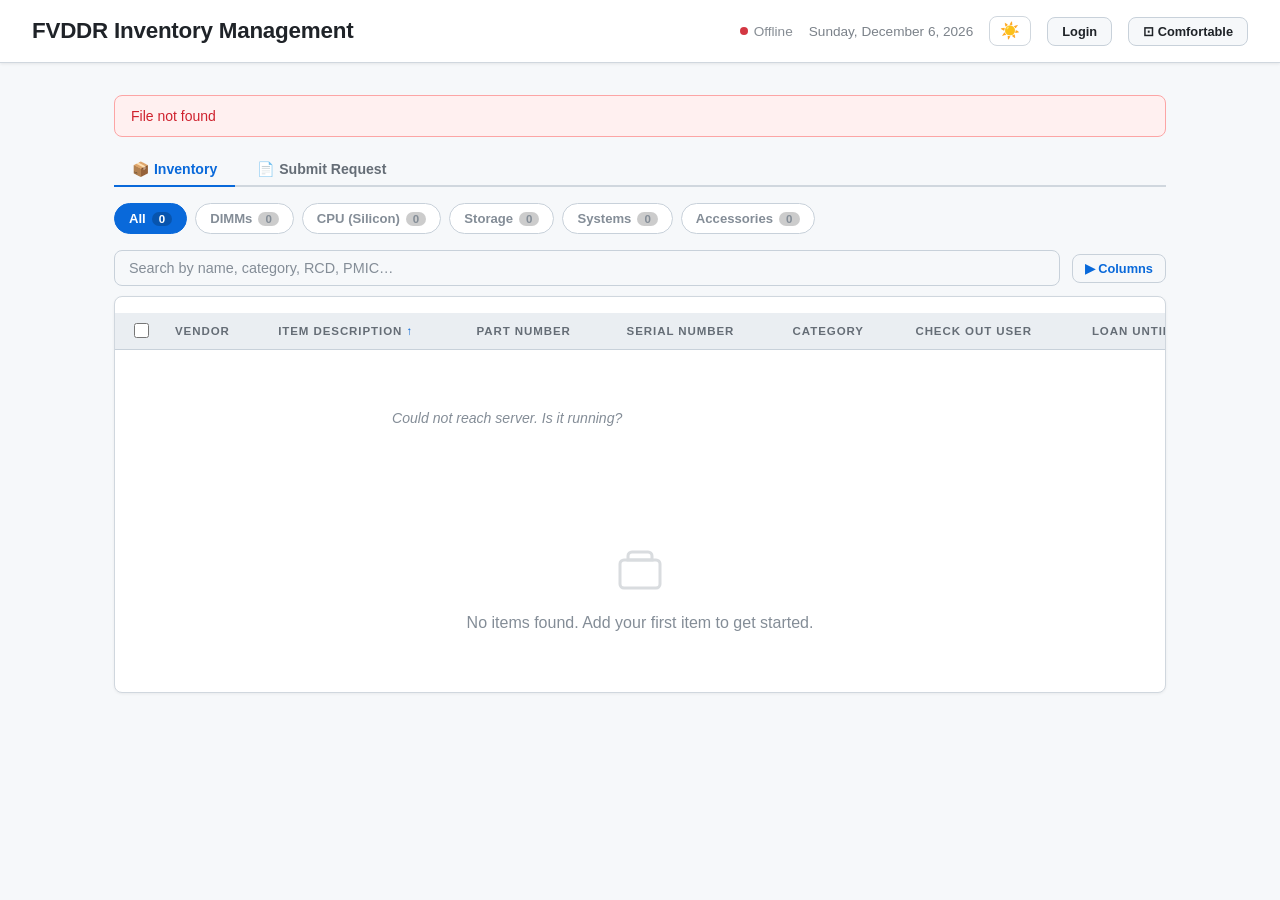
==== static/index.html @ cbd595f3 "Refuse stale writes instead of silently discarding the earlier edit PUT /api/items/{id} carries the " ====
<!DOCTYPE html>
<html lang="en">
<head>
  <meta charset="UTF-8" />
  <meta name="viewport" content="width=device-width, initial-scale=1.0" />
  <title>FVDDR Inventory Management</title>
  <script src="/xlsx.full.min.js"></script>
  <style>
    *, *::before, *::after { box-sizing: border-box; margin: 0; padding: 0; }

    :root {
      --bg: #f6f8fa;
      --bg2: #eaeef2;
      --surface: #ffffff;
      --surface2: #f6f8fa;
      --border: #d0d7de;
      --border2: #c8d1da;
      --primary: #0969da;
      --primary-hover: #0550ae;
      --primary-dim: rgba(9,105,218,0.08);
      --danger: #cf222e;
      --danger-hover: #a40e26;
      --text: #1f2328;
      --text-dim: #656d76;
      --muted: #848d97;
      --radius: 8px;
    }

    body {
      font-family: 'Segoe UI', -apple-system, BlinkMacSystemFont, sans-serif;
      background-color: var(--bg);
      color: var(--text);
      min-height: 100vh;
    }

    header {
      background: var(--surface);
      border-bottom: 1px solid var(--border);
      box-shadow: 0 1px 3px rgba(0,0,0,0.08);
      color: var(--text);
      padding: 16px 32px;
      display: flex;
      align-items: center;
      justify-content: space-between;
    }
    header h1 {
      font-size: 1.4rem; font-weight: 700; letter-spacing: -0.01em;
      color: var(--text);
    }
    .header-right { display: flex; align-items: center; gap: 16px; flex-wrap: wrap; }
    .header-right span { font-size: 0.85rem; opacity: 0.85; color: var(--text-dim); }

    #sync-indicator { display: flex; align-items: center; gap: 6px; font-size: 0.8rem; opacity: 0.9; }
    .dot { width: 8px; height: 8px; border-radius: 50%; background: var(--primary); flex-shrink: 0; }
    .dot.error   { background: var(--danger); }
    .dot.syncing { background: #d29922; animation: pulse 0.9s ease-in-out infinite; }
    @keyframes pulse { 0%,100%{opacity:1} 50%{opacity:0.3} }

    .admin-badge {
      background: var(--primary-dim);
      border: 1px solid var(--border2);
      color: var(--primary);
      border-radius: 999px;
      padding: 3px 10px;
      font-size: 0.75rem;
      font-weight: 600;
      letter-spacing: 0.04em;
    }

    .btn-header {
      background: var(--surface2);
      border: 1px solid var(--border2);
      color: var(--text);
      border-radius: var(--radius);
      padding: 6px 14px;
      font-size: 0.8rem;
      font-weight: 600;
      cursor: pointer;
      transition: background 0.15s;
    }
    .btn-header:hover { background: var(--border2); }

    main { max-width: 1100px; margin: 32px auto; padding: 0 24px; }

    .toolbar { display: flex; gap: 12px; margin-bottom: 10px; flex-wrap: wrap; align-items: center; }
    .toolbar-sel { display: none; gap: 10px; margin-bottom: 14px; flex-wrap: wrap; align-items: center; }
    .toolbar-sel.has-selection { display: flex; }
    .toolbar input[type="text"] {
      flex: 1; min-width: 180px; padding: 9px 14px;
      border: 1px solid var(--border2); border-radius: var(--radius);
      font-size: 0.9rem; background: var(--surface2); color: var(--text);
    }
    .toolbar input[type="text"]::placeholder { color: var(--muted); }
    .toolbar input[type="text"]:focus { outline: 2px solid var(--primary); border-color: transparent; }

    button {
      cursor: pointer; border: none; border-radius: var(--radius);
      font-size: 0.875rem; font-weight: 600; padding: 9px 18px;
      transition: background 0.15s, transform 0.1s, box-shadow 0.15s;
    }
    button:disabled { opacity: 0.4; cursor: not-allowed; }
    button:active:not(:disabled) { transform: scale(0.97); }
    .btn-primary { background: var(--primary); color: #fff; }
    .btn-primary:hover:not(:disabled) { background: var(--primary-hover); }
    .btn-danger { background: var(--danger); color: #fff; }
    .btn-danger:hover:not(:disabled) { background: var(--danger-hover); }
    .btn-ghost { background: transparent; color: var(--primary); border: 1px solid var(--border2); padding: 6px 12px; font-size: 0.8rem; }
    .btn-ghost:hover:not(:disabled) { background: var(--primary-dim); border-color: var(--primary); }
    .btn-ghost.danger { color: var(--danger); border-color: var(--border2); }
    .btn-ghost.danger:hover:not(:disabled) { background: rgba(207,34,46,0.06); border-color: var(--danger); }

    .card { background: var(--surface); border: 1px solid var(--border); border-radius: var(--radius); overflow: hidden; box-shadow: 0 1px 3px rgba(0,0,0,0.06); }
    .table-scroll { overflow-x: auto; will-change: scroll-position; }

    /* Top scrollbar mirror — lets users scroll horizontally without scrolling to the bottom */
    .scroll-mirror { overflow-x: auto; overflow-y: hidden; height: 14px; margin-bottom: 2px; }
    .scroll-mirror-inner { height: 1px; pointer-events: none; }

    /* Pagination bar */
    .pagination { display: flex; align-items: center; gap: 8px; padding: 10px 4px 2px;
      font-size: 0.82rem; color: var(--text-dim); flex-wrap: wrap; }
    .pagination button { background: var(--surface2); border: 1px solid var(--border2);
      color: var(--text); border-radius: 6px; padding: 4px 12px; cursor: pointer; font-size: 0.82rem; }
    .pagination button:hover:not(:disabled) { background: var(--primary); color: #fff; border-color: var(--primary); }
    .pagination button:disabled { opacity: 0.35; cursor: default; }
    .pagination .pg-info { flex: 1; text-align: center; }
    .page-size-sel { background: var(--surface2); border: 1px solid var(--border2);
      color: var(--text); border-radius: 6px; padding: 3px 6px; font-size: 0.82rem; cursor: pointer; }

    table { width: 100%; border-collapse: collapse; min-width: 1200px; }

    /* Sticky checkbox column */
    th.col-check, td.col-check { position: sticky; left: 0; z-index: 2; width: 44px; min-width: 44px; background: var(--bg2); }
    tbody td.col-check { background: var(--bg); z-index: 1; }

    /* Sticky Item Description column (always first data column) */
    th.col-sticky { position: sticky; left: 44px; z-index: 3; background: var(--bg2); box-shadow: 2px 0 6px rgba(0,0,0,0.25); }
    td.col-sticky  { position: sticky; left: 44px; z-index: 1; background: var(--bg);  box-shadow: 2px 0 4px rgba(0,0,0,0.12); }

    /* Keep sticky cells in sync with row hover + selection */
    tbody tr:hover td.col-check,
    tbody tr:hover td.col-sticky { background: var(--surface2); }
    tbody tr.row-selected td.col-check,
    tbody tr.row-selected td.col-sticky { background: rgba(56,189,248,0.07); }
    thead th {
      background: var(--bg2); padding: 12px 16px; text-align: left;
      font-size: 0.72rem; text-transform: uppercase; letter-spacing: 0.08em;
      color: var(--text-dim); border-bottom: 1px solid var(--border2);
      cursor: pointer; user-select: none; white-space: nowrap;
      position: sticky; top: 0; z-index: 2;
    }
    thead th:last-child { cursor: default; }
    thead th:hover:not(:last-child) { background: var(--surface2); color: var(--text); }
    thead th.col-draggable { cursor: grab; }
    thead th.col-dragging  { opacity: 0.4; background: var(--surface2); }
    thead th.col-drag-over { border-left: 2px solid var(--primary); }

    /* Column picker */
    .col-picker-wrap { position: relative; display: inline-block; }
    .col-picker-dropdown {
      display: none; position: absolute; right: 0; top: calc(100% + 4px);
      background: var(--surface); border: 1px solid var(--border); border-radius: var(--radius);
      box-shadow: 0 4px 16px rgba(0,0,0,0.12); z-index: 100; min-width: 200px; padding: 8px 0;
    }
    .col-picker-dropdown.open { display: block; }
    .col-picker-dropdown label {
      display: flex; align-items: center; gap: 8px; padding: 6px 16px;
      font-size: 0.83rem; cursor: pointer; color: var(--text); text-transform: none;
      letter-spacing: 0; font-weight: 400;
    }
    .col-picker-dropdown label:hover { background: var(--surface2); }
    .col-picker-dropdown .picker-divider { border-top: 1px solid var(--border); margin: 4px 0; }


    /* Compact row mode */
    body.compact-mode td { padding: 5px 16px; font-size: 0.82rem; }
    body.compact-mode thead th { padding: 8px 16px; }
    body.compact-mode .status-badge { padding: 1px 7px; font-size: 0.72rem; }

    /* Quick return button */
    .btn-return { font-size: 0.78rem; padding: 3px 9px; border-radius: 6px; border: 1px solid #16a34a;
      background: #f0fdf4; color: #16a34a; cursor: pointer; white-space: nowrap; }
    .btn-return:hover { background: #dcfce7; }
    /* Check Out button */
    .btn-checkout { font-size: 0.78rem; padding: 3px 9px; border-radius: 6px; border: 1px solid #0891b2;
      background: #ecfeff; color: #0891b2; cursor: pointer; white-space: nowrap; }
    .btn-checkout:hover { background: #cffafe; }
    thead th.sorted-asc::after  { content: ' ↑'; color: var(--primary); }
    thead th.sorted-desc::after { content: ' ↓'; color: var(--primary); }
    tbody tr { border-bottom: 1px solid var(--border2); transition: background 0.1s; }
    tbody tr:last-child { border-bottom: none; }
    tbody tr:hover { background: var(--surface2); }
    td { padding: 14px 16px; font-size: 0.88rem; vertical-align: middle; color: var(--text); }

    /* Slim alert bar (replaces balloon) */
    .reminder-section { margin-bottom: 16px; }
    .alert-bar {
      display: flex; align-items: center; justify-content: space-between; gap: 12px;
      padding: 9px 16px; border-radius: var(--radius); border: 1px solid;
      font-size: 0.85rem; flex-wrap: wrap;
    }
    .alert-bar-red    { background: #fff1f1; border-color: #fca5a5; color: #991b1b; }
    .alert-bar-yellow { background: #fffdf0; border-color: #fde68a; color: #92400e; }
    .alert-bar-blue   { background: #f0f8ff; border-color: #bae6fd; color: #0369a1; }
    .alert-bar-text { display: flex; align-items: center; gap: 8px; flex-wrap: wrap; }
    .alert-bar-chip {
      display: inline-block; padding: 2px 8px; border-radius: 999px;
      font-size: 0.75rem; font-weight: 700;
    }
    .chip-red    { background: #fee2e2; color: #991b1b; }
    .chip-yellow { background: #fef9c3; color: #854d0e; }
    .chip-blue   { background: #dbeafe; color: #1d4ed8; }
    .alert-bar-action {
      background: none; border: 1px solid currentColor; color: inherit;
      border-radius: var(--radius); padding: 4px 12px; font-size: 0.82rem;
      font-weight: 600; cursor: pointer; white-space: nowrap;
      transition: background 0.15s;
    }
    .alert-bar-action:hover { background: rgba(0,0,0,0.06); }
    body.dark .alert-bar-red    { background: rgba(248,81,73,0.1);  border-color: rgba(248,81,73,0.35);  color: #ff7b72; }
    body.dark .alert-bar-yellow { background: rgba(210,153,34,0.1); border-color: rgba(210,153,34,0.3);  color: #d29922; }
    body.dark .alert-bar-blue   { background: rgba(88,166,255,0.07); border-color: rgba(88,166,255,0.25); color: #79c0ff; }
    body.dark .chip-red    { background: rgba(248,81,73,0.2);   color: #ff7b72; }
    body.dark .chip-yellow { background: rgba(210,153,34,0.15); color: #d29922; }
    body.dark .chip-blue   { background: rgba(88,166,255,0.12); color: #79c0ff; }
    body.dark .alert-bar-action:hover { background: rgba(255,255,255,0.08); }

    /* Loan reminders (kept for reference, no longer rendered) */
    .reminder-card {
      border-radius: var(--radius);
      border: 1px solid;
      overflow: hidden;
      margin-bottom: 10px;
    }
    .reminder-card.overdue       { background: #fff8f8; border-color: #fca5a5; }
    .reminder-card.due-soon      { background: #fffdf0; border-color: #fde68a; }
    .reminder-card.long-checkout { background: #f0f8ff; border-color: #bae6fd; }
    .reminder-header {
      display: flex;
      align-items: center;
      justify-content: space-between;
      padding: 10px 14px;
      font-weight: 700;
      font-size: 0.85rem;
      gap: 8px;
    }
    .reminder-card.overdue       .reminder-header { color: #991b1b; }
    .reminder-card.due-soon      .reminder-header { color: #92400e; }
    .reminder-card.long-checkout .reminder-header { color: #0369a1; }
    .reminder-item {
      display: flex;
      align-items: center;
      gap: 14px;
      padding: 8px 14px;
      border-top: 1px solid rgba(0,0,0,0.06);
      font-size: 0.85rem;
      flex-wrap: wrap;
    }
    .reminder-item strong { flex: 0 0 auto; min-width: 140px; color: var(--text); }
    .reminder-meta { color: var(--text-dim); font-size: 0.78rem; }
    .reminder-dismiss {
      margin-left: auto;
      background: none;
      border: none;
      color: var(--muted);
      cursor: pointer;
      padding: 2px 6px;
      font-size: 1rem;
      line-height: 1;
      border-radius: 4px;
    }
    .reminder-dismiss:hover { background: rgba(0,0,0,0.06); }
    .reminder-email-btn {
      background: none; border: 1px solid var(--border); color: var(--primary);
      cursor: pointer; font-size: 0.9rem; padding: 2px 7px; border-radius: 4px;
      transition: background 0.15s;
    }
    .reminder-email-btn:hover { background: var(--primary-dim); }
    .reminder-email-btn.no-email { color: var(--muted); border-color: var(--border); cursor: default; }
    .reminder-email-btn.no-email:hover { background: none; }
    .reminder-bulk-row { display: flex; justify-content: flex-end; margin-bottom: 6px; min-height: 0; }
    .reminder-bulk-btn { font-size: 0.82rem; padding: 4px 12px; }
    .loans-toolbar { display: flex; align-items: center; gap: 8px; justify-content: flex-end; margin-bottom: 10px; flex-wrap: wrap; }
    .loans-table th.chk-col, .loans-table td.chk-col { width: 32px; padding: 4px 8px; text-align: center; }

    .due-badge {
      display: inline-block;
      padding: 2px 8px;
      border-radius: 999px;
      font-size: 0.72rem;
      font-weight: 700;
      white-space: nowrap;
    }
    .due-overdue { background: #fee2e2; color: #991b1b; }
    .due-today   { background: #fee2e2; color: #991b1b; }
    .due-soon    { background: #fef9c3; color: #854d0e; }
    .due-future  { background: var(--bg2); color: var(--text-dim); font-weight: 500; }

    .status-badge {
      display: inline-block;
      padding: 2px 8px;
      border-radius: 999px;
      font-size: 0.75rem;
      font-weight: 600;
      white-space: nowrap;
    }
    .status-available  { background: #dafbe1; color: #116329; }
    .status-checkedout { background: #fff8c5; color: #7d4e00; }

    .actions { display: flex; gap: 8px; }


    .error-banner {
      display: none;
      background: #fff0f0; border: 1px solid #fca5a5; color: #cf222e;
      padding: 12px 16px; border-radius: var(--radius); margin-bottom: 16px; font-size: 0.875rem;
    }
    .error-banner.show { display: block; }

    .loading-row td { text-align: center; padding: 60px; color: var(--muted); font-style: italic; }

    .empty-state { text-align: center; padding: 60px 20px; color: var(--muted); }
    .empty-state svg { margin-bottom: 16px; opacity: 0.3; }
    .empty-state p { font-size: 1rem; }

    /* Modals */
    .overlay { display: none; position: fixed; inset: 0; background: rgba(0,0,0,0.4); z-index: 100; align-items: center; justify-content: center; }
    .overlay.open { display: flex; }
    .modal {
      background: var(--surface); border: 1px solid var(--border); border-radius: 12px; padding: 20px 24px 16px;
      width: 100%; max-width: 520px;
      max-height: 90vh; overflow-y: auto;
      box-shadow: 0 8px 32px rgba(0,0,0,0.14);
      animation: pop 0.18s ease;
    }
    @keyframes pop { from { transform: scale(0.93); opacity: 0; } to { transform: scale(1); opacity: 1; } }
    .modal h2 { font-size: 1.05rem; font-weight: 700; margin-bottom: 14px; color: var(--text); }

    .form-row { margin-bottom: 10px; }
    .form-row label { display: block; font-size: 0.75rem; font-weight: 600; margin-bottom: 4px; color: var(--muted); text-transform: uppercase; letter-spacing: 0.06em; }
    .form-row input, .form-row textarea {
      width: 100%; padding: 6px 10px; border: 1px solid var(--border);
      border-radius: var(--radius); font-size: 0.88rem; color: var(--text);
      font-family: inherit; background: var(--surface);
    }
    .form-row input:focus, .form-row textarea:focus { outline: 2px solid var(--primary); border-color: transparent; }
    .form-row textarea { resize: vertical; min-height: 56px; }
    .form-row .field-error { font-size: 0.78rem; color: var(--danger); margin-top: 3px; display: none; }
    .form-row.has-error input { border-color: var(--danger); }
    .form-row.has-error .field-error { display: block; }

    .form-grid { display: grid; grid-template-columns: 1fr 1fr; gap: 10px; }
    .modal-footer { display: flex; justify-content: flex-end; gap: 10px; margin-top: 16px; }

    .login-modal { max-width: 360px; }
    .login-modal .login-icon { text-align: center; margin-bottom: 16px; opacity: 0.5; }
    #login-error { color: var(--danger); font-size: 0.85rem; margin-top: -8px; margin-bottom: 12px; min-height: 1.2em; }

    .toast {
      position: fixed; bottom: 24px; right: 24px;
      background: #1f2328; color: #f0f6fc;
      padding: 12px 20px; border-radius: var(--radius);
      font-size: 0.875rem; font-weight: 500;
      box-shadow: 0 4px 16px rgba(0,0,0,0.2);
      z-index: 200; opacity: 0; transform: translateY(10px);
      transition: opacity 0.2s, transform 0.2s; pointer-events: none;
    }
    .toast.show { opacity: 1; transform: translateY(0); }

    /* Import modal */
    .import-modal { max-width: 780px !important; }

    .drop-zone {
      border: 2px dashed var(--border2);
      border-radius: var(--radius);
      padding: 40px 24px;
      text-align: center;
      cursor: pointer;
      transition: border-color 0.15s, background 0.15s;
      background: var(--bg);
    }
    .drop-zone:hover, .drop-zone.dragover {
      border-color: var(--primary);
      background: var(--primary-dim);
    }
    .drop-zone svg { opacity: 0.35; margin-bottom: 12px; }
    .drop-zone p { color: var(--text-dim); font-size: 0.9rem; margin-bottom: 6px; }
    .drop-zone p.hint { font-size: 0.78rem; color: var(--muted); }
    .drop-zone label { color: var(--primary); font-weight: 600; cursor: pointer; text-decoration: underline; }
    .drop-zone input[type="file"] { display: none; }

    .mapping-chips {
      display: flex;
      flex-wrap: wrap;
      gap: 6px;
      margin: 14px 0 4px;
    }
    .chip {
      display: inline-flex;
      align-items: center;
      gap: 4px;
      padding: 3px 10px;
      border-radius: 999px;
      font-size: 0.75rem;
      font-weight: 600;
    }
    .chip-ok   { background: #dafbe1; color: #116329; }
    .chip-warn { background: #fff8c5; color: #7d4e00; }
    .chip-miss { background: #fee2e2; color: #991b1b; }

    .import-meta {
      display: flex;
      align-items: center;
      justify-content: space-between;
      margin-bottom: 12px;
      flex-wrap: wrap;
      gap: 8px;
    }
    .import-meta strong { font-size: 0.9rem; color: var(--text); }
    .import-meta button { font-size: 0.78rem; padding: 4px 10px; }

    .preview-scroll { overflow-x: auto; max-height: 280px; overflow-y: auto; border: 1px solid var(--border2); border-radius: var(--radius); }
    .preview-scroll table { font-size: 0.8rem; min-width: 560px; }
    .preview-scroll thead th { position: sticky; top: 0; background: var(--bg2); font-size: 0.7rem; padding: 8px 10px; }
    .preview-scroll tbody td { padding: 7px 10px; color: var(--text-dim); }
    .preview-scroll tbody tr:nth-child(even) { background: var(--bg2); }
    .cell-miss { color: var(--muted); font-style: italic; }

    .import-sheet-tabs {
      display: flex;
      gap: 4px;
      flex-wrap: wrap;
      margin-bottom: 14px;
    }
    .sheet-tab {
      padding: 5px 12px;
      border: 1px solid var(--border2);
      border-radius: 6px 6px 0 0;
      background: var(--surface);
      font-size: 0.8rem;
      cursor: pointer;
      color: var(--muted);
      font-weight: 600;
    }
    .sheet-tab.active { background: var(--primary); color: #fff; border-color: var(--primary); }

    .import-warn { font-size: 0.8rem; color: #92400e; background: #fffbeb; padding: 8px 12px; border-radius: var(--radius); margin-bottom: 10px; border: 1px solid #fde68a; }
    .import-err  { font-size: 0.8rem; color: #991b1b; background: #fff0f0; padding: 8px 12px; border-radius: var(--radius); margin-bottom: 10px; border: 1px solid #fca5a5; }

    .dup-warn-banner {
      display: flex; align-items: flex-start; gap: 10px; flex-wrap: wrap;
      font-size: 0.82rem; color: #92400e; background: #fffbeb;
      padding: 10px 14px; border-radius: var(--radius); margin-bottom: 10px;
      border: 1px solid #fde68a;
    }
    body.dark .dup-warn-banner { color: #d29922; background: rgba(210,153,34,0.1); border-color: rgba(210,153,34,0.3); }
    .dup-warn-banner .dup-actions { display: flex; gap: 8px; flex-wrap: wrap; margin-left: auto; }
    tr.dup-row td { background: #fffbeb !important; }
    tr.dup-row td:first-child::before { content: '⚠ '; color: #d97706; }
    body.dark tr.dup-row td { background: rgba(210,153,34,0.08) !important; }

    .item-dup-warn {
      font-size: 0.82rem; color: #92400e; background: #fffbeb;
      border: 1px solid #fde68a; border-radius: var(--radius);
      padding: 8px 12px; margin-bottom: 12px;
    }
    body.dark .item-dup-warn { color: #d29922; background: rgba(210,153,34,0.1); border-color: rgba(210,153,34,0.3); }

    /* View tabs (Inventory / Loans) */
    .view-tabs {
      display: flex; gap: 4px; margin-bottom: 16px; border-bottom: 2px solid var(--border);
    }
    .view-tab {
      padding: 8px 18px; font-size: 0.88rem; font-weight: 600; cursor: pointer;
      border: none; background: none; color: var(--text-dim); border-bottom: 2px solid transparent;
      margin-bottom: -2px; border-radius: 4px 4px 0 0; transition: color 0.15s;
    }
    .view-tab:hover { color: var(--text); background: var(--bg2); }
    .view-tab.active { color: var(--primary); border-bottom-color: var(--primary); background: none; }
    .view-tab .tab-badge {
      display: inline-block; margin-left: 6px; padding: 1px 7px;
      font-size: 0.72rem; font-weight: 700; border-radius: 999px;
      background: var(--primary); color: #fff; vertical-align: middle;
    }
    .view-tab .tab-badge.badge-red { background: #cf222e; }
    .view-tab .tab-badge.badge-yellow { background: #9a6700; }

    /* Loans view */
    .loans-view { display: none; }
    .loans-view.active { display: block; }
    .loans-group { margin-bottom: 20px; border-radius: var(--radius); border: 1px solid var(--border); overflow: hidden; box-shadow: 0 1px 3px rgba(0,0,0,0.06); }
    .loans-group-header {
      font-size: 0.82rem; font-weight: 700; padding: 10px 16px;
      display: flex; align-items: center; gap: 8px;
    }
    .loans-group.overdue  .loans-group-header { background: #fee2e2; color: #991b1b; border-bottom: 1px solid #fca5a5; }
    .loans-group.due-soon .loans-group-header { background: #fffdf0; color: #92400e; border-bottom: 1px solid #fde68a; }
    .loans-group.long-co  .loans-group-header { background: #f0f8ff; color: #0369a1; border-bottom: 1px solid #bae6fd; }
    .loans-scroll { overflow-x: auto; max-height: 320px; overflow-y: auto; }
    .loans-table { width: 100%; border-collapse: collapse; font-size: 0.85rem; min-width: 700px; }
    .loans-table th {
      background: var(--bg2); padding: 9px 14px; text-align: left;
      font-size: 0.74rem; font-weight: 600; color: var(--muted);
      text-transform: uppercase; letter-spacing: 0.05em;
      border-bottom: 1px solid var(--border); position: sticky; top: 0; z-index: 1;
    }
    .loans-table td { padding: 9px 14px; border-bottom: 1px solid var(--border2); color: var(--text); vertical-align: middle; }
    .loans-table tbody tr:last-child td { border-bottom: none; }
    .loans-table tbody tr:hover { background: var(--primary-dim); }
    .loans-empty { padding: 40px; text-align: center; color: var(--muted); font-size: 0.9rem; background: var(--surface); border-radius: var(--radius); border: 1px solid var(--border); }
    body.dark .loans-group.overdue  .loans-group-header { background: rgba(248,81,73,0.1);  color: #ff7b72; border-bottom-color: rgba(248,81,73,0.3); }
    body.dark .loans-group.due-soon .loans-group-header { background: rgba(210,153,34,0.1); color: #d29922; border-bottom-color: rgba(210,153,34,0.3); }
    body.dark .loans-group.long-co  .loans-group-header { background: rgba(88,166,255,0.07); color: #79c0ff; border-bottom-color: rgba(88,166,255,0.25); }

    /* Credentials view */
    .creds-view { display: none; }
    .creds-view.active { display: block; }
    .creds-layout { display: grid; grid-template-columns: 1fr 1fr; gap: 20px; max-width: 860px; }
    @media (max-width: 700px) { .creds-layout { grid-template-columns: 1fr; } }
    .creds-card { background: var(--surface); border: 1px solid var(--border); border-radius: var(--radius); padding: 20px 24px; box-shadow: 0 1px 3px rgba(0,0,0,0.06); }
    .creds-card h3 { font-size: 0.95rem; font-weight: 700; margin-bottom: 14px; color: var(--text); display: flex; align-items: center; gap: 8px; }
    .admin-user-row { display: flex; align-items: center; justify-content: space-between; padding: 7px 0; border-bottom: 1px solid var(--border2); font-size: 0.88rem; }
    .admin-user-row:last-child { border-bottom: none; }
    .admin-user-row .you-badge { font-size: 0.72rem; background: var(--primary-dim); color: var(--primary); padding: 1px 7px; border-radius: 999px; font-weight: 600; margin-left: 6px; }
    .creds-result { margin-top: 10px; padding: 8px 12px; border-radius: var(--radius); font-size: 0.85rem; display: none; }
    .creds-result.ok  { background: #dcfce7; color: #166534; border: 1px solid #86efac; }
    .creds-result.err { background: #fee2e2; color: #991b1b; border: 1px solid #fca5a5; }
    body.dark .creds-result.ok  { background: rgba(74,222,128,0.1); color: #4ade80; border-color: rgba(74,222,128,0.3); }
    body.dark .creds-result.err { background: rgba(248,81,73,0.1);  color: #ff7b72; border-color: rgba(248,81,73,0.3); }

    /* Bulk checkout view */
    .bulkco-view { display: none; }
    .bulkco-view.active { display: block; }
    .bulkco-layout { display: grid; grid-template-columns: 1fr 1fr; gap: 20px; max-width: 1100px; }
    @media (max-width: 760px) { .bulkco-layout { grid-template-columns: 1fr; } }
    .bulkco-card { background: var(--surface); border: 1px solid var(--border); border-radius: var(--radius); padding: 24px 28px; box-shadow: 0 1px 3px rgba(0,0,0,0.06); }
    .bulkco-card h3 { font-size: 0.95rem; font-weight: 700; margin-bottom: 6px; color: var(--text); display: flex; align-items: center; gap: 8px; }
    .bulkco-card .sub { font-size: 0.82rem; color: var(--text-dim); margin-bottom: 18px; }
    .bulkco-preview { margin-top: 14px; overflow-x: auto; max-height: 340px; overflow-y: auto; border: 1px solid var(--border); border-radius: var(--radius); }
    .bulkco-table { width: 100%; border-collapse: collapse; font-size: 0.82rem; min-width: 560px; }
    .bulkco-table th { background: var(--bg2); padding: 8px 12px; text-align: left; font-size: 0.72rem; font-weight: 600; color: var(--muted); text-transform: uppercase; letter-spacing: 0.05em; border-bottom: 1px solid var(--border); position: sticky; top: 0; z-index: 1; }
    .bulkco-table td { padding: 8px 12px; border-bottom: 1px solid var(--border2); vertical-align: middle; }
    .bulkco-table tbody tr:last-child td { border-bottom: none; }
    .bulkco-table tbody tr:hover { background: var(--surface2); }
    .bulkco-table .row-ok   { color: #166534; }
    .bulkco-table .row-warn { color: #92400e; }
    .bulkco-table .row-err  { color: var(--danger); }
    .bulkco-result { margin-top: 10px; padding: 8px 12px; border-radius: var(--radius); font-size: 0.85rem; display: none; }
    .bulkco-result.ok  { background: #dcfce7; color: #166534; border: 1px solid #86efac; display: block; }
    .bulkco-result.err { background: #fee2e2; color: #991b1b; border: 1px solid #fca5a5; display: block; }

    /* Submit view */
    .submit-view { display: none; }
    .submit-view.active { display: block; }
    .submit-card {
      background: var(--surface); border: 1px solid var(--border); border-radius: var(--radius);
      padding: 28px 32px; max-width: 560px; margin: 0 auto;
      box-shadow: 0 1px 3px rgba(0,0,0,0.06);
    }
    .submit-card h3 { font-size: 1rem; font-weight: 700; margin-bottom: 4px; color: var(--text); }
    .submit-card .submit-desc { font-size: 0.85rem; color: var(--text-dim); margin-bottom: 20px; }
    .submit-drop {
      border: 2px dashed var(--border2); border-radius: var(--radius); padding: 28px 16px;
      text-align: center; color: var(--muted); font-size: 0.88rem; cursor: pointer;
      transition: border-color 0.15s, background 0.15s; margin-bottom: 14px;
    }
    .submit-drop:hover, .submit-drop.drag-over { border-color: var(--primary); background: var(--primary-dim); color: var(--primary); }
    .submit-drop input[type=file] { display: none; }
    .submit-file-name { font-size: 0.82rem; color: var(--primary); margin-top: 6px; font-weight: 600; }
    .submit-result { margin-top: 14px; padding: 10px 14px; border-radius: var(--radius); font-size: 0.88rem; display: none; }
    .submit-result.ok  { background: #dcfce7; color: #166534; border: 1px solid #86efac; }
    .submit-result.err { background: #fee2e2; color: #991b1b; border: 1px solid #fca5a5; }
    body.dark .submit-result.ok  { background: rgba(74,222,128,0.1); color: #4ade80; border-color: rgba(74,222,128,0.3); }
    body.dark .submit-result.err { background: rgba(248,81,73,0.1);  color: #ff7b72; border-color: rgba(248,81,73,0.3); }

    /* Category filter bar */
    .filter-bar {
      display: flex;
      gap: 8px;
      flex-wrap: wrap;
      margin-bottom: 16px;
    }
    .filter-btn {
      display: flex;
      align-items: center;
      gap: 6px;
      padding: 7px 14px;
      border: 1.5px solid var(--border2);
      border-radius: 999px;
      background: var(--surface);
      color: var(--muted);
      font-size: 0.82rem;
      font-weight: 600;
      cursor: pointer;
      transition: border-color 0.15s, background 0.15s, color 0.15s, transform 0.1s;
      white-space: nowrap;
    }
    .filter-btn:hover { border-color: var(--primary); color: var(--primary); background: var(--primary-dim); }
    .filter-btn.active {
      background: var(--primary);
      border-color: var(--primary);
      color: #fff;
    }
    .filter-btn .filter-count {
      background: rgba(0,0,0,0.2);
      border-radius: 999px;
      padding: 1px 7px;
      font-size: 0.72rem;
      font-weight: 700;
    }
    .filter-btn.active .filter-count { background: rgba(0,0,0,0.2); }

    /* Checkbox column */
    .col-check { width: 36px; text-align: center; padding: 0 4px 0 12px !important; }
    .col-check input[type="checkbox"] { cursor: pointer; width: 15px; height: 15px; accent-color: var(--primary); }
    tbody tr.row-selected { background: #dbeafe !important; }

    /* Export button */
    .btn-export {
      background: #1a7f37; color: #fff;
      display: none; align-items: center; gap: 6px;
    }
    .btn-export.visible { display: inline-flex; }
    .btn-export:hover:not(:disabled) { background: #116329; }

    /* Delete-selected button */
    .btn-delete-sel {
      background: var(--danger); color: #fff;
      display: none; align-items: center; gap: 6px;
    }
    .btn-delete-sel.visible { display: inline-flex; }
    .btn-delete-sel:hover:not(:disabled) { background: var(--danger-hover); }

    /* Check Out selected button */
    .btn-checkout-sel {
      background: #0891b2; color: #fff;
      display: none; align-items: center; gap: 6px;
    }
    .btn-checkout-sel.visible { display: inline-flex; }
    .btn-checkout-sel:hover:not(:disabled) { background: #0e7490; }

    /* Check In selected button */
    .btn-checkin-sel {
      background: #16a34a; color: #fff;
      display: none; align-items: center; gap: 6px;
    }
    .btn-checkin-sel.visible { display: inline-flex; }
    .btn-checkin-sel:hover:not(:disabled) { background: #15803d; }

    /* Request Return button */
    .btn-return-req {
      background: #9333ea; color: #fff;
      display: none; align-items: center; gap: 6px;
    }
    .btn-return-req.visible { display: inline-flex; }
    .btn-return-req:hover:not(:disabled) { background: #7e22ce; }

    /* ── Dark mode overrides ───────────────────────────────────────────────── */
    body.dark {
      --bg: #0d1117;
      --bg2: #161b22;
      --surface: #21262d;
      --surface2: #2d333b;
      --border: #30363d;
      --border2: #3d444d;
      --primary: #58a6ff;
      --primary-hover: #388bfd;
      --primary-dim: rgba(88,166,255,0.1);
      --danger: #f85149;
      --danger-hover: #da3633;
      --text: #e6edf3;
      --text-dim: #8b949e;
      --muted: #6e7681;
    }
    body.dark .reminder-card.overdue       { background: rgba(248,81,73,0.08); border-color: rgba(248,81,73,0.35); }
    body.dark .reminder-card.due-soon      { background: rgba(210,153,34,0.07); border-color: rgba(210,153,34,0.3); }
    body.dark .reminder-card.long-checkout { background: rgba(88,166,255,0.06); border-color: rgba(88,166,255,0.25); }
    body.dark .reminder-card.overdue       .reminder-header { color: #ff7b72; }
    body.dark .reminder-card.due-soon      .reminder-header { color: #d29922; }
    body.dark .reminder-card.long-checkout .reminder-header { color: #79c0ff; }
    body.dark .reminder-item { border-top-color: rgba(255,255,255,0.05); }
    body.dark .reminder-dismiss:hover { background: rgba(255,255,255,0.06); }
    body.dark .reminder-email-btn:hover { background: var(--primary-dim); }
    body.dark .due-overdue { background: rgba(248,81,73,0.15); color: #ff7b72; }
    body.dark .due-today   { background: rgba(248,81,73,0.15); color: #ff7b72; }
    body.dark .due-soon    { background: rgba(210,153,34,0.14); color: #d29922; }
    body.dark .due-future  { background: var(--surface2); color: var(--text-dim); }
    body.dark .status-available  { background: rgba(63,185,80,0.12); color: #3fb950; }
    body.dark .status-checkedout { background: rgba(210,153,34,0.12); color: #d29922; }
    body.dark .error-banner { background: rgba(248,81,73,0.1); border-color: rgba(248,81,73,0.35); color: #ff7b72; }
    body.dark .toast { background: var(--surface2); color: var(--text); }
    body.dark .chip-ok   { background: rgba(63,185,80,0.12); color: #3fb950; }
    body.dark .chip-warn { background: rgba(210,153,34,0.14); color: #d29922; }
    body.dark .chip-miss { background: rgba(248,81,73,0.14); color: #ff7b72; }
    body.dark .import-warn { color: #d29922; background: rgba(210,153,34,0.1); border-color: rgba(210,153,34,0.25); }
    body.dark .import-err  { color: #ff7b72; background: rgba(248,81,73,0.1); border-color: rgba(248,81,73,0.25); }
    body.dark .btn-export { background: #238636; }
    body.dark .btn-export:hover:not(:disabled) { background: #2ea043; }
    body.dark tbody tr.row-selected { background: rgba(88,166,255,0.1) !important; }
    body.dark .overlay { background: rgba(0,0,0,0.65); }
    body.dark .modal { box-shadow: 0 8px 32px rgba(0,0,0,0.5); }

    /* Theme toggle button */
    .btn-theme {
      background: transparent;
      border: 1px solid var(--border);
      color: var(--text-dim);
      border-radius: var(--radius);
      padding: 6px 10px;
      font-size: 1rem;
      line-height: 1;
      cursor: pointer;
      transition: background 0.15s, border-color 0.15s;
      display: flex; align-items: center;
    }
    .btn-theme:hover { background: var(--bg2); color: var(--text); border-color: var(--border2); }

    @media (max-width: 600px) {
      header { padding: 14px 16px; }
      main { margin: 16px auto; padding: 0 12px; }
      .form-grid { grid-template-columns: 1fr; }
      thead th:nth-child(3), td:nth-child(3) { display: none; }
      .filter-bar { gap: 6px; }
      .filter-btn { padding: 6px 10px; font-size: 0.78rem; }
    }
  </style>
</head>
<body>

<header>
  <h1>FVDDR Inventory Management</h1>
  <div class="header-right">
    <div id="sync-indicator">
      <div class="dot" id="sync-dot"></div>
      <span id="sync-text">Connected</span>
    </div>
    <span id="header-date"></span>
    <span class="admin-badge" id="admin-badge" style="display:none">Admin</span>
    <button class="btn-theme" id="theme-btn" onclick="toggleTheme()" title="Toggle light/dark mode">☀️</button>
    <button class="btn-header" id="auth-btn" onclick="handleAuthBtn()">Login</button>
    <button class="btn-header" id="density-btn" onclick="toggleDensity()" title="Toggle row density">&#9723; Comfortable</button>
  </div>
</header>

<main>

  <div class="error-banner" id="error-banner"></div>
  <div class="reminder-section" id="reminder-section"></div>

  <!-- View tabs -->
  <div class="view-tabs">
    <button class="view-tab active" id="tab-inventory" onclick="switchView('inventory')">&#128230; Inventory</button>
    <button class="view-tab" id="tab-loans" onclick="switchView('loans')" style="display:none">&#128197; Loans <span class="tab-badge" id="loans-badge" style="display:none">0</span></button>
    <button class="view-tab" id="tab-bulkco" onclick="switchView('bulkco')" style="display:none">&#128260; Bulk Check In/Out</button>
    <button class="view-tab" id="tab-submit" onclick="switchView('submit')">&#128196; Submit Request</button>
    <button class="view-tab" id="tab-creds" onclick="switchView('creds')" style="display:none">&#128274; Credentials</button>
  </div>

  <!-- Loans view -->
  <div class="loans-view" id="loans-view">
    <div class="loans-toolbar" id="loans-toolbar" style="display:none">
      <button id="loan-remind-sel-btn" class="btn-ghost reminder-bulk-btn" onclick="sendReminderSelected()" style="display:none">
        &#9993; Send Reminder to Selected (<span id="loan-sel-count">0</span>)
      </button>
      <button class="btn-ghost reminder-bulk-btn" onclick="sendBulkReminders()">&#9993; Send Reminder to All</button>
    </div>
    <div id="loans-content"></div>
  </div>

  <!-- Bulk Check In / Check Out view -->
  <div class="bulkco-view" id="bulkco-view">
    <div class="bulkco-layout">

      <!-- Left: template download + upload -->
      <div class="bulkco-card">
        <h3>&#128462; Step 1 — Download Template</h3>
        <p class="sub">Fill in the Excel template below, then upload it in Step 2. Use <strong>check_out</strong>, <strong>check_in</strong>, or <strong>change_user</strong> in the Action column — <strong>change_user</strong> reassigns an already-checked-out item to a different user without checking it in first. Location and Tray / Comment are optional — fill them in to update an item's location or tray alongside the check-in/out action; leave blank to keep them unchanged. One sheet per category. This is a separate, smaller template than the Import template — it will not work if you upload an Import file here, since it has no Action column.</p>
        <a href="/api/bulk-template" download="bulk_checkinout_template.xlsx"
           class="btn-primary" style="display:inline-flex;align-items:center;gap:6px;margin-bottom:18px;text-decoration:none">
          &#11015; Download Check In/Out Template (.xlsx)
        </a>

        <h3>&#11014; Step 2 — Upload Filled Template</h3>
        <p class="sub">Upload the completed file. Items are matched by Serial Number, then Part Number.</p>
        <div id="bulkco-drop-zone" class="drop-zone"
          ondragover="event.preventDefault();this.classList.add('dragover')"
          ondragleave="this.classList.remove('dragover')"
          ondrop="onBulkCoFileDrop(event)">
          <p>Drag &amp; drop your filled template here</p>
          <p>or <label style="color:var(--primary);cursor:pointer;text-decoration:underline">browse files<input type="file" id="bulkco-file-input" accept=".xlsx,.xls,.csv" onchange="onBulkCoFileSelect(event)" style="display:none" /></label></p>
          <p class="hint">.xlsx (recommended) &middot; .xls &middot; .csv</p>
        </div>
        <div class="bulkco-result" id="bulkco-result"></div>
      </div>

      <!-- Right: preview + apply -->
      <div class="bulkco-card">
        <h3>&#128269; Step 3 — Preview &amp; Apply</h3>
        <p class="sub" id="bulkco-preview-sub">Upload a file to preview matched items here.</p>
        <div id="bulkco-preview-wrap" style="display:none">
          <div class="bulkco-preview">
            <table class="bulkco-table">
              <thead><tr>
                <th>Action</th><th>Item (matched)</th><th>Location</th><th>Tray</th><th>User</th><th>Date</th><th>Loan Until</th><th>Status</th>
              </tr></thead>
              <tbody id="bulkco-preview-body"></tbody>
            </table>
          </div>
          <div style="display:flex;justify-content:flex-end;gap:10px;margin-top:14px">
            <button class="btn-ghost" onclick="resetBulkCo()">&#10005; Clear</button>
            <button class="btn-primary" id="bulkco-apply-btn" onclick="applyBulkCo()">&#10003; Apply All</button>
          </div>
        </div>
      </div>

    </div>
  </div>

  <!-- Credentials view -->
  <div class="creds-view" id="creds-view">
    <div class="creds-layout">

      <!-- Admin accounts list — superadmin only -->
      <div class="creds-card" id="superadmin-section" style="display:none">
        <h3>&#128100; Admin Accounts</h3>
        <div id="admin-user-list"><em style="color:var(--muted);font-size:0.85rem">Loading…</em></div>
        <hr style="margin:16px 0;border:none;border-top:1px solid var(--border)">
        <h3>&#10133; Add Admin</h3>
        <div class="form-row">
          <label>Username</label>
          <input type="text" id="new-admin-username" placeholder="e.g. alice" autocomplete="off" />
        </div>
        <div class="form-row">
          <label>Password <span style="font-weight:400;text-transform:none;letter-spacing:0;color:var(--muted)">(min 6 chars)</span></label>
          <input type="password" id="new-admin-password" placeholder="••••••••" autocomplete="new-password" />
        </div>
        <div class="creds-result" id="add-admin-result"></div>
        <div style="display:flex;justify-content:flex-end;margin-top:10px">
          <button class="btn-primary" onclick="doAddAdmin()">Add Admin</button>
        </div>
      </div>

      <!-- Change own username & password — all admins -->
      <div class="creds-card">
        <h3>&#128100; My Account</h3>
        <p style="font-size:0.82rem;color:var(--text-dim);margin-bottom:14px">Logged in as: <strong id="creds-current-user">—</strong></p>

        <div id="change-username-section">
          <h4 style="margin:0 0 10px;font-size:0.85rem;text-transform:uppercase;letter-spacing:.05em;color:var(--text-dim)">Change Username</h4>
          <div class="form-row">
            <label>New Username</label>
            <input type="text" id="cu-new-username" placeholder="New username" autocomplete="off" />
          </div>
          <div class="form-row">
            <label>Current Password <span style="font-weight:400;text-transform:none;letter-spacing:0;color:var(--muted)">(to confirm)</span></label>
            <input type="password" id="cu-current-password" placeholder="••••••••" autocomplete="current-password" />
          </div>
          <div class="creds-result" id="cu-result"></div>
          <div style="display:flex;justify-content:flex-end;margin-top:10px">
            <button class="btn-primary" onclick="doChangeUsername()">Update Username</button>
          </div>
          <hr style="margin:16px 0;border:none;border-top:1px solid var(--border)">
        </div>

        <div id="change-password-section">
          <h4 style="margin:0 0 10px;font-size:0.85rem;text-transform:uppercase;letter-spacing:.05em;color:var(--text-dim)">Change Password</h4>
          <div class="form-row">
            <label>Current Password</label>
            <input type="password" id="cp-current" placeholder="••••••••" autocomplete="current-password" />
          </div>
          <div class="form-row">
            <label>New Password <span style="font-weight:400;text-transform:none;letter-spacing:0;color:var(--muted)">(min 6 chars)</span></label>
            <input type="password" id="cp-new" placeholder="••••••••" autocomplete="new-password" />
          </div>
          <div class="form-row">
            <label>Confirm New Password</label>
            <input type="password" id="cp-confirm" placeholder="••••••••" autocomplete="new-password" />
          </div>
          <div class="creds-result" id="cp-result"></div>
          <div style="display:flex;justify-content:flex-end;margin-top:10px">
            <button class="btn-primary" onclick="doChangePassword()">Update Password</button>
          </div>
        </div>
      </div>

    </div>
  </div>

  <!-- Submit view -->
  <div class="submit-view" id="submit-view">
    <div class="submit-card">
      <h3>Submit Inventory Addition Request</h3>
      <p class="submit-desc">Fill in your details, attach your inventory file (Excel or CSV), and submit. The admin will review and add the items to the system.</p>
      <div class="form-row">
        <label>Your Name *</label>
        <input type="text" id="sub-name" placeholder="e.g. John Doe" />
      </div>
      <div class="form-row">
        <label>Your Email *</label>
        <input type="email" id="sub-email" placeholder="e.g. john@amd.com" />
      </div>
      <div class="form-row">
        <label>Notes <span style="font-weight:400;text-transform:none;letter-spacing:0;color:var(--muted)">(optional)</span></label>
        <textarea id="sub-notes" placeholder="Any additional context for the admin…"></textarea>
      </div>
      <div class="form-row">
        <label>Attach File * <span style="font-weight:400;text-transform:none;letter-spacing:0;color:var(--muted)">.csv, .xlsx, .xls</span></label>
        <a href="/api/template" download="inventory_template.xlsx"
           style="display:inline-flex;align-items:center;gap:6px;margin-bottom:8px;padding:7px 14px;
                  background:var(--primary-dim,#e8f0fe);color:var(--primary,#1a6bc4);border-radius:8px;
                  font-size:0.82rem;font-weight:600;text-decoration:none;width:fit-content">
          &#11015; Download Template &nbsp;<span style="font-weight:400;opacity:.7">(fill this in before uploading)</span>
        </a>
        <div class="submit-drop" id="sub-drop" onclick="document.getElementById('sub-file').click()"
             ondragover="event.preventDefault();this.classList.add('drag-over')"
             ondragleave="this.classList.remove('drag-over')"
             ondrop="handleSubDrop(event)">
          &#128193; Click to choose file or drag &amp; drop here
          <input type="file" id="sub-file" accept=".csv,.xlsx,.xls" onchange="onSubFileChange(this)" />
        </div>
        <div class="submit-file-name" id="sub-file-name"></div>
      </div>
      <div class="submit-result" id="sub-result"></div>
      <div style="display:flex;justify-content:flex-end;margin-top:16px">
        <button class="btn-primary" id="sub-btn" onclick="doSubmitRequest()">&#128228; Submit Request</button>
      </div>
    </div>
  </div>

  <!-- Inventory view wrapper -->
  <div id="inventory-view">

  <!-- Category filter bar -->
  <div class="filter-bar" id="filter-bar">
    <button class="filter-btn active" data-cat="All" onclick="setFilter('All')">
      All <span class="filter-count" id="fc-All">0</span>
    </button>
    <button class="filter-btn" data-cat="DIMMs" onclick="setFilter('DIMMs')">
      DIMMs <span class="filter-count" id="fc-DIMMs">0</span>
    </button>
    <button class="filter-btn" data-cat="CPU (Silicon)" onclick="setFilter('CPU (Silicon)')">
      CPU (Silicon) <span class="filter-count" id="fc-CPU (Silicon)">0</span>
    </button>
    <button class="filter-btn" data-cat="Storage" onclick="setFilter('Storage')">
      Storage <span class="filter-count" id="fc-Storage">0</span>
    </button>
    <button class="filter-btn" data-cat="Systems" onclick="setFilter('Systems')">
      Systems <span class="filter-count" id="fc-Systems">0</span>
    </button>
    <button class="filter-btn" data-cat="Accessories" onclick="setFilter('Accessories')">
      Accessories <span class="filter-count" id="fc-Accessories">0</span>
    </button>
  </div>

  <div class="toolbar">
    <input type="text" id="search" placeholder="Search by name, category, RCD, PMIC…" oninput="_resetPage();renderTable()" />
    <button class="btn-primary" id="add-btn" onclick="openModal()" style="display:none">+ Add Item</button>
    <button class="btn-ghost" id="import-btn-toolbar" onclick="openImportModal()" style="display:none">&#11014; Import File</button>
    <button class="btn-ghost" id="export-all-btn" onclick="exportAllXlsx()" style="display:none">&#11015; Export All</button>
    <button class="btn-ghost" id="bulk-lookup-btn" onclick="bulkLookupRcdPmic()" style="display:none" title="Auto-fill RCD &amp; PMIC for all DIMMs with a Part Number">&#128269; Lookup RCD/PMIC</button>
    <span id="bulk-lookup-status" style="font-size:0.8rem;color:var(--primary);display:none"></span>
    <div class="col-picker-wrap">
      <button class="btn-ghost" onclick="toggleColPicker(event)">&#9654; Columns</button>
      <div class="col-picker-dropdown" id="col-picker-dropdown"></div>
    </div>
  </div>
  <div class="toolbar-sel" id="toolbar-sel">
    <button class="btn-export" id="export-btn" onclick="exportSelectedXlsx()">&#11015; Export Selected (<span id="export-count">0</span>)</button>
    <button class="btn-checkout-sel" id="checkout-sel-btn" onclick="openCheckoutBatch()">&#128722; Check Out Selected (<span id="checkout-sel-count">0</span>)</button>
    <button class="btn-checkin-sel" id="checkin-sel-btn" onclick="checkInSelected()">&#8626; Check In Selected (<span id="checkin-sel-count">0</span>)</button>
    <button class="btn-return-req" id="return-req-btn" onclick="openReturnRequestModal()">&#9993; Request Return (<span id="return-req-count">0</span>)</button>
    <button class="btn-delete-sel" id="delete-sel-btn" onclick="deleteSelected()">&#128465; Delete Selected (<span id="delete-sel-count">0</span>)</button>
    <span id="select-all-banner" style="display:none;font-size:0.85rem;color:var(--text-dim)">
      <span id="select-all-msg"></span>
      &nbsp;<a href="#" id="select-all-link" onclick="selectAllFiltered();return false;" style="color:var(--primary);font-weight:600;text-decoration:underline"></a>
      &nbsp;|&nbsp;<a href="#" onclick="clearAllSelection();return false;" style="color:var(--muted);text-decoration:underline">Clear selection</a>
    </span>
  </div>

  <div class="card">
    <div class="scroll-mirror" id="scroll-mirror"><div class="scroll-mirror-inner" id="scroll-mirror-inner"></div></div>
    <div class="table-scroll" id="table-scroll">
    <table id="main-table">
      <thead id="table-head"><tr><th>Loading…</th></tr></thead>
      <tbody id="table-body">
        <tr class="loading-row"><td colspan="10">Loading inventory…</td></tr>
      </tbody>
    </table>
    </div><!-- .table-scroll -->
    <div id="empty-state" class="empty-state" style="display:none">
      <svg width="48" height="48" viewBox="0 0 24 24" fill="none" stroke="currentColor" stroke-width="1.5">
        <path d="M20 7H4a2 2 0 0 0-2 2v10a2 2 0 0 0 2 2h16a2 2 0 0 0 2-2V9a2 2 0 0 0-2-2z"/>
        <path d="M16 3H8a2 2 0 0 0-2 2v2h12V5a2 2 0 0 0-2-2z"/>
      </svg>
      <p>No items found. Add your first item to get started.</p>
    </div>
    <div class="pagination" id="pagination" style="display:none">
      <button id="pg-first" onclick="goPage(0)" title="First page">&#171;</button>
      <button id="pg-prev"  onclick="goPage(currentPage-1)">&#8249; Prev</button>
      <span class="pg-info" id="pg-info"></span>
      <button id="pg-next"  onclick="goPage(currentPage+1)">Next &#8250;</button>
      <button id="pg-last"  onclick="goPage(_totalPages-1)" title="Last page">&#187;</button>
      <select class="page-size-sel" onchange="setPageSize(+this.value)" id="pg-size-sel" title="Rows per page">
        <option value="50">50 / page</option>
        <option value="100" selected>100 / page</option>
        <option value="200">200 / page</option>
        <option value="500">500 / page</option>
      </select>
    </div>
  </div><!-- end .card -->
  </div><!-- end #inventory-view -->
</main>

<!-- Login Modal -->
<div class="overlay" id="login-overlay">
  <div class="modal login-modal">
    <div class="login-icon">
      <svg width="40" height="40" viewBox="0 0 24 24" fill="none" stroke="currentColor" stroke-width="1.5">
        <circle cx="12" cy="8" r="4"/><path d="M4 20c0-4 3.6-7 8-7s8 3 8 7"/>
      </svg>
    </div>
    <h2 style="text-align:center;margin-bottom:8px">Admin Login</h2>
    <p style="text-align:center;color:var(--muted);font-size:0.85rem;margin-bottom:20px">Only admins can modify inventory</p>
    <div id="login-error"></div>
    <div class="form-row">
      <label>Username</label>
      <input type="text" id="l-username" autocomplete="username" placeholder="admin" />
    </div>
    <div class="form-row">
      <label>Password</label>
      <input type="password" id="l-password" autocomplete="current-password" placeholder="••••••••" />
    </div>
    <div class="modal-footer">
      <button class="btn-ghost" onclick="closeLoginModal()">Cancel</button>
      <button class="btn-primary" id="login-btn" onclick="doLogin()">Login</button>
    </div>
  </div>
</div>

<!-- Add / Edit Modal -->
<div class="overlay" id="modal-overlay">
  <div class="modal">
    <h2 id="modal-title">Add Item</h2>
    <div class="form-grid">
      <div class="form-row">
        <label>Vendor</label>
        <input type="text" id="f-vendor" placeholder="e.g. Samsung, Micron, AMD" oninput="autoFillFromName()" />
      </div>
      <div class="form-row" id="row-name">
        <label>Item Description *</label>
        <input type="text" id="f-name" placeholder="e.g. Samsung DDR5-4800" oninput="autoFillFromName()" />
        <div class="field-error">Item Description is required.</div>
      </div>
    </div>
    <div class="form-grid">
      <div class="form-row">
        <label>Part Number</label>
        <div style="display:flex;gap:6px;align-items:center">
          <input type="text" id="f-part-number" placeholder="e.g. PN-D5-16G-4800" oninput="autoFillFromName()" onblur="lookupRcdPmic()" style="flex:1" />
          <button type="button" id="pn-lookup-btn" onclick="lookupRcdPmic()" title="Look up RCD & PMIC from ddrmpn.amd.com"
            style="padding:4px 10px;font-size:0.8rem;white-space:nowrap;border:1px solid var(--border);background:var(--bg);border-radius:var(--radius);cursor:pointer;color:var(--primary)">
            &#128269; Lookup
          </button>
          <span id="pn-lookup-status" style="font-size:0.75rem;color:var(--muted);white-space:nowrap"></span>
        </div>
      </div>
      <div class="form-row">
        <label>Serial Number</label>
        <input type="text" id="f-serial-number" placeholder="e.g. SN-SAM-0001" />
      </div>
      <div class="form-row">
        <label>Category</label>
        <input type="text" id="f-category" placeholder="e.g. DIMMs" list="category-list" oninput="autoFillFromName()" />
        <datalist id="category-list"></datalist>
      </div>
    </div>
    <div class="form-grid">
      <div class="form-row">
        <label>Rank <span style="font-weight:400;text-transform:none;letter-spacing:0;color:var(--muted)">(auto for DIMMs — e.g. 1Rx4, 2Rx4, 2Rx8, 4Rx4, 4Rx8)</span></label>
        <input type="text" id="f-rank" placeholder="e.g. 2Rx4" oninput="autoFillDensity()" />
      </div>
      <div class="form-row">
        <label>Speed <span style="font-weight:400;text-transform:none;letter-spacing:0;color:var(--muted)">(auto)</span></label>
        <input type="text" id="f-speed" placeholder="e.g. 4800 MT/s" />
      </div>
      <div class="form-row">
        <label>Capacity <span style="font-weight:400;text-transform:none;letter-spacing:0;color:var(--muted)">(auto)</span></label>
        <input type="text" id="f-capacity" placeholder="e.g. 64 GB" oninput="autoFillDensity()" />
      </div>
      <div class="form-row">
        <label>Density <span style="font-weight:400;text-transform:none;letter-spacing:0;color:var(--muted)">(auto from rank + capacity)</span></label>
        <input type="text" id="f-density" placeholder="e.g. 16Gbits, 24Gbits, 32Gbits, 3DS" />
      </div>
      <div class="form-row">
        <label>DIMM Type <span style="font-weight:400;text-transform:none;letter-spacing:0;color:var(--muted)">(ES = Engineering Sample, CS = Commercial Sample)</span></label>
        <input type="text" id="f-dimm-type" list="dimm-type-options" placeholder="ES or CS" style="text-transform:uppercase" />
        <datalist id="dimm-type-options">
          <option value="ES">Engineering Sample</option>
          <option value="CS">Commercial Sample</option>
        </datalist>
      </div>
      <div class="form-row">
        <label>RCD <span style="font-weight:400;text-transform:none;letter-spacing:0;color:var(--muted)">(Registering Clock Driver)</span></label>
        <input type="text" id="f-rcd" placeholder="e.g. MTC RCD01" />
      </div>
      <div class="form-row">
        <label>PMIC <span style="font-weight:400;text-transform:none;letter-spacing:0;color:var(--muted)">(Power Management IC)</span></label>
        <input type="text" id="f-pmic" placeholder="e.g. MPS9343" />
      </div>
    </div>
    <div class="form-grid">
      <div class="form-row" id="field-location" style="display:none">
        <label>Location</label>
        <input type="text" id="f-location" placeholder="e.g. Shelf A1" />
      </div>
      <div class="form-row" id="field-tray" style="display:none">
        <label>Tray / Comment</label>
        <input type="text" id="f-tray" placeholder="e.g. Tray 1, Slot B" />
      </div>
    </div>
    <div class="form-grid">
      <div class="form-row">
        <label>Team</label>
        <input type="text" id="f-team" placeholder="e.g. Lab Team A" />
      </div>
      <div class="form-row">
        <label>Owner</label>
        <input type="text" id="f-owner" placeholder="e.g. Alice" />
      </div>
    </div>
    <div class="form-grid" id="field-checkout-user-group">
      <div class="form-row">
        <label>Check Out User</label>
        <input type="text" id="f-checkout-user" placeholder="e.g. John Doe" />
      </div>
      <div class="form-row">
        <label>Check Out Email <span style="font-weight:400;text-transform:none;letter-spacing:0;color:var(--muted)">(for reminders)</span></label>
        <input type="email" id="f-checkout-email" placeholder="e.g. john@example.com" />
      </div>
    </div>
    <div class="form-grid" id="field-checkout-date-group">
      <div class="form-row">
        <label>Check Out Date <span style="font-weight:400;text-transform:none;letter-spacing:0;color:var(--muted)">(optional)</span></label>
        <input type="date" id="f-checkout-date" />
      </div>
      <div class="form-row">
        <label>Loan Until <span style="font-weight:400;text-transform:none;letter-spacing:0;color:var(--muted)">(optional)</span></label>
        <input type="date" id="f-loan-until" />
      </div>
    </div>
    <div class="form-row">
      <label>Notes</label>
      <textarea id="f-notes" placeholder="Optional notes…"></textarea>
    </div>
    <div id="item-dup-warn" class="item-dup-warn" style="display:none"></div>
    <div class="modal-footer">
      <button class="btn-ghost" onclick="closeModal()">Cancel</button>
      <button class="btn-primary" id="save-btn" onclick="saveItem()">Save</button>
    </div>
  </div>
</div>

<!-- Import CSV Modal -->
<div class="overlay" id="import-overlay">
  <div class="modal import-modal">
    <h2>Import from CSV</h2>

    <!-- Step 1: file drop -->
    <div id="import-step-1">
      <div class="drop-zone" id="drop-zone"
           ondragover="event.preventDefault();this.classList.add('dragover')"
           ondragleave="this.classList.remove('dragover')"
           ondrop="onFileDrop(event)">
        <svg width="44" height="44" viewBox="0 0 24 24" fill="none" stroke="currentColor" stroke-width="1.4">
          <path d="M14 2H6a2 2 0 0 0-2 2v16a2 2 0 0 0 2 2h12a2 2 0 0 0 2-2V8z"/>
          <polyline points="14 2 14 8 20 8"/>
          <line x1="12" y1="18" x2="12" y2="12"/><polyline points="9 15 12 12 15 15"/>
        </svg>
        <p><strong>Drag &amp; drop</strong> a CSV file here</p>
        <p>or <label>browse files<input type="file" id="excel-file-input" accept=".csv,.xlsx,.xls" onchange="onFileSelect(event)" /></label></p>
        <p class="hint">Preferred: .xlsx &middot; Also supported: .xls &middot; .csv</p>
      </div>
      <div style="display:flex;align-items:center;justify-content:space-between;flex-wrap:wrap;gap:10px;margin-top:14px">
        <p style="font-size:0.8rem;color:var(--muted);flex:1;min-width:200px">
          Expected columns (any order, header row required):<br>
          <strong>Item Description *</strong>, Part Number, Serial Number, Rank, Speed, Capacity, <strong>Category</strong>, Location, Team, Owner, Check Out User, Check Out Date, Loan Until, Notes.<br>
          Multiple sheets supported — sheet name used as category fallback.
        </p>
        <a href="/api/template" download="inventory_template.xlsx"
           style="display:inline-flex;align-items:center;gap:6px;padding:8px 16px;
                  background:var(--primary-dim);color:var(--primary);border-radius:8px;font-size:0.82rem;
                  font-weight:600;text-decoration:none;white-space:nowrap;border:1.5px solid var(--border2);
                  transition:background 0.15s"
           onmouseover="this.style.background='var(--bg2)'"
           onmouseout="this.style.background='var(--primary-dim)'">
          &#11015; Download Template
        </a>
      </div>
    </div>

    <!-- Step 2: preview -->
    <div id="import-step-2" style="display:none">
      <div id="import-msg"></div>
      <div id="import-lookup-status" style="font-size:0.8rem;color:var(--primary);margin-bottom:6px;min-height:1.2em"></div>

      <!-- Sheet tabs (shown only when multiple sheets) -->
      <div class="import-sheet-tabs" id="sheet-tabs"></div>

      <div class="import-meta">
        <strong><span id="preview-count">0</span> rows ready to import</strong>
        <button class="btn-ghost" onclick="resetImport()">← Change file</button>
      </div>

      <p style="font-size:0.78rem;color:var(--muted);margin-bottom:8px">Column mapping detected:</p>
      <div class="mapping-chips" id="mapping-chips"></div>

      <div id="dup-warn-banner" style="display:none"></div>

      <div class="preview-scroll" style="margin-top:12px">
        <table>
          <thead>
            <tr>
              <th>#</th><th>Item Description</th><th>Part No.</th><th>Serial No.</th>
              <th>Rank</th><th>Speed</th><th>Capacity</th><th>Density</th>
              <th>Category</th><th>Location</th><th>Tray / Comment</th><th>Team</th><th>Owner</th><th>Check Out User</th><th>Check Out Date</th><th>Loan Until</th><th>Notes</th>
            </tr>
          </thead>
          <tbody id="preview-tbody"></tbody>
        </table>
      </div>
      <p id="preview-more" style="font-size:0.78rem;color:var(--muted);margin-top:6px;text-align:right"></p>
    </div>

    <div class="modal-footer">
      <button class="btn-ghost" onclick="closeImportModal()">Cancel</button>
      <button class="btn-primary" id="do-import-btn" onclick="doImport()" style="display:none">Import</button>
    </div>
  </div>
</div>

<!-- Delete confirmation modal -->
<div class="overlay" id="checkout-overlay">
  <div class="modal" style="max-width:500px;padding:0;overflow:hidden">
    <!-- Header accent -->
    <div style="background:linear-gradient(135deg,#0891b2,#0e7490);padding:20px 24px 16px;color:#fff">
      <div style="display:flex;align-items:center;gap:10px;margin-bottom:6px">
        <span style="font-size:1.3rem">&#128722;</span>
        <h2 style="margin:0;font-size:1.1rem;font-weight:700;color:#fff">Check Out Item</h2>
      </div>
      <p id="checkout-modal-subtitle" style="margin:0;font-size:0.8rem;opacity:0.85;word-break:break-word;line-height:1.4"></p>
    </div>
    <!-- Body -->
    <div style="padding:20px 24px">
      <!-- Borrower section -->
      <p style="font-size:0.72rem;font-weight:700;letter-spacing:0.07em;color:var(--muted);text-transform:uppercase;margin-bottom:10px">Borrower</p>
      <div style="display:grid;grid-template-columns:1fr 1fr;gap:10px;margin-bottom:18px">
        <div>
          <label style="display:block;font-size:0.8rem;font-weight:600;margin-bottom:4px;color:var(--text)">Name <span style="color:var(--danger)">*</span></label>
          <input type="text" id="co-user" placeholder="e.g. John Doe" style="width:100%" />
        </div>
        <div>
          <label style="display:block;font-size:0.8rem;font-weight:600;margin-bottom:4px;color:var(--text)">Email <span style="color:var(--danger)">*</span></label>
          <input type="email" id="co-email" placeholder="e.g. john@amd.com" style="width:100%" />
          <div style="font-size:0.72rem;color:var(--muted);margin-top:3px">Needed to send loan reminders and return requests.</div>
        </div>
      </div>
      <!-- Dates section -->
      <p style="font-size:0.72rem;font-weight:700;letter-spacing:0.07em;color:var(--muted);text-transform:uppercase;margin-bottom:10px">Dates</p>
      <div style="display:grid;grid-template-columns:1fr 1fr;gap:10px;margin-bottom:18px">
        <div>
          <label style="display:block;font-size:0.8rem;font-weight:600;margin-bottom:4px;color:var(--text)">Check Out Date <span style="color:var(--danger)">*</span></label>
          <input type="date" id="co-date" style="width:100%" />
        </div>
        <div>
          <label style="display:block;font-size:0.8rem;font-weight:600;margin-bottom:4px;color:var(--text)">Loan Until <span style="color:var(--muted);font-weight:400">(optional)</span></label>
          <input type="date" id="co-loan-until" style="width:100%" />
        </div>
      </div>
      <!-- Notes section -->
      <p style="font-size:0.72rem;font-weight:700;letter-spacing:0.07em;color:var(--muted);text-transform:uppercase;margin-bottom:10px">Notes <span style="font-weight:400;text-transform:none;font-size:0.72rem">(optional)</span></p>
      <textarea id="co-notes" rows="3" placeholder="e.g. Loaned for stress test in Lab B" style="width:100%;resize:vertical;min-height:64px"></textarea>
    </div>
    <!-- Footer -->
    <div style="padding:14px 24px;border-top:1px solid var(--border);background:var(--surface2);display:flex;justify-content:flex-end;gap:10px">
      <button class="btn-ghost" onclick="closeCheckoutModal()">Cancel</button>
      <button class="btn-primary" onclick="doCheckout()" style="background:#0891b2;border-color:#0891b2">&#10003; Confirm Check Out</button>
    </div>
  </div>
</div>

<div class="overlay" id="delete-overlay">
  <div class="modal" style="max-width:360px">
    <h2>Delete Item</h2>
    <p style="margin:12px 0 24px;color:var(--muted);font-size:0.9rem">
      Are you sure you want to delete <strong id="delete-name"></strong>? This cannot be undone.
    </p>
    <div class="modal-footer">
      <button class="btn-ghost" onclick="closeDeleteModal()">Cancel</button>
      <button class="btn-danger" id="confirm-delete-btn" onclick="confirmDelete()">Delete</button>
    </div>
  </div>
</div>

<!-- Return Request Modal -->
<div class="overlay" id="return-req-overlay">
  <div class="modal" style="max-width:540px;padding:0;overflow:hidden">
    <div style="background:linear-gradient(135deg,#9333ea,#7e22ce);padding:20px 24px 16px;color:#fff">
      <div style="display:flex;align-items:center;gap:10px;margin-bottom:6px">
        <span style="font-size:1.3rem">&#9993;</span>
        <h2 style="margin:0;font-size:1.1rem;font-weight:700;color:#fff">Request Return</h2>
      </div>
      <p style="margin:0;font-size:0.8rem;opacity:0.85;line-height:1.4">Send a return request email to the checkout user(s) for the selected items.</p>
    </div>
    <div style="padding:20px 24px">
      <!-- Items summary -->
      <p style="font-size:0.72rem;font-weight:700;letter-spacing:0.07em;color:var(--muted);text-transform:uppercase;margin-bottom:8px">Selected items to request return</p>
      <div id="rr-items-list" style="font-size:0.85rem;max-height:160px;overflow-y:auto;border:1px solid var(--border);border-radius:6px;padding:8px 12px;background:var(--surface2);margin-bottom:16px"></div>

      <!-- Recipients -->
      <p style="font-size:0.72rem;font-weight:700;letter-spacing:0.07em;color:var(--muted);text-transform:uppercase;margin-bottom:8px">Recipients</p>
      <div id="rr-recipients" style="font-size:0.85rem;margin-bottom:16px;color:var(--text-dim)"></div>

      <!-- CC -->
      <div style="margin-bottom:16px">
        <label style="display:block;font-size:0.8rem;font-weight:600;margin-bottom:4px;color:var(--text)">CC <span style="font-weight:400;color:var(--muted)">(optional — separate multiple emails with commas)</span></label>
        <input type="text" id="rr-cc" placeholder="e.g. manager@amd.com, team@amd.com" style="width:100%" />
      </div>

      <!-- Optional message -->
      <div>
        <label style="display:block;font-size:0.8rem;font-weight:600;margin-bottom:4px;color:var(--text)">Additional message <span style="font-weight:400;color:var(--muted)">(optional)</span></label>
        <textarea id="rr-message" rows="3" placeholder="e.g. We need these items back by end of this week for an upcoming test." style="width:100%;resize:vertical;min-height:64px"></textarea>
      </div>
    </div>
    <div style="padding:14px 24px;border-top:1px solid var(--border);background:var(--surface2);display:flex;justify-content:flex-end;gap:10px">
      <button class="btn-ghost" onclick="closeReturnRequestModal()">Cancel</button>
      <button class="btn-primary" id="rr-send-btn" onclick="submitReturnRequest()" style="background:#9333ea">&#9993; Send Request</button>
    </div>
  </div>
</div>

<div class="toast" id="toast"></div>

<script>
  // ── theme ──────────────────────────────────────────────────────────────────
  (function () {
    if (localStorage.getItem('inv_theme') === 'dark') document.body.classList.add('dark');
  })();

  function toggleTheme() {
    const isDark = document.body.classList.toggle('dark');
    localStorage.setItem('inv_theme', isDark ? 'dark' : 'light');
    document.getElementById('theme-btn').textContent = isDark ? '🌙' : '☀️';
  }

  document.addEventListener('DOMContentLoaded', () => {
    const btn = document.getElementById('theme-btn');
    if (btn) btn.textContent = document.body.classList.contains('dark') ? '🌙' : '☀️';
  });

  // ── state ──────────────────────────────────────────────────────────────────
  let items    = [];
  let filtered = [];   // kept in sync by renderTable(); used by select-all-filtered logic
  let editingId = null;
  let deletingId = null;
  let sortKey = 'name';
  let sortDir = 1;
  let activeFilter = 'All';
  let currentPage = 0;
  let pageSize = 100;
  let _totalPages = 1;
  let isAdmin = false;
  let isSuperAdmin = false;
  let userRole = '';
  let adminUsername = '';
  let authToken = sessionStorage.getItem('inv_token') || null;

  // ── row density ────────────────────────────────────────────────────────────
  let isCompact = localStorage.getItem('inv_compact') === 'true';

  function applyDensity() {
    document.body.classList.toggle('compact-mode', isCompact);
    document.getElementById('density-btn').textContent = isCompact ? '⊟ Compact' : '⊡ Comfortable';
  }

  function toggleDensity() {
    isCompact = !isCompact;
    localStorage.setItem('inv_compact', isCompact);
    applyDensity();
  }

  // ── column picker config ───────────────────────────────────────────────────
  const COLUMNS = [
    { key: 'vendor',        label: 'Vendor',          defaultOn: true,  adminOnly: false, sortable: true  },
    { key: 'name',          label: 'Item Description', defaultOn: true,  adminOnly: false, sortable: true,  always: true },
    { key: 'part_number',   label: 'Part Number',      defaultOn: true,  adminOnly: false, sortable: true  },
    { key: 'serial_number', label: 'Serial Number',    defaultOn: true,  adminOnly: false, sortable: true  },
    { key: 'rank',          label: 'Rank',             defaultOn: false, adminOnly: false, sortable: true  },
    { key: 'speed',         label: 'Speed',            defaultOn: false, adminOnly: false, sortable: true  },
    { key: 'capacity',      label: 'Capacity',         defaultOn: false, adminOnly: false, sortable: true  },
    { key: 'density',       label: 'Density',          defaultOn: false, adminOnly: false, sortable: true  },
    { key: 'dimm_type',    label: 'DIMM Type',        defaultOn: false, adminOnly: false, sortable: true  },
    { key: 'rcd',          label: 'RCD',              defaultOn: false, adminOnly: false, sortable: true  },
    { key: 'pmic',         label: 'PMIC',             defaultOn: false, adminOnly: false, sortable: true  },
    { key: 'category',      label: 'Category',         defaultOn: true,  adminOnly: false, sortable: true  },
    { key: 'location',      label: 'Location',         defaultOn: false, adminOnly: true,  sortable: true  },
    { key: 'tray',          label: 'Tray / Comment',   defaultOn: false, adminOnly: true,  sortable: true  },
    { key: 'team',          label: 'Team',             defaultOn: false, adminOnly: false, sortable: true  },
    { key: 'owner',         label: 'Owner',            defaultOn: false, adminOnly: false, sortable: true  },
    { key: 'checkout_user', label: 'Check Out User',   defaultOn: true,  adminOnly: false, sortable: true  },
    { key: 'checkout_date', label: 'Check Out Date',   defaultOn: false, adminOnly: false, sortable: true  },
    { key: 'loan_until',    label: 'Loan Until',       defaultOn: true,  adminOnly: false, sortable: true  },
    { key: 'modified_by',   label: 'Modified By',      defaultOn: true,  adminOnly: true,  sortable: false },
  ];

  function _defaultVisibleCols() {
    return new Set(COLUMNS.filter(c => c.defaultOn && (!c.adminOnly || isAdmin)).map(c => c.key));
  }

  function _loadVisibleCols() {
    try {
      const saved = JSON.parse(localStorage.getItem('inv_visible_cols_v2') || 'null');
      if (Array.isArray(saved)) return new Set(saved);
    } catch {}
    return _defaultVisibleCols();
  }

  let visibleCols = _loadVisibleCols();

  function _saveVisibleCols() {
    localStorage.setItem('inv_visible_cols_v2', JSON.stringify([...visibleCols]));
  }

  function buildColPicker() {
    const dropdown = document.getElementById('col-picker-dropdown');
    const cols = COLUMNS.filter(c => !c.adminOnly || isAdmin);
    dropdown.innerHTML = cols.map(c => `
      <label>
        <input type="checkbox" ${c.always ? 'disabled checked' : (visibleCols.has(c.key) ? 'checked' : '')}
               onchange="toggleCol('${c.key}', this.checked)">
        ${c.label}${c.always ? ' <span style="font-size:0.72rem;color:var(--muted)">(always)</span>' : ''}
      </label>
    `).join('') + `
      <div class="picker-divider"></div>
      <label style="cursor:pointer;color:var(--primary)" onclick="resetColPicker()">↺ Reset to defaults</label>`;
  }

  function toggleColPicker(e) {
    e.stopPropagation();
    const d = document.getElementById('col-picker-dropdown');
    buildColPicker();
    d.classList.toggle('open');
  }

  document.addEventListener('click', (e) => {
    if (!e.target.closest('.col-picker-wrap')) {
      document.getElementById('col-picker-dropdown')?.classList.remove('open');
    }
  });

  function toggleCol(key, on) {
    if (on) visibleCols.add(key); else visibleCols.delete(key);
    _saveVisibleCols();
    renderTable();
  }

  function resetColPicker() {
    visibleCols = _defaultVisibleCols();
    _saveVisibleCols();
    colOrder = COLUMNS.map(c => c.key);
    _saveColOrder();
    buildColPicker();
    renderTable();
  }

  // ── column drag-to-reorder ─────────────────────────────────────────────────
  // Order is stored as an array of column keys in localStorage.
  // Only the subset of visible + permitted columns is rendered; drag reorders within that subset.

  function _defaultColOrder() { return COLUMNS.map(c => c.key); }

  function _loadColOrder() {
    try {
      const saved = JSON.parse(localStorage.getItem('inv_col_order_v1') || 'null');
      if (Array.isArray(saved)) {
        // Merge: keep saved order for known keys, append any new keys at the end.
        const known = new Set(COLUMNS.map(c => c.key));
        const ordered = saved.filter(k => known.has(k));
        COLUMNS.forEach(c => { if (!ordered.includes(c.key)) ordered.push(c.key); });
        return ordered;
      }
    } catch {}
    return _defaultColOrder();
  }

  function _saveColOrder() {
    localStorage.setItem('inv_col_order_v1', JSON.stringify(colOrder));
  }

  let colOrder = _loadColOrder();

  let _dragSrcKey = null;

  function _onColDragStart(e, key) {
    _dragSrcKey = key;
    e.dataTransfer.effectAllowed = 'move';
    e.currentTarget.classList.add('col-dragging');
  }

  function _onColDragOver(e, key) {
    if (key === _dragSrcKey) return;
    e.preventDefault();
    e.dataTransfer.dropEffect = 'move';
    document.querySelectorAll('thead th.col-drag-over').forEach(el => el.classList.remove('col-drag-over'));
    e.currentTarget.classList.add('col-drag-over');
  }

  function _onColDragLeave(e) {
    e.currentTarget.classList.remove('col-drag-over');
  }

  function _onColDrop(e, key) {
    e.preventDefault();
    document.querySelectorAll('thead th.col-drag-over, thead th.col-dragging')
      .forEach(el => el.classList.remove('col-drag-over', 'col-dragging'));
    if (!_dragSrcKey || _dragSrcKey === key) return;
    const src = colOrder.indexOf(_dragSrcKey);
    const dst = colOrder.indexOf(key);
    if (src === -1 || dst === -1) return;
    colOrder.splice(src, 1);
    colOrder.splice(dst, 0, _dragSrcKey);
    _saveColOrder();
    renderTable();
  }

  function _onColDragEnd(e) {
    _dragSrcKey = null;
    document.querySelectorAll('thead th.col-drag-over, thead th.col-dragging')
      .forEach(el => el.classList.remove('col-drag-over', 'col-dragging'));
  }

  // ── auto-extraction ────────────────────────────────────────────────────────

  // Lookup table from JEDEC spec: Rank + Capacity → Density
  const DENSITY_TABLE = {
    '1Rx8': { 16: '16Gbits', 24: '24Gbits' },
    '1Rx4': { 32: '16Gbits', 48: '24Gbits' },
    '2Rx8': { 32: '16Gbits', 48: '24Gbits' },
    '2Rx4': { 64: '16Gbits', 96: '24Gbits', 128: '32Gbits', 256: '3DS' },
    '4Rx4': { 192: '24Gbits' },
    '4Rx8': { 64: '16Gbits', 128: '32Gbits' },
  };

  function normalizeRank(rank) {
    // Extract and normalize rank from anywhere in the string (2rx4, 2RX4, "2Rx4 RDIMM" → "2Rx4")
    const m = (rank || '').match(/(\d+)[Rr][Xx](\d+)/);
    return m ? `${m[1]}Rx${m[2]}` : (rank || '').trim();
  }

  function autoDensity(rank, capacity) {
    const r  = normalizeRank(rank);
    const cm = (capacity || '').match(/(\d+\.?\d*)\s*(GB|TB|MB)/i);
    if (!r || !cm) return '';
    const gb = Math.round(parseFloat(cm[1]) *
      (cm[2].toUpperCase() === 'TB' ? 1024 : cm[2].toUpperCase() === 'MB' ? 1 / 1024 : 1));
    return (DENSITY_TABLE[r] && DENSITY_TABLE[r][gb]) || '';
  }

  // ── RCD/PMIC PN cache (localStorage, 24-hour TTL) ─────────────────────────
  const _PN_CACHE_KEY = 'inv_pn_rcdpmic_cache';
  const _PN_CACHE_TTL = 24 * 60 * 60 * 1000;

  function _pnCacheGet(pn) {
    try {
      const store = JSON.parse(localStorage.getItem(_PN_CACHE_KEY) || '{}');
      const entry = store[pn];
      if (entry && (Date.now() - entry.ts) < _PN_CACHE_TTL) return entry.data;
    } catch {}
    return null;
  }

  function _pnCacheSet(pn, data) {
    try {
      const store = JSON.parse(localStorage.getItem(_PN_CACHE_KEY) || '{}');
      store[pn] = { ts: Date.now(), data };
      // Evict expired entries to keep storage lean
      for (const k of Object.keys(store)) {
        if (Date.now() - store[k].ts >= _PN_CACHE_TTL) delete store[k];
      }
      localStorage.setItem(_PN_CACHE_KEY, JSON.stringify(store));
    } catch {}
  }

  function _pnCacheClear() {
    localStorage.removeItem(_PN_CACHE_KEY);
  }

  async function _fetchRcdPmic(pn, forceRefresh = false) {
    if (!forceRefresh) {
      const cached = _pnCacheGet(pn);
      if (cached !== null) return cached;
    }
    try {
      const d = await apiFetch(`/api/lookup-pn/${encodeURIComponent(pn)}`);
      const result = { rcd: d.rcd || '', pmic: d.pmic || '' };
      _pnCacheSet(pn, result);
      return result;
    } catch {
      return null;  // network/decode error — don't cache, allow retry next time
    }
  }

  // overwrite=false (background auto-fill): only blank columns are filled.
  // overwrite=true  (manual Lookup button): decoder values replace what is stored.
  async function _applyRcdPmicToItems(dimsWithPN, lookupResults, overwrite = false) {
    if (!isAdmin) return 0;

    // Send part numbers, not rows: the decoder answers per PN, and the server
    // updates every row sharing it inside one transaction. Only PNs that would
    // actually change something are included, so a repeat run sends nothing.
    const updates = {};
    for (const item of dimsWithPN) {
      const pn  = item.part_number.trim();
      const hit = lookupResults[pn];
      if (!hit) continue;
      const changesRcd  = hit.rcd  && (overwrite ? hit.rcd  !== item.rcd  : !item.rcd);
      const changesPmic = hit.pmic && (overwrite ? hit.pmic !== item.pmic : !item.pmic);
      if (changesRcd || changesPmic) {
        updates[pn] = { rcd: hit.rcd || '', pmic: hit.pmic || '' };
      }
    }
    if (Object.keys(updates).length === 0) return 0;

    let res;
    try {
      res = await apiFetch('/api/items/bulk-rcd-pmic', {
        method: 'POST',
        body: JSON.stringify({ updates, overwrite }),
      });
    } catch {
      return 0;  // apiFetch already surfaced the error
    }

    // Mirror the server's rule locally so the table updates straight away; the
    // next poll replaces these rows with the authoritative copy.
    for (const item of dimsWithPN) {
      const hit = updates[item.part_number.trim()];
      if (!hit) continue;
      if (hit.rcd  && (overwrite || !item.rcd))  item.rcd  = hit.rcd;
      if (hit.pmic && (overwrite || !item.pmic)) item.pmic = hit.pmic;
    }
    return res?.updated || 0;
  }

  // Auto-run on page load — silently fills missing RCD/PMIC using cache + decoder
  // Only runs for admin users; skips items that already have both rcd and pmic
  let _autoLookupRunning = false;
  async function autoLookupRcdPmic() {
    if (!isAdmin || _autoLookupRunning) return;
    _autoLookupRunning = true;
    try {
      await _autoLookupRcdPmic();
    } finally {
      _autoLookupRunning = false;
    }
  }

  // The 30s poll calls autoLookupRcdPmic on every change, including the one this
  // makes, so the guard above keeps two runs from overlapping.
  async function _autoLookupRcdPmic() {
    const dimsWithPN = items.filter(i =>
      i.part_number && i.category?.toLowerCase().includes('dimm') && (!i.rcd || !i.pmic)
    );
    if (dimsWithPN.length === 0) return;

    const uniquePNs = [...new Set(dimsWithPN.map(i => i.part_number.trim()))];
    const lookupResults = {};
    await Promise.allSettled(uniquePNs.map(async pn => {
      const result = await _fetchRcdPmic(pn, false);
      if (result?.rcd || result?.pmic) lookupResults[pn] = result;
    }));

    const updated = await _applyRcdPmicToItems(dimsWithPN, lookupResults);
    if (updated > 0) renderTable();
  }

  // Manual button — force-refresh all PNs bypassing the cache
  async function bulkLookupRcdPmic() {
    const btn      = document.getElementById('bulk-lookup-btn');
    const statusEl = document.getElementById('bulk-lookup-status');

    const dimsWithPN = items.filter(i =>
      i.part_number && i.category?.toLowerCase().includes('dimm')
    );
    if (dimsWithPN.length === 0) {
      statusEl.style.display = '';
      statusEl.textContent = 'No DIMMs with a Part Number found.';
      setTimeout(() => { statusEl.style.display = 'none'; }, 3000);
      return;
    }

    btn.disabled = true;
    statusEl.style.display = '';
    const uniquePNs = [...new Set(dimsWithPN.map(i => i.part_number.trim()))];
    statusEl.textContent = `Looking up ${uniquePNs.length} unique part number(s)…`;

    _pnCacheClear();  // force fresh fetch from decoder
    const lookupResults = {};
    await Promise.allSettled(uniquePNs.map(async pn => {
      const result = await _fetchRcdPmic(pn, true);
      if (result?.rcd || result?.pmic) lookupResults[pn] = result;
    }));

    if (Object.keys(lookupResults).length === 0) {
      statusEl.textContent = 'No RCD/PMIC data returned — decoder may not have info for these PNs.';
      btn.disabled = false;
      setTimeout(() => { statusEl.style.display = 'none'; }, 5000);
      return;
    }

    const updated = await _applyRcdPmicToItems(dimsWithPN, lookupResults, true);
    renderTable();
    statusEl.textContent = updated > 0
      ? `✓ Updated ${updated} item(s) across ${Object.keys(lookupResults).length} part number(s)`
      : 'All matching items already up to date.';
    btn.disabled = false;
    setTimeout(() => { statusEl.style.display = 'none'; }, 5000);
  }

  async function _batchLookupRcdPmic() {
    // Collect unique part numbers across all import sheets that are missing rcd or pmic
    const pnSet = new Set();
    for (const sheet of importSheets) {
      for (const row of sheet.rows) {
        const item = rowToItem(row, sheet.colMap, sheet.name);
        if (item.part_number && (!item.rcd || !item.pmic)) pnSet.add(item.part_number.trim());
      }
    }
    if (pnSet.size === 0) return;

    const statusEl = document.getElementById('import-lookup-status');
    if (statusEl) statusEl.textContent = `Looking up RCD/PMIC for ${pnSet.size} part number(s)…`;

    const cache = {};
    await Promise.allSettled([...pnSet].map(async pn => {
      try {
        const d = await apiFetch(`/api/lookup-pn/${encodeURIComponent(pn)}`);
        if (d.rcd || d.pmic) cache[pn] = d;
      } catch { /* skip on error */ }
    }));

    if (Object.keys(cache).length === 0) {
      if (statusEl) statusEl.textContent = '';
      return;
    }

    // Inject rcd/pmic back into each sheet's rows via colMap patching
    for (const sheet of importSheets) {
      for (const row of sheet.rows) {
        const item = rowToItem(row, sheet.colMap, sheet.name);
        const hit  = cache[item.part_number?.trim()];
        if (!hit) continue;
        // Inject into the row array using the colMap indices, or append synthetic columns
        if (hit.rcd && !item.rcd) {
          if (sheet.colMap.rcd !== undefined) row[sheet.colMap.rcd] = hit.rcd;
          else { sheet.colMap.rcd = row.length; row.push(hit.rcd); }
        }
        if (hit.pmic && !item.pmic) {
          if (sheet.colMap.pmic !== undefined) row[sheet.colMap.pmic] = hit.pmic;
          else { sheet.colMap.pmic = row.length; row.push(hit.pmic); }
        }
      }
    }
    renderImportPreview();
    if (statusEl) statusEl.textContent = `✓ RCD/PMIC filled from decoder`;
  }

  let _pnLookupTimer = null;
  async function lookupRcdPmic() {
    const pn  = (document.getElementById('f-part-number')?.value || '').trim();
    const status = document.getElementById('pn-lookup-status');
    if (!pn) { if (status) status.textContent = ''; return; }
    if (status) status.textContent = 'Looking up…';
    try {
      const data = await apiFetch(`/api/lookup-pn/${encodeURIComponent(pn)}`);
      let filled = [];
      const rcdEl  = document.getElementById('f-rcd');
      const pmicEl = document.getElementById('f-pmic');
      if (rcdEl  && !rcdEl.value  && data.rcd)  { rcdEl.value  = data.rcd;  filled.push('RCD');  }
      if (pmicEl && !pmicEl.value && data.pmic)  { pmicEl.value = data.pmic; filled.push('PMIC'); }
      if (status) {
        if (filled.length)            status.textContent = `✓ ${filled.join(' & ')} filled`;
        else if (data.rcd || data.pmic) status.textContent = 'Already filled';
        else                          status.textContent = 'No RCD/PMIC data';
      }
    } catch (e) {
      if (status) status.textContent = e.message?.includes('404') ? 'PN not found' : 'Lookup failed';
    }
  }

  function autoFillDensity() {
    const rank = document.getElementById('f-rank').value;
    const cap  = document.getElementById('f-capacity').value;
    const d    = autoDensity(rank, cap);
    if (d) document.getElementById('f-density').value = d;
  }

  function autoExtract(name, category) {
    const n   = (name     || '').trim();
    const cat = (category || '').trim().toLowerCase();
    const out = { rank: '', speed: '', capacity: '' };

    // Rank: DIMMs only, exact xRx notation (1Rx4, 2Rx4, 2Rx8, 4Rx4, 4Rx8)
    if (cat === 'dimms') {
      const rm = n.match(/\b([124]Rx[48])\b/i);
      if (rm) out.rank = normalizeRank(rm[1]);
    }

    // Speed: DDR rate or explicit MT/s / MHz
    const sm = n.match(/(?:LP)?DDR\d[L]?[-\s](\d{3,5})/i)
             || n.match(/(\d{3,5})\s*MT\/s/i)
             || n.match(/(\d{3,5})\s*MHz/i);
    if (sm) out.speed = sm[1] + ' MT/s';

    // Capacity: numeric + TB/GB/MB
    const cm = n.match(/(\d+\.?\d*)\s*(TB|GB|MB)\b/i);
    if (cm) out.capacity = cm[1] + ' ' + cm[2].toUpperCase();

    return out;
  }

  // ── Speed extraction from Part Number ────────────────────────────────────────
  // Priority: Samsung suffix → Micron RC/SC code → SK Hynix suffix → generic digits

  const SAMSUNG_SPEED = {
    // DDR5
    'CQK': '4800 MT/s', 'DAK': '5600 MT/s', 'CWB': '5200 MT/s',
    // DDR4
    'CF8': '3200 MT/s', 'CWE': '3200 MT/s', 'CVF': '3200 MT/s',
    'CGJ': '2666 MT/s', 'CHA': '2933 MT/s', 'CHB': '2933 MT/s',
  };

  const HYNIX_DDR4_SPEED = {
    'TF': '2133 MT/s', 'UH': '2400 MT/s', 'VK': '2666 MT/s',
    'XN': '3200 MT/s', 'XR': '3200 MT/s', 'XM': '3200 MT/s',
  };

  function extractSpeedFromPN(pn, vendor) {
    if (!pn) return '';
    const p = pn.trim().toUpperCase();
    const v = (vendor || '').trim().toUpperCase();

    // ── Samsung ────────────────────────────────────────────────────────────
    // PN starts with M3xx (e.g. M321, M386, M393)
    // Speed encoded in first 3 chars of last dash-segment: CQK=4800, DAK=5600 …
    if (v.includes('SAMSUNG') || /^M3[2689]/.test(p)) {
      const seg = p.split('-').pop().slice(0, 3);
      if (SAMSUNG_SPEED[seg]) return SAMSUNG_SPEED[seg];
    }

    // ── Micron ─────────────────────────────────────────────────────────────
    // PN starts with MT (e.g. MTC, MTA, MTF)
    // Speed encoded as RC\d\d or SC\d\d → digits × 100 MT/s (RC48 → 4800)
    if (v.includes('MICRON') || /^MT[ACF]?/.test(p)) {
      const m = p.match(/[RS]C(\d{2})/);
      if (m) return (parseInt(m[1]) * 100) + ' MT/s';
    }

    // ── SK Hynix ───────────────────────────────────────────────────────────
    // PN starts with HM (e.g. HMA, HMAG, HMCG)
    if (v.includes('HYNIX') || v.includes('SK H') || /^HM[AC]/.test(p)) {
      // DDR4: speed in 2-char suffix after last dash (e.g. HMA82GR7AFR8N-UH)
      const segs = p.split('-');
      if (segs.length > 1) {
        const sfx = segs[segs.length - 1].slice(0, 2);
        if (HYNIX_DDR4_SPEED[sfx]) return HYNIX_DDR4_SPEED[sfx];
      }
      // DDR5 (HMCG / HMAG): speed letter at index 10
      // Format: HM(2)+type(1)+G(1)+density(2)+width(1)+rank(1)+org(1)+module(1)+speed(1)…
      // e.g. HMCG94MEBRA107N → index 10 = 'A' (4800 MT/s)
      if (/^HM[CA]G/.test(p) && p.length > 10) {
        const speedChar = p[10];
        const d5 = { 'A': '4800 MT/s', 'B': '5600 MT/s', 'C': '6400 MT/s' };
        if (d5[speedChar]) return d5[speedChar];
      }
    }

    // ── Generic fallback ───────────────────────────────────────────────────
    // Explicit speed digits anywhere in PN (e.g. "4800", "DDR5-5600")
    const gm = p.match(/\b(2133|2400|2666|2933|3200|4800|5200|5600|6400)\b/);
    if (gm) return gm[1] + ' MT/s';

    return '';
  }

  // ── Vendor detection from Part Number ────────────────────────────────────────
  const PN_VENDOR_RULES = [
    // Server / ECC DRAM
    { test: /^M3[2689]/,        vendor: 'Samsung'   },  // M321, M386, M393, M391
    { test: /^MDRR/,            vendor: 'Samsung'   },
    { test: /^MDRM/,            vendor: 'Samsung'   },
    { test: /^MDDRX/,           vendor: 'Samsung'   },
    { test: /^MT[ACFH]/,        vendor: 'Micron'    },  // MTC, MTA, MTF, MTH
    { test: /^HM[ACT]/,         vendor: 'SK Hynix'  },  // HMA, HMC, HMCG, HMT
    // Consumer / workstation
    { test: /^KSM/,             vendor: 'Kingston'  },  // Kingston server
    { test: /^KVR/,             vendor: 'Kingston'  },  // Kingston value
    { test: /^KF[4-9]/,         vendor: 'Kingston'  },  // Kingston Fury
    { test: /^CT/,              vendor: 'Crucial'   },  // Crucial (Micron brand)
    { test: /^CM[KLRSTWX]/,     vendor: 'Corsair'   },  // CMK, CMW, CMS…
    { test: /^F[45]-/,          vendor: 'G.Skill'   },  // F4-xxxx, F5-xxxx
    { test: /^AD[4-9]/,         vendor: 'ADATA'     },  // AD4, AD5
    { test: /^AX[4-9]/,         vendor: 'ADATA'     },  // AX4 XPG
    { test: /^BL[0-9]/,         vendor: 'Crucial'   },  // Ballistix
    { test: /^HMAA/,            vendor: 'SK Hynix'  },  // SK Hynix DDR4 3200
    { test: /^TR[4-9]/,         vendor: 'TeamGroup' },
    { test: /^TF[4-9]/,         vendor: 'TeamGroup' },
  ];

  function detectVendorFromPN(pn) {
    if (!pn) return '';
    const p = pn.trim().toUpperCase();
    for (const rule of PN_VENDOR_RULES) {
      if (rule.test.test(p)) return rule.vendor;
    }
    return '';
  }

  function autoFillFromName() {
    const name   = document.getElementById('f-name').value;
    const cat    = document.getElementById('f-category').value;
    const pn     = document.getElementById('f-part-number').value;
    const vendorEl = document.getElementById('f-vendor');
    // Auto-detect vendor from PN only if vendor field is empty
    if (!vendorEl.value) {
      const detectedVendor = detectVendorFromPN(pn);
      if (detectedVendor) vendorEl.value = detectedVendor;
    }
    const vendor = vendorEl.value;
    const ex     = autoExtract(name, cat);
    const pnSpeed = extractSpeedFromPN(pn, vendor);
    // Only auto-fill if the field is currently empty
    if (!document.getElementById('f-rank').value)     document.getElementById('f-rank').value     = ex.rank;
    if (!document.getElementById('f-speed').value)    document.getElementById('f-speed').value    = pnSpeed || ex.speed;
    if (!document.getElementById('f-capacity').value) document.getElementById('f-capacity').value = ex.capacity;
    autoFillDensity();
  }

  // ── API ────────────────────────────────────────────────────────────────────
  const API = '/api/items';

  function setSyncing(state) {
    const dot  = document.getElementById('sync-dot');
    const text = document.getElementById('sync-text');
    dot.className = 'dot' + (state === 'syncing' ? ' syncing' : state === 'error' ? ' error' : '');
    text.textContent = state === 'syncing' ? 'Saving…' : state === 'error' ? 'Offline' : 'Connected';
  }

  function showError(msg) {
    const b = document.getElementById('error-banner');
    b.textContent = msg;
    b.classList.add('show');
  }
  function clearError() {
    document.getElementById('error-banner').classList.remove('show');
  }

  // FastAPI's `detail` is a plain string for our own HTTPExceptions, but an array
  // of {loc, msg} objects when a Pydantic validator rejects a field, and an object
  // for the batch-import report. Without this, all three render as "[object Object]".
  function formatApiError(detail, fallback = 'Request failed') {
    if (!detail) return fallback;
    if (typeof detail === 'string') return detail;

    if (Array.isArray(detail)) {
      const FIELD_LABELS = {
        name: 'Item Description', checkout_email: 'Check Out Email',
        checkout_date: 'Check Out Date', loan_until: 'Loan Until',
        category: 'Category', checkout_user: 'Check Out User',
      };
      return detail.map(e => {
        // loc is ["body", "<field>"], or just ["body"] for whole-model checks
        const field = Array.isArray(e.loc) ? e.loc.filter(p => p !== 'body').pop() : null;
        const msg   = String(e.msg || '').replace(/^Value error,\s*/, '');
        const label = field ? (FIELD_LABELS[field] || field) : null;
        return label && !msg.startsWith(label) ? `${label}: ${msg}` : msg;
      }).join('\n');
    }

    if (detail.message) {
      const rows = (detail.rows || []).map(r => `  row ${r.row}: ${r.name}`).join('\n');
      return detail.message + (rows ? `\n${rows}` : '') + (detail.truncated ? '\n  …and more' : '');
    }
    return fallback;
  }

  // A PUT carries the caller's whole copy of a row, so the server has to know
  // which version that copy came from. Without the header, two admins editing
  // different fields of the same item silently overwrite one another — the
  // second save wins and the first change vanishes with no warning.
  function putItem(itemOrId, body) {
    const id   = typeof itemOrId === 'string' ? itemOrId : itemOrId.id;
    const prev = typeof itemOrId === 'string' ? items.find(i => i.id === id) : itemOrId;
    const headers = prev?.updatedAt ? { 'X-Expected-Updated-At': prev.updatedAt } : {};
    return apiFetch(`${API}/${id}`, { method: 'PUT', headers, body: JSON.stringify(body) })
      .catch(err => {
        // 409: someone else saved first. Pull their version in straight away so
        // the table stops showing the copy that was just rejected.
        if (err.status === 409) loadItems(true);
        throw err;
      });
  }

  async function apiFetch(url, opts = {}) {
    setSyncing('syncing');
    const headers = { 'Content-Type': 'application/json', ...(opts.headers || {}) };
    if (authToken) headers['Authorization'] = `Bearer ${authToken}`;
    try {
      const res = await fetch(url, { ...opts, headers });
      if (res.status === 401) {
        // Token expired or revoked — force logout
        setAdmin(false, null);
        throw new Error('Session expired. Please log in again.');
      }
      if (!res.ok) {
        const err = await res.json().catch(() => ({ detail: res.statusText }));
        const error = new Error(formatApiError(err.detail, res.statusText));
        error.status = res.status;   // callers branch on 409 (edit conflict)
        throw error;
      }
      setSyncing('ok');
      clearError();
      return res.status === 204 ? null : res.json();
    } catch (e) {
      setSyncing('error');
      showError(e.message);
      throw e;
    }
  }

  // ── auth ───────────────────────────────────────────────────────────────────
  function setAdmin(admin, token, username = '', superAdmin = false, role = 'admin') {
    isAdmin = admin;
    isSuperAdmin = admin && superAdmin;
    userRole = admin ? role : '';
    adminUsername = username;
    authToken = token;
    if (token) sessionStorage.setItem('inv_token', token);
    else        sessionStorage.removeItem('inv_token');

    const badge = document.getElementById('admin-badge');
    badge.style.display  = admin ? '' : 'none';
    badge.textContent    = role === 'developer' ? 'Developer' : 'Admin';
    badge.style.background = role === 'developer' ? '#6f42c1' : '';
    document.getElementById('auth-btn').textContent               = admin ? 'Logout' : 'Login';
    document.getElementById('add-btn').style.display              = admin ? '' : 'none';
    document.getElementById('import-btn-toolbar').style.display   = admin ? '' : 'none';
    document.getElementById('export-all-btn').style.display        = admin ? '' : 'none';
    document.getElementById('bulk-lookup-btn').style.display       = admin ? '' : 'none';
    document.getElementById('tab-loans').style.display            = admin ? '' : 'none';
    document.getElementById('tab-bulkco').style.display           = admin ? '' : 'none';
    document.getElementById('tab-creds').style.display            = admin ? '' : 'none';
    document.getElementById('tab-submit').style.display           = admin ? 'none' : '';
    document.getElementById('field-location').style.display            = admin ? '' : 'none';
    document.getElementById('field-tray').style.display                = admin ? '' : 'none';
    document.getElementById('superadmin-section').style.display      = isSuperAdmin ? '' : 'none';
    document.getElementById('loans-toolbar').style.display           = isSuperAdmin ? '' : 'none';
    // Username stays fixed for superadmin and developer: both are matched by name
    // against .env. The password is rotatable for every account, including the
    // developer — it used to be compiled into server.py and could not be changed.
    document.getElementById('change-username-section').style.display  = (isSuperAdmin || role === 'developer') ? 'none' : '';
    document.getElementById('change-password-section').style.display  = '';
    if (admin) document.getElementById('creds-current-user').textContent = username;
    if (admin  && currentView === 'submit') switchView('inventory');
    if (!admin && (currentView === 'loans' || currentView === 'creds' || currentView === 'bulkco')) switchView('inventory');
    renderTable();
    checkReminders();
  }

  async function checkSession() {
    if (!authToken) { setAdmin(false, null); return; }
    try {
      const res = await fetch('/api/me', { headers: { Authorization: `Bearer ${authToken}` } });
      const data = await res.json();
      setAdmin(data.authenticated, data.authenticated ? authToken : null, data.username || '', data.is_superadmin || false, data.role || 'admin');
    } catch {
      setAdmin(false, null);
    }
  }

  function handleAuthBtn() {
    if (isAdmin) doLogout();
    else         openLoginModal();
  }

  function openLoginModal() {
    document.getElementById('l-username').value = '';
    document.getElementById('l-password').value = '';
    document.getElementById('login-error').textContent = '';
    document.getElementById('login-overlay').classList.add('open');
    document.getElementById('l-username').focus();
  }
  function closeLoginModal() {
    document.getElementById('login-overlay').classList.remove('open');
  }

  async function doLogin() {
    const username = document.getElementById('l-username').value.trim();
    const password = document.getElementById('l-password').value;
    const errEl    = document.getElementById('login-error');
    const btn      = document.getElementById('login-btn');

    if (!username || !password) { errEl.textContent = 'Enter username and password.'; return; }

    btn.disabled = true;
    btn.textContent = 'Logging in…';
    errEl.textContent = '';

    try {
      const data = await fetch('/api/login', {
        method: 'POST',
        headers: { 'Content-Type': 'application/json' },
        body: JSON.stringify({ username, password }),
      });
      if (!data.ok) {
        const err = await data.json().catch(() => ({}));
        errEl.textContent = err.detail || 'Invalid credentials.';
        return;
      }
      const { token, username: loggedInAs, is_superadmin, role } = await data.json();
      setAdmin(true, token, loggedInAs, is_superadmin, role);
      closeLoginModal();
      showToast(`Logged in as ${loggedInAs}.`);
    } catch (e) {
      console.error('Login error:', e);
      errEl.textContent = e?.message || 'Could not reach server.';
    } finally {
      btn.disabled = false;
      btn.textContent = 'Login';
    }
  }

  async function doLogout() {
    try {
      await fetch('/api/logout', {
        method: 'POST',
        headers: { Authorization: `Bearer ${authToken}` },
      });
    } catch { /* ignore */ }
    setAdmin(false, null);
    showToast('Logged out.');
  }

  // ── data loading ───────────────────────────────────────────────────────────
  async function loadItems(force = false) {
    try {
      const fresh = await apiFetch(API);
      // Skip re-render on background polls if nothing changed (avoids visible flicker)
      const changed = force
        || fresh.length !== items.length
        || JSON.stringify(fresh.map(i => i.updatedAt + i.id)) !==
           JSON.stringify(items.map(i => i.updatedAt + i.id));
      items = fresh;
      if (changed) { renderTable(); checkReminders(); autoLookupRcdPmic(); }
    } catch {
      document.getElementById('table-body').innerHTML =
        '<tr class="loading-row"><td colspan="6">Could not reach server. Is it running?</td></tr>';
    }
  }

  setInterval(() => loadItems(false), 30_000);

  // ── rendering ──────────────────────────────────────────────────────────────
  function esc(str) {
    if (!str) return '';
    return String(str)
      .replace(/&/g, '&amp;').replace(/</g, '&lt;').replace(/>/g, '&gt;').replace(/"/g, '&quot;');
  }

  function sortBy(key) {
    if (sortKey === key) sortDir *= -1;
    else { sortKey = key; sortDir = 1; }
    _resetPage();
    renderTable();
  }

  const CATEGORIES = ['All', 'DIMMs', 'CPU (Silicon)', 'Storage', 'Systems', 'Accessories'];

  function setFilter(cat) {
    activeFilter = cat;
    document.querySelectorAll('.filter-btn').forEach(btn => {
      btn.classList.toggle('active', btn.dataset.cat === cat);
    });
    _resetPage();
    renderTable();
  }

  function updateFilterCounts() {
    CATEGORIES.forEach(cat => {
      const el = document.getElementById('fc-' + cat);
      if (!el) return;
      el.textContent = cat === 'All'
        ? items.length
        : items.filter(i => (i.category || '') === cat).length;
    });
  }

  function renderTable() {
    const q = document.getElementById('search').value.toLowerCase().trim();
    filtered = [...items];

    if (activeFilter !== 'All') filtered = filtered.filter(i => (i.category || '') === activeFilter);
    if (q) {
      filtered = filtered.filter(i =>
        (i.vendor        || '').toLowerCase().includes(q) ||
        i.name.toLowerCase().includes(q) ||
        (i.part_number   || '').toLowerCase().includes(q) ||
        (i.serial_number || '').toLowerCase().includes(q) ||
        (i.category      || '').toLowerCase().includes(q) ||
        (i.location      || '').toLowerCase().includes(q) ||
        (i.tray          || '').toLowerCase().includes(q) ||
        (i.team          || '').toLowerCase().includes(q) ||
        (i.owner         || '').toLowerCase().includes(q) ||
        (i.checkout_user || '').toLowerCase().includes(q) ||
        (i.rcd           || '').toLowerCase().includes(q) ||
        (i.pmic          || '').toLowerCase().includes(q)
      );
    }

    filtered.sort((a, b) => {
      const av = (a[sortKey] ?? '').toString().toLowerCase();
      const bv = (b[sortKey] ?? '').toString().toLowerCase();
      if (!isNaN(av) && !isNaN(bv)) return (parseFloat(av) - parseFloat(bv)) * sortDir;
      return av.localeCompare(bv) * sortDir;
    });

    // ── pagination ────────────────────────────────────────────────────────────
    _totalPages = Math.max(1, Math.ceil(filtered.length / pageSize));
    if (currentPage >= _totalPages) currentPage = _totalPages - 1;
    const pageStart = currentPage * pageSize;
    const pageItems = filtered.slice(pageStart, pageStart + pageSize);
    _renderPagination(filtered.length, pageStart);

    // ── visible column list (sorted by user-defined colOrder) ───────────────
    const visibleSet = new Set(
      COLUMNS.filter(c => (!c.adminOnly || isAdmin) && (c.always || visibleCols.has(c.key))).map(c => c.key)
    );
    const colMap = Object.fromEntries(COLUMNS.map(c => [c.key, c]));
    const cols = colOrder.filter(k => visibleSet.has(k)).map(k => colMap[k]);

    // ── render thead (with drag-to-reorder handles) ──────────────────────────
    document.getElementById('table-head').innerHTML = `<tr>
      <th class="col-check"><input type="checkbox" id="select-all-chk" onclick="toggleSelectAll(this)" title="Select all visible" /></th>
      ${cols.map(c => `<th
        class="col-draggable ${c.key === 'name' ? 'col-sticky' : ''} ${c.key === sortKey ? (sortDir === 1 ? 'sorted-asc' : 'sorted-desc') : ''}"
        draggable="true"
        ondragstart="_onColDragStart(event,'${c.key}')"
        ondragover="_onColDragOver(event,'${c.key}')"
        ondragleave="_onColDragLeave(event)"
        ondrop="_onColDrop(event,'${c.key}')"
        ondragend="_onColDragEnd(event)"
        ${c.sortable ? `onclick="sortBy('${c.key}')"` : 'style="cursor:grab"'}
        title="Drag to reorder · ${c.sortable ? 'Click to sort' : ''}"
        >${c.label}</th>`).join('')}
      <th style="cursor:default">Actions</th>
    </tr>`;

    // ── render tbody ─────────────────────────────────────────────────────────
    const tbody = document.getElementById('table-body');
    const empty = document.getElementById('empty-state');

    if (filtered.length === 0) {
      tbody.innerHTML = '';
      empty.style.display = 'block';
    } else {
      empty.style.display = 'none';
      tbody.innerHTML = pageItems.map(item => {
        const ex      = autoExtract(item.name, item.category);
        const vendor  = item.vendor   || detectVendorFromPN(item.part_number);
        const rank    = item.rank     || ex.rank;
        const speed   = item.speed    || extractSpeedFromPN(item.part_number, vendor) || ex.speed;
        const cap     = item.capacity || ex.capacity;
        const density = item.density  || autoDensity(rank, cap);
        const dash    = '<span style="color:var(--muted)">—</span>';

        const cellFor = (key) => {
          switch (key) {
            case 'vendor':        return esc(vendor) || dash;
            case 'name':          return `<strong>${esc(item.name)}</strong>${item.notes ? `<br><small style="color:var(--muted);font-style:italic">${esc(item.notes.slice(0,60))}${item.notes.length>60?'…':''}</small>` : ''}`;
            case 'part_number':   return esc(item.part_number)   || dash;
            case 'serial_number': return esc(item.serial_number) || dash;
            case 'rank':          return rank    ? esc(rank)    : dash;
            case 'speed':         return speed   ? esc(speed)   : dash;
            case 'capacity':      return cap     ? esc(cap)     : dash;
            case 'density':       return density ? esc(density) : dash;
            case 'dimm_type': {
              const dt = (item.dimm_type || '').trim().toUpperCase();
              if (dt === 'ES') return '<span class="status-badge" style="background:#d29922;color:#fff">ES</span>';
              if (dt === 'CS') return '<span class="status-badge" style="background:#1a7f37;color:#fff">CS</span>';
              return dt ? esc(dt) : dash;
            }
            case 'rcd':           return esc(item.rcd)  || dash;
            case 'pmic':          return esc(item.pmic) || dash;
            case 'category':      return esc(item.category) || dash;
            case 'location':      return esc(item.location)  || dash;
            case 'tray':          return esc(item.tray)      || dash;
            case 'team':          return esc(item.team)      || dash;
            case 'owner':         return esc(item.owner)     || dash;
            case 'checkout_user': return item.checkout_user
              ? `<span class="status-badge status-checkedout">${esc(item.checkout_user)}</span>`
              : '<span class="status-badge status-available">Available</span>';
            case 'checkout_date': return esc(item.checkout_date) || dash;
            case 'loan_until': {
              const d = getEffectiveLoanDate(item);
              if (!d) return dash;
              const days = daysUntil(d);
              if (days < 0)   return `<span class="due-badge due-overdue">${esc(d)} (overdue)</span>`;
              if (days === 0) return `<span class="due-badge due-today">${esc(d)} (today)</span>`;
              if (days <= 2)  return `<span class="due-badge due-soon">${esc(d)} (${days}d)</span>`;
              return `<span class="due-badge due-future">${esc(d)}</span>`;
            }
            case 'modified_by':   return item.modified_by ? `<span style="font-size:0.8rem;color:var(--primary)">${esc(item.modified_by)}</span>` : dash;
            default:              return dash;
          }
        };

        return `
        <tr class="${selectedIds.has(item.id) ? 'row-selected' : ''}">
          <td class="col-check"><input type="checkbox" ${selectedIds.has(item.id) ? 'checked' : ''} onclick="toggleSelect('${item.id}', this)" /></td>
          ${cols.map(c => `<td${c.key === 'name' ? ' class="col-sticky"' : ''}>${cellFor(c.key)}</td>`).join('')}
          <td>
            <div class="actions">
              ${isAdmin ? `
                ${item.checkout_user
                  ? `<button class="btn-return" onclick="doQuickReturn('${item.id}')">&#8626; Check In</button>`
                  : `<button class="btn-checkout" onclick="openCheckoutModal('${item.id}')">&#128722; Check Out</button>`}
                <button class="btn-ghost" onclick="openModal('${item.id}')">Edit</button>
                <button class="btn-ghost danger" onclick="openDeleteModal('${item.id}')">Delete</button>
              ` : '<span style="color:var(--muted);font-size:0.8rem">View only</span>'}
            </div>
          </td>
        </tr>`;
      }).join('');
    }

    updateStats();
    updateCategoryList();
    updateSelectionUI(filtered);
    _syncScrollMirror();
  }

  // ── pagination helpers ─────────────────────────────────────────────────────
  function goPage(n) {
    currentPage = Math.max(0, Math.min(n, _totalPages - 1));
    renderTable();
    document.getElementById('table-scroll')?.scrollTo({ top: 0 });
  }

  function setPageSize(n) {
    pageSize = n;
    currentPage = 0;
    renderTable();
  }

  function _renderPagination(total, pageStart) {
    const bar = document.getElementById('pagination');
    if (total === 0) { bar.style.display = 'none'; return; }
    bar.style.display = 'flex';
    const end = Math.min(pageStart + pageSize, total);
    document.getElementById('pg-info').textContent =
      `${pageStart + 1}–${end} of ${total} item${total !== 1 ? 's' : ''}`;
    document.getElementById('pg-first').disabled = currentPage === 0;
    document.getElementById('pg-prev').disabled  = currentPage === 0;
    document.getElementById('pg-next').disabled  = currentPage >= _totalPages - 1;
    document.getElementById('pg-last').disabled  = currentPage >= _totalPages - 1;
    document.getElementById('pg-size-sel').value = String(pageSize);
  }

  // Reset to page 0 when the user changes search/filter/sort; also clear cross-page selection
  function _resetPage() {
    currentPage = 0;
    if (allFilteredSelected) { allFilteredSelected = false; selectedIds.clear(); }
  }

  // ── top scrollbar mirror (passive + rAF for smooth sync) ──────────────────
  (function _initScrollMirror() {
    const mirror      = document.getElementById('scroll-mirror');
    const tableScroll = document.getElementById('table-scroll');
    let _rafPending = false;
    mirror.addEventListener('scroll', () => {
      if (_rafPending) return;
      _rafPending = true;
      requestAnimationFrame(() => {
        tableScroll.scrollLeft = mirror.scrollLeft;
        _rafPending = false;
      });
    }, { passive: true });
    tableScroll.addEventListener('scroll', () => {
      if (_rafPending) return;
      _rafPending = true;
      requestAnimationFrame(() => {
        mirror.scrollLeft = tableScroll.scrollLeft;
        _rafPending = false;
      });
    }, { passive: true });
  })();

  function _syncScrollMirror() {
    const inner = document.getElementById('scroll-mirror-inner');
    const table = document.getElementById('main-table');
    if (inner && table) inner.style.width = table.scrollWidth + 'px';
  }

  async function doQuickReturn(id) {
    const item = items.find(i => i.id === id);
    if (!item || !confirm(`Return "${item.name}" from ${item.checkout_user}?`)) return;
    try {
      const body = { ...item };
      body.checkout_user  = '';
      body.checkout_email = '';
      body.checkout_date  = '';
      body.loan_until     = '';
      delete body.id; delete body.createdAt; delete body.updatedAt; delete body.modified_by;
      const updated = await putItem(item, body);
      items[items.findIndex(i => i.id === id)] = updated;
      renderTable();
      showToast(`"${item.name}" returned successfully.`);
    } catch { /* error shown in banner */ }
  }

  async function checkInSelected() {
    const pool = allFilteredSelected ? filtered.map(i => i.id) : [...selectedIds];
    const ids = pool.filter(id => { const it = items.find(i => i.id === id); return it && !!it.checkout_user; });
    if (ids.length === 0) return;
    const names = ids.map(id => items.find(i => i.id === id)?.name).filter(Boolean);
    const msg = ids.length === 1
      ? `Check in "${names[0]}"?`
      : `Check in ${ids.length} items?\n\n${names.join('\n')}`;
    if (!confirm(msg)) return;
    try {
      for (const id of ids) {
        const item = items.find(i => i.id === id);
        if (!item) continue;
        const body = { ...item };
        body.checkout_user  = '';
        body.checkout_email = '';
        body.checkout_date  = '';
        body.loan_until     = '';
        delete body.id; delete body.createdAt; delete body.updatedAt; delete body.modified_by;
        const updated = await putItem(item, body);
        items[items.findIndex(i => i.id === id)] = updated;
      }
      selectedIds.clear();
      allFilteredSelected = false;
      renderTable();
      showToast(ids.length === 1 ? `"${names[0]}" checked in.` : `${ids.length} items checked in.`);
    } catch { /* error shown in banner */ }
  }

  let checkoutTargetIds = [];

  function _openCheckoutModal(ids) {
    checkoutTargetIds = ids;
    const today = new Date().toISOString().slice(0, 10);
    if (ids.length === 1) {
      const item = items.find(i => i.id === ids[0]);
      document.getElementById('checkout-modal-subtitle').textContent = item?.name || '';
    } else {
      const names = ids.map(id => items.find(i => i.id === id)?.name).filter(Boolean);
      document.getElementById('checkout-modal-subtitle').textContent = `${ids.length} items: ${names.join(', ')}`;
    }
    document.getElementById('co-user').value       = '';
    document.getElementById('co-email').value      = '';
    document.getElementById('co-date').value       = today;
    document.getElementById('co-loan-until').value = '';
    document.getElementById('co-notes').value      = '';
    document.getElementById('checkout-overlay').classList.add('open');
    document.getElementById('co-user').focus();
  }

  function openCheckoutModal(id) { _openCheckoutModal([id]); }

  function openCheckoutBatch() {
    const pool = allFilteredSelected ? filtered.map(i => i.id) : [...selectedIds];
    const ids = pool.filter(id => { const it = items.find(i => i.id === id); return it && !it.checkout_user; });
    if (ids.length === 0) return;
    _openCheckoutModal(ids);
  }

  function closeCheckoutModal() {
    document.getElementById('checkout-overlay').classList.remove('open');
    checkoutTargetIds = [];
  }

  async function doCheckout() {
    if (checkoutTargetIds.length === 0) return;

    const user  = document.getElementById('co-user').value.trim();
    const date  = document.getElementById('co-date').value.trim();
    const email = document.getElementById('co-email').value.trim();
    if (!user) { alert('Check Out User is required.'); return; }
    if (!date) { alert('Check Out Date is required.'); return; }
    // Mirrors the server rule, so the user is told here rather than via a 422.
    if (!email) {
      alert('Check Out Email is required.\n\nWithout an address, loan reminders and return requests cannot reach the borrower.');
      return;
    }
    if (!/^[^@\s]+@[^@\s]+\.[A-Za-z]{2,}$/.test(email)) {
      alert(`"${email}" is not a valid email address.`);
      return;
    }

    const loanUntil = document.getElementById('co-loan-until').value.trim();
    const notes     = document.getElementById('co-notes').value.trim();

    try {
      for (const id of checkoutTargetIds) {
        const item = items.find(i => i.id === id);
        if (!item) continue;
        const body = { ...item };
        body.checkout_user  = user;
        body.checkout_email = email;
        body.checkout_date  = date;
        body.loan_until     = loanUntil;
        body.notes          = notes;
        delete body.id; delete body.createdAt; delete body.updatedAt; delete body.modified_by;
        const updated = await putItem(item, body);
        items[items.findIndex(i => i.id === id)] = updated;
      }
      const count     = checkoutTargetIds.length;
      const firstName = count === 1 ? (items.find(i => i.id === checkoutTargetIds[0])?.name || 'Item') : null;
      closeCheckoutModal();
      renderTable();
      showToast(count === 1 ? `"${firstName}" checked out to ${user}.` : `${count} items checked out to ${user}.`);
      // Send checkout confirmation email (best-effort, non-blocking)
      if (email) {
        apiFetch('/api/items/notify-checkout', { method: 'POST', body: JSON.stringify({ ids: checkoutTargetIds.slice() }) })
          .then(r => { if (r.sent > 0) showToast(`Checkout confirmation sent to ${email}.`); })
          .catch(() => {});
      }
    } catch { /* error shown in banner */ }
  }

  // ── Bulk Check In / Check Out ──────────────────────────────────────────────

  let bulkCoRows = []; // parsed & matched rows ready to apply

  function onBulkCoFileSelect(e) { handleBulkCoFile(e.target.files[0]); }
  function onBulkCoFileDrop(e) {
    e.preventDefault();
    document.getElementById('bulkco-drop-zone').classList.remove('dragover');
    handleBulkCoFile(e.dataTransfer.files[0]);
  }

  async function handleBulkCoFile(file) {
    if (!file) return;
    const ext = file.name.split('.').pop().toLowerCase();
    if (!['xlsx','xls','csv'].includes(ext)) { alert('Select an .xlsx, .xls, or .csv file.'); return; }
    setResult('bulkco-result', '', '');
    try {
      const sheets = await parseWorkbook(file);
      if (!sheets.length) { setResult('bulkco-result', 'No data rows found in the file.', 'err'); return; }
      const sheet = sheets[0];
      // If the template has an instruction row, serverRowsToSheet picks it as the header.
      // Detect this by checking whether the detected header contains any column we recognize
      // at all (action, serial, or part) — if not, treat the first data row as the real header.
      // NOTE: a file with no 'action' column (e.g. the plain Import template) still has
      // 'serial'/'part' headers, so it must NOT trigger this fallback — otherwise real
      // headers get discarded and the first data row is mistaken for the header, breaking
      // column detection for every row.
      let hdr  = sheet.headers;
      let rows = sheet.rows;
      const normHdr = hdr.map(h => h.toLowerCase().replace(/[^a-z0-9]/g,''));
      const looksLikeRealHeader = normHdr.some(h => h.includes('action') || h.includes('serial') || h.includes('part'));
      if (!looksLikeRealHeader && rows.length > 0) {
        hdr  = rows[0].map(String);
        rows = rows.slice(1).filter(r => r.some(c => String(c).trim() !== ''));
      }
      // The Action column's own value (e.g. "change_user") can contain words like "user" —
      // exclude the Action column index from every other lookup so it's never mistaken
      // for the Check Out User / Email / etc. column.
      const iAction  = hdr.findIndex(h => h.toLowerCase().replace(/[^a-z0-9]/g,'').includes('action'));
      const ci = name => hdr.findIndex((h, idx) => idx !== iAction && h.toLowerCase().replace(/[^a-z0-9]/g,'').includes(name));
      const iSerial   = ci('serial');
      const iPart     = ci('part');
      const iLocation = ci('location');
      const iTray     = ci('tray');
      const iUser     = ci('user');
      const iEmail    = ci('email');
      const iDate     = hdr.findIndex((h, idx) => { if (idx === iAction) return false; const n = h.toLowerCase().replace(/[^a-z0-9]/g,''); return n.includes('checkoutdate') || n.includes('checkoutdat'); });
      const iLoan     = hdr.findIndex((h, idx) => idx !== iAction && h.toLowerCase().includes('loan'));
      const iNotes    = ci('notes');
      const get = (row, idx) => idx >= 0 ? String(row[idx] ?? '').trim() : '';

      bulkCoRows = rows.map((row, i) => {
        const action = get(row, iAction).toLowerCase().replace(/[\s_-]/g,'');
        const serial = get(row, iSerial);
        const part   = get(row, iPart);
        // Check 'change user' first — its normalized text ("changecheckoutuser") contains
        // "checkout", so it would otherwise be misdetected as a check_out action.
        const isChangeUser = action.includes('changeuser') || action.includes('changecheckout') || action.includes('reassign');
        const isCheckOut = !isChangeUser && (action.includes('checkout') || action === 'out');
        const isCheckIn  = !isChangeUser && (action.includes('checkin')  || action === 'in');
        // match inventory item
        let matched = null;
        if (serial) matched = items.find(it => it.serial_number && it.serial_number.trim().toLowerCase() === serial.toLowerCase());
        if (!matched && part) matched = items.find(it => it.part_number && it.part_number.trim().toLowerCase() === part.toLowerCase());
        // A row that names a borrower must carry a usable address: the server
        // refuses it otherwise, and catching it here shows the admin every bad
        // row at once instead of one failed request per item.
        const rowEmail   = get(row, iEmail);
        const namesUser  = isCheckOut || isChangeUser;
        const emailOk    = /^[^@\s]+@[^@\s]+\.[A-Za-z]{2,}$/.test(rowEmail);

        let status, statusClass, ready;
        if (!isCheckOut && !isCheckIn && !isChangeUser) { status = 'Unknown action';       statusClass = 'row-err';  ready = false; }
        else if (!matched)                              { status = 'Item not found';        statusClass = 'row-err';  ready = false; }
        else if (isCheckIn     && !matched.checkout_user){ status = 'Not checked out';       statusClass = 'row-warn'; ready = false; }
        else if (isChangeUser  && !matched.checkout_user){ status = 'Not checked out — nothing to change'; statusClass = 'row-warn'; ready = false; }
        else if (isCheckOut    && matched.checkout_user) { status = 'Already checked out — use Change Checkout User'; statusClass = 'row-warn'; ready = false; }
        else if (namesUser && !rowEmail)                 { status = 'Missing Check Out Email'; statusClass = 'row-err'; ready = false; }
        else if (namesUser && !emailOk)                  { status = `Invalid email: ${rowEmail}`; statusClass = 'row-err'; ready = false; }
        else if (isChangeUser  && matched.checkout_user) { status = `Change user from ${matched.checkout_user}`; statusClass = 'row-ok'; ready = true; }
        else                                              { status = 'Ready';                 statusClass = 'row-ok';  ready = true; }
        return {
          action: isCheckOut ? 'check_out' : isCheckIn ? 'check_in' : isChangeUser ? 'change_user' : 'unknown',
          serial, part, matched,
          location:  get(row, iLocation),
          tray:      get(row, iTray),
          user:      get(row, iUser),
          email:     get(row, iEmail),
          date:      get(row, iDate),
          loanUntil: get(row, iLoan),
          notes:     get(row, iNotes),
          status, statusClass, ready,
        };
      }).filter(r => r.action !== 'unknown' || r.serial || r.part); // skip truly blank rows

      renderBulkCoPreview();
    } catch (e) {
      setResult('bulkco-result', 'Could not read file: ' + (e.message || e), 'err');
    }
  }

  function renderBulkCoPreview() {
    if (!bulkCoRows.length) {
      document.getElementById('bulkco-preview-wrap').style.display = 'none';
      document.getElementById('bulkco-preview-sub').textContent = 'No rows found.';
      return;
    }
    const ready = bulkCoRows.filter(r => r.ready).length;
    document.getElementById('bulkco-preview-sub').textContent =
      `${bulkCoRows.length} row(s) parsed — ${ready} ready to apply, ${bulkCoRows.length - ready} skipped.`;
    document.getElementById('bulkco-preview-body').innerHTML = bulkCoRows.map(r => `
      <tr>
        <td><span class="status-badge ${r.action === 'check_in' ? 'status-available' : 'status-checkedout'}">${r.action === 'check_out' ? 'Check Out' : r.action === 'change_user' ? 'Change User' : 'Check In'}</span></td>
        <td style="max-width:180px;overflow:hidden;text-overflow:ellipsis;white-space:nowrap" title="${esc(r.matched?.name || '')}">${esc(r.matched?.name || r.serial || r.part || '—')}</td>
        <td>${esc(r.location || '—')}</td>
        <td>${esc(r.tray || '—')}</td>
        <td>${esc(r.user || '—')}</td>
        <td>${esc(r.date || '—')}</td>
        <td>${esc(r.loanUntil || '—')}</td>
        <td class="${r.statusClass}">${esc(r.status)}</td>
      </tr>`).join('');
    document.getElementById('bulkco-preview-wrap').style.display = '';
    document.getElementById('bulkco-apply-btn').disabled = ready === 0;
  }

  async function applyBulkCo() {
    const toApply = bulkCoRows.filter(r => r.ready);
    if (!toApply.length) return;
    const btn = document.getElementById('bulkco-apply-btn');
    btn.disabled = true;
    btn.textContent = 'Applying…';
    let ok = 0, fail = 0;
    for (const r of toApply) {
      try {
        const item = r.matched;
        const body = { ...item };
        if (r.action === 'check_out' || r.action === 'change_user') {
          body.checkout_user  = r.user;
          body.checkout_email = r.email;
          body.checkout_date  = r.date;
          body.loan_until     = r.loanUntil;
          body.notes          = r.notes;
        } else {
          body.checkout_user  = '';
          body.checkout_email = '';
          body.checkout_date  = '';
          body.loan_until     = '';
        }
        // Location / Tray are optional metadata edits — only overwrite when the
        // uploaded row actually provided a value, so a blank cell doesn't wipe
        // the item's existing location/tray.
        if (r.location) body.location = r.location;
        if (r.tray)     body.tray     = r.tray;
        delete body.id; delete body.createdAt; delete body.updatedAt; delete body.modified_by;
        const updated = await putItem(item, body);
        items[items.findIndex(i => i.id === item.id)] = updated;
        ok++;
      } catch { fail++; }
    }
    await loadItems(true);
    resetBulkCo();
    setResult('bulkco-result', `Done — ${ok} applied${fail ? ', ' + fail + ' failed' : ''}.`, ok > 0 ? 'ok' : 'err');
    btn.disabled = false;
    btn.textContent = '✓ Apply All';
    // Send checkout confirmation emails for check_out rows that have an email address
    const checkoutIds = toApply
      .filter(r => (r.action === 'check_out' || r.action === 'change_user') && r.email && r.ready)
      .map(r => r.matched.id);
    if (checkoutIds.length) {
      apiFetch('/api/items/notify-checkout', { method: 'POST', body: JSON.stringify({ ids: checkoutIds }) })
        .catch(() => {});
    }
  }

  function resetBulkCo() {
    bulkCoRows = [];
    document.getElementById('bulkco-file-input').value = '';
    document.getElementById('bulkco-preview-wrap').style.display = 'none';
    document.getElementById('bulkco-preview-sub').textContent = 'Upload a file to preview matched items here.';
  }

  function setResult(id, msg, type) {
    const el = document.getElementById(id);
    el.textContent = msg;
    el.className = 'bulkco-result' + (type ? ' ' + type : '');
  }

  function updateStats() {
    updateFilterCounts();
  }

  function updateCategoryList() {
    // Fixed categories always available in the dropdown; append any custom ones too
    const custom = [...new Set(items.map(i => i.category).filter(c => c && !CATEGORIES.includes(c)))];
    const all = [...CATEGORIES.slice(1), ...custom];
    document.getElementById('category-list').innerHTML = all.map(c => `<option value="${esc(c)}">`).join('');
  }

  // ── item modal ─────────────────────────────────────────────────────────────
  function openModal(id) {
    editingId = id || null;
    const item = id ? items.find(i => i.id === id) : null;
    document.getElementById('modal-title').textContent  = item ? 'Edit Item' : 'Add Item';
    document.getElementById('f-vendor').value          = item?.vendor        || '';
    document.getElementById('f-name').value           = item?.name          || '';
    document.getElementById('f-part-number').value    = item?.part_number   || '';
    document.getElementById('f-serial-number').value  = item?.serial_number || '';
    document.getElementById('f-rank').value           = item?.rank          || '';
    document.getElementById('f-speed').value          = item?.speed         || '';
    document.getElementById('f-capacity').value       = item?.capacity      || '';
    document.getElementById('f-density').value        = item?.density       || '';
    document.getElementById('f-dimm-type').value      = item?.dimm_type     || '';
    document.getElementById('f-rcd').value            = item?.rcd           || '';
    document.getElementById('f-pmic').value           = item?.pmic          || '';
    document.getElementById('f-category').value       = item?.category      || (activeFilter !== 'All' ? activeFilter : '');
    document.getElementById('f-location').value       = item?.location      || '';
    document.getElementById('f-tray').value           = item?.tray          || '';
    document.getElementById('f-team').value           = item?.team          || '';
    document.getElementById('f-owner').value          = item?.owner         || '';
    document.getElementById('f-checkout-user').value  = item?.checkout_user  || '';
    document.getElementById('f-checkout-email').value = item?.checkout_email || '';
    document.getElementById('f-checkout-date').value  = item?.checkout_date  || '';
    document.getElementById('f-loan-until').value     = item?.loan_until     || '';
    document.getElementById('f-notes').value          = item?.notes         || '';
    document.getElementById('row-name').classList.remove('has-error');
    document.getElementById('modal-overlay').classList.add('open');
    document.getElementById('f-name').focus();
  }

  function closeModal() {
    document.getElementById('modal-overlay').classList.remove('open');
    document.getElementById('item-dup-warn').style.display = 'none';
    editingId = null;
  }

  async function saveItem(force = false) {
    const name = document.getElementById('f-name').value.trim();

    document.getElementById('row-name').classList.toggle('has-error', !name);
    if (!name) return;

    const body = {
      vendor:        document.getElementById('f-vendor').value.trim(),
      name,
      part_number:   document.getElementById('f-part-number').value.trim(),
      serial_number: document.getElementById('f-serial-number').value.trim(),
      rank:          document.getElementById('f-rank').value.trim(),
      speed:         document.getElementById('f-speed').value.trim(),
      capacity:      document.getElementById('f-capacity').value.trim(),
      density:       document.getElementById('f-density').value.trim(),
      dimm_type:     document.getElementById('f-dimm-type').value.trim().toUpperCase(),
      rcd:           document.getElementById('f-rcd').value.trim(),
      pmic:          document.getElementById('f-pmic').value.trim(),
      category:      document.getElementById('f-category').value.trim(),
      location:      document.getElementById('f-location').value.trim(),
      tray:          document.getElementById('f-tray').value.trim(),
      team:          document.getElementById('f-team').value.trim(),
      owner:         document.getElementById('f-owner').value.trim(),
      checkout_user:  document.getElementById('f-checkout-user').value.trim(),
      checkout_email: document.getElementById('f-checkout-email').value.trim(),
      checkout_date:  document.getElementById('f-checkout-date').value.trim(),
      loan_until:     document.getElementById('f-loan-until').value.trim(),
      notes:         document.getElementById('f-notes').value.trim(),
    };

    // Duplicate check (serial number, or name+part number when no SN)
    if (!force) {
      const dup = findDuplicate(body, items, editingId);
      if (dup) {
        const warnEl = document.getElementById('item-dup-warn');
        warnEl.innerHTML =
          `⚠ Possible duplicate matched by <strong>${dup.by}</strong>: ` +
          `<strong>${esc(dup.item.name)}</strong>` +
          (dup.item.serial_number ? ` (SN: ${esc(dup.item.serial_number)})` : '') +
          (dup.item.location ? `, Location: ${esc(dup.item.location)}` : '') + `.<br>` +
          `<span style="display:inline-flex;gap:8px;margin-top:8px">` +
          `<button class="btn-ghost" style="font-size:0.8rem;padding:4px 12px" onclick="saveItem(true)">Add Anyway</button>` +
          `<button class="btn-ghost danger" style="font-size:0.8rem;padding:4px 12px" onclick="document.getElementById('item-dup-warn').style.display='none'">Cancel</button>` +
          `</span>`;
        warnEl.style.display = '';
        return;
      }
    }
    document.getElementById('item-dup-warn').style.display = 'none';

    const btn = document.getElementById('save-btn');
    btn.disabled = true; btn.textContent = 'Saving…';
    try {
      if (editingId) {
        const updated = await putItem(editingId, body);
        items[items.findIndex(i => i.id === editingId)] = updated;
        showToast('Item updated.');
      } else {
        const created = await apiFetch(API, { method: 'POST', body: JSON.stringify(body) });
        items.unshift(created);
        showToast('Item added.');
      }
      closeModal();
      renderTable();
    } catch { /* error shown in banner */ }
    finally { btn.disabled = false; btn.textContent = 'Save'; }
  }

  // ── delete modal ───────────────────────────────────────────────────────────
  function openDeleteModal(id) {
    deletingId = id;
    document.getElementById('delete-name').textContent = items.find(i => i.id === id)?.name || 'this item';
    document.getElementById('delete-overlay').classList.add('open');
  }
  function closeDeleteModal() {
    document.getElementById('delete-overlay').classList.remove('open');
    deletingId = null;
  }
  async function confirmDelete() {
    const btn = document.getElementById('confirm-delete-btn');
    btn.disabled = true;
    try {
      await apiFetch(`${API}/${deletingId}`, { method: 'DELETE' });
      items = items.filter(i => i.id !== deletingId);
      closeDeleteModal();
      renderTable();
      showToast('Item deleted.');
    } catch { /* error shown in banner */ }
    finally { btn.disabled = false; }
  }

  // ── toast ──────────────────────────────────────────────────────────────────
  let toastTimer;
  function showToast(msg) {
    const t = document.getElementById('toast');
    t.textContent = msg;
    t.classList.add('show');
    clearTimeout(toastTimer);
    toastTimer = setTimeout(() => t.classList.remove('show'), 2600);
  }

  // ── Excel import ───────────────────────────────────────────────────────────

  const COL_ALIASES = {
    vendor:        ['vendor','manufacturer','brand','make','supplier','mfr','mfg'],
    name:          ['name','item','item name','item description','product','product name','description','component','title'],
    part_number:   ['part number','part no','part#','part id','pn','mpn','model','model number','item number','item no','upc'],
    serial_number: ['serial number','serial no','serial#','serial id','sn','s/n','serialno','serialnumber'],
    rank:          ['rank','dimm rank','memory rank'],
    speed:         ['speed','frequency','data rate','transfer rate','mhz','mt/s'],
    capacity:      ['capacity','size','memory size','storage size','cap'],
    density:       ['density','die density','gbits','die size'],
    dimm_type:     ['dimm type','dimmtype','sample type','es cs','es/cs','engineering sample','commercial sample'],
    rcd:           ['rcd','registering clock driver','register clock driver','reg clk'],
    pmic:          ['pmic','power management ic','power management','power ic'],
    category:      ['category','type','group','class','section','department','dept'],
    location:      ['location','loc','bin','shelf','warehouse','storage','storage location','position'],
    tray:          ['tray','tray comment','tray / comment','slot','tray number','tray no','tray id','drawer','compartment','comment'],
    team:          ['team','group','squad','division','department','dept','lab','lab team'],
    owner:         ['owner','owned by','owner name','asset owner','responsible'],
    checkout_user: ['check out user','checkout user','checked out by','checked out to','borrowed by','issued to','checkout','checked out','borrower'],
    checkout_email:['check out email','checkout email','borrower email','borrower e mail'],
    checkout_date: ['check out date','checkout date','check out date yyyy mm dd','date checked out','issue date','borrow date','borrowed on','checkout on'],
    loan_until:    ['loan until','loan until yyyy mm dd','loan end date','loan date','due date','return date','return by','due back','loan end','borrow until','return on'],
    notes:         ['notes','note','remark','remarks','comment','comments','memo','info','additional info'],
  };

  let importSheets = [];
  let activeSheetIdx = 0;

  function detectColMap(headers) {
    const norm = headers.map(h => (h ?? '').toString().toLowerCase().trim()
      .replace(/[*()]+/g, '')          // strip *, (, )
      .replace(/[\s_\-\/]+/g, ' ')     // normalise spaces, _, -, /
      .trim());
    const map = {};
    for (const [field, aliases] of Object.entries(COL_ALIASES)) {
      let idx = norm.findIndex(h => aliases.includes(h));
      if (idx === -1) idx = norm.findIndex(h => h && aliases.some(a => h.includes(a) || a.includes(h)));
      if (idx !== -1) map[field] = idx;
    }
    return map;
  }

  function serverRowsToSheet(name, rows) {
    // rows[0] is the header row as returned by /api/parse-file
    if (rows.length < 2) return null;
    const hIdx   = rows.findIndex(r => r.some(c => c.trim() !== ''));
    if (hIdx === -1) return null;
    const headers = rows[hIdx].map(String);
    const colMap  = detectColMap(headers);
    const data    = rows.slice(hIdx + 1).filter(r => r.some(c => c.trim() !== ''));
    return { name, headers, colMap, rows: data };
  }

  async function parseWorkbook(file) {
    const fd = new FormData();
    fd.append('file', file);
    // Admin-only endpoint — send the bearer token. FormData sets its own
    // Content-Type boundary, so don't go through apiFetch here.
    const res = await fetch('/api/parse-file', {
      method: 'POST',
      headers: authToken ? { 'Authorization': `Bearer ${authToken}` } : {},
      body: fd,
    });
    if (!res.ok) {
      const text = await res.text();
      let detail = `Server error (${res.status})`;
      try { detail = JSON.parse(text).detail || text; } catch { detail = text || detail; }
      throw new Error(detail);
    }
    const { sheets } = await res.json();
    return sheets
      .map(s => serverRowsToSheet(s.name, s.rows))
      .filter(Boolean);
  }

  // Map fuzzy category names to canonical CATEGORIES values (case-insensitive).
  const _CAT_NORM = Object.fromEntries(
    CATEGORIES.filter(c => c !== 'All').map(c => [c.toLowerCase().replace(/[\s()]+/g, ''), c])
  );
  // strict=true: return '' if raw doesn't match a known category (used for sheet-name fallback)
  // strict=false: return raw value unchanged if no canonical match (used for explicit Category column)
  function normalizeCategory(raw, strict = false) {
    if (!raw) return '';
    const key = raw.trim().toLowerCase().replace(/[\s()]+/g, '');
    return _CAT_NORM[key] || (strict ? '' : raw.trim());
  }

  function rowToItem(row, colMap, sheetName) {
    const get = field => {
      const idx = colMap[field];
      return idx !== undefined ? (row[idx] ?? '') : '';
    };
    const name     = String(get('name')).trim();
    const explicitCat = get('category');
    // If an explicit Category column exists and has a value, normalize it (keep custom values).
    // If no Category column, use sheet name ONLY if it matches a known canonical category.
    // This prevents location-named sheets (e.g. "L6-L12-03 (TOP)") from being stored as category.
    const category = explicitCat !== ''
      ? normalizeCategory(String(explicitCat).trim())
      : (colMap.category === undefined ? normalizeCategory(sheetName, true) : '');
    const ex = autoExtract(name, category);
    return {
      vendor:        String(get('vendor')).trim() || detectVendorFromPN(String(get('part_number')).trim()),
      name,
      part_number:   String(get('part_number')).trim(),
      serial_number: String(get('serial_number')).trim(),
      rank:          String(get('rank')).trim()     || ex.rank,
      speed:         String(get('speed')).trim()    || extractSpeedFromPN(String(get('part_number')).trim(), String(get('vendor')).trim()) || ex.speed,
      capacity:      String(get('capacity')).trim() || ex.capacity,
      density:       String(get('density')).trim()  || autoDensity(String(get('rank')).trim() || ex.rank, String(get('capacity')).trim() || ex.capacity),
      category,
      location:      String(get('location')).trim(),
      tray:          String(get('tray')).trim(),
      team:          String(get('team')).trim(),
      owner:         String(get('owner')).trim(),
      checkout_user:  String(get('checkout_user')).trim(),
      checkout_email: String(get('checkout_email')).trim(),
      checkout_date:  String(get('checkout_date')).trim(),
      loan_until:     String(get('loan_until')).trim(),
      notes:         String(get('notes')).trim(),
    };
  }

  // Returns { item: existingItem, by: 'serial number'|'name + part number'|'name' }
  // or null if no duplicate found. excludeId skips the item being edited.
  function findDuplicate(candidate, existingItems, excludeId = null) {
    const sn   = (candidate.serial_number || '').trim().toLowerCase();
    const name = (candidate.name || '').trim().toLowerCase();
    const pn   = (candidate.part_number  || '').trim().toLowerCase();
    for (const ex of existingItems) {
      if (excludeId && ex.id === excludeId) continue;
      if (sn) {
        if ((ex.serial_number || '').trim().toLowerCase() === sn)
          return { item: ex, by: 'serial number' };
      } else {
        const exName = (ex.name || '').trim().toLowerCase();
        const exPN   = (ex.part_number || '').trim().toLowerCase();
        if (exName !== name) continue;
        if (pn || exPN) {
          if (pn === exPN) return { item: ex, by: 'name + part number' };
        } else {
          return { item: ex, by: 'name' };
        }
      }
    }
    return null;
  }

  function getAllImportItems() {
    const all = [];
    for (const sheet of importSheets) {
      for (const row of sheet.rows) {
        const item = rowToItem(row, sheet.colMap, sheet.name);
        if (item.name) all.push(item);
      }
    }
    return all;
  }

  function renderImportPreview() {
    const sheet = importSheets[activeSheetIdx];
    const { colMap, rows, name } = sheet;

    const fields = { vendor:'Vendor', name:'Item Description', part_number:'Part Number', serial_number:'Serial Number', rank:'Rank', speed:'Speed', capacity:'Capacity', density:'Density', category:'Category', location:'Location', tray:'Tray / Comment', team:'Team', owner:'Owner', checkout_user:'Check Out User', checkout_date:'Check Out Date', loan_until:'Loan Until', notes:'Notes' };
    document.getElementById('mapping-chips').innerHTML = Object.entries(fields).map(([k, label]) => {
      if (colMap[k] !== undefined)
        return `<span class="chip chip-ok">&#10003; ${label} &rarr; col ${colMap[k]+1}</span>`;
      const required = k === 'name' || k === 'qty';
      return `<span class="chip ${required ? 'chip-miss' : 'chip-warn'}">${required ? '&#10007;' : '&#9675;'} ${label} not found</span>`;
    }).join('');

    const tabsEl = document.getElementById('sheet-tabs');
    tabsEl.innerHTML = importSheets.length > 1
      ? importSheets.map((s, i) =>
          `<button class="sheet-tab ${i === activeSheetIdx ? 'active' : ''}" onclick="switchSheet(${i})">${esc(s.name)} (${s.rows.length})</button>`
        ).join('')
      : '';

    const allImportItems = getAllImportItems();
    const totalItems = allImportItems.length;
    document.getElementById('preview-count').textContent = totalItems;

    const msgEl = document.getElementById('import-msg');
    msgEl.innerHTML = colMap.name === undefined
      ? `<div class="import-err">&#9888; No "Item Description" column found in sheet "${esc(name)}". Rows from this sheet will be skipped.</div>`
      : '';

    // Find duplicates against existing inventory (by SN, or name+part number if no SN)
    const dupMap = new Map(); // rowIndex → { item, by }
    for (let ri = 0; ri < allImportItems.length; ri++) {
      const dup = findDuplicate(allImportItems[ri], items);
      if (dup) dupMap.set(ri, dup);
    }

    const bannerEl = document.getElementById('dup-warn-banner');
    if (dupMap.size > 0) {
      bannerEl.className = 'dup-warn-banner';
      bannerEl.innerHTML =
        `⚠ <span><strong>${dupMap.size}</strong> row${dupMap.size > 1 ? 's match' : ' matches'} an existing inventory item ` +
        `(by serial number, name, or part number). Highlighted below.</span>` +
        `<span class="dup-actions">` +
        `<button class="btn-ghost" style="font-size:0.8rem;padding:4px 12px" onclick="doImport(true)">Skip duplicates</button>` +
        `<button class="btn-primary" style="font-size:0.8rem;padding:4px 12px" onclick="doImport(false)">Import all</button>` +
        `</span>`;
      bannerEl.style.display = '';
    } else {
      bannerEl.style.display = 'none';
    }

    // Build a set of global row indices that are dupes (across all sheets, for preview row alignment)
    // For the preview we only show the current sheet's rows, so compute per-sheet indices
    const preview = rows.slice(0, 20);
    // Map allImportItems index → dupMap (allImportItems is built across all sheets)
    // Recompute just for current sheet rows for the preview highlight
    document.getElementById('preview-tbody').innerHTML = preview.map((row, i) => {
      const item = rowToItem(row, colMap, name);
      const c = v => v ? esc(String(v)) : '<span class="cell-miss">&mdash;</span>';
      const dup = findDuplicate(item, items);
      return `<tr class="${dup ? 'dup-row' : ''}" title="${dup ? 'Duplicate matched by ' + dup.by : ''}">
        <td style="color:var(--muted)">${i+1}</td>
        <td><strong>${c(item.name)}</strong></td>
        <td>${c(item.part_number)}</td>
        <td>${c(item.serial_number)}</td>
        <td>${c(item.rank)}</td>
        <td>${c(item.speed)}</td>
        <td>${c(item.capacity)}</td>
        <td>${c(item.density)}</td>
        <td>${c(item.category)}</td>
        <td>${c(item.location)}</td>
        <td>${c(item.team)}</td>
        <td>${c(item.owner)}</td>
        <td>${c(item.checkout_user)}</td>
        <td>${c(item.checkout_date)}</td>
        <td>${c(item.loan_until)}</td>
        <td style="max-width:140px;overflow:hidden;text-overflow:ellipsis;white-space:nowrap">${c(item.notes)}</td>
      </tr>`;
    }).join('');

    const more = rows.length - 20;
    document.getElementById('preview-more').textContent = more > 0 ? `... and ${more} more row(s) not shown` : '';

    const importBtn = document.getElementById('do-import-btn');
    if (dupMap.size > 0) {
      importBtn.style.display = 'none';   // banner buttons handle import when dupes exist
    } else {
      importBtn.textContent = `Import ${totalItems} item${totalItems !== 1 ? 's' : ''}`;
      importBtn.style.display = totalItems > 0 ? '' : 'none';
    }
  }

  function switchSheet(idx) { activeSheetIdx = idx; renderImportPreview(); }

  function openImportModal() {
    resetImport();
    document.getElementById('import-overlay').classList.add('open');
  }
  function closeImportModal() {
    document.getElementById('import-overlay').classList.remove('open');
  }
  function resetImport() {
    importSheets = [];
    activeSheetIdx = 0;
    document.getElementById('import-step-1').style.display = '';
    document.getElementById('import-step-2').style.display = 'none';
    document.getElementById('do-import-btn').style.display = 'none';
    document.getElementById('excel-file-input').value = '';
  }

  async function handleFile(file) {
    if (!file) return;
    const ext = file.name.split('.').pop().toLowerCase();
    if (!['xlsx','xls','csv'].includes(ext)) { alert('Select an .xlsx, .xls, or .csv file.'); return; }
    try {
      importSheets = await parseWorkbook(file);
      if (importSheets.length === 0) { alert('No data rows found in the file.'); return; }
      activeSheetIdx = 0;
      document.getElementById('import-step-1').style.display = 'none';
      document.getElementById('import-step-2').style.display = '';
      renderImportPreview();
      // Background RCD/PMIC lookup for rows that have a part number but no RCD/PMIC
      _batchLookupRcdPmic();
    } catch (e) {
      alert('Could not read file: ' + (e.message || e));
    }
  }

  function onFileSelect(e) { handleFile(e.target.files[0]); }
  function onFileDrop(e) {
    e.preventDefault();
    document.getElementById('drop-zone').classList.remove('dragover');
    handleFile(e.dataTransfer.files[0]);
  }

  async function doImport(skipDupes = false) {
    let allItems = getAllImportItems();
    if (skipDupes) {
      allItems = allItems.filter(i => !findDuplicate(i, items));
    }
    if (allItems.length === 0) { showToast('Nothing new to import — all rows were duplicates.'); closeImportModal(); return; }
    const btn = document.getElementById('do-import-btn');
    btn.disabled = true;
    document.getElementById('dup-warn-banner').querySelectorAll('button').forEach(b => b.disabled = true);
    try {
      const result = await apiFetch('/api/items/batch', {
        method: 'POST',
        body: JSON.stringify({ items: allItems }),
      });
      await loadItems(true);
      closeImportModal();
      showToast(`Imported ${result.imported} item${result.imported !== 1 ? 's' : ''} successfully.`);
    } catch { /* error shown in banner */ }
    finally {
      btn.disabled = false;
      document.getElementById('dup-warn-banner').querySelectorAll('button').forEach(b => b.disabled = false);
    }
  }

  // ── selection & export ────────────────────────────────────────────────────

  let selectedIds        = new Set();
  let selectedLoanIds    = new Set();
  let allFilteredSelected = false;  // true when user opted to select ALL filtered rows, not just current page

  function toggleSelect(id, chk) {
    if (chk.checked) selectedIds.add(id);
    else             selectedIds.delete(id);
    chk.closest('tr').classList.toggle('row-selected', chk.checked);
    // recompute select-all state without re-rendering the whole table
    const allChks = document.querySelectorAll('#table-body input[type="checkbox"]');
    const checked = [...allChks].filter(c => c.checked).length;
    const allChk  = document.getElementById('select-all-chk');
    if (allChk) {
      allChk.checked       = checked === allChks.length && allChks.length > 0;
      allChk.indeterminate = checked > 0 && checked < allChks.length;
    }
    updateSelectionUI();
  }

  function toggleSelectAll(chk) {
    allFilteredSelected = false;
    document.querySelectorAll('#table-body input[type="checkbox"]').forEach(c => {
      c.checked = chk.checked;
      const row = c.closest('tr');
      const m = c.getAttribute('onclick')?.match(/'([a-f0-9\-]+)'/);
      if (!m) return;
      if (chk.checked) { selectedIds.add(m[1]);    row.classList.add('row-selected'); }
      else             { selectedIds.delete(m[1]); row.classList.remove('row-selected'); }
    });
    updateSelectionUI();
  }

  function selectAllFiltered() {
    allFilteredSelected = true;
    filtered.forEach(i => selectedIds.add(i.id));
    updateSelectionUI();
  }

  function clearAllSelection() {
    allFilteredSelected = false;
    selectedIds.clear();
    document.querySelectorAll('#table-body input[type="checkbox"]').forEach(c => c.checked = false);
    const allChk = document.getElementById('select-all-chk');
    if (allChk) allChk.checked = false;
    document.querySelectorAll('#table-body tr').forEach(r => r.classList.remove('row-selected'));
    updateSelectionUI();
  }

  function updateSelectionUI(visibleItems) {
    const count = selectedIds.size;
    document.getElementById('export-count').textContent = count;
    document.getElementById('export-btn').classList.toggle('visible', count > 0);
    document.getElementById('delete-sel-count').textContent = count;
    document.getElementById('delete-sel-btn').classList.toggle('visible', count > 0 && isAdmin);
    const availableForCheckout = [...selectedIds].filter(id => { const it = items.find(i => i.id === id); return it && !it.checkout_user; }).length;
    document.getElementById('checkout-sel-count').textContent = availableForCheckout;
    document.getElementById('checkout-sel-btn').classList.toggle('visible', availableForCheckout > 0 && isAdmin);
    const availableForCheckin = [...selectedIds].filter(id => { const it = items.find(i => i.id === id); return it && !!it.checkout_user; }).length;
    document.getElementById('checkin-sel-count').textContent = availableForCheckin;
    document.getElementById('checkin-sel-btn').classList.toggle('visible', availableForCheckin > 0 && isAdmin);
    const availableForReturn = [...selectedIds].filter(id => { const it = items.find(i => i.id === id); return it && !!it.checkout_user && !!(it.checkout_email||'').trim(); }).length;
    document.getElementById('return-req-count').textContent = availableForReturn;
    document.getElementById('return-req-btn').classList.toggle('visible', availableForReturn > 0 && isSuperAdmin);
    document.getElementById('toolbar-sel').classList.toggle('has-selection', count > 0);

    // sync select-all checkbox
    const allChks = document.querySelectorAll('#table-body input[type="checkbox"]');
    const checked = [...allChks].filter(c => c.checked).length;
    const allChk  = document.getElementById('select-all-chk');
    if (allChk) {
      allChk.checked       = allChks.length > 0 && checked === allChks.length;
      allChk.indeterminate = checked > 0 && checked < allChks.length;
    }

    // "select all N filtered items" banner
    const banner   = document.getElementById('select-all-banner');
    const bannerMsg  = document.getElementById('select-all-msg');
    const bannerLink = document.getElementById('select-all-link');
    const pageCount  = allChks.length;
    const totalFiltered = filtered.length;
    if (allFilteredSelected) {
      bannerMsg.textContent  = `All ${totalFiltered} items are selected.`;
      bannerLink.textContent = '';
      bannerLink.style.display = 'none';
      banner.style.display = 'inline';
    } else if (count > 0 && count === pageCount && totalFiltered > pageCount) {
      bannerMsg.textContent    = `All ${pageCount} items on this page are selected.`;
      bannerLink.textContent   = `Select all ${totalFiltered} items`;
      bannerLink.style.display = '';
      banner.style.display = 'inline';
    } else {
      banner.style.display = 'none';
    }
  }

  function exportSelected() {
    const toExport = items.filter(i => selectedIds.has(i.id));
    if (toExport.length === 0) return;

    const headers = [
      'Vendor','Item Description','Part Number','Serial Number','Rank','Speed',
      'Capacity','Density','Category','Location','Tray / Comment','Team','Owner',
      'Check Out User','Check Out Date','Loan Until','Notes',
    ];

    const escape = v => {
      const s = String(v ?? '');
      return (s.includes(',') || s.includes('"') || s.includes('\n'))
        ? `"${s.replace(/"/g, '""')}"` : s;
    };

    const dataRows = toExport.map(i => {
      const ex   = autoExtract(i.name, i.category);
      const rank = i.rank     || ex.rank;
      const cap  = i.capacity || ex.capacity;
      return [
        i.vendor, i.name, i.part_number, i.serial_number,
        rank, i.speed || ex.speed, cap,
        i.density || autoDensity(rank, cap),
        i.category, i.location, i.tray, i.team, i.owner,
        i.checkout_user, i.checkout_date, i.loan_until, i.notes,
      ];
    });

    const csv = [headers, ...dataRows].map(r => r.map(escape).join(',')).join('\r\n');
    const blob = new Blob(['﻿' + csv], { type: 'text/csv;charset=utf-8;' });
    const url  = URL.createObjectURL(blob);
    const a    = document.createElement('a');
    a.href = url;
    a.download = `inventory_export_${new Date().toISOString().slice(0,10)}.csv`;
    a.click();
    URL.revokeObjectURL(url);
    showToast(`Exported ${toExport.length} item${toExport.length !== 1 ? 's' : ''}.`);
  }

  async function _doExportXlsx(ids) {
    try {
      const isSelected = ids && ids.length > 0;
      const params = isSelected
        ? '?' + ids.map(id => `ids=${encodeURIComponent(id)}`).join('&')
        : '';
      const headers = {};
      if (authToken) headers['Authorization'] = `Bearer ${authToken}`;
      const res = await fetch('/api/export' + params, { headers });
      if (!res.ok) {
        const err = await res.json().catch(() => ({}));
        showToast('Export failed: ' + (err.detail || res.statusText), true);
        return;
      }
      const blob     = await res.blob();
      const url      = URL.createObjectURL(blob);
      const a        = document.createElement('a');
      const suffix   = ids && ids.length ? '_selected' : '_all';
      a.href         = url;
      a.download     = `inventory_export${suffix}_${new Date().toISOString().slice(0,10)}.xlsx`;
      a.click();
      URL.revokeObjectURL(url);
      const n = ids ? ids.length : items.length;
      showToast(`Exported ${n} item${n !== 1 ? 's' : ''} as XLSX.`);
    } catch (e) {
      showToast('Export failed: ' + e.message, true);
    }
  }

  function exportAllXlsx()      { _doExportXlsx(null); }
  function exportSelectedXlsx() { _doExportXlsx(allFilteredSelected ? filtered.map(i => i.id) : [...selectedIds]); }

  async function deleteSelected() {
    const ids = allFilteredSelected ? filtered.map(i => i.id) : [...selectedIds];
    if (ids.length === 0) return;
    if (!confirm(`Delete ${ids.length} selected item${ids.length !== 1 ? 's' : ''}? This cannot be undone.`)) return;

    const btn = document.getElementById('delete-sel-btn');
    btn.disabled = true;

    try {
      const result = await apiFetch('/api/items/batch-delete', {
        method: 'POST',
        body: JSON.stringify({ ids }),
      });
      items = items.filter(i => !ids.includes(i.id));
      selectedIds.clear();
      allFilteredSelected = false;
      renderTable();
      showToast(`Deleted ${result.deleted} item${result.deleted !== 1 ? 's' : ''}.`);
    } catch {
      // error shown in banner
    } finally {
      btn.disabled = false;
    }
  }

  // ── loan-until reminders ───────────────────────────────────────────────────

  function getEffectiveLoanDate(item) {
    return item.loan_until || null;
  }

  function daysUntil(dateStr) {
    const today = new Date();
    today.setHours(0, 0, 0, 0);
    const due = new Date(dateStr + 'T00:00:00');
    return Math.round((due - today) / 86_400_000);
  }

  function monthsSince(dateStr) {
    const start = new Date(dateStr + 'T00:00:00');
    const today = new Date();
    today.setHours(0, 0, 0, 0);
    return (today.getFullYear() - start.getFullYear()) * 12 + (today.getMonth() - start.getMonth());
  }

  let dismissedReminders = new Set(JSON.parse(sessionStorage.getItem('inv_dismissed') || '[]'));

  function saveDismissed() {
    sessionStorage.setItem('inv_dismissed', JSON.stringify([...dismissedReminders]));
  }

  // ── view switching ─────────────────────────────────────────────────────────
  let currentView = 'inventory';

  function switchView(view) {
    currentView = view;
    document.getElementById('inventory-view').style.display = view === 'inventory' ? '' : 'none';
    document.getElementById('loans-view').classList.toggle('active', view === 'loans');
    document.getElementById('bulkco-view').classList.toggle('active', view === 'bulkco');
    document.getElementById('submit-view').classList.toggle('active', view === 'submit');
    document.getElementById('creds-view').classList.toggle('active', view === 'creds');
    document.getElementById('tab-inventory').classList.toggle('active', view === 'inventory');
    document.getElementById('tab-loans').classList.toggle('active', view === 'loans');
    document.getElementById('tab-bulkco').classList.toggle('active', view === 'bulkco');
    document.getElementById('tab-submit').classList.toggle('active', view === 'submit');
    document.getElementById('tab-creds').classList.toggle('active', view === 'creds');
    if (view === 'loans') renderLoansView();
    if (view === 'creds' && isSuperAdmin) loadAdminUsers();
  }

  // ── credentials management ────────────────────────────────────────────────
  async function loadAdminUsers() {
    const list = document.getElementById('admin-user-list');
    try {
      const users = await apiFetch('/api/admin/users');
      if (!users.length) { list.innerHTML = '<em style="color:var(--muted);font-size:0.85rem">No accounts found.</em>'; return; }
      list.innerHTML = users.map(u => `
        <div class="admin-user-row">
          <span>&#128100; ${esc(u.username)}${u.username === adminUsername ? '<span class="you-badge">you</span>' : ''}</span>
          ${u.username !== adminUsername
            ? `<button class="btn-ghost" style="padding:2px 10px;font-size:0.78rem;color:var(--danger);border-color:var(--danger)"
                onclick="doRemoveAdmin('${esc(u.username)}')">Remove</button>`
            : ''}
        </div>`).join('');
    } catch { list.innerHTML = '<em style="color:var(--danger);font-size:0.85rem">Failed to load accounts.</em>'; }
  }

  async function doAddAdmin() {
    const username = document.getElementById('new-admin-username').value.trim();
    const password = document.getElementById('new-admin-password').value;
    const res_el   = document.getElementById('add-admin-result');
    res_el.style.display = 'none';
    if (!username || !password) { showCredsResult(res_el, 'err', 'Username and password are required.'); return; }
    try {
      await apiFetch('/api/admin/users', { method: 'POST', body: JSON.stringify({ username, password }) });
      showCredsResult(res_el, 'ok', `✔ Admin '${username}' added successfully.`);
      document.getElementById('new-admin-username').value = '';
      document.getElementById('new-admin-password').value = '';
      loadAdminUsers();
    } catch { /* error shown in banner */ }
  }

  async function doRemoveAdmin(username) {
    if (!confirm(`Remove admin account '${username}'? This cannot be undone.`)) return;
    try {
      await apiFetch(`/api/admin/users/${encodeURIComponent(username)}`, { method: 'DELETE' });
      showToast(`Admin '${username}' removed.`);
      loadAdminUsers();
    } catch { /* error shown in banner */ }
  }

  async function doChangePassword() {
    const current  = document.getElementById('cp-current').value;
    const newPw    = document.getElementById('cp-new').value;
    const confirm  = document.getElementById('cp-confirm').value;
    const res_el   = document.getElementById('cp-result');
    res_el.style.display = 'none';
    if (!current || !newPw) { showCredsResult(res_el, 'err', 'All fields are required.'); return; }
    if (newPw !== confirm)  { showCredsResult(res_el, 'err', 'New passwords do not match.'); return; }
    if (newPw.length < 6)  { showCredsResult(res_el, 'err', 'New password must be at least 6 characters.'); return; }
    try {
      await apiFetch('/api/admin/change-password', { method: 'POST', body: JSON.stringify({ current_password: current, new_password: newPw }) });
      showCredsResult(res_el, 'ok', '✔ Password changed successfully.');
      document.getElementById('cp-current').value = '';
      document.getElementById('cp-new').value     = '';
      document.getElementById('cp-confirm').value = '';
    } catch { /* error shown in banner */ }
  }

  async function doChangeUsername() {
    const newUsername = document.getElementById('cu-new-username').value.trim();
    const currentPw   = document.getElementById('cu-current-password').value;
    const res_el      = document.getElementById('cu-result');
    res_el.style.display = 'none';
    if (!newUsername || !currentPw) { showCredsResult(res_el, 'err', 'All fields are required.'); return; }
    try {
      const data = await apiFetch('/api/admin/change-username', { method: 'POST', body: JSON.stringify({ current_password: currentPw, new_username: newUsername }) });
      adminUsername = data.username;
      document.getElementById('creds-current-user').textContent = data.username;
      document.getElementById('cu-new-username').value    = '';
      document.getElementById('cu-current-password').value = '';
      showCredsResult(res_el, 'ok', `✔ Username changed to '${data.username}'.`);
      showToast(`Username updated to '${data.username}'.`);
    } catch { /* error shown in banner */ }
  }

  function showCredsResult(el, type, msg) {
    el.className = 'creds-result ' + type;
    el.textContent = msg;
    el.style.display = '';
  }

  // ── submit request ─────────────────────────────────────────────────────────
  let _subFile = null;

  function onSubFileChange(input) {
    _subFile = input.files[0] || null;
    document.getElementById('sub-file-name').textContent = _subFile ? '📄 ' + _subFile.name : '';
    document.getElementById('sub-drop').classList.remove('drag-over');
  }

  function handleSubDrop(e) {
    e.preventDefault();
    document.getElementById('sub-drop').classList.remove('drag-over');
    const f = e.dataTransfer.files[0];
    if (!f) return;
    _subFile = f;
    document.getElementById('sub-file-name').textContent = '📄 ' + f.name;
  }

  async function doSubmitRequest() {
    const name  = document.getElementById('sub-name').value.trim();
    const email = document.getElementById('sub-email').value.trim();
    const notes = document.getElementById('sub-notes').value.trim();
    const result = document.getElementById('sub-result');

    result.style.display = 'none';
    if (!name || !email) { showSubResult('err', 'Please enter your name and email.'); return; }
    if (!_subFile)        { showSubResult('err', 'Please attach a file before submitting.'); return; }

    const btn = document.getElementById('sub-btn');
    btn.disabled = true; btn.textContent = 'Sending…';

    const fd = new FormData();
    fd.append('submitter_name',  name);
    fd.append('submitter_email', email);
    fd.append('notes',           notes);
    fd.append('file',            _subFile, _subFile.name);

    try {
      const res = await fetch('/api/submit-request', { method: 'POST', body: fd });
      if (!res.ok) {
        const err = await res.json().catch(() => ({ detail: 'Unknown error' }));
        showSubResult('err', err.detail || 'Submission failed.');
      } else {
        showSubResult('ok', '✔ Your request has been submitted and is awaiting admin approval.');
        showToast('📨 Request submitted — awaiting admin approval!');
        document.getElementById('sub-name').value  = '';
        document.getElementById('sub-email').value = '';
        document.getElementById('sub-notes').value = '';
        document.getElementById('sub-file-name').textContent = '';
        document.getElementById('sub-file').value = '';
        _subFile = null;
      }
    } catch (e) {
      showSubResult('err', 'Network error: ' + e.message);
    } finally {
      btn.disabled = false; btn.textContent = '📨 Submit Request';
    }
  }

  function showSubResult(type, msg) {
    const el = document.getElementById('sub-result');
    el.className = 'submit-result ' + type;
    el.textContent = msg;
    el.style.display = '';
  }

  function renderLoansView() {
    const container = document.getElementById('loans-content');
    const overdue      = [];
    const dueSoon      = [];
    const longCheckout = [];

    for (const item of items) {
      if (!item.checkout_user) continue;
      const d = getEffectiveLoanDate(item);
      if (d) {
        const days = daysUntil(d);
        if (days < 0)       overdue.push({ item, days, date: d });
        else if (days <= 7) dueSoon.push({ item, days, date: d });
      } else if (item.checkout_date) {
        const months = monthsSince(item.checkout_date);
        if (months >= 2) longCheckout.push({ item, months });
      }
    }

    const total = overdue.length + dueSoon.length + longCheckout.length;

    if (total === 0) {
      container.innerHTML = `<div class="loans-empty">&#10003; No items are overdue or approaching their loan date.</div>`;
      return;
    }

    const makeRows = (list) => list.map(({ item, days, date, months }) => {
      const dueCell = date
        ? (days < 0  ? `<span class="due-badge due-overdue">${esc(date)} (${Math.abs(days)}d overdue)</span>`
          : days === 0 ? `<span class="due-badge due-today">${esc(date)} (today)</span>`
          : `<span class="due-badge due-soon">${esc(date)} (${days}d left)</span>`)
        : `<span class="due-badge due-future">${months} month${months!==1?'s':''} checked out</span>`;
      const chkCol = isSuperAdmin
        ? `<td class="chk-col"><input type="checkbox" class="loan-chk" data-id="${item.id}" onchange="updateLoanSelection()"></td>`
        : '';
      return `<tr>
        ${chkCol}
        <td>${esc(item.name)}</td>
        <td>${esc(item.serial_number || '—')}</td>
        <td>${esc(item.checkout_user || '—')}</td>
        <td>${esc(item.checkout_email || '—')}</td>
        <td>${dueCell}</td>
        <td style="white-space:nowrap">
            ${isSuperAdmin ? `<button class="reminder-email-btn${(item.checkout_email||'').trim() ? '' : ' no-email'}"
              onclick="sendReminder('${item.id}')"
              title="${(item.checkout_email||'').trim() ? 'Send reminder to ' + esc(item.checkout_email) : 'No email — edit item to add one'}">&#9993; Send Reminder</button>` : ''}
            ${isAdmin ? `<button class="btn-ghost" style="padding:3px 10px;font-size:0.8rem;margin-left:4px" onclick="openModal('${item.id}')">&#9998; Edit</button>` : ''}
          </td>
      </tr>`;
    }).join('');

    const tableWrap = (rows, groupKey) => {
      const selAllTh = isSuperAdmin
        ? `<th class="chk-col"><input type="checkbox" title="Select all" onchange="toggleLoanGroupAll(this,'${groupKey}')"></th>`
        : '';
      return `<div class="loans-scroll"><table class="loans-table"><thead><tr>
        ${selAllTh}<th>Item</th><th>Serial Number</th><th>Check Out User</th>
        <th>Email</th><th>Status</th><th>Actions</th>
      </tr></thead><tbody data-group="${groupKey}">${rows}</tbody></table></div>`;
    };

    selectedLoanIds.clear();
    updateLoanSelectionUI();

    let html = '';

    if (overdue.length) {
      html += `<div class="loans-group overdue">
        <div class="loans-group-header">&#9888; ${overdue.length} loan${overdue.length!==1?'s':''} overdue</div>
        ${tableWrap(makeRows(overdue), 'overdue')}</div>`;
    }
    if (dueSoon.length) {
      html += `<div class="loans-group due-soon">
        <div class="loans-group-header">&#9201; ${dueSoon.length} loan${dueSoon.length!==1?'s':''} due within 7 days</div>
        ${tableWrap(makeRows(dueSoon), 'duesoon')}</div>`;
    }
    if (longCheckout.length) {
      html += `<div class="loans-group long-co">
        <div class="loans-group-header">&#128337; ${longCheckout.length} item${longCheckout.length!==1?'s':''} checked out 2+ months (no due date)</div>
        ${tableWrap(makeRows(longCheckout), 'longco')}</div>`;
    }

    container.innerHTML = html;
  }

  function dismissReminder(key) {
    dismissedReminders.add(key);
    saveDismissed();
    checkReminders();
  }

  function checkReminders() {
    const sec = document.getElementById('reminder-section');
    if (!isAdmin) { sec.innerHTML = ''; return; }

    const overdue       = [];
    const dueSoon       = [];
    const longCheckout  = [];

    for (const item of items) {
      const d = getEffectiveLoanDate(item);

      // Loan-until reminders
      if (d && !dismissedReminders.has('loan:' + item.id)) {
        const days = daysUntil(d);
        if (days < 0)       overdue.push({ item, days, date: d, key: 'loan:' + item.id });
        else if (days <= 2) dueSoon.push({ item, days, date: d, key: 'loan:' + item.id });
      }

      // Long-checkout reminders (checked out 2+ months, only when no due date is set —
      // matches the Loans view / tab badge, which treat a set loan_until as authoritative).
      if (!d && !dismissedReminders.has('checkout:' + item.id) && item.checkout_user && item.checkout_date) {
        const months = monthsSince(item.checkout_date);
        if (months >= 2) longCheckout.push({ item, months, key: 'checkout:' + item.id });
      }
    }

    renderReminders(overdue, dueSoon, longCheckout);

    // Update loans tab badge (counts all checked-out items regardless of dismiss state)
    let loanTotal = 0;
    for (const item of items) {
      if (!item.checkout_user) continue;
      const d = getEffectiveLoanDate(item);
      if (d && daysUntil(d) <= 7) { loanTotal++; continue; }
      if (!d && item.checkout_date && monthsSince(item.checkout_date) >= 2) loanTotal++;
    }
    const badge = document.getElementById('loans-badge');
    if (loanTotal > 0) {
      badge.textContent = loanTotal;
      badge.style.display = '';
      badge.className = 'tab-badge' + (overdue.length > 0 ? ' badge-red' : ' badge-yellow');
    } else {
      badge.style.display = 'none';
    }

    if (currentView === 'loans') renderLoansView();
  }

  function renderReminders(overdue, dueSoon, longCheckout) {
    const sec = document.getElementById('reminder-section');
    const total = overdue.length + dueSoon.length + longCheckout.length;
    if (total === 0) { sec.innerHTML = ''; return; }

    const parts = [];
    if (overdue.length)      parts.push(`<span class="alert-bar-chip chip-red">&#9888; ${overdue.length} overdue</span>`);
    if (dueSoon.length)      parts.push(`<span class="alert-bar-chip chip-yellow">&#9201; ${dueSoon.length} due soon</span>`);
    if (longCheckout.length) parts.push(`<span class="alert-bar-chip chip-blue">&#128337; ${longCheckout.length} long checkout</span>`);

    sec.innerHTML = `
      <div class="alert-bar${overdue.length ? ' alert-bar-red' : dueSoon.length ? ' alert-bar-yellow' : ' alert-bar-blue'}">
        <span class="alert-bar-text">&#128197; ${total} loan${total !== 1 ? 's' : ''} need${total === 1 ? 's' : ''} attention &nbsp; ${parts.join(' ')}</span>
        <button class="alert-bar-action" onclick="switchView('loans')">View Loans &#8594;</button>
      </div>`;
  }

  function updateLoanSelection() {
    selectedLoanIds.clear();
    document.querySelectorAll('.loan-chk:checked').forEach(chk => selectedLoanIds.add(chk.dataset.id));
    updateLoanSelectionUI();
  }

  function updateLoanSelectionUI() {
    const count = selectedLoanIds.size;
    const btn   = document.getElementById('loan-remind-sel-btn');
    if (btn) {
      document.getElementById('loan-sel-count').textContent = count;
      btn.style.display = count > 0 ? '' : 'none';
    }
  }

  function toggleLoanGroupAll(masterChk, groupKey) {
    const tbody = document.querySelector(`tbody[data-group="${groupKey}"]`);
    if (!tbody) return;
    tbody.querySelectorAll('.loan-chk').forEach(chk => { chk.checked = masterChk.checked; });
    updateLoanSelection();
  }

  async function sendReminderSelected() {
    if (!isSuperAdmin || selectedLoanIds.size === 0) return;
    const ids = [...selectedLoanIds];
    if (!confirm(`Send reminder emails for ${ids.length} selected item${ids.length !== 1 ? 's' : ''}?`)) return;
    try {
      const data = await apiFetch('/api/reminders/send-bulk', {
        method: 'POST',
        body: JSON.stringify({ message: '', ids }),
      });
      const sentLines = data.sent.map(s => `  ${s.user} (${s.to}) — ${s.items.join(', ')}`).join('\n') || '  none';
      const skipPart  = data.skipped_no_email.length ? `\n\nSkipped (no email): ${data.skipped_no_email.join(', ')}` : '';
      const errPart   = data.errors.length ? `\n\nFailed:\n${data.errors.map(e => `  ${e.user}: ${e.error}`).join('\n')}` : '';
      alert(`Sent ${data.sent.length} email${data.sent.length !== 1 ? 's' : ''}:\n${sentLines}${skipPart}${errPart}`);
    } catch (e) {
      // error already shown by apiFetch
    }
  }

  async function sendReminder(itemId) {
    if (!isSuperAdmin) return;
    try {
      const data = await apiFetch(`/api/items/${itemId}/send-reminder`, {
        method: 'POST',
        body: JSON.stringify({ message: '' }),
      });
      alert(`Reminder sent to ${data.to}`);
    } catch (e) {
      // error already shown in the error banner by apiFetch
    }
  }

  async function sendBulkReminders() {
    if (!isSuperAdmin) return;
    if (!confirm('Send email reminders to all checked-out users who have an email address?')) return;
    try {
      const data = await apiFetch('/api/reminders/send-bulk', {
        method: 'POST',
        body: JSON.stringify({ message: '' }),
      });
      const sentLines = data.sent.map(s => `  ${s.user} (${s.to}) — ${s.items.length} item${s.items.length !== 1 ? 's' : ''}: ${s.items.join(', ')}`).join('\n') || '  none';
      const errPart  = data.errors.length ? `\n\nFailed (${data.errors.length}):\n${data.errors.map(e => `  ${e.user} (${e.to}): ${e.error}`).join('\n')}` : '';
      alert(`Sent ${data.sent.length} email${data.sent.length !== 1 ? 's' : ''}:\n${sentLines}${errPart}`);
    } catch (e) {
      // error already shown in the error banner by apiFetch
    }
  }

  // ── return request modal ───────────────────────────────────────────────────

  function openReturnRequestModal() {
    if (!isSuperAdmin) return;
    const checkedOut = [...selectedIds]
      .map(id => items.find(i => i.id === id))
      .filter(it => it && it.checkout_user && (it.checkout_email || '').trim());
    if (checkedOut.length === 0) return;

    // Build items list HTML
    const listEl = document.getElementById('rr-items-list');
    listEl.innerHTML = checkedOut.map(it => {
      const sn  = it.serial_number ? ` <span style="color:var(--muted);font-size:0.8em">S/N: ${esc(it.serial_number)}</span>` : '';
      const pn  = it.part_number  ? ` <span style="color:var(--muted);font-size:0.8em">PN: ${esc(it.part_number)}</span>` : '';
      const due = it.loan_until   ? ` <span style="color:var(--muted);font-size:0.8em">Due: ${esc(it.loan_until)}</span>` : '';
      return `<div style="padding:4px 0;border-bottom:1px solid var(--border2);line-height:1.5"><strong>${esc(it.name)}</strong>${sn}${pn}${due}</div>`;
    }).join('');

    // Build recipients summary
    const byEmail = {};
    checkedOut.forEach(it => {
      const email = it.checkout_email.trim().toLowerCase();
      if (!byEmail[email]) byEmail[email] = { user: it.checkout_user, email: it.checkout_email.trim(), count: 0 };
      byEmail[email].count++;
    });
    const recpEl = document.getElementById('rr-recipients');
    recpEl.innerHTML = Object.values(byEmail).map(r =>
      `<span style="display:inline-flex;align-items:center;gap:6px;background:var(--surface2);border:1px solid var(--border2);border-radius:999px;padding:3px 10px;margin:2px;font-size:0.82rem">
        <strong>${esc(r.user)}</strong> &lt;${esc(r.email)}&gt;${r.count > 1 ? ` — ${r.count} items` : ''}
      </span>`
    ).join('');

    document.getElementById('rr-cc').value = '';
    document.getElementById('rr-message').value = '';
    document.getElementById('return-req-overlay').style.display = 'flex';
  }

  function closeReturnRequestModal() {
    document.getElementById('return-req-overlay').style.display = 'none';
  }

  async function submitReturnRequest() {
    if (!isSuperAdmin) return;
    const checkedOut = [...selectedIds]
      .map(id => items.find(i => i.id === id))
      .filter(it => it && it.checkout_user && (it.checkout_email || '').trim());
    if (checkedOut.length === 0) return;

    const ccRaw = document.getElementById('rr-cc').value.trim();
    const cc    = ccRaw ? ccRaw.split(',').map(s => s.trim()).filter(Boolean) : [];
    const message = document.getElementById('rr-message').value.trim();
    const ids   = checkedOut.map(it => it.id);

    const btn = document.getElementById('rr-send-btn');
    btn.disabled = true;
    btn.textContent = 'Sending…';

    try {
      const data = await apiFetch('/api/items/request-return', {
        method: 'POST',
        body: JSON.stringify({ ids, cc, message }),
      });
      closeReturnRequestModal();
      const sentLines = data.sent.map(s => `  ${s.user} (${s.to}) — ${s.items.join(', ')}`).join('\n') || '  none';
      const skipPart  = data.skipped_no_email.length ? `\n\nSkipped (no email): ${data.skipped_no_email.join(', ')}` : '';
      const errPart   = data.errors.length ? `\n\nFailed (${data.errors.length}):\n${data.errors.map(e => `  ${e.user} (${e.to}): ${e.error}`).join('\n')}` : '';
      alert(`Return request sent to ${data.sent.length} recipient${data.sent.length !== 1 ? 's' : ''}:\n${sentLines}${skipPart}${errPart}`);
    } catch (e) {
      // error already shown by apiFetch
    } finally {
      btn.disabled = false;
      btn.textContent = '✉ Send Request';
    }
  }

  // ── keyboard / overlay close ───────────────────────────────────────────────
  document.getElementById('login-overlay').addEventListener('click',  e => { if (e.target === e.currentTarget) closeLoginModal(); });
  document.getElementById('modal-overlay').addEventListener('click',  e => { if (e.target === e.currentTarget) closeModal(); });
  document.getElementById('delete-overlay').addEventListener('click', e => { if (e.target === e.currentTarget) closeDeleteModal(); });
  document.getElementById('import-overlay').addEventListener('click', e => { if (e.target === e.currentTarget) closeImportModal(); });
  document.getElementById('checkout-overlay').addEventListener('click', e => { if (e.target === e.currentTarget) closeCheckoutModal(); });
  document.getElementById('return-req-overlay').addEventListener('click', e => { if (e.target === e.currentTarget) closeReturnRequestModal(); });
  document.addEventListener('keydown', e => {
    if (e.key === 'Escape') { closeModal(); closeDeleteModal(); closeLoginModal(); closeImportModal(); closeCheckoutModal(); closeReturnRequestModal(); }
  });
  document.getElementById('login-overlay').addEventListener('keydown', e => {
    if (e.key === 'Enter') doLogin();
  });
  document.getElementById('modal-overlay').addEventListener('keydown', e => {
    if (e.key === 'Enter' && e.target.tagName !== 'TEXTAREA') saveItem();
  });

  // ── init ───────────────────────────────────────────────────────────────────
  document.getElementById('header-date').textContent = new Date().toLocaleDateString(undefined, {
    weekday: 'long', year: 'numeric', month: 'long', day: 'numeric',
  });

  checkSession().then(() => { loadItems(true); applyDensity(); });
</script>
</body>
</html>
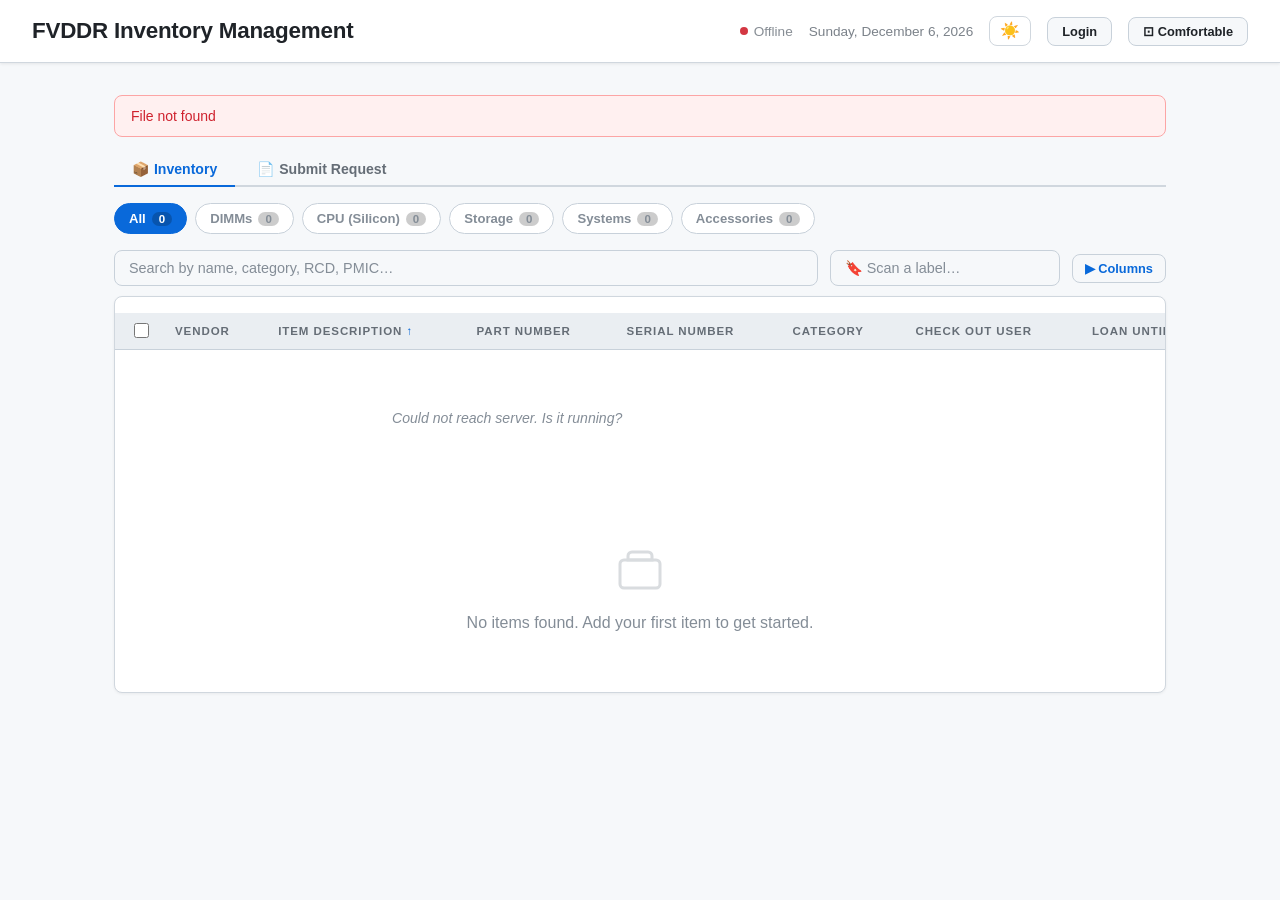
==== commit 1066ac43: "Add scanner support, fix unit-aware sorting, debounce search Scanning: the app had no notion of barc" ====
--- a/static/index.html
+++ b/static/index.html
@@ -953,7 +953,12 @@
   </div>
 
   <div class="toolbar">
-    <input type="text" id="search" placeholder="Search by name, category, RCD, PMIC…" oninput="_resetPage();renderTable()" />
+    <input type="text" id="search" placeholder="Search by name, category, RCD, PMIC…" oninput="onSearchInput()" />
+    <input type="text" id="scan" placeholder="&#128278; Scan a label…" autocomplete="off"
+           onkeydown="if(event.key==='Enter'){event.preventDefault();onScan();}"
+           title="Put the cursor here and scan a DIMM label. Works with a bare serial or a full (L)…(S)…(P)… barcode."
+           style="max-width:230px" />
+    <span id="scan-status" style="font-size:0.8rem;display:none"></span>
     <button class="btn-primary" id="add-btn" onclick="openModal()" style="display:none">+ Add Item</button>
     <button class="btn-ghost" id="import-btn-toolbar" onclick="openImportModal()" style="display:none">&#11014; Import File</button>
     <button class="btn-ghost" id="export-all-btn" onclick="exportAllXlsx()" style="display:none">&#11015; Export All</button>
@@ -1551,6 +1556,113 @@
     '4Rx8': { 64: '16Gbits', 128: '32Gbits' },
   };
 
+  // ── barcode handling ────────────────────────────────────────────────────────
+  //
+  // DIMM labels carry a 2D barcode in the form
+  //   (L)96GB 4Rx8 PC5-128/64B-MC1-1312-XT(S)80AD0125181289006B(P)HMCGM8AHJMB869N
+  // where (L) is the label text, (S) the serial and (P) the part number. Some
+  // scanners render the literal "(C)" country segment as the © character.
+  //
+  // 97% of stored serial_number values are a whole barcode like this rather than
+  // the serial alone, so matching has to look inside the string: a tech scanning
+  // a bare serial would otherwise never find the row, and matching would fall
+  // through to part number — which hundreds of DIMMs share.
+
+  function parseBarcode(code) {
+    const raw = String(code || '').trim();
+    if (!raw) return null;
+    const seg = id => {
+      const m = raw.match(new RegExp(`\\(${id}\\)(.*?)(?=\\((?:L|S|P|C)\\)|©|$)`, 'i'));
+      return m ? m[1].trim() : '';
+    };
+    const serial = seg('S');
+    if (!serial) return null;
+    return { raw, serial, partNumber: seg('P'), label: seg('L') };
+  }
+
+  // The serial an item is really identified by, whether it is stored bare or
+  // wrapped in a full barcode.
+  function itemSerial(item) {
+    const raw = String(item?.serial_number || '').trim();
+    return (parseBarcode(raw)?.serial || raw).toLowerCase();
+  }
+
+  // Scanned text matches an item if either side is a bare serial and the other
+  // is a barcode containing it, or the two are simply equal.
+  function serialMatches(item, scanned) {
+    const target = String(scanned || '').trim().toLowerCase();
+    if (!target) return false;
+    const stored = String(item?.serial_number || '').trim().toLowerCase();
+    if (!stored) return false;
+    if (stored === target) return true;
+    const scannedSerial = parseBarcode(target)?.serial?.toLowerCase() || target;
+    return itemSerial(item) === scannedSerial;
+  }
+
+  function findItemByScan(code) {
+    const parsed  = parseBarcode(code);
+    const scanned = String(code || '').trim();
+    if (!scanned) return null;
+    const hits = items.filter(i => serialMatches(i, scanned));
+    if (hits.length) return { item: hits[0], ambiguous: hits.length > 1, by: 'serial number' };
+    // Fall back to part number only when the scan carried no serial at all,
+    // and only when it identifies exactly one item.
+    const pn = (parsed?.partNumber || scanned).trim().toLowerCase();
+    const byPn = items.filter(i => (i.part_number || '').trim().toLowerCase() === pn);
+    if (byPn.length === 1) return { item: byPn[0], ambiguous: false, by: 'part number' };
+    if (byPn.length > 1)   return { item: null, ambiguous: true, by: 'part number', count: byPn.length };
+    return null;
+  }
+
+  // A scan adds the item to the existing selection, so the Check Out / Check In
+  // buttons that already appear for selected rows do the rest. Scanning a tray
+  // of DIMMs one after another builds the batch, then one click acts on all of
+  // them — which is how the bench actually works.
+  let _scannedCount = 0;
+
+  function onScan() {
+    const input = document.getElementById('scan');
+    const code  = input.value.trim();
+    input.value = '';
+    input.focus();                    // stay ready for the next scan
+    if (!code) return;
+
+    const hit = findItemByScan(code);
+    if (!hit || !hit.item) {
+      const many = hit && hit.ambiguous;
+      setScanStatus(
+        many ? `${hit.count} items share that part number — scan the serial instead`
+             : `No item matches ${code.length > 28 ? code.slice(0, 28) + '…' : code}`,
+        'err');
+      return;
+    }
+    if (selectedIds.has(hit.item.id)) {
+      setScanStatus(`Already scanned: ${hit.item.name}`, 'warn');
+      return;
+    }
+
+    selectedIds.add(hit.item.id);
+    _scannedCount++;
+    renderTable();
+    updateSelectionUI();
+    const viaPart = hit.by === 'part number' ? ' (matched on part number)' : '';
+    setScanStatus(`✓ ${hit.item.name}${viaPart} — ${_scannedCount} scanned`, 'ok');
+  }
+
+  function setScanStatus(text, kind) {
+    const el = document.getElementById('scan-status');
+    if (!el) return;
+    el.textContent = text;
+    el.style.display = '';
+    el.style.color = kind === 'err' ? 'var(--danger)'
+                   : kind === 'warn' ? 'var(--warn, #d29922)'
+                   : 'var(--primary)';
+    clearTimeout(el._t);
+    el._t = setTimeout(() => { el.style.display = 'none'; }, 6000);
+  }
+
+  function resetScanCount() { _scannedCount = 0; }
+
   function normalizeRank(rank) {
     // Extract and normalize rank from anywhere in the string (2rx4, 2RX4, "2Rx4 RDIMM" → "2Rx4")
     const m = (rank || '').match(/(\d+)[Rr][Xx](\d+)/);
@@ -1648,6 +1760,7 @@
       if (!hit) continue;
       if (hit.rcd  && (overwrite || !item.rcd))  item.rcd  = hit.rcd;
       if (hit.pmic && (overwrite || !item.pmic)) item.pmic = hit.pmic;
+      delete item._blob;   // RCD/PMIC are searchable; drop the stale index
     }
     return res?.updated || 0;
   }
@@ -2002,7 +2115,9 @@
     const id   = typeof itemOrId === 'string' ? itemOrId : itemOrId.id;
     const prev = typeof itemOrId === 'string' ? items.find(i => i.id === id) : itemOrId;
     const headers = prev?.updatedAt ? { 'X-Expected-Updated-At': prev.updatedAt } : {};
-    return apiFetch(`${API}/${id}`, { method: 'PUT', headers, body: JSON.stringify(body) })
+    const payload = { ...body };
+    delete payload._blob;   // cached search index, not a field of the item
+    return apiFetch(`${API}/${id}`, { method: 'PUT', headers, body: JSON.stringify(payload) })
       .catch(err => {
         // 409: someone else saved first. Pull their version in straight away so
         // the table stops showing the copy that was just rejected.
@@ -2205,34 +2320,61 @@
     });
   }
 
+  const _SEARCH_FIELDS = ['vendor','name','part_number','serial_number','category',
+                          'location','tray','team','owner','checkout_user','rcd','pmic'];
+
+  // One lowercased string per item, built once and cached on the item. The
+  // filter used to call .toLowerCase() on twelve fields of every item on every
+  // keystroke — about 117,000 string operations per character typed.
+  function searchBlob(item) {
+    if (item._blob === undefined) {
+      item._blob = _SEARCH_FIELDS.map(f => item[f] || '').join(' ').toLowerCase();
+    }
+    return item._blob;
+  }
+
+  // Values like "64 GB", "1 TB" and "4800 MT/s" are numbers with a unit, but a
+  // plain string sort puts "128 GB" before "32 GB" and "1 TB" before both.
+  // Compare the magnitude when both sides carry one, and fall back to text.
+  const _UNIT_SCALE = { kb: 1e-6, mb: 1e-3, gb: 1, tb: 1e3, pb: 1e6,
+                        gbits: 1, gbit: 1, mt: 1, 'mt/s': 1, mhz: 1 };
+
+  function magnitude(value) {
+    const s = String(value ?? '').trim().toLowerCase();
+    if (!s) return null;
+    const m = s.match(/^([0-9]*\.?[0-9]+)\s*([a-z/]*)/);
+    if (!m) return null;
+    const scale = m[2] ? (_UNIT_SCALE[m[2]] ?? 1) : 1;
+    return parseFloat(m[1]) * scale;
+  }
+
+  function compareValues(a, b) {
+    const av = String(a ?? '').trim();
+    const bv = String(b ?? '').trim();
+    if (!av && !bv) return 0;
+    if (!av) return 1;            // blanks sort last, whichever direction
+    if (!bv) return -1;
+    const an = magnitude(av), bn = magnitude(bv);
+    if (an !== null && bn !== null && an !== bn) return an - bn;
+    return av.toLowerCase().localeCompare(bv.toLowerCase());
+  }
+
+  // Scanner input arrives as a keystroke burst, and a 9.7k-row re-render on
+  // every character is wasted work; wait for a pause instead.
+  let _searchTimer = null;
+  function onSearchInput() {
+    clearTimeout(_searchTimer);
+    _searchTimer = setTimeout(() => { _resetPage(); renderTable(); }, 150);
+  }
+
   function renderTable() {
     const q = document.getElementById('search').value.toLowerCase().trim();
     filtered = [...items];
 
     if (activeFilter !== 'All') filtered = filtered.filter(i => (i.category || '') === activeFilter);
-    if (q) {
-      filtered = filtered.filter(i =>
-        (i.vendor        || '').toLowerCase().includes(q) ||
-        i.name.toLowerCase().includes(q) ||
-        (i.part_number   || '').toLowerCase().includes(q) ||
-        (i.serial_number || '').toLowerCase().includes(q) ||
-        (i.category      || '').toLowerCase().includes(q) ||
-        (i.location      || '').toLowerCase().includes(q) ||
-        (i.tray          || '').toLowerCase().includes(q) ||
-        (i.team          || '').toLowerCase().includes(q) ||
-        (i.owner         || '').toLowerCase().includes(q) ||
-        (i.checkout_user || '').toLowerCase().includes(q) ||
-        (i.rcd           || '').toLowerCase().includes(q) ||
-        (i.pmic          || '').toLowerCase().includes(q)
-      );
-    }
-
-    filtered.sort((a, b) => {
-      const av = (a[sortKey] ?? '').toString().toLowerCase();
-      const bv = (b[sortKey] ?? '').toString().toLowerCase();
-      if (!isNaN(av) && !isNaN(bv)) return (parseFloat(av) - parseFloat(bv)) * sortDir;
-      return av.localeCompare(bv) * sortDir;
-    });
+    if (q) filtered = filtered.filter(i => searchBlob(i).includes(q));
+
+    filtered.sort((a, b) => compareValues(a[sortKey], b[sortKey]) * sortDir);
 
     // ── pagination ────────────────────────────────────────────────────────────
     _totalPages = Math.max(1, Math.ceil(filtered.length / pageSize));
@@ -2452,6 +2594,7 @@
       }
       selectedIds.clear();
       allFilteredSelected = false;
+      resetScanCount();
       renderTable();
       showToast(ids.length === 1 ? `"${names[0]}" checked in.` : `${ids.length} items checked in.`);
     } catch { /* error shown in banner */ }
@@ -2603,7 +2746,9 @@
         const isCheckIn  = !isChangeUser && (action.includes('checkin')  || action === 'in');
         // match inventory item
         let matched = null;
-        if (serial) matched = items.find(it => it.serial_number && it.serial_number.trim().toLowerCase() === serial.toLowerCase());
+        // serialMatches looks inside a stored barcode, so a sheet carrying bare
+        // serials matches rows whose serial_number is a full (L)…(S)…(P)… scan.
+        if (serial) matched = items.find(it => serialMatches(it, serial));
         if (!matched && part) matched = items.find(it => it.part_number && it.part_number.trim().toLowerCase() === part.toLowerCase());
         // A row that names a borrower must carry a usable address: the server
         // refuses it otherwise, and catching it here shows the admin every bad
@@ -3010,7 +3155,9 @@
     for (const ex of existingItems) {
       if (excludeId && ex.id === excludeId) continue;
       if (sn) {
-        if ((ex.serial_number || '').trim().toLowerCase() === sn)
+        // Compare by serial, not by whole string: the same unit scanned bare on
+        // one import and as a full barcode on another is still one unit.
+        if (serialMatches(ex, sn))
           return { item: ex, by: 'serial number' };
       } else {
         const exName = (ex.name || '').trim().toLowerCase();
@@ -3238,6 +3385,7 @@
   function clearAllSelection() {
     allFilteredSelected = false;
     selectedIds.clear();
+    resetScanCount();
     document.querySelectorAll('#table-body input[type="checkbox"]').forEach(c => c.checked = false);
     const allChk = document.getElementById('select-all-chk');
     if (allChk) allChk.checked = false;
@@ -3380,6 +3528,7 @@
       items = items.filter(i => !ids.includes(i.id));
       selectedIds.clear();
       allFilteredSelected = false;
+      resetScanCount();
       renderTable();
       showToast(`Deleted ${result.deleted} item${result.deleted !== 1 ? 's' : ''}.`);
     } catch {
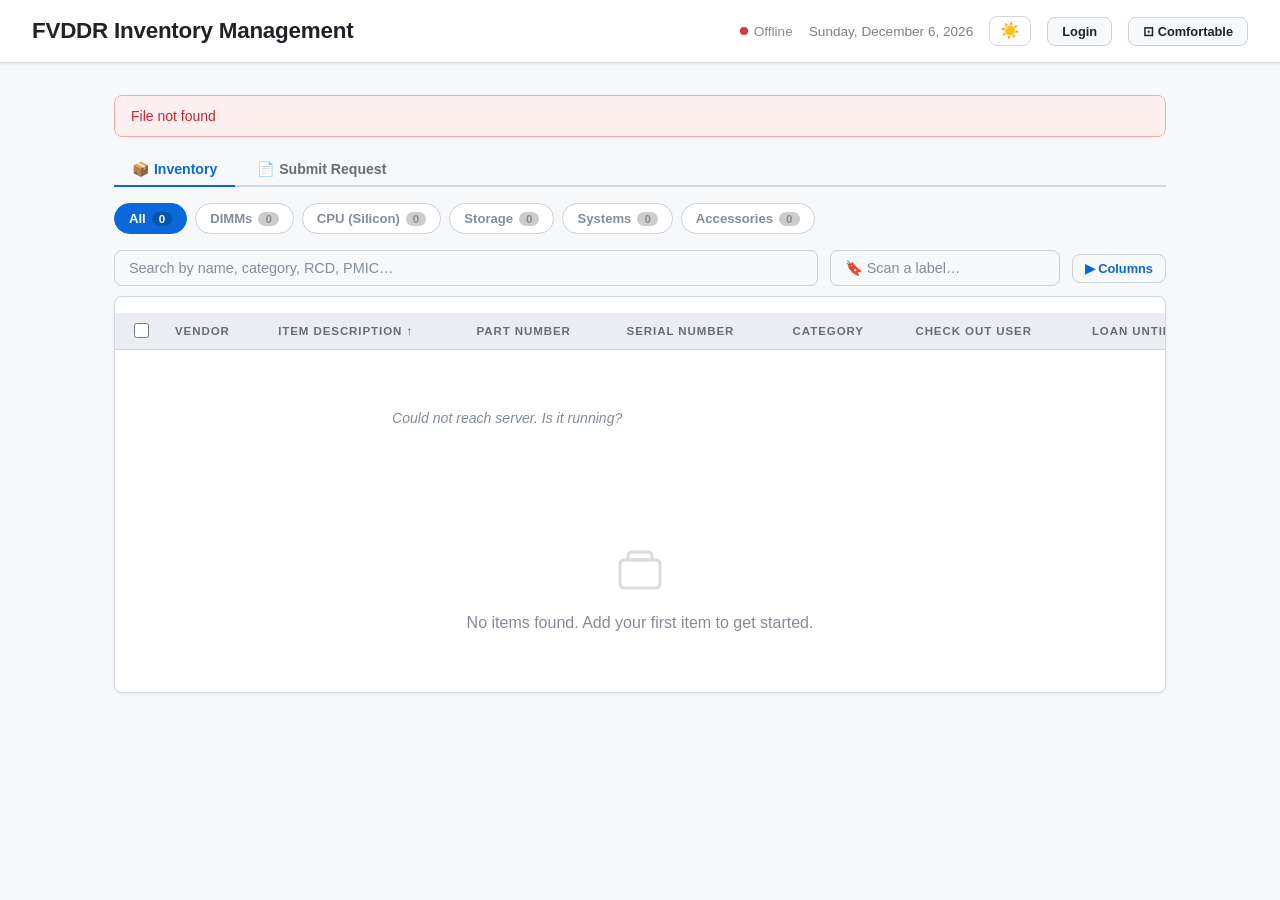
==== commit 6ebe72ae: "Add a Reports view for questions the UI could not answer The app had five views and no aggregation, " ====
--- a/static/index.html
+++ b/static/index.html
@@ -488,6 +488,43 @@
     /* Loans view */
     .loans-view { display: none; }
     .loans-view.active { display: block; }
+
+    /* ── reports ── */
+    .report-stats {
+      display: grid; grid-template-columns: repeat(auto-fit, minmax(150px, 1fr));
+      gap: 12px; margin-bottom: 22px;
+    }
+    .report-stat {
+      display: flex; flex-direction: column; gap: 2px; padding: 14px 16px;
+      border: 1px solid var(--border); border-radius: var(--radius);
+      background: var(--surface);
+    }
+    .report-stat-value {
+      font-size: 1.6rem; font-weight: 700; line-height: 1.1;
+      font-variant-numeric: tabular-nums;
+    }
+    .report-stat-label {
+      font-size: 0.72rem; font-weight: 600; letter-spacing: 0.06em;
+      text-transform: uppercase; color: var(--muted);
+    }
+    .report-card {
+      margin-bottom: 20px; padding: 16px 18px;
+      border: 1px solid var(--border); border-radius: var(--radius);
+      background: var(--surface);
+    }
+    .report-card h3 { font-size: 0.95rem; margin: 0 0 2px; }
+    .report-note { font-size: 0.8rem; color: var(--muted); margin: 0 0 10px; }
+    .report-table { width: 100%; border-collapse: collapse; font-size: 0.86rem; }
+    .report-table th {
+      text-align: left; font-size: 0.72rem; font-weight: 700;
+      letter-spacing: 0.05em; text-transform: uppercase; color: var(--muted);
+      padding: 6px 10px 6px 0; border-bottom: 1px solid var(--border);
+      white-space: nowrap;
+    }
+    .report-table td {
+      padding: 6px 10px 6px 0; border-bottom: 1px solid var(--border2);
+    }
+    .report-table tbody tr:last-child td { border-bottom: none; }
     .loans-group { margin-bottom: 20px; border-radius: var(--radius); border: 1px solid var(--border); overflow: hidden; box-shadow: 0 1px 3px rgba(0,0,0,0.06); }
     .loans-group-header {
       font-size: 0.82rem; font-weight: 700; padding: 10px 16px;
@@ -752,6 +789,7 @@
     <button class="view-tab active" id="tab-inventory" onclick="switchView('inventory')">&#128230; Inventory</button>
     <button class="view-tab" id="tab-loans" onclick="switchView('loans')" style="display:none">&#128197; Loans <span class="tab-badge" id="loans-badge" style="display:none">0</span></button>
     <button class="view-tab" id="tab-bulkco" onclick="switchView('bulkco')" style="display:none">&#128260; Bulk Check In/Out</button>
+    <button class="view-tab" id="tab-reports" onclick="switchView('reports')" style="display:none">&#128202; Reports</button>
     <button class="view-tab" id="tab-submit" onclick="switchView('submit')">&#128196; Submit Request</button>
     <button class="view-tab" id="tab-creds" onclick="switchView('creds')" style="display:none">&#128274; Credentials</button>
   </div>
@@ -768,6 +806,10 @@
   </div>
 
   <!-- Bulk Check In / Check Out view -->
+  <div class="loans-view" id="reports-view">
+    <div id="reports-body"><div class="loading-row">Loading…</div></div>
+  </div>
+
   <div class="bulkco-view" id="bulkco-view">
     <div class="bulkco-layout">
 
@@ -2174,6 +2216,7 @@
     document.getElementById('bulk-lookup-btn').style.display       = admin ? '' : 'none';
     document.getElementById('tab-loans').style.display            = admin ? '' : 'none';
     document.getElementById('tab-bulkco').style.display           = admin ? '' : 'none';
+    document.getElementById('tab-reports').style.display          = admin ? '' : 'none';
     document.getElementById('tab-creds').style.display            = admin ? '' : 'none';
     document.getElementById('tab-submit').style.display           = admin ? 'none' : '';
     document.getElementById('field-location').style.display            = admin ? '' : 'none';
@@ -3567,19 +3610,148 @@
   // ── view switching ─────────────────────────────────────────────────────────
   let currentView = 'inventory';
 
+  // ── reports ─────────────────────────────────────────────────────────────────
+  //
+  // Counts come from GROUP BY in SQLite rather than from the item array the
+  // browser already holds: these are whole-table questions, and computing them
+  // here would mean the client could only ever report on the page it has.
+
+  const _GAP_LABELS = {
+    no_location:            'Items with no location recorded',
+    no_part_number:         'Items with no part number',
+    no_serial:              'Items with no serial number',
+    dimms_without_rcd:      'DIMMs with no RCD vendor',
+    dimms_without_speed:    'DIMMs with no speed',
+    checkout_without_email: 'Check-outs with no email (cannot be reminded)',
+    checkout_without_date:  'Check-outs with no start date',
+    checkout_without_due:   'Check-outs with no due date (never show as overdue)',
+  };
+
+  function _reportTable(headers, rows, emptyText) {
+    if (!rows.length) return `<p style="color:var(--muted);font-size:0.86rem">${esc(emptyText)}</p>`;
+    return `<table class="report-table">
+      <thead><tr>${headers.map((h, n) =>
+        `<th${n ? ' style="text-align:right"' : ''}>${esc(h)}</th>`).join('')}</tr></thead>
+      <tbody>${rows.map(cells => `<tr>${cells.map((c, n) =>
+        `<td${n ? ' style="text-align:right;font-variant-numeric:tabular-nums"' : ''}>${c}</td>`
+      ).join('')}</tr>`).join('')}</tbody></table>`;
+  }
+
+  function _reportCard(title, inner, note) {
+    return `<section class="report-card">
+      <h3>${esc(title)}</h3>
+      ${note ? `<p class="report-note">${esc(note)}</p>` : ''}
+      ${inner}
+    </section>`;
+  }
+
+  async function renderReportsView() {
+    const el = document.getElementById('reports-body');
+    el.innerHTML = '<div class="loading-row">Loading…</div>';
+    let d;
+    try {
+      d = await apiFetch('/api/reports/summary');
+    } catch (e) {
+      el.innerHTML = `<p style="color:var(--danger)">Could not load reports: ${esc(e.message)}</p>`;
+      return;
+    }
+
+    const t = d.totals;
+    const pct = n => t.items ? `${(100 * n / t.items).toFixed(1)}%` : '—';
+
+    const headline = `<div class="report-stats">
+      ${[['Items', t.items], ['Available', t.available],
+         ['Checked out', t.checked_out], ['Distinct part numbers', t.part_numbers]]
+        .map(([label, value]) => `<div class="report-stat">
+            <span class="report-stat-value">${value.toLocaleString()}</span>
+            <span class="report-stat-label">${esc(label)}</span>
+          </div>`).join('')}
+    </div>`;
+
+    const byCategory = _reportTable(
+      ['Category', 'Total', 'Available', 'Checked out', '% of stock'],
+      d.by_category.map(c => [esc(c.category || '(none)'), c.total, c.available,
+                              c.checked_out, pct(c.total)]),
+      'No items.');
+
+    const byTeam = _reportTable(
+      ['Team', 'Total', 'Checked out'],
+      d.by_team.map(t2 => [esc(t2.team), t2.total, t2.checked_out]),
+      'No teams recorded.');
+
+    const borrowers = _reportTable(
+      ['Borrower', 'Items', 'Contactable', 'Earliest check-out'],
+      d.borrowers.map(b => [
+        esc(b.checkout_user),
+        b.items,
+        b.without_email === b.items ? '<span style="color:var(--danger)">none</span>'
+          : b.without_email ? `${b.items - b.without_email} of ${b.items}` : 'all',
+        esc(b.since || '—'),
+      ]),
+      'Nothing is checked out.');
+
+    const lowStock = _reportTable(
+      ['Part number', 'Example item', 'Available', 'Total'],
+      d.low_stock.map(s => [
+        esc(s.part_number),
+        esc((s.example_name || '').slice(0, 46)),
+        s.available === 0 ? '<span style="color:var(--danger)">0</span>' : s.available,
+        s.total,
+      ]),
+      `Nothing at or below ${d.low_stock_threshold} available.`);
+
+    const mostHeld = _reportTable(
+      ['Part number', 'Example item', 'Total', 'Available'],
+      d.most_held.map(s => [esc(s.part_number),
+                            esc((s.example_name || '').slice(0, 46)), s.total, s.available]),
+      'No part numbers recorded.');
+
+    const overdue = _reportTable(
+      ['Item', 'Borrower', 'Due', 'Email'],
+      d.overdue.map(o => [esc(o.name), esc(o.checkout_user),
+                          `<span style="color:var(--danger)">${esc(o.loan_until)}</span>`,
+                          esc(o.checkout_email || '—')]),
+      'Nothing is past its due date.');
+
+    const gaps = _reportTable(
+      ['Gap', 'Rows'],
+      Object.entries(d.gaps).map(([k, v]) => [
+        esc(_GAP_LABELS[k] || k),
+        v > 0 ? `<strong>${v.toLocaleString()}</strong>` : '0',
+      ]),
+      'No gaps.');
+
+    el.innerHTML = headline
+      + _reportCard('By category', byCategory)
+      + _reportCard('Who has what', borrowers,
+          'A borrower with no email cannot be sent a reminder or a return request.')
+      + _reportCard(`Low stock — ${d.low_stock_threshold} or fewer available`, lowStock,
+          'Part numbers most likely to block someone who needs one today.')
+      + _reportCard('Overdue', overdue)
+      + _reportCard('By team', byTeam)
+      + _reportCard('Largest holdings', mostHeld)
+      + _reportCard('Data gaps', gaps,
+          'Each row is a count of items missing something the system needs to be useful.')
+      + `<p style="color:var(--muted);font-size:0.78rem;margin-top:18px">
+           Generated ${esc(new Date(d.generated_at).toLocaleString())}</p>`;
+  }
+
   function switchView(view) {
     currentView = view;
     document.getElementById('inventory-view').style.display = view === 'inventory' ? '' : 'none';
     document.getElementById('loans-view').classList.toggle('active', view === 'loans');
     document.getElementById('bulkco-view').classList.toggle('active', view === 'bulkco');
+    document.getElementById('reports-view').classList.toggle('active', view === 'reports');
     document.getElementById('submit-view').classList.toggle('active', view === 'submit');
     document.getElementById('creds-view').classList.toggle('active', view === 'creds');
     document.getElementById('tab-inventory').classList.toggle('active', view === 'inventory');
     document.getElementById('tab-loans').classList.toggle('active', view === 'loans');
     document.getElementById('tab-bulkco').classList.toggle('active', view === 'bulkco');
+    document.getElementById('tab-reports').classList.toggle('active', view === 'reports');
     document.getElementById('tab-submit').classList.toggle('active', view === 'submit');
     document.getElementById('tab-creds').classList.toggle('active', view === 'creds');
     if (view === 'loans') renderLoansView();
+    if (view === 'reports') renderReportsView();
     if (view === 'creds' && isSuperAdmin) loadAdminUsers();
   }
 
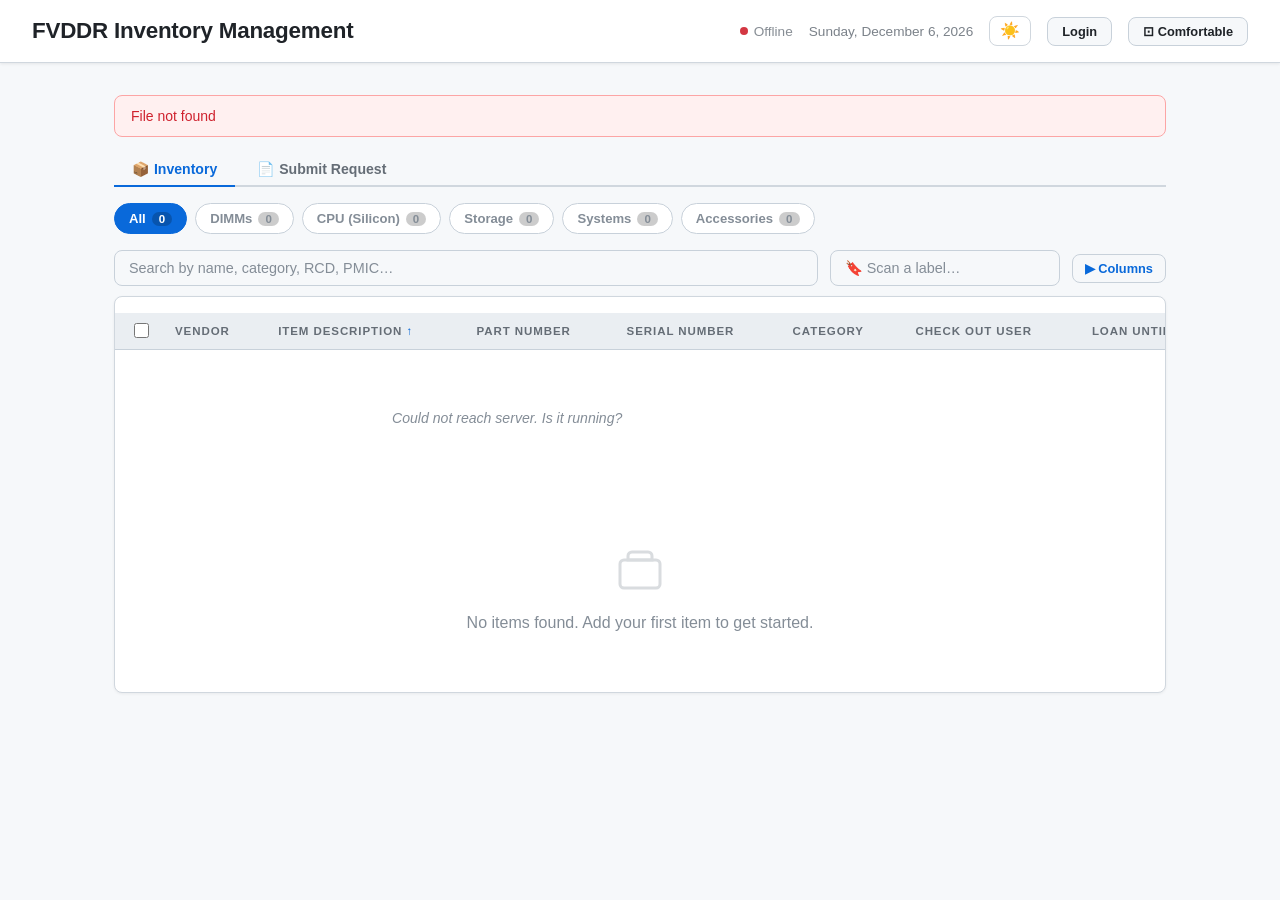
==== commit c65e7ed8: "Add a DIMM Decoder tab and close the open decoder proxy /api/lookup-pn already returned the decoder'" ====
--- a/static/index.html
+++ b/static/index.html
@@ -306,6 +306,8 @@
     }
     .status-available  { background: #dafbe1; color: #116329; }
     .status-checkedout { background: #fff8c5; color: #7d4e00; }
+    .status-bad        { background: #ffebe9; color: #a40e26; border: 1px solid #ff818266; }
+    .status-suspect    { background: #fff1e5; color: #8a4b00; border: 1px solid #f59e0b55; }
 
     .actions { display: flex; gap: 8px; }
 
@@ -525,6 +527,13 @@
       padding: 6px 10px 6px 0; border-bottom: 1px solid var(--border2);
     }
     .report-table tbody tr:last-child td { border-bottom: none; }
+
+    .decoder-bar { display: flex; gap: 8px; align-items: center; margin-bottom: 10px; }
+    .decoder-bar input {
+      flex: 1; max-width: 420px; font-family: var(--mono, ui-monospace, monospace);
+    }
+    .decoder-table td:first-child { width: 190px; }
+    .decoder-table td:nth-child(2) { font-family: var(--mono, ui-monospace, monospace); }
     .loans-group { margin-bottom: 20px; border-radius: var(--radius); border: 1px solid var(--border); overflow: hidden; box-shadow: 0 1px 3px rgba(0,0,0,0.06); }
     .loans-group-header {
       font-size: 0.82rem; font-weight: 700; padding: 10px 16px;
@@ -665,6 +674,12 @@
       background: var(--danger); color: #fff;
       display: none; align-items: center; gap: 6px;
     }
+    .btn-mark-bad, .btn-mark-suspect, .btn-mark-good {
+      display: none; align-items: center; gap: 6px; color: #fff;
+    }
+    .btn-mark-bad     { background: #a40e26; }
+    .btn-mark-suspect { background: #b45309; }
+    .btn-mark-good    { background: #1a7f37; }
     .btn-delete-sel.visible { display: inline-flex; }
     .btn-delete-sel:hover:not(:disabled) { background: var(--danger-hover); }
 
@@ -724,6 +739,8 @@
     body.dark .due-future  { background: var(--surface2); color: var(--text-dim); }
     body.dark .status-available  { background: rgba(63,185,80,0.12); color: #3fb950; }
     body.dark .status-checkedout { background: rgba(210,153,34,0.12); color: #d29922; }
+    body.dark .status-bad        { background: rgba(248,81,73,0.14);  color: #ff7b72; border-color: #f8514955; }
+    body.dark .status-suspect    { background: rgba(210,153,34,0.14); color: #e3b341; border-color: #d2992255; }
     body.dark .error-banner { background: rgba(248,81,73,0.1); border-color: rgba(248,81,73,0.35); color: #ff7b72; }
     body.dark .toast { background: var(--surface2); color: var(--text); }
     body.dark .chip-ok   { background: rgba(63,185,80,0.12); color: #3fb950; }
@@ -790,6 +807,7 @@
     <button class="view-tab" id="tab-loans" onclick="switchView('loans')" style="display:none">&#128197; Loans <span class="tab-badge" id="loans-badge" style="display:none">0</span></button>
     <button class="view-tab" id="tab-bulkco" onclick="switchView('bulkco')" style="display:none">&#128260; Bulk Check In/Out</button>
     <button class="view-tab" id="tab-reports" onclick="switchView('reports')" style="display:none">&#128202; Reports</button>
+    <button class="view-tab" id="tab-decoder" onclick="switchView('decoder')" style="display:none">&#128269; DIMM Decoder</button>
     <button class="view-tab" id="tab-submit" onclick="switchView('submit')">&#128196; Submit Request</button>
     <button class="view-tab" id="tab-creds" onclick="switchView('creds')" style="display:none">&#128274; Credentials</button>
   </div>
@@ -806,6 +824,20 @@
   </div>
 
   <!-- Bulk Check In / Check Out view -->
+  <div class="loans-view" id="decoder-view">
+    <div class="decoder-bar">
+      <input type="text" id="decoder-pn" autocomplete="off" spellcheck="false"
+             placeholder="Part number, or scan a label…"
+             onkeydown="if(event.key==='Enter'){event.preventDefault();runDecoder();}" />
+      <button class="btn-primary" onclick="runDecoder()">Decode</button>
+      <button class="btn-ghost" onclick="clearDecoder()">Clear</button>
+    </div>
+    <p class="report-note" style="margin-top:-6px">
+      Queries ddrmpn.amd.com directly. A full 2D barcode works too &mdash; the part number is taken from it.
+    </p>
+    <div id="decoder-result"></div>
+  </div>
+
   <div class="loans-view" id="reports-view">
     <div id="reports-body"><div class="loading-row">Loading…</div></div>
   </div>
@@ -1016,6 +1048,9 @@
     <button class="btn-checkout-sel" id="checkout-sel-btn" onclick="openCheckoutBatch()">&#128722; Check Out Selected (<span id="checkout-sel-count">0</span>)</button>
     <button class="btn-checkin-sel" id="checkin-sel-btn" onclick="checkInSelected()">&#8626; Check In Selected (<span id="checkin-sel-count">0</span>)</button>
     <button class="btn-return-req" id="return-req-btn" onclick="openReturnRequestModal()">&#9993; Request Return (<span id="return-req-count">0</span>)</button>
+    <button class="btn-mark-bad" id="mark-bad-btn" onclick="markSelectedCondition('Bad')" title="Record these as faulty, with a reason">&#9888; Mark Bad (<span id="mark-bad-count">0</span>)</button>
+    <button class="btn-mark-suspect" id="mark-suspect-btn" onclick="markSelectedCondition('Suspect')" title="Failed once, needs retesting">&#10068; Mark Suspect (<span id="mark-suspect-count">0</span>)</button>
+    <button class="btn-mark-good" id="mark-good-btn" onclick="markSelectedCondition('Good')" title="Clear the fault flag">&#10003; Mark Good (<span id="mark-good-count">0</span>)</button>
     <button class="btn-delete-sel" id="delete-sel-btn" onclick="deleteSelected()">&#128465; Delete Selected (<span id="delete-sel-count">0</span>)</button>
     <span id="select-all-banner" style="display:none;font-size:0.85rem;color:var(--text-dim)">
       <span id="select-all-msg"></span>
@@ -1195,6 +1230,20 @@
         <input type="date" id="f-loan-until" />
       </div>
     </div>
+    <div class="form-grid">
+      <div class="form-row">
+        <label>Condition</label>
+        <select id="f-condition" onchange="onConditionChange()">
+          <option value="Good">Good</option>
+          <option value="Suspect">Suspect — failed once, needs retesting</option>
+          <option value="Bad">Bad — confirmed faulty</option>
+        </select>
+      </div>
+      <div class="form-row" id="f-condition-note-row" style="display:none">
+        <label>What is wrong <span style="color:var(--danger)">*</span></label>
+        <input type="text" id="f-condition-note" placeholder="e.g. failed MemTest at 4800, bank 3" />
+      </div>
+    </div>
     <div class="form-row">
       <label>Notes</label>
       <textarea id="f-notes" placeholder="Optional notes…"></textarea>
@@ -1454,6 +1503,7 @@
     { key: 'tray',          label: 'Tray / Comment',   defaultOn: false, adminOnly: true,  sortable: true  },
     { key: 'team',          label: 'Team',             defaultOn: false, adminOnly: false, sortable: true  },
     { key: 'owner',         label: 'Owner',            defaultOn: false, adminOnly: false, sortable: true  },
+    { key: 'condition',     label: 'Condition',        defaultOn: false, adminOnly: false, sortable: true  },
     { key: 'checkout_user', label: 'Check Out User',   defaultOn: true,  adminOnly: false, sortable: true  },
     { key: 'checkout_date', label: 'Check Out Date',   defaultOn: false, adminOnly: false, sortable: true  },
     { key: 'loan_until',    label: 'Loan Until',       defaultOn: true,  adminOnly: false, sortable: true  },
@@ -1619,7 +1669,10 @@
     };
     const serial = seg('S');
     if (!serial) return null;
-    return { raw, serial, partNumber: seg('P'), label: seg('L') };
+    // The (L) description segment is deliberately not returned — nothing reads
+    // it. L stays in the lookahead above so a following (L) still terminates a
+    // segment, whatever order the scanner emits them in.
+    return { raw, serial, partNumber: seg('P') };
   }
 
   // The serial an item is really identified by, whether it is stored bare or
@@ -1704,6 +1757,72 @@
   }
 
   function resetScanCount() { _scannedCount = 0; }
+
+  // ── condition ───────────────────────────────────────────────────────────────
+  //
+  // Good / Suspect / Bad, independent of check-out state. A blank value means
+  // Good, so the rows that predate the column need no backfill.
+
+  // The reason field only matters for a fault, so it appears only then — and the
+  // server rejects a Bad/Suspect item that has no reason, so it is not optional.
+  function onConditionChange() {
+    const value = document.getElementById('f-condition')?.value || 'Good';
+    const row   = document.getElementById('f-condition-note-row');
+    if (row) row.style.display = value === 'Good' ? 'none' : '';
+  }
+
+  function itemCondition(item) {
+    const c = String(item?.condition || '').trim();
+    return c || 'Good';
+  }
+
+  function isFaulty(item) { return itemCondition(item) === 'Bad'; }
+
+  function conditionBadge(item) {
+    const c = itemCondition(item);
+    if (c === 'Good') return '';
+    const cls  = c === 'Bad' ? 'status-bad' : 'status-suspect';
+    const why  = String(item.condition_note || '').trim();
+    const when = item.updatedAt ? new Date(item.updatedAt).toLocaleDateString() : '';
+    const tip  = [why, item.modified_by ? `marked by ${item.modified_by}` : '', when]
+                   .filter(Boolean).join(' · ');
+    return `<span class="status-badge ${cls}" title="${esc(tip || c)}">${esc(c.toUpperCase())}</span>`;
+  }
+
+  // Admin action from the selection bar: scan or tick the faulty items, then
+  // record what is wrong with them in one go.
+  async function markSelectedCondition(condition) {
+    const ids = allFilteredSelected ? filtered.map(i => i.id) : [...selectedIds];
+    if (!ids.length || !isAdmin) return;
+
+    let note = '';
+    if (condition !== 'Good') {
+      note = (prompt(
+        `Marking ${ids.length} item(s) as ${condition}.\n\n` +
+        `What is wrong with ${ids.length === 1 ? 'it' : 'them'}? ` +
+        `(e.g. "failed MemTest at 4800, bank 3")`, '') || '').trim();
+      if (!note) return;   // cancelled, or no reason given — the reason is the point
+    } else if (!confirm(`Clear the fault flag on ${ids.length} item(s)?`)) {
+      return;
+    }
+
+    let changed = 0;
+    for (const id of ids) {
+      const item = items.find(i => i.id === id);
+      if (!item || (itemCondition(item) === condition &&
+                    (item.condition_note || '') === note)) continue;
+      const body = { ...item, condition, condition_note: note };
+      delete body.id; delete body.createdAt; delete body.updatedAt; delete body.modified_by;
+      try {
+        const updated = await putItem(item, body);
+        items[items.findIndex(i => i.id === id)] = updated;
+        changed++;
+      } catch { /* apiFetch already surfaced it; keep going through the batch */ }
+    }
+    renderTable();
+    updateSelectionUI();
+    showToast(`${changed} item(s) marked ${condition}.`);
+  }
 
   function normalizeRank(rank) {
     // Extract and normalize rank from anywhere in the string (2rx4, 2RX4, "2Rx4 RDIMM" → "2Rx4")
@@ -2217,6 +2336,7 @@
     document.getElementById('tab-loans').style.display            = admin ? '' : 'none';
     document.getElementById('tab-bulkco').style.display           = admin ? '' : 'none';
     document.getElementById('tab-reports').style.display          = admin ? '' : 'none';
+    document.getElementById('tab-decoder').style.display          = admin ? '' : 'none';
     document.getElementById('tab-creds').style.display            = admin ? '' : 'none';
     document.getElementById('tab-submit').style.display           = admin ? 'none' : '';
     document.getElementById('field-location').style.display            = admin ? '' : 'none';
@@ -2364,7 +2484,8 @@
   }
 
   const _SEARCH_FIELDS = ['vendor','name','part_number','serial_number','category',
-                          'location','tray','team','owner','checkout_user','rcd','pmic'];
+                          'location','tray','team','owner','checkout_user','rcd','pmic',
+                          'condition','condition_note'];
 
   // One lowercased string per item, built once and cached on the item. The
   // filter used to call .toLowerCase() on twelve fields of every item on every
@@ -2491,9 +2612,17 @@
             case 'tray':          return esc(item.tray)      || dash;
             case 'team':          return esc(item.team)      || dash;
             case 'owner':         return esc(item.owner)     || dash;
-            case 'checkout_user': return item.checkout_user
-              ? `<span class="status-badge status-checkedout">${esc(item.checkout_user)}</span>`
-              : '<span class="status-badge status-available">Available</span>';
+            case 'condition':     return conditionBadge(item) || dash;
+            case 'checkout_user': {
+              // Condition rides alongside the check-out state rather than
+              // replacing it: a faulty item is often one somebody is holding,
+              // and hiding either half loses the useful half.
+              const held = item.checkout_user
+                ? `<span class="status-badge status-checkedout">${esc(item.checkout_user)}</span>`
+                : '<span class="status-badge status-available">Available</span>';
+              const fault = conditionBadge(item);
+              return fault ? `${held} ${fault}` : held;
+            }
             case 'checkout_date': return esc(item.checkout_date) || dash;
             case 'loan_until': {
               const d = getEffectiveLoanDate(item);
@@ -2694,6 +2823,20 @@
     if (!/^[^@\s]+@[^@\s]+\.[A-Za-z]{2,}$/.test(email)) {
       alert(`"${email}" is not a valid email address.`);
       return;
+    }
+
+    // Warn, don't block: checking out a known-bad part to reproduce a failure
+    // is normal validation work. The point is that nobody does it by accident.
+    const faulty = checkoutTargetIds
+      .map(id => items.find(i => i.id === id))
+      .filter(it => it && isFaulty(it));
+    if (faulty.length) {
+      const list = faulty.slice(0, 5)
+        .map(it => `  • ${it.name}${it.condition_note ? ` — ${it.condition_note}` : ''}`)
+        .join('\n');
+      const more = faulty.length > 5 ? `\n  …and ${faulty.length - 5} more` : '';
+      if (!confirm(`${faulty.length} of these items ${faulty.length === 1 ? 'is' : 'are'} `
+                 + `marked BAD:\n\n${list}${more}\n\nCheck out anyway?`)) return;
     }
 
     const loanUntil = document.getElementById('co-loan-until').value.trim();
@@ -2952,6 +3095,9 @@
     document.getElementById('f-checkout-email').value = item?.checkout_email || '';
     document.getElementById('f-checkout-date').value  = item?.checkout_date  || '';
     document.getElementById('f-loan-until').value     = item?.loan_until     || '';
+    document.getElementById('f-condition').value      = itemCondition(item || {});
+    document.getElementById('f-condition-note').value = item?.condition_note || '';
+    onConditionChange();
     document.getElementById('f-notes').value          = item?.notes         || '';
     document.getElementById('row-name').classList.remove('has-error');
     document.getElementById('modal-overlay').classList.add('open');
@@ -2991,6 +3137,8 @@
       checkout_email: document.getElementById('f-checkout-email').value.trim(),
       checkout_date:  document.getElementById('f-checkout-date').value.trim(),
       loan_until:     document.getElementById('f-loan-until').value.trim(),
+      condition:      document.getElementById('f-condition').value,
+      condition_note: document.getElementById('f-condition-note').value.trim(),
       notes:         document.getElementById('f-notes').value.trim(),
     };
 
@@ -3086,6 +3234,8 @@
     owner:         ['owner','owned by','owner name','asset owner','responsible'],
     checkout_user: ['check out user','checkout user','checked out by','checked out to','borrowed by','issued to','checkout','checked out','borrower'],
     checkout_email:['check out email','checkout email','borrower email','borrower e mail'],
+    condition:     ['condition','state','health','status'],
+    condition_note:['condition note','fault','fault note','failure','failure reason','defect'],
     checkout_date: ['check out date','checkout date','check out date yyyy mm dd','date checked out','issue date','borrow date','borrowed on','checkout on'],
     loan_until:    ['loan until','loan until yyyy mm dd','loan end date','loan date','due date','return date','return by','due back','loan end','borrow until','return on'],
     notes:         ['notes','note','remark','remarks','comment','comments','memo','info','additional info'],
@@ -3185,6 +3335,8 @@
       checkout_email: String(get('checkout_email')).trim(),
       checkout_date:  String(get('checkout_date')).trim(),
       loan_until:     String(get('loan_until')).trim(),
+      condition:      String(get('condition')).trim(),
+      condition_note: String(get('condition_note')).trim(),
       notes:         String(get('notes')).trim(),
     };
   }
@@ -3451,6 +3603,17 @@
     const availableForReturn = [...selectedIds].filter(id => { const it = items.find(i => i.id === id); return it && !!it.checkout_user && !!(it.checkout_email||'').trim(); }).length;
     document.getElementById('return-req-count').textContent = availableForReturn;
     document.getElementById('return-req-btn').classList.toggle('visible', availableForReturn > 0 && isSuperAdmin);
+    // Fault actions: offer whichever transitions the selection can actually make.
+    const selected   = [...selectedIds].map(id => items.find(i => i.id === id)).filter(Boolean);
+    const notBad     = selected.filter(i => itemCondition(i) !== 'Bad').length;
+    const notSuspect = selected.filter(i => itemCondition(i) !== 'Suspect').length;
+    const flagged    = selected.filter(i => itemCondition(i) !== 'Good').length;
+    document.getElementById('mark-bad-count').textContent = notBad;
+    document.getElementById('mark-bad-btn').classList.toggle('visible', notBad > 0 && isAdmin);
+    document.getElementById('mark-suspect-count').textContent = notSuspect;
+    document.getElementById('mark-suspect-btn').classList.toggle('visible', notSuspect > 0 && isAdmin);
+    document.getElementById('mark-good-count').textContent = flagged;
+    document.getElementById('mark-good-btn').classList.toggle('visible', flagged > 0 && isAdmin);
     document.getElementById('toolbar-sel').classList.toggle('has-selection', count > 0);
 
     // sync select-all checkbox
@@ -3657,11 +3820,11 @@
     }
 
     const t = d.totals;
-    const pct = n => t.items ? `${(100 * n / t.items).toFixed(1)}%` : '—';
 
     const headline = `<div class="report-stats">
       ${[['Items', t.items], ['Available', t.available],
-         ['Checked out', t.checked_out], ['Distinct part numbers', t.part_numbers]]
+         ['Checked out', t.checked_out], ['Bad', t.bad ?? 0],
+         ['Suspect', t.suspect ?? 0], ['Distinct part numbers', t.part_numbers]]
         .map(([label, value]) => `<div class="report-stat">
             <span class="report-stat-value">${value.toLocaleString()}</span>
             <span class="report-stat-label">${esc(label)}</span>
@@ -3669,10 +3832,43 @@
     </div>`;
 
     const byCategory = _reportTable(
-      ['Category', 'Total', 'Available', 'Checked out', '% of stock'],
-      d.by_category.map(c => [esc(c.category || '(none)'), c.total, c.available,
-                              c.checked_out, pct(c.total)]),
+      ['Category', 'Total', 'Available', 'Checked out', 'Bad', 'Suspect'],
+      d.by_category.map(c => [
+        esc(c.category || '(none)'), c.total, c.available, c.checked_out,
+        c.bad ? `<span style="color:var(--danger)">${c.bad}</span>` : '0',
+        c.suspect || '0',
+      ]),
       'No items.');
+
+    const faultsByPart = _reportTable(
+      ['Part number', 'Example item', 'Bad', 'Suspect', 'Of total', 'Failure rate'],
+      (d.faults_by_part || []).map(f => [
+        esc(f.part_number), esc((f.example_name || '').slice(0, 40)),
+        `<span style="color:var(--danger)">${f.bad}</span>`, f.suspect, f.total,
+        f.total ? `${(100 * f.bad / f.total).toFixed(1)}%` : '—',
+      ]),
+      'Nothing has been marked Bad or Suspect yet.');
+
+    const faultsByVendor = _reportTable(
+      ['Vendor', 'Bad', 'Suspect', 'Of total', 'Failure rate'],
+      (d.faults_by_vendor || []).map(f => [
+        esc(f.vendor), `<span style="color:var(--danger)">${f.bad}</span>`,
+        f.suspect, f.total,
+        f.total ? `${(100 * f.bad / f.total).toFixed(2)}%` : '—',
+      ]),
+      'No faults recorded.');
+
+    const faulty = _reportTable(
+      ['Item', 'Condition', 'What is wrong', 'Marked by'],
+      (d.faulty || []).map(f => [
+        esc(f.name),
+        f.condition === 'Bad'
+          ? '<span class="status-badge status-bad">BAD</span>'
+          : '<span class="status-badge status-suspect">SUSPECT</span>',
+        esc(f.condition_note || '—'),
+        esc(f.modified_by || '—'),
+      ]),
+      'Nothing is flagged.');
 
     const byTeam = _reportTable(
       ['Team', 'Total', 'Checked out'],
@@ -3728,6 +3924,11 @@
       + _reportCard(`Low stock — ${d.low_stock_threshold} or fewer available`, lowStock,
           'Part numbers most likely to block someone who needs one today.')
       + _reportCard('Overdue', overdue)
+      + _reportCard('Faulty items', faulty,
+          'Availability counts and low-stock figures already exclude these.')
+      + _reportCard('Failures by part number', faultsByPart,
+          'A part number failing repeatedly is worth raising with the vendor.')
+      + _reportCard('Failures by vendor', faultsByVendor)
       + _reportCard('By team', byTeam)
       + _reportCard('Largest holdings', mostHeld)
       + _reportCard('Data gaps', gaps,
@@ -3736,22 +3937,150 @@
            Generated ${esc(new Date(d.generated_at).toLocaleString())}</p>`;
   }
 
+  // ── DIMM decoder ────────────────────────────────────────────────────────────
+  //
+  // Everything here already came back from /api/lookup-pn; the rest of the app
+  // reads two of its sixteen fields and discards the others. Displaying the lot
+  // saves a trip to ddrmpn.amd.com, and comparing it against what we store
+  // turns the lookup into a spot-check — which matters, because stored speed
+  // disagrees with the decoder on every DIMM in the table.
+
+  // Decoder field -> the inventory column it should agree with, and how to
+  // compare them. 'number' compares magnitude so "12800" matches "12800 MT/s";
+  // 'exact' does not, because 2Rx8 and 2Rx4 share a magnitude of 2.
+  const _DECODER_TO_FIELD = {
+    'DIMM Speed':   { field: 'speed',    mode: 'number' },
+    'DIMM Density': { field: 'capacity', mode: 'number' },
+    'DRAM Density': { field: 'density',  mode: 'number' },
+    'DIMM Config':  { field: 'rank',     mode: 'exact'  },
+    'RCD Vendor':   { field: 'rcd',      mode: 'exact'  },
+    'PMIC Vendor':  { field: 'pmic',     mode: 'exact'  },
+  };
+  const _FIELD_LABELS_INV = {
+    speed: 'Speed', rank: 'Rank', capacity: 'Capacity',
+    density: 'Density', rcd: 'RCD', pmic: 'PMIC',
+  };
+  // Shown first, in this order; anything else the decoder returns follows.
+  const _DECODER_ORDER = [
+    'Part Number', 'Manufacturer', 'DIMM Info', 'Memory Technology',
+    'DIMM Type', 'DIMM Speed', 'DIMM Config', 'DIMM Rank', 'DRAM Width',
+    'DIMM Density', 'DRAM Density', 'Dimm Width', 'CAS Latency',
+    'DRAM Die Rev', 'RCD Vendor', 'PMIC Vendor', 'DB Map',
+    'Pin', 'Sales Type', 'JEDEC PCB rev', 'Extra info',
+  ];
+
+  // True when the decoder and the stored column agree, or when there is nothing
+  // stored to disagree with.
+  function decoderAgrees(decoded, stored, mode) {
+    const norm = v => String(v ?? '').toLowerCase().replace(/[^a-z0-9]/g, '');
+    const x = norm(decoded), y = norm(stored);
+    if (!x || !y) return true;
+    if (x === y) return true;
+    if (mode === 'number') {
+      const a = magnitude(decoded), b = magnitude(stored);
+      return a !== null && b !== null && a === b;
+    }
+    return false;
+  }
+
+  // The decoder's value for a field, and whether it contradicts what we store.
+  function _decoderMismatch(raw, key, sample) {
+    const map = _DECODER_TO_FIELD[key];
+    if (!map || !sample) return null;
+    const value = String(raw[key] ?? '');
+    if (/^(WARNING!|ERROR!)/i.test(value)) return null;
+    const stored = String(sample[map.field] ?? '').trim();
+    if (!stored) return null;
+    return decoderAgrees(value, stored, map.mode)
+      ? { field: map.field, stored, differs: false }
+      : { field: map.field, stored, differs: true };
+  }
+
+  function clearDecoder() {
+    document.getElementById('decoder-result').innerHTML = '';
+    const input = document.getElementById('decoder-pn');
+    input.value = '';
+    input.focus();
+  }
+
+  async function runDecoder() {
+    const input = document.getElementById('decoder-pn');
+    const out   = document.getElementById('decoder-result');
+    const typed = input.value.trim();
+    if (!typed) { out.innerHTML = ''; return; }
+
+    // A scanned label carries the part number in its (P) segment.
+    const pn = parseBarcode(typed)?.partNumber || typed;
+    out.innerHTML = `<div class="loading-row">Decoding ${esc(pn)}…</div>`;
+
+    let data;
+    try {
+      data = await apiFetch(`/api/lookup-pn/${encodeURIComponent(pn)}`);
+    } catch (e) {
+      out.innerHTML = _reportCard('Not decoded',
+        `<p style="color:var(--danger);margin:0">${esc(e.message)}</p>`,
+        `ddrmpn.amd.com was asked for "${pn}".`);
+      return;
+    }
+
+    const raw  = data.raw || {};
+    const keys = [..._DECODER_ORDER.filter(k => k in raw),
+                  ...Object.keys(raw).filter(k => !_DECODER_ORDER.includes(k))];
+
+    // What we hold for this part number, for the comparison below.
+    const mine = items.filter(i => (i.part_number || '').trim().toLowerCase() === pn.toLowerCase());
+    const sample = mine[0];
+
+    const rows = keys.map(k => {
+      const value = String(raw[k] ?? '');
+      const warn  = /^(WARNING!|ERROR!)/i.test(value);
+      const cmp   = _decoderMismatch(raw, k, sample);
+      return `<tr>
+        <td style="white-space:nowrap;color:var(--muted)">${esc(k)}</td>
+        <td><strong${warn ? ' style="color:var(--danger);font-weight:500"' : ''}>${esc(value) || '—'}</strong></td>
+        <td style="text-align:right">${
+          cmp && cmp.differs
+            ? `<span class="status-badge status-suspect" title="The ${esc(_FIELD_LABELS_INV[cmp.field] || cmp.field)} column on your ${mine.length} matching item(s)">inventory says ${esc(cmp.stored)}</span>`
+            : cmp ? '<span style="color:var(--muted);font-size:0.8rem">matches inventory</span>' : ''
+        }</td>
+      </tr>`;
+    }).join('');
+
+    const mismatches = keys.filter(k => _decoderMismatch(raw, k, sample)?.differs);
+
+    const held = mine.length
+      ? `You hold <strong>${mine.length}</strong> item(s) with this part number.`
+         + (mismatches.length
+             ? ` <span style="color:var(--danger)">${mismatches.length} field(s) disagree with what is stored.</span>`
+             : ' Everything comparable matches.')
+      : 'No items in this inventory carry this part number.';
+
+    out.innerHTML =
+      _reportCard(raw['Part Number'] || pn,
+        `<table class="report-table decoder-table"><tbody>${rows}</tbody></table>`,
+        raw['DIMM Info'] || '')
+      + _reportCard('Against your inventory', `<p style="margin:0">${held}</p>`);
+  }
+
   function switchView(view) {
     currentView = view;
     document.getElementById('inventory-view').style.display = view === 'inventory' ? '' : 'none';
     document.getElementById('loans-view').classList.toggle('active', view === 'loans');
     document.getElementById('bulkco-view').classList.toggle('active', view === 'bulkco');
     document.getElementById('reports-view').classList.toggle('active', view === 'reports');
+    document.getElementById('decoder-view').classList.toggle('active', view === 'decoder');
     document.getElementById('submit-view').classList.toggle('active', view === 'submit');
     document.getElementById('creds-view').classList.toggle('active', view === 'creds');
     document.getElementById('tab-inventory').classList.toggle('active', view === 'inventory');
     document.getElementById('tab-loans').classList.toggle('active', view === 'loans');
     document.getElementById('tab-bulkco').classList.toggle('active', view === 'bulkco');
     document.getElementById('tab-reports').classList.toggle('active', view === 'reports');
+    document.getElementById('tab-decoder').classList.toggle('active', view === 'decoder');
     document.getElementById('tab-submit').classList.toggle('active', view === 'submit');
     document.getElementById('tab-creds').classList.toggle('active', view === 'creds');
     if (view === 'loans') renderLoansView();
     if (view === 'reports') renderReportsView();
+    if (view === 'decoder') setTimeout(() => document.getElementById('decoder-pn')?.focus(), 0);
     if (view === 'creds' && isSuperAdmin) loadAdminUsers();
   }
 
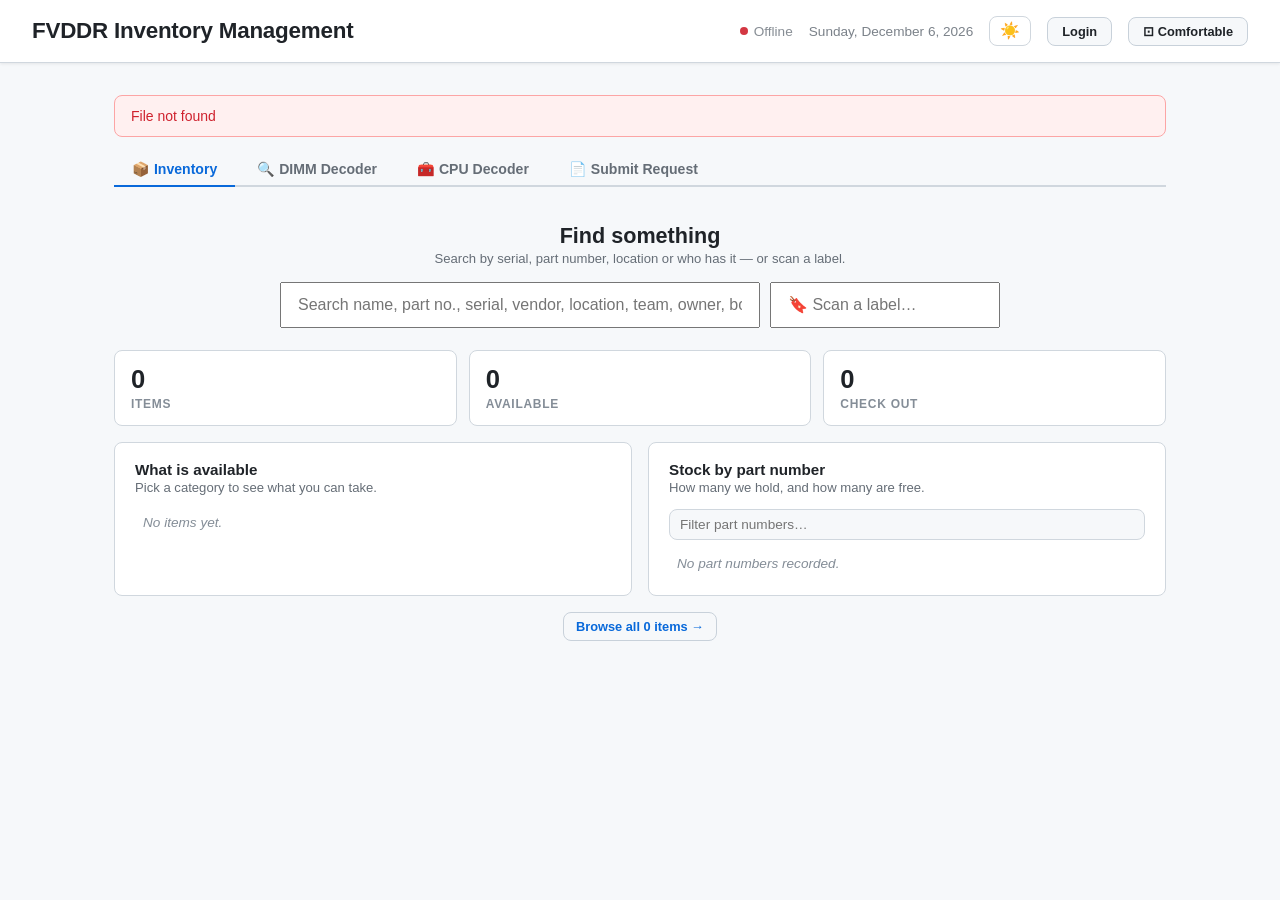
==== commit 5d1f16e5: "Add CPU/DIMM audit scanning, condition tracking, landing page, and decoder tabs Accumulated work fro" ====
--- a/static/index.html
+++ b/static/index.html
@@ -134,8 +134,11 @@
     tbody td.col-check { background: var(--bg); z-index: 1; }
 
     /* Sticky Item Description column (always first data column) */
-    th.col-sticky { position: sticky; left: 44px; z-index: 3; background: var(--bg2); box-shadow: 2px 0 6px rgba(0,0,0,0.25); }
-    td.col-sticky  { position: sticky; left: 44px; z-index: 1; background: var(--bg);  box-shadow: 2px 0 4px rgba(0,0,0,0.12); }
+    /* Offsets past the checkbox column — which a viewer does not get, so the
+       distance has to follow the column rather than assume it. Hardcoding 44px
+       left a blank strip pinned to the left edge of a read-only table. */
+    th.col-sticky { position: sticky; left: var(--sticky-left, 44px); z-index: 3; background: var(--bg2); box-shadow: 2px 0 6px rgba(0,0,0,0.25); }
+    td.col-sticky  { position: sticky; left: var(--sticky-left, 44px); z-index: 1; background: var(--bg);  box-shadow: 2px 0 4px rgba(0,0,0,0.12); }
 
     /* Keep sticky cells in sync with row hover + selection */
     tbody tr:hover td.col-check,
@@ -152,6 +155,11 @@
     thead th:last-child { cursor: default; }
     thead th:hover:not(:last-child) { background: var(--surface2); color: var(--text); }
     thead th.col-draggable { cursor: grab; }
+    /* A sortable header is clicked far more often than it is dragged, and a
+       grab cursor told everyone to do the rarer thing. Dragging still works —
+       the cursor switches to grabbing once a drag is actually under way. */
+    thead th.col-sortable { cursor: pointer; }
+    thead th.col-draggable:active { cursor: grabbing; }
     thead th.col-dragging  { opacity: 0.4; background: var(--surface2); }
     thead th.col-drag-over { border-left: 2px solid var(--primary); }
 
@@ -316,6 +324,10 @@
       display: none;
       background: #fff0f0; border: 1px solid #fca5a5; color: #cf222e;
       padding: 12px 16px; border-radius: var(--radius); margin-bottom: 16px; font-size: 0.875rem;
+      /* A row-by-row import rejection is a list. Without this the newlines
+         collapse and 47 findings render as one unreadable paragraph. */
+      white-space: pre-wrap;
+      max-height: 40vh; overflow-y: auto;
     }
     .error-banner.show { display: block; }
 
@@ -516,7 +528,10 @@
     }
     .report-card h3 { font-size: 0.95rem; margin: 0 0 2px; }
     .report-note { font-size: 0.8rem; color: var(--muted); margin: 0 0 10px; }
-    .report-table { width: 100%; border-collapse: collapse; font-size: 0.86rem; }
+    /* min-width:0 opts out of the 1200px floor the global `table` rule sets for
+       the inventory grid. Without it a report table keeps that floor and spills
+       past the right edge of its own card whenever the card is narrower. */
+    .report-table { width: 100%; min-width: 0; border-collapse: collapse; font-size: 0.86rem; }
     .report-table th {
       text-align: left; font-size: 0.72rem; font-weight: 700;
       letter-spacing: 0.05em; text-transform: uppercase; color: var(--muted);
@@ -527,6 +542,31 @@
       padding: 6px 10px 6px 0; border-bottom: 1px solid var(--border2);
     }
     .report-table tbody tr:last-child td { border-bottom: none; }
+
+    /* Borrower rows expand to show the part numbers and items they hold. */
+    .report-table tr.expandable { cursor: pointer; }
+    .report-table tr.expandable:hover td { background: var(--surface2); }
+    .report-caret {
+      display: inline-block; width: 11px; color: var(--muted);
+      transition: transform 0.12s ease;
+    }
+    .report-table tr.expandable.open .report-caret { transform: rotate(90deg); }
+    .report-detail > td { padding: 0 0 12px; }
+    /* min-width:0 opts out of the 1200px floor the global `table` rule sets for
+       the inventory grid. Nested inside a report cell that floor would force the
+       surrounding table wider than its card. */
+    .report-subtable { width: 100%; min-width: 0; border-collapse: collapse; font-size: 0.8rem; }
+    .report-subtable th {
+      text-align: left; font-size: 0.68rem; font-weight: 700; letter-spacing: 0.05em;
+      text-transform: uppercase; color: var(--muted); padding: 4px 10px 4px 0;
+      white-space: nowrap;
+    }
+    .report-subtable td { padding: 4px 10px 4px 0; vertical-align: top; }
+    .report-subtable tr.report-pn td {
+      padding-top: 10px; font-weight: 700;
+      font-family: var(--mono, ui-monospace, monospace);
+    }
+    .report-missing { color: var(--danger); }
 
     .decoder-bar { display: flex; gap: 8px; align-items: center; margin-bottom: 10px; }
     .decoder-bar input {
@@ -574,26 +614,87 @@
     body.dark .creds-result.ok  { background: rgba(74,222,128,0.1); color: #4ade80; border-color: rgba(74,222,128,0.3); }
     body.dark .creds-result.err { background: rgba(248,81,73,0.1);  color: #ff7b72; border-color: rgba(248,81,73,0.3); }
 
-    /* Bulk checkout view */
-    .bulkco-view { display: none; }
-    .bulkco-view.active { display: block; }
-    .bulkco-layout { display: grid; grid-template-columns: 1fr 1fr; gap: 20px; max-width: 1100px; }
-    @media (max-width: 760px) { .bulkco-layout { grid-template-columns: 1fr; } }
-    .bulkco-card { background: var(--surface); border: 1px solid var(--border); border-radius: var(--radius); padding: 24px 28px; box-shadow: 0 1px 3px rgba(0,0,0,0.06); }
-    .bulkco-card h3 { font-size: 0.95rem; font-weight: 700; margin-bottom: 6px; color: var(--text); display: flex; align-items: center; gap: 8px; }
-    .bulkco-card .sub { font-size: 0.82rem; color: var(--text-dim); margin-bottom: 18px; }
-    .bulkco-preview { margin-top: 14px; overflow-x: auto; max-height: 340px; overflow-y: auto; border: 1px solid var(--border); border-radius: var(--radius); }
-    .bulkco-table { width: 100%; border-collapse: collapse; font-size: 0.82rem; min-width: 560px; }
-    .bulkco-table th { background: var(--bg2); padding: 8px 12px; text-align: left; font-size: 0.72rem; font-weight: 600; color: var(--muted); text-transform: uppercase; letter-spacing: 0.05em; border-bottom: 1px solid var(--border); position: sticky; top: 0; z-index: 1; }
-    .bulkco-table td { padding: 8px 12px; border-bottom: 1px solid var(--border2); vertical-align: middle; }
-    .bulkco-table tbody tr:last-child td { border-bottom: none; }
-    .bulkco-table tbody tr:hover { background: var(--surface2); }
-    .bulkco-table .row-ok   { color: #166534; }
-    .bulkco-table .row-warn { color: #92400e; }
-    .bulkco-table .row-err  { color: var(--danger); }
-    .bulkco-result { margin-top: 10px; padding: 8px 12px; border-radius: var(--radius); font-size: 0.85rem; display: none; }
-    .bulkco-result.ok  { background: #dcfce7; color: #166534; border: 1px solid #86efac; display: block; }
-    .bulkco-result.err { background: #fee2e2; color: #991b1b; border: 1px solid #fca5a5; display: block; }
+    /* Landing page — shown to viewers until something narrows the view */
+    .landing-hero { text-align: center; padding: 10px 0 22px; }
+    .landing-hero h2 { font-size: 1.35rem; font-weight: 700; margin-bottom: 2px; }
+    .landing-hero .landing-sub { margin-bottom: 16px; }
+    /* #search-group lives in the toolbar normally and is moved here; .hero is
+       what turns it from a toolbar row into the thing the page is built around. */
+    #search-group { display: contents; }
+    #search-group.hero { display: flex; gap: 10px; justify-content: center;
+                         max-width: 720px; margin: 0 auto; }
+    #search-group.hero #search { flex: 1; font-size: 1rem; padding: 12px 16px; }
+    #search-group.hero #scan { font-size: 1rem; padding: 12px 16px; max-width: 240px; }
+
+    .landing-tiles { display: grid; grid-template-columns: repeat(3, 1fr); gap: 12px; margin-bottom: 16px; }
+    @media (max-width: 760px) { .landing-tiles { grid-template-columns: repeat(2, 1fr); } }
+    /* Read-only: no pointer, no hover lift. Nothing here is a button, so
+       nothing here should look like one. */
+    .landing-tile { background: var(--surface); border: 1px solid var(--border); border-radius: var(--radius);
+                    padding: 14px 16px; text-align: left; }
+    .landing-tile-value { display: block; font-size: 1.6rem; font-weight: 700; line-height: 1.1; }
+    .landing-tile-label { display: block; font-size: 0.75rem; font-weight: 600; letter-spacing: 0.06em;
+                          text-transform: uppercase; color: var(--muted); margin-top: 4px; }
+    .landing-grid { display: grid; grid-template-columns: 1fr 1fr; gap: 16px; }
+    @media (max-width: 900px) { .landing-grid { grid-template-columns: 1fr; } }
+    .landing-card { background: var(--surface); border: 1px solid var(--border); border-radius: var(--radius); padding: 18px 20px; }
+    .landing-card h3 { font-size: 0.95rem; font-weight: 700; margin-bottom: 2px; }
+    .landing-card h4 { font-size: 0.75rem; font-weight: 600; letter-spacing: 0.06em; text-transform: uppercase;
+                       color: var(--muted); margin: 16px 0 8px; }
+    .landing-sub { font-size: 0.82rem; color: var(--text-dim); margin-bottom: 14px; }
+    .landing-card input { width: 100%; padding: 7px 10px; margin-bottom: 10px; border: 1px solid var(--border);
+                          border-radius: var(--radius); background: var(--bg); color: var(--text); font-size: 0.85rem; }
+    /* One row per category or part number: label, counts, whole row clickable */
+    .landing-row { display: flex; align-items: baseline; gap: 10px; padding: 7px 8px; border-radius: var(--radius);
+                   cursor: pointer; font-size: 0.86rem; }
+    .landing-row:hover { background: var(--surface2); }
+    .landing-row-label { flex: 1; overflow: hidden; text-overflow: ellipsis; white-space: nowrap; }
+    .landing-row-free { font-weight: 700; color: #166534; white-space: nowrap; }
+    body.dark .landing-row-free { color: #4ade80; }
+    .landing-row-total { color: var(--muted); font-size: 0.8rem; white-space: nowrap; }
+    /* Caret opens the breakdown; the row behind it filters to the category. */
+    .landing-caret { border: none; background: none; color: var(--muted); cursor: pointer;
+                     font-size: 0.65rem; line-height: 1; padding: 2px 4px; margin-left: -4px;
+                     transition: transform 0.12s; }
+    .landing-caret:hover { color: var(--primary); }
+    .landing-caret.open { transform: rotate(90deg); }
+    .landing-detail { margin: 2px 0 8px 22px; border-left: 2px solid var(--border2); padding-left: 8px; }
+    .landing-subrow { font-size: 0.82rem; padding: 5px 8px; }
+    .landing-subrow .landing-row-label { color: var(--text-dim); }
+
+    .landing-chips { display: flex; flex-wrap: wrap; gap: 6px; }
+    .landing-chip { border: 1px solid var(--border2); background: var(--bg2); border-radius: 999px;
+                    padding: 4px 11px; font-size: 0.8rem; cursor: pointer; white-space: nowrap; }
+    .landing-chip:hover { border-color: var(--primary); color: var(--primary); }
+    .landing-chip b { font-weight: 700; }
+    .landing-foot { margin-top: 16px; text-align: center; }
+    .landing-empty { color: var(--muted); font-size: 0.85rem; font-style: italic; padding: 6px 8px; }
+
+    /* Pills showing what is currently narrowing the table */
+    .active-filters { display: flex; flex-wrap: wrap; gap: 6px; align-items: center; margin-bottom: 10px; }
+    .active-filter { display: inline-flex; align-items: center; gap: 6px; background: var(--primary-dim);
+                     color: var(--primary); border: 1px solid var(--border2); border-radius: 999px;
+                     padding: 3px 6px 3px 11px; font-size: 0.8rem; font-weight: 600; }
+    .active-filter button { border: none; background: none; color: inherit; cursor: pointer;
+                            font-size: 1rem; line-height: 1; padding: 0 4px; opacity: 0.7; }
+    .active-filter button:hover { opacity: 1; }
+
+    /* Action rows (check in/out/change user) inside the import preview */
+    .action-preview { margin-top: 10px; overflow-x: auto; max-height: 300px; overflow-y: auto; border: 1px solid var(--border); border-radius: var(--radius); }
+    .action-table { width: 100%; border-collapse: collapse; font-size: 0.82rem; min-width: 560px; }
+    .action-table th { background: var(--bg2); padding: 8px 12px; text-align: left; font-size: 0.72rem; font-weight: 600; color: var(--muted); text-transform: uppercase; letter-spacing: 0.05em; border-bottom: 1px solid var(--border); position: sticky; top: 0; z-index: 1; }
+    .action-table td { padding: 8px 12px; border-bottom: 1px solid var(--border2); vertical-align: middle; }
+    .action-table tbody tr:last-child td { border-bottom: none; }
+    .action-table tbody tr:hover { background: var(--surface2); }
+    .action-table .row-ok   { color: #166534; }
+    .action-table .row-warn { color: #92400e; }
+    .action-table .row-err  { color: var(--danger); }
+    .import-result { margin-top: 10px; padding: 8px 12px; border-radius: var(--radius); font-size: 0.85rem; display: none; }
+    .import-result.ok  { background: #dcfce7; color: #166534; border: 1px solid #86efac; display: block; }
+    .import-result.err { background: #fee2e2; color: #991b1b; border: 1px solid #fca5a5; display: block; }
+    /* Opt out of the confirmation mail when loading a historical backlog. */
+    .import-email-opt { display: flex; align-items: center; gap: 8px; margin-top: 12px; font-size: 0.82rem; color: var(--text-dim); }
+    .import-email-opt input { width: 15px; height: 15px; accent-color: var(--primary); cursor: pointer; }
 
     /* Submit view */
     .submit-view { display: none; }
@@ -773,7 +874,11 @@
       header { padding: 14px 16px; }
       main { margin: 16px auto; padding: 0 12px; }
       .form-grid { grid-template-columns: 1fr; }
-      thead th:nth-child(3), td:nth-child(3) { display: none; }
+      /* Drop a column from the inventory grid on a phone — scoped to that one
+         table. Unscoped it hit every table on the page, including the decoder
+         and report results, where the third column is the answer itself: on a
+         narrow screen the CPU decoder's Serial Number simply vanished. */
+      #main-table thead th:nth-child(3), #main-table td:nth-child(3) { display: none; }
       .filter-bar { gap: 6px; }
       .filter-btn { padding: 6px 10px; font-size: 0.78rem; }
     }
@@ -805,9 +910,9 @@
   <div class="view-tabs">
     <button class="view-tab active" id="tab-inventory" onclick="switchView('inventory')">&#128230; Inventory</button>
     <button class="view-tab" id="tab-loans" onclick="switchView('loans')" style="display:none">&#128197; Loans <span class="tab-badge" id="loans-badge" style="display:none">0</span></button>
-    <button class="view-tab" id="tab-bulkco" onclick="switchView('bulkco')" style="display:none">&#128260; Bulk Check In/Out</button>
     <button class="view-tab" id="tab-reports" onclick="switchView('reports')" style="display:none">&#128202; Reports</button>
     <button class="view-tab" id="tab-decoder" onclick="switchView('decoder')" style="display:none">&#128269; DIMM Decoder</button>
+    <button class="view-tab" id="tab-cpu" onclick="switchView('cpu')" style="display:none">&#129520; CPU Decoder</button>
     <button class="view-tab" id="tab-submit" onclick="switchView('submit')">&#128196; Submit Request</button>
     <button class="view-tab" id="tab-creds" onclick="switchView('creds')" style="display:none">&#128274; Credentials</button>
   </div>
@@ -823,7 +928,7 @@
     <div id="loans-content"></div>
   </div>
 
-  <!-- Bulk Check In / Check Out view -->
+  <!-- DIMM part-number decoder view -->
   <div class="loans-view" id="decoder-view">
     <div class="decoder-bar">
       <input type="text" id="decoder-pn" autocomplete="off" spellcheck="false"
@@ -836,58 +941,97 @@
       Queries ddrmpn.amd.com directly. A full 2D barcode works too &mdash; the part number is taken from it.
     </p>
     <div id="decoder-result"></div>
+
+    <!-- The whole job in one field: name the system, get its DIMM info. -->
+    <div id="dimm-sut-panel" style="margin-top:22px;padding-top:18px;border-top:1px solid var(--border)">
+      <div class="decoder-bar">
+        <input type="text" id="dimm-sut-host" autocomplete="off" spellcheck="false"
+               placeholder="System name, e.g. seagull-0112" style="max-width:380px"
+               onkeydown="if(event.key==='Enter'){event.preventDefault();readSutDimms();}" />
+        <button class="btn-primary" onclick="readSutDimms()">Get DIMM Info</button>
+        <button class="btn-ghost" onclick="clearDimmDecoder()">Clear</button>
+      </div>
+      <p class="report-note" style="margin-top:-6px">
+        Auto-grabs the system's OS IP (its BMC's Redfish API, falling back to a console login if
+        that finds nothing), SSHes into the OS, and runs <code>dmidecode</code> there. Credentials
+        come from the server — never typed here.
+      </p>
+    </div>
+
+    <div id="dimm-sut-result"></div>
+    <div id="dimm-audit-status" style="font-size:0.82rem;color:var(--primary);margin:4px 0 10px;min-height:1.2em"></div>
+
+    <!-- Admin-only: the whole system list, on demand rather than waiting for
+         its scheduled time. Reading one system above is open to the lab;
+         batching all of them and writing the result is the part that is gated. -->
+    <div id="dimm-scan-trigger" style="display:none;margin-top:10px">
+      <button class="btn-ghost" id="dimm-scan-btn" onclick="runDimmScanNow()">
+        &#128270; Run nightly DIMM audit scan now
+      </button>
+      <span style="font-size:0.78rem;color:var(--muted);margin-left:8px">
+        Reads every system in the CSV this normally runs against on its own schedule — can take a few minutes.
+      </span>
+      <div id="dimm-scan-run-status" style="font-size:0.85rem;margin-top:8px;min-height:1.2em"></div>
+      <div id="dimm-scan-last-run" style="margin-top:10px;font-size:0.85rem"></div>
+    </div>
+  </div>
+
+  <div class="loans-view" id="cpu-view">
+    <!-- The whole job in one field: name the system, get its CPU serial number. -->
+    <div id="cpu-sut-panel">
+      <div class="decoder-bar">
+        <input type="text" id="cpu-sut-host" autocomplete="off" spellcheck="false"
+               placeholder="System name, e.g. seagull-0112" style="max-width:380px"
+               onkeydown="if(event.key==='Enter'){event.preventDefault();readSutPpin();}" />
+        <button class="btn-primary" onclick="readSutPpin()">Get CPU Serial Number</button>
+        <button class="btn-ghost" onclick="clearCpuDecoder()">Clear</button>
+      </div>
+      <p class="report-note" style="margin-top:-6px">
+        SSHes to the system's BMC, runs <code>apml_tool --showppinfuse</code> on every socket
+        it answers for, and converts the PPIN fuse to the CPU serial number.
+        Credentials come from BMC_USER / BMC_PASSWORD on the server.
+      </p>
+    </div>
+
+    <div id="cpu-audit-status" style="font-size:0.82rem;color:var(--primary);margin:-4px 0 10px;min-height:1.2em"></div>
+
+    <!-- Admin-only: the whole system list, on demand rather than waiting for
+         00:30. Reading one system above is open to the lab; batching all of
+         them and writing the result is the part that is gated. -->
+    <div id="audit-scan-trigger" style="display:none;margin-bottom:16px">
+      <button class="btn-ghost" id="audit-scan-btn" onclick="runAuditScanNow()">
+        &#128270; Run nightly audit scan now
+      </button>
+      <span style="font-size:0.78rem;color:var(--muted);margin-left:8px">
+        Reads every system in the CSV this normally runs against at 00:30 — can take a few minutes.
+      </span>
+      <div id="audit-scan-run-status" style="font-size:0.85rem;margin-top:8px;min-height:1.2em"></div>
+      <div id="audit-scan-last-run" style="margin-top:10px;font-size:0.85rem"></div>
+    </div>
+
+    <div id="cpu-result"></div>
+
+    <details id="cpu-manual" style="margin-top:18px">
+      <summary style="cursor:pointer;font-size:0.85rem;color:var(--muted)">
+        Decode a PPIN you already have
+      </summary>
+      <div class="decoder-bar" style="align-items:flex-start;margin-top:10px">
+        <textarea id="cpu-ppin" rows="3" spellcheck="false"
+                  placeholder="PPIN, or paste the whole apml_tool output…"
+                  style="flex:1;max-width:620px;font-family:var(--mono,ui-monospace,monospace);
+                         padding:8px 10px;border:1px solid var(--border);border-radius:var(--radius);
+                         background:var(--surface);color:var(--text);resize:vertical"></textarea>
+        <button class="btn-primary" onclick="runCpuDecoder()">Decode</button>
+      </div>
+      <p class="report-note" style="margin-top:-6px">
+        Converts a PPIN fuse to its serial number without touching the system.
+        Paste one PPIN or a whole <code>apml_tool &lt;socket&gt; --showppinfuse</code> dump.
+      </p>
+    </details>
   </div>
 
   <div class="loans-view" id="reports-view">
     <div id="reports-body"><div class="loading-row">Loading…</div></div>
-  </div>
-
-  <div class="bulkco-view" id="bulkco-view">
-    <div class="bulkco-layout">
-
-      <!-- Left: template download + upload -->
-      <div class="bulkco-card">
-        <h3>&#128462; Step 1 — Download Template</h3>
-        <p class="sub">Fill in the Excel template below, then upload it in Step 2. Use <strong>check_out</strong>, <strong>check_in</strong>, or <strong>change_user</strong> in the Action column — <strong>change_user</strong> reassigns an already-checked-out item to a different user without checking it in first. Location and Tray / Comment are optional — fill them in to update an item's location or tray alongside the check-in/out action; leave blank to keep them unchanged. One sheet per category. This is a separate, smaller template than the Import template — it will not work if you upload an Import file here, since it has no Action column.</p>
-        <a href="/api/bulk-template" download="bulk_checkinout_template.xlsx"
-           class="btn-primary" style="display:inline-flex;align-items:center;gap:6px;margin-bottom:18px;text-decoration:none">
-          &#11015; Download Check In/Out Template (.xlsx)
-        </a>
-
-        <h3>&#11014; Step 2 — Upload Filled Template</h3>
-        <p class="sub">Upload the completed file. Items are matched by Serial Number, then Part Number.</p>
-        <div id="bulkco-drop-zone" class="drop-zone"
-          ondragover="event.preventDefault();this.classList.add('dragover')"
-          ondragleave="this.classList.remove('dragover')"
-          ondrop="onBulkCoFileDrop(event)">
-          <p>Drag &amp; drop your filled template here</p>
-          <p>or <label style="color:var(--primary);cursor:pointer;text-decoration:underline">browse files<input type="file" id="bulkco-file-input" accept=".xlsx,.xls,.csv" onchange="onBulkCoFileSelect(event)" style="display:none" /></label></p>
-          <p class="hint">.xlsx (recommended) &middot; .xls &middot; .csv</p>
-        </div>
-        <div class="bulkco-result" id="bulkco-result"></div>
-      </div>
-
-      <!-- Right: preview + apply -->
-      <div class="bulkco-card">
-        <h3>&#128269; Step 3 — Preview &amp; Apply</h3>
-        <p class="sub" id="bulkco-preview-sub">Upload a file to preview matched items here.</p>
-        <div id="bulkco-preview-wrap" style="display:none">
-          <div class="bulkco-preview">
-            <table class="bulkco-table">
-              <thead><tr>
-                <th>Action</th><th>Item (matched)</th><th>Location</th><th>Tray</th><th>User</th><th>Date</th><th>Loan Until</th><th>Status</th>
-              </tr></thead>
-              <tbody id="bulkco-preview-body"></tbody>
-            </table>
-          </div>
-          <div style="display:flex;justify-content:flex-end;gap:10px;margin-top:14px">
-            <button class="btn-ghost" onclick="resetBulkCo()">&#10005; Clear</button>
-            <button class="btn-primary" id="bulkco-apply-btn" onclick="applyBulkCo()">&#10003; Apply All</button>
-          </div>
-        </div>
-      </div>
-
-    </div>
   </div>
 
   <!-- Credentials view -->
@@ -1026,17 +1170,24 @@
     </button>
   </div>
 
-  <div class="toolbar">
-    <input type="text" id="search" placeholder="Search by name, category, RCD, PMIC…" oninput="onSearchInput()" />
-    <input type="text" id="scan" placeholder="&#128278; Scan a label…" autocomplete="off"
-           onkeydown="if(event.key==='Enter'){event.preventDefault();onScan();}"
-           title="Put the cursor here and scan a DIMM label. Works with a bare serial or a full (L)…(S)…(P)… barcode."
-           style="max-width:230px" />
-    <span id="scan-status" style="font-size:0.8rem;display:none"></span>
+  <div class="toolbar" id="toolbar">
+    <!-- Grouped so the landing page can take the whole lot in one move, rather
+         than relocating three elements and hoping they land back in order. -->
+    <div id="search-group">
+      <input type="text" id="search" oninput="onSearchInput()"
+             placeholder="Search name, part no., serial, vendor, location, team, owner, borrower…"
+             title="Searches item description, part number, serial number, vendor, category, location, tray, team, owner, borrower, RCD, PMIC and condition." />
+      <span id="result-count" style="font-size:0.8rem;color:var(--muted);white-space:nowrap"></span>
+      <input type="text" id="scan" placeholder="&#128278; Scan a label…" autocomplete="off"
+             onkeydown="if(event.key==='Enter'){event.preventDefault();onScan();}"
+             title="Put the cursor here and scan a DIMM label. Works with a bare serial or a full (L)…(S)…(P)… barcode."
+             style="max-width:230px" />
+      <span id="scan-status" style="font-size:0.8rem;display:none"></span>
+    </div>
     <button class="btn-primary" id="add-btn" onclick="openModal()" style="display:none">+ Add Item</button>
     <button class="btn-ghost" id="import-btn-toolbar" onclick="openImportModal()" style="display:none">&#11014; Import File</button>
     <button class="btn-ghost" id="export-all-btn" onclick="exportAllXlsx()" style="display:none">&#11015; Export All</button>
-    <button class="btn-ghost" id="bulk-lookup-btn" onclick="bulkLookupRcdPmic()" style="display:none" title="Auto-fill RCD &amp; PMIC for all DIMMs with a Part Number">&#128269; Lookup RCD/PMIC</button>
+    <button class="btn-ghost" id="bulk-lookup-btn" onclick="bulkLookupRcdPmic()" style="display:none" title="Refresh RCD, PMIC and Speed from ddrmpn.amd.com for every DIMM with a Part Number — stored values are replaced">&#128269; Refresh from decoder</button>
     <span id="bulk-lookup-status" style="font-size:0.8rem;color:var(--primary);display:none"></span>
     <div class="col-picker-wrap">
       <button class="btn-ghost" onclick="toggleColPicker(event)">&#9654; Columns</button>
@@ -1059,7 +1210,51 @@
     </span>
   </div>
 
-  <div class="card">
+  <!-- What is currently narrowing the table, and how to drop it. Without this a
+       filtered view just looks like a smaller inventory. -->
+  <div class="active-filters" id="active-filters" style="display:none"></div>
+
+  <!-- Landing page — viewers only, and only until something narrows the view.
+       Admins keep the table up front, where their bulk workflows start. -->
+  <div id="landing-view" style="display:none">
+    <!-- #search-group is moved in here while the landing is up, so there is one
+         search box in the page rather than two sharing state badly. -->
+    <div class="landing-hero" id="landing-hero">
+      <h2>Find something</h2>
+      <p class="landing-sub">Search by serial, part number, location or who has it — or scan a label.</p>
+    </div>
+
+    <div class="landing-tiles" id="landing-tiles"></div>
+
+    <div class="landing-grid">
+      <section class="landing-card">
+        <h3>What is available</h3>
+        <p class="landing-sub" id="landing-avail-sub">Pick a category to see what you can take.</p>
+        <div id="landing-availability"></div>
+        <!-- Off by default — see SHOW_LOCATION_FACET. -->
+        <div id="landing-location-section" style="display:none">
+          <h4>By location</h4>
+          <div class="landing-chips" id="landing-locations"></div>
+        </div>
+      </section>
+
+      <section class="landing-card">
+        <h3>Stock by part number</h3>
+        <p class="landing-sub">How many we hold, and how many are free.</p>
+        <input type="text" id="landing-pn-filter" placeholder="Filter part numbers…"
+               autocomplete="off" oninput="renderLandingStock()" />
+        <div id="landing-stock"></div>
+      </section>
+    </div>
+
+    <div class="landing-foot">
+      <button class="btn-ghost" onclick="browseAllItems()">
+        Browse all <span id="landing-total">0</span> items &rarr;
+      </button>
+    </div>
+  </div>
+
+  <div class="card" id="table-card">
     <div class="scroll-mirror" id="scroll-mirror"><div class="scroll-mirror-inner" id="scroll-mirror-inner"></div></div>
     <div class="table-scroll" id="table-scroll">
     <table id="main-table">
@@ -1074,7 +1269,9 @@
         <path d="M20 7H4a2 2 0 0 0-2 2v10a2 2 0 0 0 2 2h16a2 2 0 0 0 2-2V9a2 2 0 0 0-2-2z"/>
         <path d="M16 3H8a2 2 0 0 0-2 2v2h12V5a2 2 0 0 0-2-2z"/>
       </svg>
-      <p>No items found. Add your first item to get started.</p>
+      <p id="empty-state-msg">No items found. Add your first item to get started.</p>
+      <button class="btn-ghost" id="empty-state-clear" onclick="clearSearchAndFilter()"
+              style="display:none;margin-top:4px">Clear search and filters</button>
     </div>
     <div class="pagination" id="pagination" style="display:none">
       <button id="pg-first" onclick="goPage(0)" title="First page">&#171;</button>
@@ -1259,7 +1456,7 @@
 <!-- Import CSV Modal -->
 <div class="overlay" id="import-overlay">
   <div class="modal import-modal">
-    <h2>Import from CSV</h2>
+    <h2>Import</h2>
 
     <!-- Step 1: file drop -->
     <div id="import-step-1">
@@ -1272,15 +1469,26 @@
           <polyline points="14 2 14 8 20 8"/>
           <line x1="12" y1="18" x2="12" y2="12"/><polyline points="9 15 12 12 15 15"/>
         </svg>
-        <p><strong>Drag &amp; drop</strong> a CSV file here</p>
+        <p><strong>Drag &amp; drop</strong> a spreadsheet here</p>
         <p>or <label>browse files<input type="file" id="excel-file-input" accept=".csv,.xlsx,.xls" onchange="onFileSelect(event)" /></label></p>
         <p class="hint">Preferred: .xlsx &middot; Also supported: .xls &middot; .csv</p>
       </div>
       <div style="display:flex;align-items:center;justify-content:space-between;flex-wrap:wrap;gap:10px;margin-top:14px">
         <p style="font-size:0.8rem;color:var(--muted);flex:1;min-width:200px">
           Expected columns (any order, header row required):<br>
-          <strong>Item Description *</strong>, Part Number, Serial Number, Rank, Speed, Capacity, <strong>Category</strong>, Location, Team, Owner, Check Out User, Check Out Date, Loan Until, Notes.<br>
-          Multiple sheets supported — sheet name used as category fallback.
+          <strong>Item Description *</strong>, Part Number, Serial Number, Rank, Speed, Capacity, <strong>Category</strong>, Location, Team, Owner, Check Out User, Check Out Email, Check Out Date, Loan Until, Notes.<br>
+          Check Out Email is optional on a new row, but a loan imported without one cannot be sent a reminder or a return request &mdash; Reports lists them.<br>
+          Multiple sheets supported — sheet name used as category fallback.<br>
+          <br>
+          <strong>One file does everything.</strong> A row with a <strong>blank Action</strong> adds a new item.
+          Put <strong>check_out</strong>, <strong>check_in</strong> or <strong>change_user</strong> in the Action
+          column to act on an item already in the inventory &mdash; <strong>change_user</strong> reassigns a loan
+          without checking it in first. Those rows are matched by Serial Number, then Part Number, and
+          <strong>must</strong> carry a Check Out Email when they name a borrower.
+          Location and Tray / Comment are optional on an Action row: fill them in to move the item at the same
+          time, leave them blank to keep what is stored.<br>
+          <strong>Returning a batch?</strong> Filter the inventory, export it, type <strong>check_in</strong>
+          down the Action column and upload that file here &mdash; an export carries the same columns.
         </p>
         <a href="/api/template" download="inventory_template.xlsx"
            style="display:inline-flex;align-items:center;gap:6px;padding:8px 16px;
@@ -1297,13 +1505,12 @@
     <!-- Step 2: preview -->
     <div id="import-step-2" style="display:none">
       <div id="import-msg"></div>
-      <div id="import-lookup-status" style="font-size:0.8rem;color:var(--primary);margin-bottom:6px;min-height:1.2em"></div>
 
       <!-- Sheet tabs (shown only when multiple sheets) -->
       <div class="import-sheet-tabs" id="sheet-tabs"></div>
 
       <div class="import-meta">
-        <strong><span id="preview-count">0</span> rows ready to import</strong>
+        <strong id="preview-summary"><span id="preview-count">0</span> rows ready to import</strong>
         <button class="btn-ghost" onclick="resetImport()">← Change file</button>
       </div>
 
@@ -1312,19 +1519,44 @@
 
       <div id="dup-warn-banner" style="display:none"></div>
 
-      <div class="preview-scroll" style="margin-top:12px">
-        <table>
-          <thead>
-            <tr>
-              <th>#</th><th>Item Description</th><th>Part No.</th><th>Serial No.</th>
-              <th>Rank</th><th>Speed</th><th>Capacity</th><th>Density</th>
-              <th>Category</th><th>Location</th><th>Tray / Comment</th><th>Team</th><th>Owner</th><th>Check Out User</th><th>Check Out Date</th><th>Loan Until</th><th>Notes</th>
-            </tr>
-          </thead>
-          <tbody id="preview-tbody"></tbody>
-        </table>
+      <!-- New items: rows with a blank Action -->
+      <div id="new-items-section">
+        <div class="preview-scroll" style="margin-top:12px">
+          <table>
+            <thead>
+              <tr>
+                <th>#</th><th>Item Description</th><th>Part No.</th><th>Serial No.</th>
+                <th>Rank</th><th>Speed</th><th>Capacity</th><th>Density</th>
+                <th>Category</th><th>Location</th><th>Tray / Comment</th><th>Team</th><th>Owner</th><th>Check Out User</th><th>Check Out Date</th><th>Loan Until</th><th>Notes</th>
+              </tr>
+            </thead>
+            <tbody id="preview-tbody"></tbody>
+          </table>
+        </div>
+        <p id="preview-more" style="font-size:0.78rem;color:var(--muted);margin-top:6px;text-align:right"></p>
       </div>
-      <p id="preview-more" style="font-size:0.78rem;color:var(--muted);margin-top:6px;text-align:right"></p>
+
+      <!-- Action rows: check_out / check_in / change_user, matched against inventory -->
+      <div id="action-rows-section" style="display:none;margin-top:16px">
+        <p style="font-size:0.78rem;color:var(--muted);margin-bottom:4px">
+          <strong id="action-rows-heading"></strong>
+        </p>
+        <div class="action-preview">
+          <table class="action-table">
+            <thead><tr>
+              <th>Action</th><th>Sheet</th><th>Item (matched)</th><th>Location</th><th>Tray</th><th>User</th><th>Date</th><th>Loan Until</th><th>Status</th>
+            </tr></thead>
+            <tbody id="action-rows-body"></tbody>
+          </table>
+        </div>
+        <p id="action-rows-more" style="font-size:0.78rem;color:var(--muted);margin-top:6px;text-align:right"></p>
+        <label class="import-email-opt" id="import-email-opt" style="display:none">
+          <input type="checkbox" id="import-send-email" checked />
+          <span id="import-email-label"></span>
+        </label>
+      </div>
+
+      <div class="import-result" id="import-result"></div>
     </div>
 
     <div class="modal-footer">
@@ -1397,6 +1629,20 @@
   </div>
 </div>
 
+<!-- Audit History Modal — the trail behind one item's Audit cell -->
+<div class="overlay" id="audit-history-overlay">
+  <div class="modal" style="max-width:480px">
+    <h2 id="audit-history-title">Audit History</h2>
+    <p class="report-note" style="margin:-4px 0 14px">
+      Every night a scan has seen this item, newest first.
+    </p>
+    <div id="audit-history-body"></div>
+    <div class="modal-footer">
+      <button class="btn-ghost" onclick="closeAuditHistory()">Close</button>
+    </div>
+  </div>
+</div>
+
 <!-- Return Request Modal -->
 <div class="overlay" id="return-req-overlay">
   <div class="modal" style="max-width:540px;padding:0;overflow:hidden">
@@ -1462,6 +1708,24 @@
   let sortKey = 'name';
   let sortDir = 1;
   let activeFilter = 'All';
+  // Facets the landing page sets. Kept as their own state rather than stuffed
+  // into the search box: a chip means "location IS L6-L12-03", where a search
+  // for the same text would also match anything that merely mentions it.
+  let activeLocation = '';
+  let activePart     = '';
+  // One line of a category breakdown: { label, match: {field: value, ...} }.
+  let activeDetail   = null;
+
+  // Grouping by location is only as good as the Location column, and right now
+  // that column is doing two jobs: the same shelf is spelled several ways
+  // ("office locker : 6B-060" and "Office Locker: 6B-060" are 153 items that do
+  // not group), and some rows hold a note rather than a place ("need to return
+  // to AVL", 35 items). The facet worked; what it grouped on did not read like
+  // a list of locations, so it is off until the column is tidied.
+  //
+  // Flip to true to bring the By location chips back — everything behind them
+  // is still here and still wired up.
+  const SHOW_LOCATION_FACET = false;
   let currentPage = 0;
   let pageSize = 100;
   let _totalPages = 1;
@@ -1500,6 +1764,9 @@
     { key: 'pmic',         label: 'PMIC',             defaultOn: false, adminOnly: false, sortable: true  },
     { key: 'category',      label: 'Category',         defaultOn: true,  adminOnly: false, sortable: true  },
     { key: 'location',      label: 'Location',         defaultOn: false, adminOnly: true,  sortable: true  },
+    // Where a CPU was last actually seen, written by a SUT scan. Sits beside
+    // Location because the two disagreeing is the thing worth noticing.
+    { key: 'audit',         label: 'Audit',            defaultOn: false, adminOnly: true,  sortable: true  },
     { key: 'tray',          label: 'Tray / Comment',   defaultOn: false, adminOnly: true,  sortable: true  },
     { key: 'team',          label: 'Team',             defaultOn: false, adminOnly: false, sortable: true  },
     { key: 'owner',         label: 'Owner',            defaultOn: false, adminOnly: false, sortable: true  },
@@ -1840,14 +2107,26 @@
   }
 
   // ── RCD/PMIC PN cache (localStorage, 24-hour TTL) ─────────────────────────
-  const _PN_CACHE_KEY = 'inv_pn_rcdpmic_cache';
+  // v2: entries now carry speed as well. The old key is left behind rather than
+  // migrated — a v1 entry has no speed, and reading it would quietly skip the
+  // one column this cache exists to fill.
+  const _PN_CACHE_KEY = 'inv_pn_decoder_cache_v2';
   const _PN_CACHE_TTL = 24 * 60 * 60 * 1000;
+
+  // Every field an entry must carry to be usable. An entry written before a
+  // field was added is treated as a miss and re-fetched: reading it would
+  // silently skip the new column, which is exactly how adding speed, and then
+  // dimm_type, each appeared to do nothing until the cache aged out.
+  const _PN_CACHE_FIELDS = ['rcd', 'pmic', 'speed', 'dimm_type'];
 
   function _pnCacheGet(pn) {
     try {
       const store = JSON.parse(localStorage.getItem(_PN_CACHE_KEY) || '{}');
       const entry = store[pn];
-      if (entry && (Date.now() - entry.ts) < _PN_CACHE_TTL) return entry.data;
+      if (entry && (Date.now() - entry.ts) < _PN_CACHE_TTL
+          && entry.data && _PN_CACHE_FIELDS.every(f => f in entry.data)) {
+        return entry.data;
+      }
     } catch {}
     return null;
   }
@@ -1868,14 +2147,30 @@
     localStorage.removeItem(_PN_CACHE_KEY);
   }
 
+  // The decoder's own key for the rated speed, and the unit the column uses.
+  // Both mirror the server (_speed_with_units) so a locally patched row reads
+  // the same as the one the next poll brings back.
+  function _decoderSpeed(raw) {
+    return String((raw || {})['DIMM Speed'] || '').trim();
+  }
+
+  function _speedWithUnits(value) {
+    const text = String(value || '').trim();
+    return /^\d+$/.test(text) ? `${text} MT/s` : text;
+  }
+
   async function _fetchRcdPmic(pn, forceRefresh = false) {
     if (!forceRefresh) {
       const cached = _pnCacheGet(pn);
       if (cached !== null) return cached;
     }
     try {
-      const d = await apiFetch(`/api/lookup-pn/${encodeURIComponent(pn)}`);
-      const result = { rcd: d.rcd || '', pmic: d.pmic || '' };
+      const d = await apiFetch(`/api/lookup-pn/${encodeURIComponent(pn)}`, { quiet: true });
+      // The decoder derives speed from the part number too, and the stored
+      // column disagreed with it on every DIMM — carry it through the same path.
+      const result = { rcd: d.rcd || '', pmic: d.pmic || '',
+                       speed: _decoderSpeed(d.raw),
+                       dimm_type: String((d.raw || {})['DIMM Type'] || '').trim() };
       _pnCacheSet(pn, result);
       return result;
     } catch {
@@ -1896,10 +2191,20 @@
       const pn  = item.part_number.trim();
       const hit = lookupResults[pn];
       if (!hit) continue;
-      const changesRcd  = hit.rcd  && (overwrite ? hit.rcd  !== item.rcd  : !item.rcd);
-      const changesPmic = hit.pmic && (overwrite ? hit.pmic !== item.pmic : !item.pmic);
-      if (changesRcd || changesPmic) {
-        updates[pn] = { rcd: hit.rcd || '', pmic: hit.pmic || '' };
+      const changesRcd   = hit.rcd   && (overwrite ? hit.rcd  !== item.rcd  : !item.rcd);
+      const changesPmic  = hit.pmic  && (overwrite ? hit.pmic !== item.pmic : !item.pmic);
+      // Compared by magnitude: "12800" and "12800 MT/s" are the same speed, and
+      // a repeat run should send nothing.
+      const changesSpeed = hit.speed && (overwrite
+        ? !decoderAgrees(hit.speed, item.speed, 'number')
+        : !item.speed);
+      // MRDIMM / RDIMM, which the import never filled: blank on all 9,737 rows.
+      const changesType = hit.dimm_type && (overwrite
+        ? !decoderAgrees(hit.dimm_type, item.dimm_type, 'exact')
+        : !item.dimm_type);
+      if (changesRcd || changesPmic || changesSpeed || changesType) {
+        updates[pn] = { rcd: hit.rcd || '', pmic: hit.pmic || '',
+                        speed: hit.speed || '', dimm_type: hit.dimm_type || '' };
       }
     }
     if (Object.keys(updates).length === 0) return 0;
@@ -1919,23 +2224,35 @@
     for (const item of dimsWithPN) {
       const hit = updates[item.part_number.trim()];
       if (!hit) continue;
-      if (hit.rcd  && (overwrite || !item.rcd))  item.rcd  = hit.rcd;
-      if (hit.pmic && (overwrite || !item.pmic)) item.pmic = hit.pmic;
+      if (hit.rcd   && (overwrite || !item.rcd))   item.rcd   = hit.rcd;
+      if (hit.pmic  && (overwrite || !item.pmic))  item.pmic  = hit.pmic;
+      if (hit.speed && (overwrite || !item.speed)) item.speed = _speedWithUnits(hit.speed);
+      if (hit.dimm_type && (overwrite || !item.dimm_type)) item.dimm_type = hit.dimm_type;
       delete item._blob;   // RCD/PMIC are searchable; drop the stale index
     }
     return res?.updated || 0;
   }
 
-  // Auto-run on page load — silently fills missing RCD/PMIC using cache + decoder
-  // Only runs for admin users; skips items that already have both rcd and pmic
+  // Silently fills missing RCD/PMIC from cache + decoder, for admins only.
+  //
+  // This used to fire on every poll that saw a change, which on an active
+  // inventory meant a decoder sweep every 30 seconds. It is a slow, outbound,
+  // best-effort enrichment of data that is not urgent — nothing in the UI waits
+  // on it — so it runs on a half-hour cadence instead, plus once straight after
+  // an import, which is when a batch of items with no RCD/PMIC actually arrives.
+  // Pass force to mean "something just changed that is worth a sweep now".
+  const _AUTO_LOOKUP_INTERVAL = 30 * 60 * 1000;
   let _autoLookupRunning = false;
-  async function autoLookupRcdPmic() {
+  let _autoLookupLastRun = 0;
+  async function autoLookupRcdPmic(force = false) {
     if (!isAdmin || _autoLookupRunning) return;
+    if (!force && Date.now() - _autoLookupLastRun < _AUTO_LOOKUP_INTERVAL) return;
     _autoLookupRunning = true;
     try {
       await _autoLookupRcdPmic();
     } finally {
       _autoLookupRunning = false;
+      _autoLookupLastRun = Date.now();
     }
   }
 
@@ -1943,7 +2260,8 @@
   // makes, so the guard above keeps two runs from overlapping.
   async function _autoLookupRcdPmic() {
     const dimsWithPN = items.filter(i =>
-      i.part_number && i.category?.toLowerCase().includes('dimm') && (!i.rcd || !i.pmic)
+      i.part_number && i.category?.toLowerCase().includes('dimm')
+      && (!i.rcd || !i.pmic || !i.speed || !i.dimm_type)
     );
     if (dimsWithPN.length === 0) return;
 
@@ -1951,7 +2269,7 @@
     const lookupResults = {};
     await Promise.allSettled(uniquePNs.map(async pn => {
       const result = await _fetchRcdPmic(pn, false);
-      if (result?.rcd || result?.pmic) lookupResults[pn] = result;
+      if (result?.rcd || result?.pmic || result?.speed || result?.dimm_type) lookupResults[pn] = result;
     }));
 
     const updated = await _applyRcdPmicToItems(dimsWithPN, lookupResults);
@@ -1977,16 +2295,18 @@
     statusEl.style.display = '';
     const uniquePNs = [...new Set(dimsWithPN.map(i => i.part_number.trim()))];
     statusEl.textContent = `Looking up ${uniquePNs.length} unique part number(s)…`;
+    let failed = 0;   // a lookup that errors is skipped; say so rather than hide it
 
     _pnCacheClear();  // force fresh fetch from decoder
     const lookupResults = {};
     await Promise.allSettled(uniquePNs.map(async pn => {
       const result = await _fetchRcdPmic(pn, true);
-      if (result?.rcd || result?.pmic) lookupResults[pn] = result;
+      if (result === null) failed++;
+      else if (result.rcd || result.pmic || result.speed || result.dimm_type) lookupResults[pn] = result;
     }));
 
     if (Object.keys(lookupResults).length === 0) {
-      statusEl.textContent = 'No RCD/PMIC data returned — decoder may not have info for these PNs.';
+      statusEl.textContent = 'Nothing returned — the decoder may not know these part numbers.';
       btn.disabled = false;
       setTimeout(() => { statusEl.style.display = 'none'; }, 5000);
       return;
@@ -1994,60 +2314,25 @@
 
     const updated = await _applyRcdPmicToItems(dimsWithPN, lookupResults, true);
     renderTable();
-    statusEl.textContent = updated > 0
+    const note = failed ? ` — ${failed} part number(s) could not be looked up, try again` : '';
+    statusEl.textContent = (updated > 0
       ? `✓ Updated ${updated} item(s) across ${Object.keys(lookupResults).length} part number(s)`
-      : 'All matching items already up to date.';
+      : 'All matching items already up to date.') + note;
     btn.disabled = false;
     setTimeout(() => { statusEl.style.display = 'none'; }, 5000);
   }
 
-  async function _batchLookupRcdPmic() {
-    // Collect unique part numbers across all import sheets that are missing rcd or pmic
-    const pnSet = new Set();
-    for (const sheet of importSheets) {
-      for (const row of sheet.rows) {
-        const item = rowToItem(row, sheet.colMap, sheet.name);
-        if (item.part_number && (!item.rcd || !item.pmic)) pnSet.add(item.part_number.trim());
-      }
-    }
-    if (pnSet.size === 0) return;
-
-    const statusEl = document.getElementById('import-lookup-status');
-    if (statusEl) statusEl.textContent = `Looking up RCD/PMIC for ${pnSet.size} part number(s)…`;
-
-    const cache = {};
-    await Promise.allSettled([...pnSet].map(async pn => {
-      try {
-        const d = await apiFetch(`/api/lookup-pn/${encodeURIComponent(pn)}`);
-        if (d.rcd || d.pmic) cache[pn] = d;
-      } catch { /* skip on error */ }
-    }));
-
-    if (Object.keys(cache).length === 0) {
-      if (statusEl) statusEl.textContent = '';
-      return;
-    }
-
-    // Inject rcd/pmic back into each sheet's rows via colMap patching
-    for (const sheet of importSheets) {
-      for (const row of sheet.rows) {
-        const item = rowToItem(row, sheet.colMap, sheet.name);
-        const hit  = cache[item.part_number?.trim()];
-        if (!hit) continue;
-        // Inject into the row array using the colMap indices, or append synthetic columns
-        if (hit.rcd && !item.rcd) {
-          if (sheet.colMap.rcd !== undefined) row[sheet.colMap.rcd] = hit.rcd;
-          else { sheet.colMap.rcd = row.length; row.push(hit.rcd); }
-        }
-        if (hit.pmic && !item.pmic) {
-          if (sheet.colMap.pmic !== undefined) row[sheet.colMap.pmic] = hit.pmic;
-          else { sheet.colMap.pmic = row.length; row.push(hit.pmic); }
-        }
-      }
-    }
-    renderImportPreview();
-    if (statusEl) statusEl.textContent = `✓ RCD/PMIC filled from decoder`;
-  }
+  // The import preview used to run its own decoder sweep over the uploaded
+  // sheets before showing anything — one request per distinct part number, all
+  // released at once (495 of them on a whole-inventory file), while the admin
+  // waited on a preview that had nothing to do with RCD/PMIC. It also walked
+  // every row twice through rowToItem to do it.
+  //
+  // The enrichment is worth having, just not there: autoLookupRcdPmic below
+  // does the same job against the stored inventory, where the results are
+  // persisted once instead of patched into a throwaway sheet. It runs after an
+  // import lands and on a timer, so the preview appears immediately and newly
+  // imported DIMMs still fill in on their own.
 
   let _pnLookupTimer = null;
   async function lookupRcdPmic() {
@@ -2056,7 +2341,7 @@
     if (!pn) { if (status) status.textContent = ''; return; }
     if (status) status.textContent = 'Looking up…';
     try {
-      const data = await apiFetch(`/api/lookup-pn/${encodeURIComponent(pn)}`);
+      const data = await apiFetch(`/api/lookup-pn/${encodeURIComponent(pn)}`, { quiet: true });
       let filled = [];
       const rcdEl  = document.getElementById('f-rcd');
       const pmicEl = document.getElementById('f-pmic');
@@ -2242,7 +2527,10 @@
   // FastAPI's `detail` is a plain string for our own HTTPExceptions, but an array
   // of {loc, msg} objects when a Pydantic validator rejects a field, and an object
   // for the batch-import report. Without this, all three render as "[object Object]".
-  function formatApiError(detail, fallback = 'Request failed') {
+  // *rowLabels*, when given, is parallel to the items a batch request sent, and
+  // turns the numeric index Pydantic reports back into something an importer can
+  // find in their spreadsheet.
+  function formatApiError(detail, fallback = 'Request failed', rowLabels = []) {
     if (!detail) return fallback;
     if (typeof detail === 'string') return detail;
 
@@ -2252,18 +2540,47 @@
         checkout_date: 'Check Out Date', loan_until: 'Loan Until',
         category: 'Category', checkout_user: 'Check Out User',
       };
-      return detail.map(e => {
-        // loc is ["body", "<field>"], or just ["body"] for whole-model checks
-        const field = Array.isArray(e.loc) ? e.loc.filter(p => p !== 'body').pop() : null;
+      // loc is ["body", "<field>"] for a single item, ["body", "items", <n>,
+      // "<field>"] for a batch, or just ["body"] for a whole-model check. One
+      // bad column produces the same message once per row, so group by message
+      // and list the rows under it: the reader needs to know *which* rows to
+      // fix, and reading the sentence 47 times does not tell them.
+      const groups = new Map();
+      for (const e of detail) {
+        const loc   = Array.isArray(e.loc) ? e.loc : [];
+        const idx   = loc.find(p => typeof p === 'number');
+        const field = loc.filter(p => typeof p === 'string' && p !== 'body' && p !== 'items').pop();
         const msg   = String(e.msg || '').replace(/^Value error,\s*/, '');
         const label = field ? (FIELD_LABELS[field] || field) : null;
-        return label && !msg.startsWith(label) ? `${label}: ${msg}` : msg;
+        const text  = label && !msg.startsWith(label) ? `${label}: ${msg}` : msg;
+        if (!groups.has(text)) groups.set(text, []);
+        if (idx !== undefined) groups.get(text).push(rowLabels[idx] || `row ${idx + 1}`);
+      }
+      return [...groups].map(([text, where]) => {
+        if (!where.length) return text;
+        const shown = where.slice(0, 10).map(w => `    ${w}`).join('\n');
+        const more  = where.length > 10 ? `\n    …and ${where.length - 10} more` : '';
+        return `${text}\n  ${where.length} row(s):\n${shown}${more}`;
+      }).join('\n\n');
+    }
+
+    if (detail.message) {
+      // Group by reason, as the validation branch above does. Listing the rows
+      // without it is what an admin saw when a sheet named one item a dozen
+      // times: fifty-seven product names, the same three words repeated, and
+      // nothing anywhere saying what was wrong with them.
+      const groups = new Map();
+      for (const r of (detail.rows || [])) {
+        const text = r.error || 'Could not be applied';
+        if (!groups.has(text)) groups.set(text, []);
+        groups.get(text).push(r.name ? `row ${r.row}: ${r.name}` : `row ${r.row}`);
+      }
+      const body = [...groups].map(([text, where]) => {
+        const shown = where.slice(0, 8).map(w => `    ${w}`).join('\n');
+        const more  = where.length > 8 ? `\n    …and ${where.length - 8} more` : '';
+        return `  ${text}\n${shown}${more}`;
       }).join('\n');
-    }
-
-    if (detail.message) {
-      const rows = (detail.rows || []).map(r => `  row ${r.row}: ${r.name}`).join('\n');
-      return detail.message + (rows ? `\n${rows}` : '') + (detail.truncated ? '\n  …and more' : '');
+      return detail.message + (body ? `\n${body}` : '') + (detail.truncated ? '\n  …and more' : '');
     }
     return fallback;
   }
@@ -2289,27 +2606,46 @@
 
   async function apiFetch(url, opts = {}) {
     setSyncing('syncing');
+    // rowLabels / etag / withResponse are ours, not fetch's — keep them out of
+    // the request init.
+    const { rowLabels, etag, withResponse, ...fetchOpts } = opts;
     const headers = { 'Content-Type': 'application/json', ...(opts.headers || {}) };
     if (authToken) headers['Authorization'] = `Bearer ${authToken}`;
+    if (etag) headers['If-None-Match'] = etag;
     try {
-      const res = await fetch(url, { ...opts, headers });
+      const res = await fetch(url, { ...fetchOpts, headers });
       if (res.status === 401) {
         // Token expired or revoked — force logout
         setAdmin(false, null);
         throw new Error('Session expired. Please log in again.');
       }
+      // 304 is a success: the caller's cached copy is still current. It carries
+      // no body, so it must be answered before the !res.ok check below — fetch
+      // counts anything outside 200-299 as not ok.
+      if (res.status === 304) {
+        setSyncing('ok');
+        clearError();
+        return withResponse ? { notModified: true, data: null, etag } : null;
+      }
       if (!res.ok) {
         const err = await res.json().catch(() => ({ detail: res.statusText }));
-        const error = new Error(formatApiError(err.detail, res.statusText));
+        const error = new Error(formatApiError(err.detail, res.statusText, rowLabels || []));
         error.status = res.status;   // callers branch on 409 (edit conflict)
         throw error;
       }
       setSyncing('ok');
       clearError();
-      return res.status === 204 ? null : res.json();
+      const data = res.status === 204 ? null : await res.json();
+      return withResponse
+        ? { notModified: false, data, etag: res.headers.get('ETag') }
+        : data;
     } catch (e) {
       setSyncing('error');
-      showError(e.message);
+      // quiet: the caller handles this failure itself. A decoder sweep asks
+      // about every part number in the table, and one the decoder dislikes
+      // should not raise a page-wide banner over the 116 that were fine — it
+      // is counted in the sweep's own status line instead.
+      if (!opts.quiet) showError(e.message);
       throw e;
     }
   }
@@ -2334,9 +2670,18 @@
     document.getElementById('export-all-btn').style.display        = admin ? '' : 'none';
     document.getElementById('bulk-lookup-btn').style.display       = admin ? '' : 'none';
     document.getElementById('tab-loans').style.display            = admin ? '' : 'none';
-    document.getElementById('tab-bulkco').style.display           = admin ? '' : 'none';
     document.getElementById('tab-reports').style.display          = admin ? '' : 'none';
-    document.getElementById('tab-decoder').style.display          = admin ? '' : 'none';
+    // The decoders are read-only lookups anyone in the lab has reason to run, so
+    // they stay visible logged out. Everything that writes is still admin-gated,
+    // and so is reading a PPIN off a SUT — that one opens an SSH session from
+    // the server with lab credentials.
+    document.getElementById('tab-decoder').style.display          = '';
+    document.getElementById('tab-cpu').style.display              = '';
+    // Reading a system is open to the lab too — the field is the tab's point,
+    // and hiding it meant everyone had to log in to use the thing it is for.
+    document.getElementById('cpu-sut-panel').style.display        = '';
+    document.getElementById('audit-scan-trigger').style.display   = admin ? '' : 'none';
+    document.getElementById('dimm-scan-trigger').style.display    = admin ? '' : 'none';
     document.getElementById('tab-creds').style.display            = admin ? '' : 'none';
     document.getElementById('tab-submit').style.display           = admin ? 'none' : '';
     document.getElementById('field-location').style.display            = admin ? '' : 'none';
@@ -2350,7 +2695,7 @@
     document.getElementById('change-password-section').style.display  = '';
     if (admin) document.getElementById('creds-current-user').textContent = username;
     if (admin  && currentView === 'submit') switchView('inventory');
-    if (!admin && (currentView === 'loans' || currentView === 'creds' || currentView === 'bulkco')) switchView('inventory');
+    if (!admin && (currentView === 'loans' || currentView === 'creds')) switchView('inventory');
     renderTable();
     checkReminders();
   }
@@ -2430,23 +2775,53 @@
   }
 
   // ── data loading ───────────────────────────────────────────────────────────
+  // The server's version of the inventory, as of our last full fetch. Sent back
+  // as If-None-Match so an unchanged table answers 304 with no body.
+  let _itemsEtag = null;
+  let _itemsLoadedOnce = false;
+
   async function loadItems(force = false) {
     try {
-      const fresh = await apiFetch(API);
-      // Skip re-render on background polls if nothing changed (avoids visible flicker)
-      const changed = force
-        || fresh.length !== items.length
-        || JSON.stringify(fresh.map(i => i.updatedAt + i.id)) !==
-           JSON.stringify(items.map(i => i.updatedAt + i.id));
-      items = fresh;
-      if (changed) { renderTable(); checkReminders(); autoLookupRcdPmic(); }
+      // A forced load deliberately ignores the cache: it follows a write this
+      // tab just made, and must not be answered from a token taken before it.
+      const res = await apiFetch(API, {
+        etag: force ? null : _itemsEtag,
+        withResponse: true,
+      });
+
+      // Nothing has changed since we last asked. The old change-detection ran
+      // JSON.stringify over every row twice per poll to work this out; the
+      // server now answers it from COUNT(*) and MAX(updatedAt).
+      if (res.notModified) return;
+
+      _itemsEtag = res.etag;
+      items = res.data;
+      _itemsLoadedOnce = true;
+      invalidateLandingCache();     // the landing's group-bys are now stale
+      renderTable();
+      checkReminders();
+      autoLookupRcdPmic();
     } catch {
-      document.getElementById('table-body').innerHTML =
-        '<tr class="loading-row"><td colspan="6">Could not reach server. Is it running?</td></tr>';
+      // A background poll that fails must not take the table with it. Losing a
+      // VPN for one cycle used to replace the rows the user was reading — and
+      // their scroll position, search and selection with them — even though
+      // every item was still held in memory. The connection indicator and the
+      // error banner already say the server is unreachable; that is enough.
+      // Only the first load has nothing to leave on screen.
+      if (!_itemsLoadedOnce) {
+        document.getElementById('table-body').innerHTML =
+          '<tr class="loading-row"><td colspan="10">Could not reach server. Is it running?</td></tr>';
+      }
     }
   }
 
   setInterval(() => loadItems(false), 30_000);
+
+  // The poll above only reaches the decoder sweep when something changed, so a
+  // quiet inventory would never fill in the RCD/PMIC it is still missing. This
+  // keeps the half-hour cadence regardless; autoLookupRcdPmic's own throttle
+  // means the two triggers cannot stack into a double sweep.
+  setInterval(() => autoLookupRcdPmic(), _AUTO_LOOKUP_INTERVAL);
 
   // ── rendering ──────────────────────────────────────────────────────────────
   function esc(str) {
@@ -2484,7 +2859,7 @@
   }
 
   const _SEARCH_FIELDS = ['vendor','name','part_number','serial_number','category',
-                          'location','tray','team','owner','checkout_user','rcd','pmic',
+                          'location','audit','tray','team','owner','checkout_user','rcd','pmic',
                           'condition','condition_note'];
 
   // One lowercased string per item, built once and cached on the item. The
@@ -2531,12 +2906,396 @@
     _searchTimer = setTimeout(() => { _resetPage(); renderTable(); }, 150);
   }
 
+  // An item nobody is holding and nothing is wrong with. Mirrors the server's
+  // _SQL_USABLE AND NOT _SQL_CHECKED_OUT so the landing counts and the Reports
+  // view cannot drift apart.
+  function isAvailable(item) {
+    return !String(item.checkout_user || '').trim() && itemCondition(item) !== 'Bad';
+  }
+
+  // Resets everything narrowing the table — the search box, the category pill
+  // and every facet the landing page can set. Called from the empty state, the
+  // "Clear all" pill and anything else that needs a clean slate.
+  function clearSearchAndFilter(keepFocus = true) {
+    document.getElementById('search').value = '';
+    activeFilter      = 'All';
+    activeLocation    = '';
+    activePart        = '';
+    activeDetail      = null;
+    _landingShowAll   = false;
+    updateFilterCounts();
+    _resetPage();
+    renderTable();
+    if (keepFocus) document.getElementById('search').focus();
+  }
+
+  // Back to the landing page from the full list. Viewers only — an admin never
+  // sees the landing, so this is never offered to them.
+  function backToOverview() { clearSearchAndFilter(false); }
+
+  // Set one facet and show the narrowed table. Everything clickable on the
+  // landing page comes through here.
+  function applyFacet(kind, value) {
+    if (kind === 'location') activeLocation = value;
+    if (kind === 'part')     activePart     = value;
+    if (kind === 'detail')   activeDetail   = null;
+    // A breakdown line only means anything inside its category, so changing or
+    // dropping the category takes the detail with it.
+    if (kind === 'category') { activeFilter = value; activeDetail = null; updateFilterCounts(); }
+    _resetPage();
+    renderTable();
+  }
+
+  // ── landing page ───────────────────────────────────────────────────────────
+  //
+  // Opening the app used to mean 8,665 rows and no question answered. These
+  // aggregates answer the two people actually arrive with — "what can I take"
+  // and "how many of this do we hold" — and every one of them is a way into the
+  // table rather than a dead end.
+  //
+  // Computed from the items already in memory, so there is no endpoint to call
+  // and nothing admin-gated: /api/reports/summary needs admin, and viewers are
+  // exactly who this is for. One pass each over the list, cached until items
+  // change — the group-bys cost a few ms at full size, but renderTable runs on
+  // every keystroke and there is no reason to pay for them there.
+  let _landingCache = null;
+
+  // What each category actually varies by, and so what a breakdown should group
+  // on. DIMMs are asked for as "a 128GB 6400", so both fields together are the
+  // useful unit; a CPU or a riser cable is asked for by part number. The server
+  // keeps the same per-category knowledge in _CATEGORY_EXCLUDE, which is what
+  // decides the columns on each template sheet.
+  const CATEGORY_BREAKDOWN = {
+    'DIMMs':         ['capacity', 'speed'],
+    'CPU (Silicon)': ['part_number'],
+    'Storage':       ['capacity'],
+    'Accessories':   ['part_number'],
+  };
+  const _DEFAULT_BREAKDOWN = ['part_number'];
+
+  // The platform a system is, taken from its description.
+  //
+  // Systems are the one category whose part numbers do not say what the thing
+  // is: 019SEAGL00-F101 and 019H82601A-B03 are both Eagles, and nobody asks for
+  // a system by that code. The description does carry the name, in two shapes —
+  // "Eagle Rev A - 1P VRB Lotes, SP8 Soc, Rackmount Full System" and the same
+  // line with a "Sys: " prefix — so the platform is what sits before the first
+  // spaced dash, once that prefix is dropped.
+  function systemName(item) {
+    const s = String(item.name || '').trim().replace(/^sys\s*:\s*/i, '');
+    return s.split(/\s+[-–—]\s+/)[0].trim();
+  }
+
+  // Categories whose breakdown is computed from a row rather than read off a
+  // column. Keyed the same way as CATEGORY_BREAKDOWN and checked first.
+  const CATEGORY_DERIVE = { 'Systems': systemName };
+
+  // One label, used when a row has nothing to group under, so the aggregate and
+  // the filter agree on what that bucket is called.
+  const _NOT_RECORDED = '(not recorded)';
+
+  // Which category rows are open. Collapsed by default: the point of the card
+  // is a short answer, and five categories unrolled is the wall of rows the
+  // dashboard exists to replace.
+  const _openCategories = new Set();
+
+  function invalidateLandingCache() { _landingCache = null; }
+
+  function landingAggregates() {
+    if (_landingCache) return _landingCache;
+    let available = 0, onloan = 0, faulty = 0;
+    const byCategory = new Map();   // category -> {total, free, detail: Map}
+    const byLocation = new Map();   // location -> {total, free}
+    const byPart     = new Map();   // part number -> {total, free, name}
+
+    const bump = (map, key, free, extra) => {
+      if (!key) return;
+      let e = map.get(key);
+      if (!e) { e = { total: 0, free: 0, ...extra }; map.set(key, e); }
+      e.total++;
+      if (free) e.free++;
+    };
+
+    for (const i of items) {
+      const free = isAvailable(i);
+      const held = !!String(i.checkout_user || '').trim();
+      if (free) available++;
+      if (held) onloan++;
+      if (itemCondition(i) !== 'Good') faulty++;
+
+      const cat = (i.category || '').trim();
+      bump(byCategory, cat, free);
+      // Second level, on the fields that category actually varies by.
+      const entry = byCategory.get(cat);
+      if (entry) {
+        if (!entry.detail) entry.detail = new Map();
+        const derive = CATEGORY_DERIVE[cat];
+        let key, match, derived = false;
+        if (derive) {
+          key = derive(i) || _NOT_RECORDED;
+          match = {};
+          derived = true;
+        } else {
+          const fields = CATEGORY_BREAKDOWN[cat] || _DEFAULT_BREAKDOWN;
+          const parts  = fields.map(f => String(i[f] || '').trim());
+          key = parts.filter(Boolean).join(' · ') || _NOT_RECORDED;
+          // The exact field values are kept so clicking the row can filter on
+          // them, rather than re-parsing the label back into fields.
+          match = {};
+          fields.forEach((f, n) => { if (parts[n]) match[f] = parts[n]; });
+        }
+        let d = entry.detail.get(key);
+        if (!d) { d = { total: 0, free: 0, match, derived }; entry.detail.set(key, d); }
+        d.total++;
+        if (free) d.free++;
+      }
+
+      if (SHOW_LOCATION_FACET) bump(byLocation, (i.location || '').trim(), free);
+      bump(byPart, (i.part_number || '').trim(), free, { name: i.name || '' });
+    }
+
+    const sorted = map => [...map.entries()].sort((a, b) => b[1].total - a[1].total);
+    _landingCache = {
+      total: items.length, available, onloan, faulty,
+      categories: sorted(byCategory), locations: sorted(byLocation), parts: sorted(byPart),
+    };
+    return _landingCache;
+  }
+
+  function browseAllItems() {
+    // An explicit way to the full list, so nothing is hidden from anyone —
+    // status 'all' is not a facet, so this leaves the view un-narrowed; the
+    // table is shown because the user asked for it.
+    _landingShowAll = true;
+    _resetPage();
+    renderTable();
+  }
+  let _landingShowAll = false;
+
+  // One category, plus its breakdown when open. The caret and the row are
+  // separate targets on purpose: the row filters to the whole category, the
+  // caret only opens it. Collapsing that into one click would mean you could
+  // not look at the breakdown without also leaving the page it is on.
+  function _categoryRow(cat, c, n) {
+    const q    = s => JSON.stringify(s).replace(/"/g, '&quot;');
+    const open = _openCategories.has(cat);
+    const rows = [...(c.detail || new Map()).entries()].sort((x, y) => y[1].total - x[1].total);
+
+    const head = `
+      <div class="landing-row" onclick="landingPick('category', ${q(cat)})">
+        <button class="landing-caret${open ? ' open' : ''}" title="${open ? 'Hide' : 'Show'} breakdown"
+                onclick="toggleCategoryBreakdown(${q(cat)}, event)">&#9654;</button>
+        <span class="landing-row-label">${esc(cat || '(no category)')}</span>
+        <span class="landing-row-free">${n(c.free)} free</span>
+        <span class="landing-row-total">of ${n(c.total)}</span>
+      </div>`;
+    if (!open) return head;
+
+    const body = rows.length
+      ? rows.map(([key, d]) => `
+        <div class="landing-row landing-subrow"
+             onclick="landingPickDetail(${q(cat)}, ${q(key)})">
+          <span class="landing-row-label">${esc(key)}</span>
+          <span class="landing-row-free">${n(d.free)} free</span>
+          <span class="landing-row-total">of ${n(d.total)}</span>
+        </div>`).join('')
+      : '<p class="landing-empty landing-subrow">Nothing to break down.</p>';
+    return head + `<div class="landing-detail">${body}</div>`;
+  }
+
+  function toggleCategoryBreakdown(cat, ev) {
+    ev.stopPropagation();          // the row underneath filters; the caret must not
+    if (_openCategories.has(cat)) _openCategories.delete(cat);
+    else _openCategories.add(cat);
+    renderLanding();
+  }
+
+  // Filtering to one line of a breakdown means the category *and* the fields
+  // that line stands for — "128GB · 6400" is only meaningful inside DIMMs, and
+  // a capacity alone would also catch Storage.
+  function landingPickDetail(cat, key) {
+    const entry = landingAggregates().categories.find(([c]) => c === cat)?.[1];
+    const d = entry && entry.detail && entry.detail.get(key);
+    if (!d) return;
+    activeFilter = cat;
+    updateFilterCounts();
+    activeDetail = { label: key, match: d.match, derived: d.derived };
+    _resetPage();
+    renderTable();
+  }
+
+  function renderLanding() {
+    const a = landingAggregates();
+    const n = v => v.toLocaleString();
+
+    // Read-only, by design. These are the shape of the inventory at a glance;
+    // the ways *into* it are the category rows and the part-number list below,
+    // which narrow to something you asked for. A tile that silently dumped
+    // 3,732 rows on screen was a third behaviour hiding among them.
+    document.getElementById('landing-total').textContent = n(a.total);
+    document.getElementById('landing-tiles').innerHTML = [
+      ['Items', a.total], ['Available', a.available], ['Check Out', a.onloan],
+    ].map(([label, value]) => `
+      <div class="landing-tile">
+        <span class="landing-tile-value">${n(value)}</span>
+        <span class="landing-tile-label">${esc(label)}</span>
+      </div>`).join('');
+
+    document.getElementById('landing-availability').innerHTML = a.categories.length
+      ? a.categories.map(([cat, c]) => _categoryRow(cat, c, n)).join('')
+      : '<p class="landing-empty">No items yet.</p>';
+
+    // Capped: a long tail of one-off locations is noise, and search reaches them.
+    document.getElementById('landing-location-section').style.display =
+      SHOW_LOCATION_FACET ? '' : 'none';
+    document.getElementById('landing-avail-sub').textContent = SHOW_LOCATION_FACET
+      ? 'Pick a category or a location to see what you can take.'
+      : 'Pick a category to see what you can take.';
+    if (SHOW_LOCATION_FACET) {
+      const locs = a.locations.filter(([k]) => k).slice(0, 12);
+      document.getElementById('landing-locations').innerHTML = locs.length
+        ? locs.map(([loc, c]) => `
+          <button class="landing-chip" onclick="landingPick('location', ${JSON.stringify(loc).replace(/"/g, '&quot;')})">
+            ${esc(loc)} <b>${n(c.free)}</b><span style="color:var(--muted)">/${n(c.total)}</span>
+          </button>`).join('')
+        : '<p class="landing-empty">No locations recorded.</p>';
+    }
+
+    renderLandingStock();
+  }
+
+  // Split out because the part-number list has its own filter box: ~495 distinct
+  // part numbers is far too many to list, and far too many for chips.
+  function renderLandingStock() {
+    const a = landingAggregates();
+    const q = (document.getElementById('landing-pn-filter')?.value || '').toLowerCase().trim();
+    const rows = a.parts
+      .filter(([pn, c]) => pn && (!q || pn.toLowerCase().includes(q) || (c.name || '').toLowerCase().includes(q)))
+      .slice(0, 10);
+    const n = v => v.toLocaleString();
+    document.getElementById('landing-stock').innerHTML = rows.length
+      ? rows.map(([pn, c]) => `
+        <div class="landing-row" onclick="landingPick('part', ${JSON.stringify(pn).replace(/"/g, '&quot;')})"
+             title="${esc(c.name || '')}">
+          <span class="landing-row-label" style="font-family:var(--mono,ui-monospace,monospace)">${esc(pn)}</span>
+          <span class="landing-row-free">${n(c.free)} free</span>
+          <span class="landing-row-total">of ${n(c.total)}</span>
+        </div>`).join('')
+      : `<p class="landing-empty">${q ? 'No part numbers match.' : 'No part numbers recorded.'}</p>`;
+  }
+
+  function landingPick(kind, value) { applyFacet(kind, value); }
+
+  // Search and scan belong to whichever screen is up. On the landing they are
+  // the whole point, so they move to the top and grow; the category pills, the
+  // result count and the Columns picker all belong to the table and go with it.
+  //
+  // The elements are moved rather than duplicated — appendChild relocates a
+  // node, so there is still exactly one #search in the page, holding its value
+  // and its listeners, and no second copy to keep in step.
+  function _placeSearchGroup(onLanding) {
+    const group = document.getElementById('search-group');
+    const target = document.getElementById(onLanding ? 'landing-hero' : 'toolbar');
+    // Back into the toolbar it goes first, ahead of Add Item and the rest;
+    // on the landing it is the last thing in the hero, under the heading.
+    if (group.parentElement !== target) {
+      if (onLanding) target.appendChild(group);
+      else           target.insertBefore(group, target.firstChild);
+    }
+    group.classList.toggle('hero', onLanding);
+
+    // The category pills are an admin control now. A viewer picks a category
+    // from the dashboard card, and sees the one they picked as a removable
+    // pill above the table — so a second row of them, with its own counts and
+    // its own idea of which is selected, was a competing answer to a question
+    // already answered on screen. Admins keep them: they have no dashboard to
+    // pick from, and the pills are how they move between categories.
+    document.getElementById('filter-bar').style.display =
+      isAdmin && !onLanding ? '' : 'none';
+
+    // These two belong to the table and go with it.
+    document.getElementById('result-count').style.display = onLanding ? 'none' : '';
+    const colPicker = document.querySelector('.col-picker-wrap');
+    if (colPicker) colPicker.style.display = onLanding ? 'none' : '';
+  }
+
+  // Each facet currently narrowing the table, with a way to drop it. A view
+  // showing 812 of 8,665 rows and no explanation is how people conclude that
+  // items have gone missing.
+  function _renderActiveFilters(narrowed) {
+    const el = document.getElementById('active-filters');
+    const pills = [];
+    const add = (label, clear) =>
+      pills.push(`<span class="active-filter">${esc(label)}`
+        + `<button onclick="${clear}" title="Remove this filter">&times;</button></span>`);
+
+    if (activeFilter !== 'All')      add(activeFilter, "applyFacet('category','All')");
+    if (activeLocation)               add(`Location: ${activeLocation}`, "applyFacet('location','')");
+    if (activePart)                   add(`Part: ${activePart}`,         "applyFacet('part','')");
+    if (activeDetail)                 add(activeDetail.label,            "applyFacet('detail',null)");
+    // Without this a viewer who clicks "Browse all" has no way back to the
+    // overview, because there is no filter to remove.
+    if (!isAdmin && _landingShowAll && !narrowed) add('Showing all items', 'backToOverview()');
+
+    // Emptied, not just hidden: leaving the markup in place keeps removed
+    // filters in the DOM, where anything inspecting the page still finds them.
+    if (!pills.length) { el.style.display = 'none'; el.innerHTML = ''; return; }
+    el.style.display = '';
+    el.innerHTML = pills.join('')
+      + `<button class="btn-ghost" style="font-size:0.78rem;padding:3px 10px"
+           onclick="clearSearchAndFilter(false)">Clear all</button>`;
+  }
+
   function renderTable() {
     const q = document.getElementById('search').value.toLowerCase().trim();
     filtered = [...items];
 
     if (activeFilter !== 'All') filtered = filtered.filter(i => (i.category || '') === activeFilter);
+    if (activeLocation) filtered = filtered.filter(i => (i.location || '').trim() === activeLocation);
+    if (activePart)     filtered = filtered.filter(i => (i.part_number || '').trim() === activePart);
+    if (activeDetail) {
+      const derive = activeDetail.derived && CATEGORY_DERIVE[activeFilter];
+      if (derive) {
+        // Computed the same way the bucket was, so the two cannot disagree.
+        filtered = filtered.filter(i => (derive(i) || _NOT_RECORDED) === activeDetail.label);
+      } else {
+        const pairs = Object.entries(activeDetail.match);
+        filtered = pairs.length
+          // "(not recorded)" has no fields to match on — it means every one of
+          // that category's breakdown fields was blank, so match on that instead.
+          ? filtered.filter(i => pairs.every(([f, v]) => String(i[f] || '').trim() === v))
+          : filtered.filter(i => (CATEGORY_BREAKDOWN[activeFilter] || _DEFAULT_BREAKDOWN)
+              .every(f => !String(i[f] || '').trim()));
+      }
+    }
     if (q) filtered = filtered.filter(i => searchBlob(i).includes(q));
+
+    // Whether anything is narrowing the view. Two jobs: it tells the empty
+    // state the difference between "there is nothing here" and "nothing matches
+    // what you typed", and it decides whether this screen shows the landing
+    // page or the table.
+    const narrowed = !!q || activeFilter !== 'All'
+                     || !!activeLocation || !!activePart || !!activeDetail;
+
+    // Admins keep the table up front — their work starts by selecting rows, and
+    // a landing page would be a speed bump between them and it. For viewers the
+    // table waits until there is a question to answer.
+    const showLanding = !isAdmin && !narrowed && !_landingShowAll;
+    _renderActiveFilters(narrowed);
+    document.getElementById('landing-view').style.display = showLanding ? '' : 'none';
+    document.getElementById('table-card').style.display   = showLanding ? 'none' : '';
+    _placeSearchGroup(showLanding);
+    if (showLanding) {
+      renderLanding();
+      // The toolbar stays on screen, so its count has to mean something here
+      // too — left alone it kept whatever the last narrowed view said.
+      const countEl = document.getElementById('result-count');
+      if (countEl) countEl.textContent = items.length ? `${items.length} items` : '';
+      updateStats();
+      updateCategoryList();
+      _syncScrollMirror();
+      return;                       // nothing below this builds anything visible
+    }
 
     filtered.sort((a, b) => compareValues(a[sortKey], b[sortKey]) * sortDir);
 
@@ -2554,30 +3313,63 @@
     const colMap = Object.fromEntries(COLUMNS.map(c => [c.key, c]));
     const cols = colOrder.filter(k => visibleSet.has(k)).map(k => colMap[k]);
 
+    // Selection drives check-out, check-in, delete and export — all admin-only.
+    // For a viewer the checkbox column and the Actions column are a hundred
+    // controls that do nothing and one empty column to scroll past, so neither
+    // is rendered at all.
+    const showRowControls = isAdmin;
+    // The sticky name column sits past the checkbox column, so how far it has
+    // to travel depends on whether that column is there at all.
+    document.getElementById('main-table')
+      .style.setProperty('--sticky-left', showRowControls ? '44px' : '0px');
+
     // ── render thead (with drag-to-reorder handles) ──────────────────────────
-    document.getElementById('table-head').innerHTML = `<tr>
-      <th class="col-check"><input type="checkbox" id="select-all-chk" onclick="toggleSelectAll(this)" title="Select all visible" /></th>
-      ${cols.map(c => `<th
-        class="col-draggable ${c.key === 'name' ? 'col-sticky' : ''} ${c.key === sortKey ? (sortDir === 1 ? 'sorted-asc' : 'sorted-desc') : ''}"
+    const checkTh = showRowControls
+      ? '<th class="col-check"><input type="checkbox" id="select-all-chk" '
+        + 'onclick="toggleSelectAll(this)" title="Select all visible" /></th>'
+      : '';
+    const actionsTh = showRowControls ? '<th style="cursor:default">Actions</th>' : '';
+    const colTh = c => {
+      const sortClass = c.key === sortKey ? (sortDir === 1 ? ' sorted-asc' : ' sorted-desc') : '';
+      const sticky    = c.key === 'name' ? ' col-sticky' : '';
+      const sortable  = c.sortable ? ' col-sortable' : '';
+      const onSort    = c.sortable ? `onclick="sortBy('${c.key}')"` : '';
+      const hint      = c.sortable ? 'Click to sort · drag to reorder' : 'Drag to reorder';
+      return `<th class="col-draggable${sticky}${sortClass}${sortable}"
         draggable="true"
         ondragstart="_onColDragStart(event,'${c.key}')"
         ondragover="_onColDragOver(event,'${c.key}')"
         ondragleave="_onColDragLeave(event)"
         ondrop="_onColDrop(event,'${c.key}')"
         ondragend="_onColDragEnd(event)"
-        ${c.sortable ? `onclick="sortBy('${c.key}')"` : 'style="cursor:grab"'}
-        title="Drag to reorder · ${c.sortable ? 'Click to sort' : ''}"
-        >${c.label}</th>`).join('')}
-      <th style="cursor:default">Actions</th>
-    </tr>`;
+        ${onSort} title="${hint}">${c.label}</th>`;
+    };
+    document.getElementById('table-head').innerHTML =
+      `<tr>${checkTh}${cols.map(colTh).join('')}${actionsTh}</tr>`;
 
     // ── render tbody ─────────────────────────────────────────────────────────
     const tbody = document.getElementById('table-body');
     const empty = document.getElementById('empty-state');
 
+    // A count beside the search box, so a narrowed view is never mistaken for
+    // the whole inventory.
+    const countEl = document.getElementById('result-count');
+    if (countEl) {
+      countEl.textContent = !items.length ? ''
+        : narrowed ? `${filtered.length} of ${items.length}`
+        : `${items.length} items`;
+    }
+
     if (filtered.length === 0) {
       tbody.innerHTML = '';
       empty.style.display = 'block';
+      // Telling someone with 9,000 items to "add your first item" because they
+      // mistyped a serial is the kind of message that makes people distrust the
+      // whole screen. Say which of the two situations they are actually in.
+      document.getElementById('empty-state-msg').textContent = narrowed
+        ? 'No items match your search or filters.'
+        : 'No items found. Add your first item to get started.';
+      document.getElementById('empty-state-clear').style.display = narrowed ? '' : 'none';
     } else {
       empty.style.display = 'none';
       tbody.innerHTML = pageItems.map(item => {
@@ -2609,6 +3401,10 @@
             case 'pmic':          return esc(item.pmic) || dash;
             case 'category':      return esc(item.category) || dash;
             case 'location':      return esc(item.location)  || dash;
+            case 'audit':         return item.audit
+              ? `<button class="btn-ghost" style="padding:2px 8px;font-size:0.8rem"
+                   onclick="openAuditHistory('${item.id}')" title="View scan history">${esc(item.audit)}</button>`
+              : dash;
             case 'tray':          return esc(item.tray)      || dash;
             case 'team':          return esc(item.team)      || dash;
             case 'owner':         return esc(item.owner)     || dash;
@@ -2638,22 +3434,22 @@
           }
         };
 
-        return `
-        <tr class="${selectedIds.has(item.id) ? 'row-selected' : ''}">
-          <td class="col-check"><input type="checkbox" ${selectedIds.has(item.id) ? 'checked' : ''} onclick="toggleSelect('${item.id}', this)" /></td>
-          ${cols.map(c => `<td${c.key === 'name' ? ' class="col-sticky"' : ''}>${cellFor(c.key)}</td>`).join('')}
-          <td>
-            <div class="actions">
-              ${isAdmin ? `
-                ${item.checkout_user
-                  ? `<button class="btn-return" onclick="doQuickReturn('${item.id}')">&#8626; Check In</button>`
-                  : `<button class="btn-checkout" onclick="openCheckoutModal('${item.id}')">&#128722; Check Out</button>`}
-                <button class="btn-ghost" onclick="openModal('${item.id}')">Edit</button>
-                <button class="btn-ghost danger" onclick="openDeleteModal('${item.id}')">Delete</button>
-              ` : '<span style="color:var(--muted);font-size:0.8rem">View only</span>'}
-            </div>
-          </td>
-        </tr>`;
+        const selected = selectedIds.has(item.id);
+        const checkTd = showRowControls
+          ? `<td class="col-check"><input type="checkbox" ${selected ? 'checked' : ''} onclick="toggleSelect('${item.id}', this)" /></td>`
+          : '';
+        const holdBtn = item.checkout_user
+          ? `<button class="btn-return" onclick="doQuickReturn('${item.id}')">&#8626; Check In</button>`
+          : `<button class="btn-checkout" onclick="openCheckoutModal('${item.id}')">&#128722; Check Out</button>`;
+        const actionsTd = showRowControls
+          ? `<td><div class="actions">${holdBtn}`
+            + `<button class="btn-ghost" onclick="openModal('${item.id}')">Edit</button>`
+            + `<button class="btn-ghost danger" onclick="openDeleteModal('${item.id}')">Delete</button>`
+            + `</div></td>`
+          : '';
+        const dataTds = cols.map(c =>
+          `<td${c.key === 'name' ? ' class="col-sticky"' : ''}>${cellFor(c.key)}</td>`).join('');
+        return `<tr class="${selected ? 'row-selected' : ''}">${checkTd}${dataTds}${actionsTd}</tr>`;
       }).join('');
     }
 
@@ -2870,193 +3666,208 @@
     } catch { /* error shown in banner */ }
   }
 
-  // ── Bulk Check In / Check Out ──────────────────────────────────────────────
-
-  let bulkCoRows = []; // parsed & matched rows ready to apply
-
-  function onBulkCoFileSelect(e) { handleBulkCoFile(e.target.files[0]); }
-  function onBulkCoFileDrop(e) {
-    e.preventDefault();
-    document.getElementById('bulkco-drop-zone').classList.remove('dragover');
-    handleBulkCoFile(e.dataTransfer.files[0]);
-  }
-
-  async function handleBulkCoFile(file) {
-    if (!file) return;
-    const ext = file.name.split('.').pop().toLowerCase();
-    if (!['xlsx','xls','csv'].includes(ext)) { alert('Select an .xlsx, .xls, or .csv file.'); return; }
-    setResult('bulkco-result', '', '');
-    try {
-      const sheets = await parseWorkbook(file);
-      if (!sheets.length) { setResult('bulkco-result', 'No data rows found in the file.', 'err'); return; }
-      const sheet = sheets[0];
-      // If the template has an instruction row, serverRowsToSheet picks it as the header.
-      // Detect this by checking whether the detected header contains any column we recognize
-      // at all (action, serial, or part) — if not, treat the first data row as the real header.
-      // NOTE: a file with no 'action' column (e.g. the plain Import template) still has
-      // 'serial'/'part' headers, so it must NOT trigger this fallback — otherwise real
-      // headers get discarded and the first data row is mistaken for the header, breaking
-      // column detection for every row.
-      let hdr  = sheet.headers;
-      let rows = sheet.rows;
-      const normHdr = hdr.map(h => h.toLowerCase().replace(/[^a-z0-9]/g,''));
-      const looksLikeRealHeader = normHdr.some(h => h.includes('action') || h.includes('serial') || h.includes('part'));
-      if (!looksLikeRealHeader && rows.length > 0) {
-        hdr  = rows[0].map(String);
-        rows = rows.slice(1).filter(r => r.some(c => String(c).trim() !== ''));
+  // ── Action rows (check in / check out / change user) ───────────────────────
+  //
+  // These used to be a tab of their own, which meant one spreadsheet had to be
+  // uploaded twice — once here for the rows naming an action, once in Import
+  // for the rows adding items — and each pass silently discarded the other's
+  // half. The parsing and matching below is that tab's one genuinely valuable
+  // part; the import flow now calls it directly.
+
+  // One sheet's rows, parsed and matched against inventory.
+  //
+  // Called per sheet because every sheet in the workbook has to be read, not
+  // just the first: the shipped template puts each category on its own sheet,
+  // so reading only sheet 1 silently dropped every check-out filed under
+  // CPU / Storage / Systems / Accessories — no error, and a parsed-row count that
+  // looked complete because it only counted the sheet it had read.
+  //
+  // The column indices are deliberately recomputed per sheet rather than taken
+  // once from the first. The category sheets leave out the DIMM-specific columns
+  // (Rank, Speed, Density, RCD, PMIC...), so Serial, User and Email sit at
+  // different positions on each sheet; carrying one sheet's indices into another
+  // reads the wrong columns and matches nothing.
+  function parseActionRows(sheet, matchIndex) {
+    // If the template has an instruction row, serverRowsToSheet picks it as the header.
+    // Detect this by checking whether the detected header contains any column we recognize
+    // at all (action, serial, or part) — if not, treat the first data row as the real header.
+    // NOTE: a file with no 'action' column (e.g. the plain Import template) still has
+    // 'serial'/'part' headers, so it must NOT trigger this fallback — otherwise real
+    // headers get discarded and the first data row is mistaken for the header, breaking
+    // column detection for every row.
+    let hdr  = sheet.headers;
+    let rows = sheet.rows;
+    // Carried alongside the rows so a status can name the cell to go and fix.
+    let rowNums = sheet.rowNums;
+    const normHdr = hdr.map(h => h.toLowerCase().replace(/[^a-z0-9]/g,''));
+    const looksLikeRealHeader = normHdr.some(h => h.includes('action') || h.includes('serial') || h.includes('part'));
+    if (!looksLikeRealHeader && rows.length > 0) {
+      hdr = rows[0].map(String);
+      const keptRows = [], keptNums = [];
+      rows.slice(1).forEach((r, i) => {
+        if (!r.some(c => String(c).trim() !== '')) return;
+        keptRows.push(r);
+        keptNums.push(rowNums[i + 1]);
+      });
+      rows = keptRows;
+      rowNums = keptNums;
+    }
+    // The Action column's own value (e.g. "change_user") can contain words like "user" —
+    // exclude the Action column index from every other lookup so it's never mistaken
+    // for the Check Out User / Email / etc. column.
+    const iAction  = hdr.findIndex(h => h.toLowerCase().replace(/[^a-z0-9]/g,'').includes('action'));
+    const ci = name => hdr.findIndex((h, idx) => idx !== iAction && h.toLowerCase().replace(/[^a-z0-9]/g,'').includes(name));
+    const iSerial   = ci('serial');
+    const iPart     = ci('part');
+    const iLocation = ci('location');
+    const iTray     = ci('tray');
+    const iUser     = ci('user');
+    const iEmail    = ci('email');
+    const iDate     = hdr.findIndex((h, idx) => { if (idx === iAction) return false; const n = h.toLowerCase().replace(/[^a-z0-9]/g,''); return n.includes('checkoutdate') || n.includes('checkoutdat'); });
+    const iLoan     = hdr.findIndex((h, idx) => idx !== iAction && h.toLowerCase().includes('loan'));
+    const iNotes    = ci('notes');
+    const get = (row, idx) => idx >= 0 ? String(row[idx] ?? '').trim() : '';
+
+    const parsed = rows.map((row, i) => {
+      const action = get(row, iAction).toLowerCase().replace(/[\s_-]/g,'');
+      const serial = get(row, iSerial);
+      const part   = get(row, iPart);
+      // Check 'change user' first — its normalized text ("changecheckoutuser") contains
+      // "checkout", so it would otherwise be misdetected as a check_out action.
+      const isChangeUser = action.includes('changeuser') || action.includes('changecheckout') || action.includes('reassign');
+      const isCheckOut = !isChangeUser && (action.includes('checkout') || action === 'out');
+      const isCheckIn  = !isChangeUser && (action.includes('checkin')  || action === 'in');
+      // match inventory item
+      let matched = null;
+      let sharedPn = 0;
+      // serialMatches looks inside a stored barcode, so a sheet carrying bare
+      // serials matches rows whose serial_number is a full (L)…(S)…(P)… scan.
+      if (serial) matched = matchIndex.bySerial(serial);
+      if (!matched && part) {
+        // Falling back to the part number is only safe when one item carries it.
+        // Storage and CPU trays are stocked many to a part number with no serial
+        // recorded, so an unguarded fallback pointed every one of those rows at
+        // the same unit — the server then refused the whole file for listing
+        // that item a dozen times, naming the rows but not the reason.
+        sharedPn = matchIndex.countByPartNumber(part);
+        if (sharedPn === 1) matched = matchIndex.byPartNumber(part);
       }
-      // The Action column's own value (e.g. "change_user") can contain words like "user" —
-      // exclude the Action column index from every other lookup so it's never mistaken
-      // for the Check Out User / Email / etc. column.
-      const iAction  = hdr.findIndex(h => h.toLowerCase().replace(/[^a-z0-9]/g,'').includes('action'));
-      const ci = name => hdr.findIndex((h, idx) => idx !== iAction && h.toLowerCase().replace(/[^a-z0-9]/g,'').includes(name));
-      const iSerial   = ci('serial');
-      const iPart     = ci('part');
-      const iLocation = ci('location');
-      const iTray     = ci('tray');
-      const iUser     = ci('user');
-      const iEmail    = ci('email');
-      const iDate     = hdr.findIndex((h, idx) => { if (idx === iAction) return false; const n = h.toLowerCase().replace(/[^a-z0-9]/g,''); return n.includes('checkoutdate') || n.includes('checkoutdat'); });
-      const iLoan     = hdr.findIndex((h, idx) => idx !== iAction && h.toLowerCase().includes('loan'));
-      const iNotes    = ci('notes');
-      const get = (row, idx) => idx >= 0 ? String(row[idx] ?? '').trim() : '';
-
-      bulkCoRows = rows.map((row, i) => {
-        const action = get(row, iAction).toLowerCase().replace(/[\s_-]/g,'');
-        const serial = get(row, iSerial);
-        const part   = get(row, iPart);
-        // Check 'change user' first — its normalized text ("changecheckoutuser") contains
-        // "checkout", so it would otherwise be misdetected as a check_out action.
-        const isChangeUser = action.includes('changeuser') || action.includes('changecheckout') || action.includes('reassign');
-        const isCheckOut = !isChangeUser && (action.includes('checkout') || action === 'out');
-        const isCheckIn  = !isChangeUser && (action.includes('checkin')  || action === 'in');
-        // match inventory item
-        let matched = null;
-        // serialMatches looks inside a stored barcode, so a sheet carrying bare
-        // serials matches rows whose serial_number is a full (L)…(S)…(P)… scan.
-        if (serial) matched = items.find(it => serialMatches(it, serial));
-        if (!matched && part) matched = items.find(it => it.part_number && it.part_number.trim().toLowerCase() === part.toLowerCase());
-        // A row that names a borrower must carry a usable address: the server
-        // refuses it otherwise, and catching it here shows the admin every bad
-        // row at once instead of one failed request per item.
-        const rowEmail   = get(row, iEmail);
-        const namesUser  = isCheckOut || isChangeUser;
-        const emailOk    = /^[^@\s]+@[^@\s]+\.[A-Za-z]{2,}$/.test(rowEmail);
-
-        let status, statusClass, ready;
-        if (!isCheckOut && !isCheckIn && !isChangeUser) { status = 'Unknown action';       statusClass = 'row-err';  ready = false; }
-        else if (!matched)                              { status = 'Item not found';        statusClass = 'row-err';  ready = false; }
-        else if (isCheckIn     && !matched.checkout_user){ status = 'Not checked out';       statusClass = 'row-warn'; ready = false; }
-        else if (isChangeUser  && !matched.checkout_user){ status = 'Not checked out — nothing to change'; statusClass = 'row-warn'; ready = false; }
-        else if (isCheckOut    && matched.checkout_user) { status = 'Already checked out — use Change Checkout User'; statusClass = 'row-warn'; ready = false; }
-        else if (namesUser && !rowEmail)                 { status = 'Missing Check Out Email'; statusClass = 'row-err'; ready = false; }
-        else if (namesUser && !emailOk)                  { status = `Invalid email: ${rowEmail}`; statusClass = 'row-err'; ready = false; }
-        else if (isChangeUser  && matched.checkout_user) { status = `Change user from ${matched.checkout_user}`; statusClass = 'row-ok'; ready = true; }
-        else                                              { status = 'Ready';                 statusClass = 'row-ok';  ready = true; }
-        return {
-          action: isCheckOut ? 'check_out' : isCheckIn ? 'check_in' : isChangeUser ? 'change_user' : 'unknown',
-          serial, part, matched,
-          location:  get(row, iLocation),
-          tray:      get(row, iTray),
-          user:      get(row, iUser),
-          email:     get(row, iEmail),
-          date:      get(row, iDate),
-          loanUntil: get(row, iLoan),
-          notes:     get(row, iNotes),
-          status, statusClass, ready,
-        };
-      }).filter(r => r.action !== 'unknown' || r.serial || r.part); // skip truly blank rows
-
-      renderBulkCoPreview();
-    } catch (e) {
-      setResult('bulkco-result', 'Could not read file: ' + (e.message || e), 'err');
-    }
-  }
-
-  function renderBulkCoPreview() {
-    if (!bulkCoRows.length) {
-      document.getElementById('bulkco-preview-wrap').style.display = 'none';
-      document.getElementById('bulkco-preview-sub').textContent = 'No rows found.';
-      return;
-    }
-    const ready = bulkCoRows.filter(r => r.ready).length;
-    document.getElementById('bulkco-preview-sub').textContent =
-      `${bulkCoRows.length} row(s) parsed — ${ready} ready to apply, ${bulkCoRows.length - ready} skipped.`;
-    document.getElementById('bulkco-preview-body').innerHTML = bulkCoRows.map(r => `
-      <tr>
-        <td><span class="status-badge ${r.action === 'check_in' ? 'status-available' : 'status-checkedout'}">${r.action === 'check_out' ? 'Check Out' : r.action === 'change_user' ? 'Change User' : 'Check In'}</span></td>
-        <td style="max-width:180px;overflow:hidden;text-overflow:ellipsis;white-space:nowrap" title="${esc(r.matched?.name || '')}">${esc(r.matched?.name || r.serial || r.part || '—')}</td>
-        <td>${esc(r.location || '—')}</td>
-        <td>${esc(r.tray || '—')}</td>
-        <td>${esc(r.user || '—')}</td>
-        <td>${esc(r.date || '—')}</td>
-        <td>${esc(r.loanUntil || '—')}</td>
-        <td class="${r.statusClass}">${esc(r.status)}</td>
-      </tr>`).join('');
-    document.getElementById('bulkco-preview-wrap').style.display = '';
-    document.getElementById('bulkco-apply-btn').disabled = ready === 0;
-  }
-
-  async function applyBulkCo() {
-    const toApply = bulkCoRows.filter(r => r.ready);
-    if (!toApply.length) return;
-    const btn = document.getElementById('bulkco-apply-btn');
-    btn.disabled = true;
-    btn.textContent = 'Applying…';
-    let ok = 0, fail = 0;
-    for (const r of toApply) {
-      try {
-        const item = r.matched;
-        const body = { ...item };
-        if (r.action === 'check_out' || r.action === 'change_user') {
-          body.checkout_user  = r.user;
-          body.checkout_email = r.email;
-          body.checkout_date  = r.date;
-          body.loan_until     = r.loanUntil;
-          body.notes          = r.notes;
-        } else {
-          body.checkout_user  = '';
-          body.checkout_email = '';
-          body.checkout_date  = '';
-          body.loan_until     = '';
-        }
-        // Location / Tray are optional metadata edits — only overwrite when the
-        // uploaded row actually provided a value, so a blank cell doesn't wipe
-        // the item's existing location/tray.
-        if (r.location) body.location = r.location;
-        if (r.tray)     body.tray     = r.tray;
-        delete body.id; delete body.createdAt; delete body.updatedAt; delete body.modified_by;
-        const updated = await putItem(item, body);
-        items[items.findIndex(i => i.id === item.id)] = updated;
-        ok++;
-      } catch { fail++; }
-    }
-    await loadItems(true);
-    resetBulkCo();
-    setResult('bulkco-result', `Done — ${ok} applied${fail ? ', ' + fail + ' failed' : ''}.`, ok > 0 ? 'ok' : 'err');
-    btn.disabled = false;
-    btn.textContent = '✓ Apply All';
-    // Send checkout confirmation emails for check_out rows that have an email address
-    const checkoutIds = toApply
-      .filter(r => (r.action === 'check_out' || r.action === 'change_user') && r.email && r.ready)
-      .map(r => r.matched.id);
-    if (checkoutIds.length) {
-      apiFetch('/api/items/notify-checkout', { method: 'POST', body: JSON.stringify({ ids: checkoutIds }) })
-        .catch(() => {});
-    }
-  }
-
-  function resetBulkCo() {
-    bulkCoRows = [];
-    document.getElementById('bulkco-file-input').value = '';
-    document.getElementById('bulkco-preview-wrap').style.display = 'none';
-    document.getElementById('bulkco-preview-sub').textContent = 'Upload a file to preview matched items here.';
+      // A row that names a borrower must carry a usable address: the server
+      // refuses it otherwise, and catching it here shows the admin every bad
+      // row at once instead of one failed request per item.
+      const rowEmail   = get(row, iEmail);
+      const namesUser  = isCheckOut || isChangeUser;
+      const emailOk    = /^[^@\s]+@[^@\s]+\.[A-Za-z]{2,}$/.test(rowEmail);
+
+      let status, statusClass, ready;
+      if (!isCheckOut && !isCheckIn && !isChangeUser) {
+        // A blank cell is a new item, dropped by the filter below. Reaching here
+        // with text in the cell means it spells none of the three actions.
+        status = 'Unknown action'; statusClass = 'row-err'; ready = false;
+      }
+      else if (!matched && sharedPn > 1) {
+        status = `Part number matches ${sharedPn} items — add a Serial Number`;
+        statusClass = 'row-err'; ready = false;
+      }
+      else if (!matched)                              { status = 'Item not found';        statusClass = 'row-err';  ready = false; }
+      else if (isCheckIn     && !matched.checkout_user){ status = 'Not checked out';       statusClass = 'row-warn'; ready = false; }
+      else if (isChangeUser  && !matched.checkout_user){ status = 'Not checked out — nothing to change'; statusClass = 'row-warn'; ready = false; }
+      else if (isCheckOut    && matched.checkout_user) { status = 'Already checked out — use Change Checkout User'; statusClass = 'row-warn'; ready = false; }
+      else if (namesUser && !rowEmail)                 { status = 'Missing Check Out Email'; statusClass = 'row-err'; ready = false; }
+      else if (namesUser && !emailOk)                  { status = `Invalid email: ${rowEmail}`; statusClass = 'row-err'; ready = false; }
+      else if (isChangeUser  && matched.checkout_user) { status = `Change user from ${matched.checkout_user}`; statusClass = 'row-ok'; ready = true; }
+      else                                              { status = 'Ready';                 statusClass = 'row-ok';  ready = true; }
+      return {
+        sheet: sheet.name,
+        rowNum: rowNums[i],
+        action: isCheckOut ? 'check_out' : isCheckIn ? 'check_in' : isChangeUser ? 'change_user' : 'unknown',
+        serial, part, matched,
+        location:  get(row, iLocation),
+        tray:      get(row, iTray),
+        user:      get(row, iUser),
+        email:     get(row, iEmail),
+        date:      get(row, iDate),
+        loanUntil: get(row, iLoan),
+        notes:     get(row, iNotes),
+        hasAction: action !== '',
+        status, statusClass, ready,
+      };
+    });
+
+    // A blank Action means "add this as a new item", which the import's other
+    // half handles — drop those here rather than listing them as errors. A
+    // sheet with no Action column at all is a plain list of new items, so it
+    // contributes no action rows: returning its rows as "no Action column"
+    // errors would bury a perfectly good import under a page of red.
+    return {
+      importRows: iAction >= 0 ? parsed.filter(r => !r.hasAction).length : parsed.length,
+      rows: iAction >= 0 ? parsed.filter(r => r.hasAction) : [],
+    };
+  }
+
+  // Two rows that resolve to the same stored item cannot both be applied: the
+  // server refuses the whole file rather than guess an order, and before this
+  // ran the admin got a page of names with no reason attached. The part-number
+  // guard in parseActionRows catches most of it, but a workbook can still name
+  // one item twice outright — the same serial on two sheets, or typed twice.
+  //
+  // Both rows are refused rather than letting the first win: which of them the
+  // admin meant is not knowable here, and quietly applying one of two
+  // contradictory instructions is worse than applying neither.
+  function flagDuplicateActionTargets(rows) {
+    const byItem = new Map();
+    for (const r of rows) {
+      if (!r.ready || !r.matched) continue;
+      const bucket = byItem.get(r.matched.id);
+      if (bucket) bucket.push(r); else byItem.set(r.matched.id, [r]);
+    }
+    for (const bucket of byItem.values()) {
+      if (bucket.length < 2) continue;
+      const where = bucket.map(r => `${r.sheet} row ${r.rowNum}`).join(', ');
+      for (const r of bucket) {
+        r.ready = false;
+        r.statusClass = 'row-err';
+        r.status = `Same item named by ${bucket.length} rows (${where}) — keep one`;
+      }
+    }
+    return rows;
+  }
+
+  // One action row → the batch-update row the server expects.
+  //
+  // The whole item is sent back, not just the changed fields: the endpoint takes
+  // a complete body and merges it. expected_updated_at carries the version this
+  // row was matched against, so a sheet matched against an inventory someone
+  // else has since changed is refused rather than silently overwriting them.
+  function actionRowToUpdate(r) {
+    const item = r.matched;
+    const body = { ...item };
+    if (r.action === 'check_out' || r.action === 'change_user') {
+      body.checkout_user  = r.user;
+      body.checkout_email = r.email;
+      body.checkout_date  = r.date;
+      body.loan_until     = r.loanUntil;
+      body.notes          = r.notes;
+    } else {
+      body.checkout_user  = '';
+      body.checkout_email = '';
+      body.checkout_date  = '';
+      body.loan_until     = '';
+    }
+    // Location / Tray are optional metadata edits — only overwrite when the
+    // uploaded row actually provided a value, so a blank cell doesn't wipe
+    // the item's existing location/tray.
+    if (r.location) body.location = r.location;
+    if (r.tray)     body.tray     = r.tray;
+    delete body.id; delete body.createdAt; delete body.updatedAt; delete body.modified_by;
+    delete body._blob;   // cached search index, not a field of the item
+    return { id: item.id, item: body, expected_updated_at: item.updatedAt || null };
   }
 
   function setResult(id, msg, type) {
     const el = document.getElementById(id);
     el.textContent = msg;
-    el.className = 'bulkco-result' + (type ? ' ' + type : '');
+    el.className = 'import-result' + (type ? ' ' + type : '');
   }
 
   function updateStats() {
@@ -3203,6 +4014,38 @@
     finally { btn.disabled = false; }
   }
 
+  // ── audit history ──────────────────────────────────────────────────────────
+  //
+  // The Audit cell only ever shows the latest scan — this is the trail behind
+  // it, kept server-side in cpu_audit_log since the moment it is overwritten
+  // is exactly when a bare field stops being able to answer "where has this
+  // actually been".
+  async function openAuditHistory(itemId) {
+    const item = items.find(i => i.id === itemId);
+    document.getElementById('audit-history-title').textContent =
+      `Audit History${item ? ' — ' + item.name : ''}`;
+    document.getElementById('audit-history-body').innerHTML = '<div class="loading-row">Loading…</div>';
+    document.getElementById('audit-history-overlay').classList.add('open');
+    try {
+      const data = await apiFetch(`/api/items/${encodeURIComponent(itemId)}/audit-history`);
+      const rows = data.history.map(h => [
+        esc(new Date(h.scanned_at).toLocaleString()),
+        esc(h.host),
+        h.found
+          ? '<span class="status-badge status-available">Matched</span>'
+          : '<span class="status-badge status-suspect">Not matched</span>',
+      ]);
+      document.getElementById('audit-history-body').innerHTML =
+        _reportTable(['Scanned', 'System', 'Result'], rows, 'No scans recorded yet for this item.');
+    } catch (e) {
+      document.getElementById('audit-history-body').innerHTML =
+        `<p style="color:var(--danger)">${esc(e.message)}</p>`;
+    }
+  }
+  function closeAuditHistory() {
+    document.getElementById('audit-history-overlay').classList.remove('open');
+  }
+
   // ── toast ──────────────────────────────────────────────────────────────────
   let toastTimer;
   function showToast(msg) {
@@ -3216,6 +4059,10 @@
   // ── Excel import ───────────────────────────────────────────────────────────
 
   const COL_ALIASES = {
+    // A row with a blank Action is a new item; a row naming an action acts on
+    // an item already in the inventory. Both halves of one file are applied
+    // together, so this column decides which half a row belongs to.
+    action:        ['action','bulk action'],
     vendor:        ['vendor','manufacturer','brand','make','supplier','mfr','mfg'],
     name:          ['name','item','item name','item description','product','product name','description','component','title'],
     part_number:   ['part number','part no','part#','part id','pn','mpn','model','model number','item number','item no','upc'],
@@ -3243,17 +4090,40 @@
 
   let importSheets = [];
   let activeSheetIdx = 0;
-
+  // Action rows across every sheet of the uploaded file, already matched
+  // against the inventory by parseActionRows.
+  let importActionRows = [];
+  const _ACTION_PREVIEW_LIMIT = 50;
+
+  // Two passes, and a column can only be claimed once.
+  //
+  // Running exact-then-loose per field let an early field's loose guess take a
+  // column a later field would have matched exactly, and let one column answer
+  // for two fields at once. "DIMM Type (ES/CS)" was the case that bit: it
+  // contains "type", which is an alias of Category, so it was mapped to both
+  // dimm_type and category — and since the Category column then "existed", the
+  // sheet-name fallback stopped running and 227 CPUs imported with no category.
+  //
+  // Exact matches across every field first, then loose ones over whatever is
+  // left, so a confident match always beats a speculative one.
   function detectColMap(headers) {
     const norm = headers.map(h => (h ?? '').toString().toLowerCase().trim()
       .replace(/[*()]+/g, '')          // strip *, (, )
       .replace(/[\s_\-\/]+/g, ' ')     // normalise spaces, _, -, /
       .trim());
     const map = {};
+    const taken = new Set();
+    const claim = (field, idx) => { map[field] = idx; taken.add(idx); };
+
     for (const [field, aliases] of Object.entries(COL_ALIASES)) {
-      let idx = norm.findIndex(h => aliases.includes(h));
-      if (idx === -1) idx = norm.findIndex(h => h && aliases.some(a => h.includes(a) || a.includes(h)));
-      if (idx !== -1) map[field] = idx;
+      const idx = norm.findIndex((h, i) => !taken.has(i) && aliases.includes(h));
+      if (idx !== -1) claim(field, idx);
+    }
+    for (const [field, aliases] of Object.entries(COL_ALIASES)) {
+      if (map[field] !== undefined) continue;
+      const idx = norm.findIndex((h, i) =>
+        !taken.has(i) && h && aliases.some(a => h.includes(a) || a.includes(h)));
+      if (idx !== -1) claim(field, idx);
     }
     return map;
   }
@@ -3265,8 +4135,16 @@
     if (hIdx === -1) return null;
     const headers = rows[hIdx].map(String);
     const colMap  = detectColMap(headers);
-    const data    = rows.slice(hIdx + 1).filter(r => r.some(c => c.trim() !== ''));
-    return { name, headers, colMap, rows: data };
+    // Blank rows are dropped, so the position in `rows` is not the position in
+    // the sheet. Keep the 1-based sheet row alongside each kept row — it is the
+    // only number that helps someone find the cell to fix.
+    const data = [], rowNums = [];
+    rows.slice(hIdx + 1).forEach((r, i) => {
+      if (!r.some(c => c.trim() !== '')) return;
+      data.push(r);
+      rowNums.push(hIdx + i + 2);
+    });
+    return { name, headers, colMap, rows: data, rowNums };
   }
 
   async function parseWorkbook(file) {
@@ -3309,13 +4187,21 @@
       return idx !== undefined ? (row[idx] ?? '') : '';
     };
     const name     = String(get('name')).trim();
-    const explicitCat = get('category');
-    // If an explicit Category column exists and has a value, normalize it (keep custom values).
-    // If no Category column, use sheet name ONLY if it matches a known canonical category.
-    // This prevents location-named sheets (e.g. "L6-L12-03 (TOP)") from being stored as category.
+    const explicitCat = String(get('category')).trim();
+    // A Category cell with a value wins, custom values included. A blank one —
+    // whether the column is absent, empty, or was never really a Category
+    // column — falls back to the sheet name, and only when the sheet name is a
+    // category we recognise. The strict flag is what keeps a location-named
+    // sheet ("L6-L12-03 (TOP)") from becoming a category.
+    //
+    // Blank used to mean blank whenever the column merely existed, which cost
+    // an import of 227 CPUs their category: the header "DIMM Type (ES/CS)" was
+    // picked up as Category, every cell in it was empty, and the sheet-name
+    // fallback was skipped because a column had been found. The items loaded
+    // and then showed under no category filter at all.
     const category = explicitCat !== ''
-      ? normalizeCategory(String(explicitCat).trim())
-      : (colMap.category === undefined ? normalizeCategory(sheetName, true) : '');
+      ? normalizeCategory(explicitCat)
+      : normalizeCategory(sheetName, true);
     const ex = autoExtract(name, category);
     return {
       vendor:        String(get('vendor')).trim() || detectVendorFromPN(String(get('part_number')).trim()),
@@ -3343,7 +4229,93 @@
 
   // Returns { item: existingItem, by: 'serial number'|'name + part number'|'name' }
   // or null if no duplicate found. excludeId skips the item being edited.
-  function findDuplicate(candidate, existingItems, excludeId = null) {
+  // Matching one candidate against the inventory is a scan, which is fine for a
+  // single lookup and quadratic for a whole spreadsheet: 2,000 imported rows
+  // against 9,400 items took 5.5s of frozen UI, most of it re-running
+  // parseBarcode on the same text. Bulk callers build this index once and hand
+  // it to findDuplicate / use its lookups directly, turning each row into a
+  // Map hit.
+  //
+  // Buckets keep every item that shares a key, each with its position in the
+  // list, so a lookup can return the *first* match in list order — the same item
+  // the scan would have found.
+  function buildMatchIndex(list) {
+    const serialExact = new Map();   // serial_number as stored
+    const serialCore  = new Map();   // the serial inside it, barcode or not
+    const namePn      = new Map();   // name + part number, for items with no serial
+    const partNumber  = new Map();   // part number alone, for bulk check in/out
+    const push = (map, key, entry) => {
+      if (!key) return;
+      const bucket = map.get(key);
+      if (bucket) bucket.push(entry); else map.set(key, [entry]);
+    };
+    list.forEach((item, i) => {
+      const entry  = { item, i };
+      const stored = String(item.serial_number || '').trim().toLowerCase();
+      if (stored) {
+        push(serialExact, stored, entry);
+        push(serialCore, itemSerial(item), entry);
+      }
+      const name = (item.name || '').trim().toLowerCase();
+      const pn   = (item.part_number || '').trim().toLowerCase();
+      push(namePn, name + '\u0000' + pn, entry);
+      push(partNumber, pn, entry);
+    });
+
+    const first = (buckets, excludeId) => {
+      let found = null;
+      for (const bucket of buckets) {
+        if (!bucket) continue;
+        for (const e of bucket) {
+          if (excludeId && e.item.id === excludeId) continue;
+          if (!found || e.i < found.i) found = e;
+        }
+      }
+      return found ? found.item : null;
+    };
+
+    const bySerial = (scanned, excludeId = null) => {
+      const target = String(scanned || '').trim().toLowerCase();
+      if (!target) return null;
+      // Mirrors serialMatches: equal as stored, or equal once both sides are
+      // reduced to the serial a barcode carries.
+      const core = parseBarcode(target)?.serial?.toLowerCase() || target;
+      return first([serialExact.get(target), serialCore.get(core)], excludeId);
+    };
+
+    return {
+      bySerial,
+      byPartNumber: (pn, excludeId = null) =>
+        first([partNumber.get(String(pn || '').trim().toLowerCase())], excludeId),
+      // How many stored items share this part number. A check in/out row that
+      // cannot be pinned down by serial falls back to the part number, and that
+      // is only safe when exactly one item carries it: SSDs and CPU trays are
+      // routinely stocked a dozen to a part number with no serial recorded, and
+      // every such row would otherwise resolve to the same unit.
+      countByPartNumber: (pn) =>
+        (partNumber.get(String(pn || '').trim().toLowerCase()) || []).length,
+      duplicate: (candidate, excludeId = null) => {
+        const sn = (candidate.serial_number || '').trim().toLowerCase();
+        // A candidate with a serial is identified by it alone — no name fallback,
+        // exactly as the scan does.
+        if (sn) {
+          const hit = bySerial(sn, excludeId);
+          return hit ? { item: hit, by: 'serial number' } : null;
+        }
+        const name = (candidate.name || '').trim().toLowerCase();
+        const pn   = (candidate.part_number || '').trim().toLowerCase();
+        const hit  = first([namePn.get(name + '\u0000' + pn)], excludeId);
+        // Key equality means the part numbers agree, including both being blank.
+        return hit ? { item: hit, by: pn ? 'name + part number' : 'name' } : null;
+      },
+    };
+  }
+
+  // *index*, when given, answers from buildMatchIndex instead of scanning.
+  // Single-lookup callers leave it out and keep the scan — one pass is cheaper
+  // than building an index for it.
+  function findDuplicate(candidate, existingItems, excludeId = null, index = null) {
+    if (index) return index.duplicate(candidate, excludeId);
     const sn   = (candidate.serial_number || '').trim().toLowerCase();
     const name = (candidate.name || '').trim().toLowerCase();
     const pn   = (candidate.part_number  || '').trim().toLowerCase();
@@ -3368,22 +4340,82 @@
     return null;
   }
 
+  // Non-blank Action means the row is a check in/out instruction for an item
+  // that already exists, not a new item to add. parseActionRows handles those;
+  // this is how the new-item half knows to leave them alone.
+  function rowIsBulkAction(row, colMap) {
+    const idx = colMap.action;
+    return idx !== undefined && String(row[idx] ?? '').trim() !== '';
+  }
+
+  // Walks the sheets in the order the import sends them, returning the items and,
+  // parallel to them, where each one came from. The labels are what make a
+  // server-side rejection legible: "Sheet1 row 48 (Dell PowerEdge R750)" instead
+  // of a bare index into a list the reader never saw.
+  function collectImportRows() {
+    const itemList = [], labels = [];
+    for (const sheet of importSheets) {
+      sheet.rows.forEach((row, i) => {
+        if (rowIsBulkAction(row, sheet.colMap)) return;
+        const item = rowToItem(row, sheet.colMap, sheet.name);
+        if (!item.name) return;
+        itemList.push(item);
+        labels.push(`${sheet.name} row ${sheet.rowNums[i]} (${item.name})`);
+      });
+    }
+    return { items: itemList, labels };
+  }
+
   function getAllImportItems() {
-    const all = [];
-    for (const sheet of importSheets) {
-      for (const row of sheet.rows) {
-        const item = rowToItem(row, sheet.colMap, sheet.name);
-        if (item.name) all.push(item);
-      }
-    }
-    return all;
+    return collectImportRows().items;
+  }
+
+  // Mirrors _coerce_date on the server. The server stays authoritative; this
+  // exists so the preview can name the offending column *before* the import is
+  // attempted, which is the difference between "your Loan Until column is
+  // really the comments column" and a page of identical rejections.
+  const _IMPORT_DATE_FORMS = [
+    /^\d{4}-\d{1,2}-\d{1,2}$/,            // 2026-09-20
+    /^\d{4}\/\d{1,2}\/\d{1,2}$/,          // 2026/09/20
+    /^\d{1,2}-[A-Za-z]{3}-\d{4}$/,        // 20-Sep-2026
+    /^\d{1,2} [A-Za-z]{3} \d{4}$/,        // 20 Sep 2026
+    /^[A-Za-z]{3} \d{1,2}, \d{4}$/,       // Sep 20, 2026
+  ];
+  function importDateIsValid(raw) {
+    const s = String(raw ?? '').trim();
+    if (!s) return true;                                   // blank is allowed
+    const head = s.replace(/[T ]\d{1,2}:\d{2}(:\d{2})?(\.\d+)?\s*([AP]M)?$/i, '').trim();
+    if (_IMPORT_DATE_FORMS.some(re => re.test(head))) return true;
+    return /^\d+$/.test(head) && +head >= 20000 && +head <= 60000;   // Excel serial
+  }
+
+  // The date columns are the ones a wrong mapping shows up in first: every other
+  // field takes free text without complaint, so a column grabbed by the wrong
+  // alias stays invisible until the server rejects the whole import.
+  function dateColumnProblems(sheet) {
+    const out = [];
+    for (const [field, label] of [['checkout_date', 'Check Out Date'], ['loan_until', 'Loan Until']]) {
+      const idx = sheet.colMap[field];
+      if (idx === undefined) continue;
+      const bad = sheet.rows.filter((r, i) =>
+        !rowIsBulkAction(r, sheet.colMap) && !importDateIsValid(r[idx]));
+      if (!bad.length) continue;
+      out.push({
+        label,
+        header: (sheet.headers[idx] || '').trim() || `column ${idx + 1}`,
+        col: idx + 1,
+        count: bad.length,
+        sample: String(bad[0][idx] ?? '').trim(),
+      });
+    }
+    return out;
   }
 
   function renderImportPreview() {
     const sheet = importSheets[activeSheetIdx];
     const { colMap, rows, name } = sheet;
 
-    const fields = { vendor:'Vendor', name:'Item Description', part_number:'Part Number', serial_number:'Serial Number', rank:'Rank', speed:'Speed', capacity:'Capacity', density:'Density', category:'Category', location:'Location', tray:'Tray / Comment', team:'Team', owner:'Owner', checkout_user:'Check Out User', checkout_date:'Check Out Date', loan_until:'Loan Until', notes:'Notes' };
+    const fields = { vendor:'Vendor', name:'Item Description', part_number:'Part Number', serial_number:'Serial Number', rank:'Rank', speed:'Speed', capacity:'Capacity', density:'Density', category:'Category', location:'Location', tray:'Tray / Comment', team:'Team', owner:'Owner', checkout_user:'Check Out User', checkout_email:'Check Out Email', checkout_date:'Check Out Date', loan_until:'Loan Until', notes:'Notes' };
     document.getElementById('mapping-chips').innerHTML = Object.entries(fields).map(([k, label]) => {
       if (colMap[k] !== undefined)
         return `<span class="chip chip-ok">&#10003; ${label} &rarr; col ${colMap[k]+1}</span>`;
@@ -3400,17 +4432,39 @@
 
     const allImportItems = getAllImportItems();
     const totalItems = allImportItems.length;
-    document.getElementById('preview-count').textContent = totalItems;
+    const readyActions = importActionRows.filter(r => r.ready);
+    const skippedActions = importActionRows.length - readyActions.length;
+
+    // One line for the whole file, since one Apply covers both halves. Saying
+    // what is being skipped is what makes a count smaller than the sheet
+    // believable rather than alarming.
+    document.getElementById('preview-summary').innerHTML =
+      `<span id="preview-count">${totalItems}</span> new item${totalItems !== 1 ? 's' : ''}`
+      + (readyActions.length ? ` &middot; ${readyActions.length} check in/out` : '')
+      + (skippedActions ? ` &middot; <span style="color:#92400e">${skippedActions} skipped</span>` : '');
 
     const msgEl = document.getElementById('import-msg');
-    msgEl.innerHTML = colMap.name === undefined
+    msgEl.innerHTML = (colMap.name === undefined
       ? `<div class="import-err">&#9888; No "Item Description" column found in sheet "${esc(name)}". Rows from this sheet will be skipped.</div>`
-      : '';
-
-    // Find duplicates against existing inventory (by SN, or name+part number if no SN)
+      : '')
+      // Say which of *their* columns was read as a date and what it actually
+      // holds. The server can only report the field name, which is no help
+      // when the problem is that the wrong column was mapped to it.
+      + dateColumnProblems(sheet).map(p =>
+          `<div class="import-err">&#9888; ${p.count} row${p.count > 1 ? 's' : ''} in `
+          + `"${esc(p.header)}" (col ${p.col}) &rarr; <strong>${p.label}</strong> `
+          + `${p.count > 1 ? 'are not dates' : 'is not a date'} — e.g. "${esc(p.sample.slice(0, 60))}". `
+          + `The import will be rejected. Either that column is not ${p.label}, or those cells need `
+          + `a YYYY-MM-DD date (or to be left blank).</div>`
+        ).join('');
+
+    // Find duplicates against existing inventory (by SN, or name+part number if no SN).
+    // One index for the whole sheet, reused by the preview rows below: this runs
+    // again on every sheet switch, so a scan per row is paid repeatedly.
+    const matchIndex = buildMatchIndex(items);
     const dupMap = new Map(); // rowIndex → { item, by }
     for (let ri = 0; ri < allImportItems.length; ri++) {
-      const dup = findDuplicate(allImportItems[ri], items);
+      const dup = findDuplicate(allImportItems[ri], items, null, matchIndex);
       if (dup) dupMap.set(ri, dup);
     }
 
@@ -3437,8 +4491,14 @@
     document.getElementById('preview-tbody').innerHTML = preview.map((row, i) => {
       const item = rowToItem(row, colMap, name);
       const c = v => v ? esc(String(v)) : '<span class="cell-miss">&mdash;</span>';
-      const dup = findDuplicate(item, items);
-      return `<tr class="${dup ? 'dup-row' : ''}" title="${dup ? 'Duplicate matched by ' + dup.by : ''}">
+      // An Action row is dimmed here rather than hidden: it is applied, just
+      // not as a new item, and the admin should still see it sitting in the
+      // sheet they uploaded. Its real status is in the table below.
+      const isBulk = rowIsBulkAction(row, colMap);
+      const dup = isBulk ? null : findDuplicate(item, items, null, matchIndex);
+      return `<tr class="${dup ? 'dup-row' : ''}" style="${isBulk ? 'opacity:0.45' : ''}" title="${
+        isBulk ? 'Has an Action — applied as a check in/out below, not added as a new item'
+               : (dup ? 'Duplicate matched by ' + dup.by : '')}">
         <td style="color:var(--muted)">${i+1}</td>
         <td><strong>${c(item.name)}</strong></td>
         <td>${c(item.part_number)}</td>
@@ -3460,13 +4520,79 @@
 
     const more = rows.length - 20;
     document.getElementById('preview-more').textContent = more > 0 ? `... and ${more} more row(s) not shown` : '';
+    // Nothing to show in the new-item table when the file is all Action rows.
+    document.getElementById('new-items-section').style.display = totalItems > 0 ? '' : 'none';
+
+    renderActionRowsPreview(readyActions.length, skippedActions);
 
     const importBtn = document.getElementById('do-import-btn');
+    importBtn.textContent = _applyButtonLabel(totalItems, readyActions.length);
     if (dupMap.size > 0) {
       importBtn.style.display = 'none';   // banner buttons handle import when dupes exist
     } else {
-      importBtn.textContent = `Import ${totalItems} item${totalItems !== 1 ? 's' : ''}`;
-      importBtn.style.display = totalItems > 0 ? '' : 'none';
+      importBtn.style.display = (totalItems > 0 || readyActions.length > 0) ? '' : 'none';
+    }
+  }
+
+  function _applyButtonLabel(newCount, actionCount) {
+    const parts = [];
+    if (newCount)    parts.push(`${newCount} new`);
+    if (actionCount) parts.push(`${actionCount} check in/out`);
+    return parts.length ? `Apply — ${parts.join(', ')}` : 'Apply';
+  }
+
+  // The second half of the preview: rows that act on items already here. Shown
+  // as its own table because the columns that matter are different — which item
+  // was matched, and whether the row can actually be applied.
+  function renderActionRowsPreview(readyCount, skippedCount) {
+    const section = document.getElementById('action-rows-section');
+    if (!importActionRows.length) { section.style.display = 'none'; return; }
+    section.style.display = '';
+
+    document.getElementById('action-rows-heading').textContent =
+      `Check in / out — ${readyCount} to apply`
+      + (skippedCount ? `, ${skippedCount} skipped (see Status)` : '');
+
+    // Capped, like the new-item table above it. A whole-inventory export with an
+    // action typed down the column runs to thousands of rows, and building that
+    // many <tr> cost 143ms on every render — paid again on every sheet-tab
+    // switch, for a table nobody scrolls to the bottom of.
+    //
+    // Skipped rows sort first: they are the ones the admin has to do something
+    // about, and burying them under a thousand healthy rows is how a file gets
+    // applied without anyone noticing what it left out. Each row names its sheet
+    // and line, so the order here costs nothing in finding the cell.
+    const ordered = [...importActionRows].sort((a, b) => (a.ready ? 1 : 0) - (b.ready ? 1 : 0));
+    const shown = ordered.slice(0, _ACTION_PREVIEW_LIMIT);
+    document.getElementById('action-rows-body').innerHTML = shown.map(r => `
+      <tr${r.ready ? '' : ' style="opacity:0.55"'}>
+        <td><span class="status-badge ${r.action === 'check_in' ? 'status-available' : 'status-checkedout'}">${r.action === 'check_out' ? 'Check Out' : r.action === 'change_user' ? 'Change User' : r.action === 'check_in' ? 'Check In' : '?'}</span></td>
+        <td style="color:var(--muted)">${esc(r.sheet || '—')}${r.rowNum ? ' ' + r.rowNum : ''}</td>
+        <td style="max-width:180px;overflow:hidden;text-overflow:ellipsis;white-space:nowrap" title="${esc(r.matched?.name || '')}">${esc(r.matched?.name || r.serial || r.part || '—')}</td>
+        <td>${esc(r.location || '—')}</td>
+        <td>${esc(r.tray || '—')}</td>
+        <td>${esc(r.user || '—')}</td>
+        <td>${esc(r.date || '—')}</td>
+        <td>${esc(r.loanUntil || '—')}</td>
+        <td class="${r.statusClass}">${esc(r.status)}</td>
+      </tr>`).join('');
+    const hidden = ordered.length - shown.length;
+    document.getElementById('action-rows-more').textContent =
+      hidden > 0 ? `… and ${hidden} more row(s) not shown` : '';
+
+    // The confirmation mail is opt-out rather than automatic: a backlog loaded
+    // from a whiteboard would otherwise mail everyone about loans that started
+    // months ago. Only offered when there is actually someone to write to.
+    const recipients = new Set(
+      importActionRows
+        .filter(r => r.ready && (r.action === 'check_out' || r.action === 'change_user') && r.email)
+        .map(r => r.email.trim().toLowerCase())
+    );
+    const opt = document.getElementById('import-email-opt');
+    opt.style.display = recipients.size ? '' : 'none';
+    if (recipients.size) {
+      document.getElementById('import-email-label').textContent =
+        `Email a check-out confirmation to ${recipients.size} borrower${recipients.size > 1 ? 's' : ''}`;
     }
   }
 
@@ -3481,11 +4607,17 @@
   }
   function resetImport() {
     importSheets = [];
+    importActionRows = [];
     activeSheetIdx = 0;
     document.getElementById('import-step-1').style.display = '';
     document.getElementById('import-step-2').style.display = 'none';
     document.getElementById('do-import-btn').style.display = 'none';
     document.getElementById('excel-file-input').value = '';
+    setResult('import-result', '', '');
+    // Back to ticked for each new file: unticking it is a decision about the
+    // backlog being loaded right now, not a preference that should quietly
+    // silence confirmations for the rest of the session.
+    document.getElementById('import-send-email').checked = true;
   }
 
   async function handleFile(file) {
@@ -3496,11 +4628,25 @@
       importSheets = await parseWorkbook(file);
       if (importSheets.length === 0) { alert('No data rows found in the file.'); return; }
       activeSheetIdx = 0;
+      // Every sheet, not just the first: the template puts each category on its
+      // own sheet, and reading only sheet 1 silently dropped every check-out
+      // filed under CPU / Storage / Systems / Accessories. One index for the
+      // whole workbook — buildMatchIndex walks the entire inventory, so
+      // building it per sheet repeats that work five times over.
+      const matchIndex = buildMatchIndex(items);
+      importActionRows = [];
+      for (const sheet of importSheets) {
+        const { rows } = parseActionRows(sheet, matchIndex);
+        // concat, not push(...rows): a DIMM sheet runs to thousands of rows and
+        // spreading that many arguments can overflow the call stack.
+        importActionRows = importActionRows.concat(rows);
+      }
+      // Across every sheet, not per sheet: the same item can be named once on
+      // the DIMMs sheet and again on another.
+      flagDuplicateActionTargets(importActionRows);
       document.getElementById('import-step-1').style.display = 'none';
       document.getElementById('import-step-2').style.display = '';
       renderImportPreview();
-      // Background RCD/PMIC lookup for rows that have a part number but no RCD/PMIC
-      _batchLookupRcdPmic();
     } catch (e) {
       alert('Could not read file: ' + (e.message || e));
     }
@@ -3513,27 +4659,82 @@
     handleFile(e.dataTransfer.files[0]);
   }
 
+  // Applies the whole uploaded file: new items and check in/out rows together,
+  // in one request the server commits as a single transaction. Splitting this
+  // across two calls is what the old two-tab flow did, and it meant a bad
+  // Action row could be discovered only after the new items had already landed.
   async function doImport(skipDupes = false) {
-    let allItems = getAllImportItems();
+    let { items: allItems, labels } = collectImportRows();
     if (skipDupes) {
-      allItems = allItems.filter(i => !findDuplicate(i, items));
-    }
-    if (allItems.length === 0) { showToast('Nothing new to import — all rows were duplicates.'); closeImportModal(); return; }
+      const matchIndex = buildMatchIndex(items);
+      // Filter both together, or the labels stop lining up with what was sent
+      // and every reported row points at the wrong line of the spreadsheet.
+      // Action rows are matched on purpose, so this never touches them.
+      const keep = allItems.map(i => !findDuplicate(i, items, null, matchIndex));
+      allItems = allItems.filter((_, n) => keep[n]);
+      labels   = labels.filter((_, n) => keep[n]);
+    }
+
+    const toApply = importActionRows.filter(r => r.ready);
+    const updates = toApply.map(actionRowToUpdate);
+    // Label the Action rows too, so a server rejection names the item rather
+    // than an index into a list the reader never saw.
+    const allLabels = labels.concat(toApply.map(r =>
+      `${r.sheet} ${r.action} (${r.matched?.name || r.serial || r.part})`));
+
+    if (!allItems.length && !updates.length) {
+      showToast('Nothing to apply — all rows were duplicates or skipped.');
+      closeImportModal();
+      return;
+    }
+
+    const sendEmail = document.getElementById('import-send-email')?.checked;
     const btn = document.getElementById('do-import-btn');
     btn.disabled = true;
-    document.getElementById('dup-warn-banner').querySelectorAll('button').forEach(b => b.disabled = true);
+    const bannerBtns = document.getElementById('dup-warn-banner').querySelectorAll('button');
+    bannerBtns.forEach(b => b.disabled = true);
+    setResult('import-result', '', '');
     try {
       const result = await apiFetch('/api/items/batch', {
         method: 'POST',
-        body: JSON.stringify({ items: allItems }),
+        body: JSON.stringify({ items: allItems, updates }),
+        rowLabels: allLabels,
       });
       await loadItems(true);
+      checkReminders();   // loan dates may have just changed
       closeImportModal();
-      showToast(`Imported ${result.imported} item${result.imported !== 1 ? 's' : ''} successfully.`);
-    } catch { /* error shown in banner */ }
+      const parts = [];
+      if (result.imported) parts.push(`${result.imported} item${result.imported !== 1 ? 's' : ''} added`);
+      if (result.updated)  parts.push(`${result.updated} checked in/out`);
+      showToast(parts.length ? `Done — ${parts.join(', ')}.` : 'Nothing to apply.');
+
+      if (sendEmail && result.updated) {
+        const checkoutIds = toApply
+          .filter(r => (r.action === 'check_out' || r.action === 'change_user') && r.email)
+          .map(r => r.matched.id);
+        if (checkoutIds.length) {
+          apiFetch('/api/items/notify-checkout', { method: 'POST', body: JSON.stringify({ ids: checkoutIds }) })
+            .catch(() => {});
+        }
+      }
+
+      // Fill RCD/PMIC on whatever just arrived. Deliberately after the import
+      // rather than during the preview: it is a slow outbound sweep, the admin
+      // is not waiting on it, and running it here means it works against stored
+      // rows whose results are saved once, not patched into a sheet. Not
+      // awaited — the import is already done and reported.
+      if (result.imported) autoLookupRcdPmic(true);
+    } catch (e) {
+      // apiFetch has already run the server's row-by-row detail through
+      // formatApiError, so the message names every rejected row.
+      setResult('import-result', e.message || 'Could not apply the file.', 'err');
+      // 409: the file was matched against versions someone else has since
+      // changed. Pull their copy in so a retry carries current versions.
+      if (e.status === 409) loadItems(true);
+    }
     finally {
       btn.disabled = false;
-      document.getElementById('dup-warn-banner').querySelectorAll('button').forEach(b => b.disabled = false);
+      bannerBtns.forEach(b => b.disabled = false);
     }
   }
 
@@ -3689,12 +4890,18 @@
   async function _doExportXlsx(ids) {
     try {
       const isSelected = ids && ids.length > 0;
-      const params = isSelected
-        ? '?' + ids.map(id => `ids=${encodeURIComponent(id)}`).join('&')
-        : '';
       const headers = {};
       if (authToken) headers['Authorization'] = `Bearer ${authToken}`;
-      const res = await fetch('/api/export' + params, { headers });
+      // A selection goes in the body. As a query string it was one
+      // `ids=<32 hex>` per item — 349 KB of URL for the whole table, which
+      // never reached the server and came back as "Bad Gateway".
+      const res = isSelected
+        ? await fetch('/api/export', {
+            method: 'POST',
+            headers: { ...headers, 'Content-Type': 'application/json' },
+            body: JSON.stringify({ ids }),
+          })
+        : await fetch('/api/export', { headers });
       if (!res.ok) {
         const err = await res.json().catch(() => ({}));
         showToast('Export failed: ' + (err.detail || res.statusText), true);
@@ -3715,6 +4922,35 @@
     }
   }
 
+  // Every CPU and DIMM scan sighting, both kinds in one file — the audit
+  // trail's own export, distinct from the inventory export above.
+  // latestOnly narrows to whichever calendar date was most recently scanned,
+  // instead of the whole accumulated history.
+  async function exportAuditLog(latestOnly = false) {
+    try {
+      const headers = {};
+      if (authToken) headers['Authorization'] = `Bearer ${authToken}`;
+      const qs  = latestOnly ? '?latest_only=true' : '';
+      const res = await fetch(`/api/admin/audit-log/export${qs}`, { headers });
+      if (!res.ok) {
+        const err = await res.json().catch(() => ({}));
+        showToast('Export failed: ' + (err.detail || res.statusText), true);
+        return;
+      }
+      const blob   = await res.blob();
+      const url    = URL.createObjectURL(blob);
+      const a      = document.createElement('a');
+      const suffix = latestOnly ? '_latest' : '';
+      a.href       = url;
+      a.download   = `audit_log${suffix}_${new Date().toISOString().slice(0,10)}.csv`;
+      a.click();
+      URL.revokeObjectURL(url);
+      showToast(latestOnly ? 'Exported the latest scan.' : 'Exported the audit log.');
+    } catch (e) {
+      showToast('Export failed: ' + e.message, true);
+    }
+  }
+
   function exportAllXlsx()      { _doExportXlsx(null); }
   function exportSelectedXlsx() { _doExportXlsx(allFilteredSelected ? filtered.map(i => i.id) : [...selectedIds]); }
 
@@ -3790,14 +5026,73 @@
     checkout_without_due:   'Check-outs with no due date (never show as overdue)',
   };
 
-  function _reportTable(headers, rows, emptyText) {
+  // *details*, when given, is parallel to *rows*: a string of HTML makes that row
+  // expandable, null leaves it plain. The detail lives in a hidden row directly
+  // after its own, so the click handler only has to look at nextElementSibling
+  // and nothing needs an id that could collide across the report's many tables.
+  function _reportTable(headers, rows, emptyText, details) {
     if (!rows.length) return `<p style="color:var(--muted);font-size:0.86rem">${esc(emptyText)}</p>`;
     return `<table class="report-table">
       <thead><tr>${headers.map((h, n) =>
         `<th${n ? ' style="text-align:right"' : ''}>${esc(h)}</th>`).join('')}</tr></thead>
-      <tbody>${rows.map(cells => `<tr>${cells.map((c, n) =>
-        `<td${n ? ' style="text-align:right;font-variant-numeric:tabular-nums"' : ''}>${c}</td>`
-      ).join('')}</tr>`).join('')}</tbody></table>`;
+      <tbody>${rows.map((cells, r) => {
+        const detail = details && details[r];
+        const shown = detail
+          ? [`<span class="report-caret">▸</span> ${cells[0]}`, ...cells.slice(1)]
+          : cells;
+        const row = `<tr${detail ? ' class="expandable"' : ''}>${shown.map((c, n) =>
+          `<td${n ? ' style="text-align:right;font-variant-numeric:tabular-nums"' : ''}>${c}</td>`
+        ).join('')}</tr>`;
+        return detail
+          ? row + `<tr class="report-detail" hidden><td colspan="${headers.length}">${detail}</td></tr>`
+          : row;
+      }).join('')}</tbody></table>`;
+  }
+
+  // What one borrower actually holds, grouped by part number. Built from the
+  // items already in the browser rather than from the report payload, so
+  // expanding a row costs no round trip and cannot disagree with the
+  // Inventory tab.
+  function _borrowerDetail(user) {
+    const name = (user || '').trim();
+    const mine = items.filter(i => (i.checkout_user || '').trim() === name);
+    if (!mine.length) return null;
+
+    const groups = new Map();
+    for (const i of mine) {
+      const pn = (i.part_number || '').trim() || '(no part number)';
+      if (!groups.has(pn)) groups.set(pn, []);
+      groups.get(pn).push(i);
+    }
+
+    const today = new Date().toISOString().slice(0, 10);
+    const body = [...groups.entries()]
+      .sort((a, b) => b[1].length - a[1].length || a[0].localeCompare(b[0]))
+      .map(([pn, list]) => {
+        const header = `<tr class="report-pn"><td colspan="6">${esc(pn)} — ${list.length} item${list.length !== 1 ? 's' : ''}</td></tr>`;
+        const rows = [...list]
+          .sort((a, b) => (a.name || '').localeCompare(b.name || ''))
+          .map(i => {
+            const where = [i.location, i.tray].map(v => (v || '').trim()).filter(Boolean).join(' / ');
+            const due   = (i.loan_until || '').trim();
+            const email = (i.checkout_email || '').trim();
+            return `<tr>
+              <td>${esc((i.name || '').trim() || '—')}</td>
+              <td>${esc((i.serial_number || '').trim() || '—')}</td>
+              <td>${esc(where || '—')}</td>
+              <td>${esc((i.checkout_date || '').trim() || '—')}</td>
+              <td>${due
+                    ? (due < today ? `<span class="report-missing">${esc(due)} overdue</span>` : esc(due))
+                    : '—'}</td>
+              <td>${email ? esc(email) : '<span class="report-missing">no email</span>'}</td>
+            </tr>`;
+          }).join('');
+        return header + rows;
+      }).join('');
+
+    return `<table class="report-subtable">
+      <thead><tr><th>Item</th><th>Serial</th><th>Location</th><th>Checked out</th><th>Due</th><th>Email</th></tr></thead>
+      <tbody>${body}</tbody></table>`;
   }
 
   function _reportCard(title, inner, note) {
@@ -3884,7 +5179,8 @@
           : b.without_email ? `${b.items - b.without_email} of ${b.items}` : 'all',
         esc(b.since || '—'),
       ]),
-      'Nothing is checked out.');
+      'Nothing is checked out.',
+      d.borrowers.map(b => _borrowerDetail(b.checkout_user)));
 
     const lowStock = _reportTable(
       ['Part number', 'Example item', 'Available', 'Total'],
@@ -3918,9 +5214,22 @@
       'No gaps.');
 
     el.innerHTML = headline
+      + `<div style="margin:-4px 0 18px">
+           <button class="btn-ghost" onclick="exportAuditLog()">&#11015;&#65039; Export audit log (CSV)</button>
+           <button class="btn-ghost" onclick="exportAuditLog(true)" style="margin-left:8px">
+             &#11015;&#65039; Export latest scan only (CSV)
+           </button>
+           <div style="font-size:0.78rem;color:var(--muted);margin-top:6px">
+             Every CPU and DIMM scan sighting, newest first — one file for both.
+             "Latest scan only" keeps each system's own most recent date, not one
+             date shared across the fleet — a system read today and one last
+             scanned three nights ago both show their own latest entry.
+           </div>
+         </div>`
       + _reportCard('By category', byCategory)
       + _reportCard('Who has what', borrowers,
-          'A borrower with no email cannot be sent a reminder or a return request.')
+          'Click a borrower to see the part numbers and items they hold. '
+          + 'A borrower with no email cannot be sent a reminder or a return request.')
       + _reportCard(`Low stock — ${d.low_stock_threshold} or fewer available`, lowStock,
           'Part numbers most likely to block someone who needs one today.')
       + _reportCard('Overdue', overdue)
@@ -3935,6 +5244,17 @@
           'Each row is a count of items missing something the system needs to be useful.')
       + `<p style="color:var(--muted);font-size:0.78rem;margin-top:18px">
            Generated ${esc(new Date(d.generated_at).toLocaleString())}</p>`;
+
+    // Assigned rather than added: renderReportsView runs again on every visit to
+    // the tab, and addEventListener would stack a handler per visit.
+    el.onclick = (e) => {
+      const row = e.target.closest('tr.expandable');
+      if (!row || !el.contains(row)) return;
+      const detail = row.nextElementSibling;
+      if (!detail || !detail.classList.contains('report-detail')) return;
+      detail.hidden = !detail.hidden;
+      row.classList.toggle('open', !detail.hidden);
+    };
   }
 
   // ── DIMM decoder ────────────────────────────────────────────────────────────
@@ -3953,12 +5273,13 @@
     'DIMM Density': { field: 'capacity', mode: 'number' },
     'DRAM Density': { field: 'density',  mode: 'number' },
     'DIMM Config':  { field: 'rank',     mode: 'exact'  },
+    'DIMM Type':    { field: 'dimm_type', mode: 'exact' },
     'RCD Vendor':   { field: 'rcd',      mode: 'exact'  },
     'PMIC Vendor':  { field: 'pmic',     mode: 'exact'  },
   };
   const _FIELD_LABELS_INV = {
     speed: 'Speed', rank: 'Rank', capacity: 'Capacity',
-    density: 'Density', rcd: 'RCD', pmic: 'PMIC',
+    density: 'Density', rcd: 'RCD', pmic: 'PMIC', dimm_type: 'DIMM Type',
   };
   // Shown first, in this order; anything else the decoder returns follows.
   const _DECODER_ORDER = [
@@ -4003,6 +5324,506 @@
     input.focus();
   }
 
+  // ── CPU decoder ─────────────────────────────────────────────────────────────
+  //
+  // The PPIN fuse on an AMD CPU encodes its serial number. Decoding is
+  // arithmetic the server does in ppin_sn.py; reading the fuse off a SUT means
+  // an SSH session to its BMC, which is why that half is admin-only.
+
+  function _cpuResults(results) {
+    return _reportTable(
+      ['Socket', 'PPIN', 'Serial number'],
+      results.map(r => [
+        esc(r.label || 'PPIN'),
+        `<span style="font-family:var(--mono,ui-monospace,monospace)">${esc(r.ppin)}</span>`,
+        r.serial
+          ? `<strong style="font-family:var(--mono,ui-monospace,monospace)">${esc(r.serial)}</strong>`
+          : `<span style="color:var(--danger)">${esc(r.error || 'not decoded')}</span>`,
+      ]),
+      'Nothing to decode.');
+  }
+
+  // What the inventory knows about the chips just decoded.
+  //
+  // The DIMM decoder answers the same question by part number, where one number
+  // covers many sticks and a count is the useful answer. A PPIN decodes to a
+  // serial, which is one specific chip, so the first question is whether that
+  // chip is here at all and where it is. The stock count still matters — "can I
+  // get another one of these" — but it can only be computed once the serial has
+  // been found, because the decode yields no part number of its own.
+  // The CPU a decoded PPIN belongs to, allowing for how CPUs are recorded here.
+  //
+  // A PPIN decodes to the bare serial — F427529U60021 — but the inventory
+  // stores CPUs with the part number appended: F427529U60021_100-000001263-04.
+  // Those are not equal, so an exact lookup reported "Not in this inventory"
+  // for chips that were sitting right there. Anything after a separator is
+  // treated as the suffix it is.
+  //
+  // The separator is required, so F427529U600219 — a different serial that
+  // merely starts the same way — is still not a match.
+  const _CPU_SERIAL_SEPARATORS = ['_', '-', ' ', ':', '/'];
+
+  function _findCpuBySerial(serial, index) {
+    const exact = index.bySerial(serial);
+    if (exact) return exact;
+    const target = String(serial || '').trim().toLowerCase();
+    if (!target) return null;
+    return items.find(i => {
+      const stored = String(i.serial_number || '').trim().toLowerCase();
+      return stored.length > target.length
+          && stored.startsWith(target)
+          && _CPU_SERIAL_SEPARATORS.includes(stored[target.length]);
+    }) || null;
+  }
+
+  function _cpuInventoryPanel(results) {
+    const serials = results.filter(r => r.serial);
+    if (!serials.length) return '';
+
+    const index = buildMatchIndex(items);
+    const rows = serials.map(r => {
+      const hit = _findCpuBySerial(r.serial, index);
+      // Reading a SUT numbers its sockets; a pasted PPIN has only whatever
+      // apml_tool called it, which is usually the bare word "PPIN" — a caption
+      // repeated down the column saying nothing. _cpuExtraLabel already decides
+      // when a label earns its place, and escapes what it returns, so the
+      // caption is safe to interpolate as-is.
+      const extra = _cpuExtraLabel(r);          // '' or ' — Something'
+      const caption = r.socket !== undefined && r.socket !== null
+        ? `Socket ${esc(String(r.socket))}${extra}`
+        : extra.replace(/^ — /, '');
+      const where = (caption
+          ? `<div style="font-size:0.75rem;font-weight:600;letter-spacing:0.06em;
+               text-transform:uppercase;color:var(--muted)">${caption}</div>`
+          : '')
+        + `<div style="font-family:var(--mono,ui-monospace,monospace);font-weight:700">${esc(r.serial)}</div>`;
+
+      if (!hit) {
+        return `<div style="margin:0 0 14px">${where}
+          <div style="color:var(--muted);margin-top:2px">Not in this inventory.</div></div>`;
+      }
+
+      const held = (hit.checkout_user || '').trim();
+      const status = held
+        ? `<span class="status-badge status-checkedout">${esc(held)}</span>`
+        : '<span class="status-badge status-available">Available</span>';
+      const due = getEffectiveLoanDate(hit);
+      const loan = held && due ? ` until ${esc(due)}` : '';
+      const place = [hit.location, hit.tray].map(v => (v || '').trim()).filter(Boolean).join(' · ');
+
+      // Stock for the part number this chip turned out to carry. A CPU with no
+      // part number recorded can still be located, it just cannot be counted.
+      const pn = (hit.part_number || '').trim();
+      let stock = '';
+      if (pn) {
+        const same = items.filter(i => (i.part_number || '').trim().toLowerCase() === pn.toLowerCase());
+        const free = same.filter(i => !(i.checkout_user || '').trim()).length;
+        const out  = same.length - free;
+        stock = `<div style="font-size:0.85rem;color:var(--muted);margin-top:2px">`
+          + `You hold <strong>${same.length}</strong> with part number `
+          + `<span style="font-family:var(--mono,ui-monospace,monospace)">${esc(pn)}</span> — `
+          + `${free} available${out ? `, ${out} on loan` : ''}.</div>`;
+      } else {
+        stock = `<div style="font-size:0.85rem;color:var(--muted);margin-top:2px">`
+          + `No part number recorded on this item, so it cannot be counted against stock.</div>`;
+      }
+
+      return `<div style="margin:0 0 14px">${where}
+        <div style="margin-top:3px">${status}${loan} ${conditionBadge(hit)}
+          ${place ? `<span style="color:var(--muted);font-size:0.85rem">· ${esc(place)}</span>` : ''}</div>
+        ${stock}</div>`;
+    }).join('');
+
+    return _reportCard('Against your inventory', rows);
+  }
+
+  async function runCpuDecoder() {
+    const text = document.getElementById('cpu-ppin').value.trim();
+    const out  = document.getElementById('cpu-result');
+    if (!text) { out.innerHTML = ''; return; }
+    out.innerHTML = '<div class="loading-row">Decoding…</div>';
+    try {
+      const data = await apiFetch('/api/cpu/decode-ppin', {
+        method: 'POST', body: JSON.stringify({ text }),
+      });
+      out.innerHTML = _reportCard(
+        `Decoded ${data.results.length} PPIN${data.results.length !== 1 ? 's' : ''}`,
+        _cpuResults(data.results))
+        + _cpuInventoryPanel(data.results);
+    } catch (e) {
+      out.innerHTML = _reportCard('Not decoded',
+        `<p style="color:var(--danger);margin:0">${esc(e.message)}</p>`);
+    }
+  }
+
+  function clearCpuDecoder() {
+    document.getElementById('cpu-ppin').value = '';
+    document.getElementById('cpu-sut-host').value = '';
+    document.getElementById('cpu-result').innerHTML = '';
+    document.getElementById('cpu-audit-status').textContent = '';
+  }
+
+  // Runs the whole CSV now instead of waiting for 00:30. Ninety-odd systems
+  // read one after another with a politeness pause between each, so this can
+  // take a couple of minutes — the button disables and says so rather than
+  // looking like nothing happened.
+  async function runAuditScanNow() {
+    const btn = document.getElementById('audit-scan-btn');
+    const statusEl = document.getElementById('audit-scan-run-status');
+    btn.disabled = true;
+    btn.textContent = 'Scanning…';
+    statusEl.style.color = 'var(--muted)';
+    statusEl.textContent = 'Reading every system in the list — this can take a few minutes.';
+    document.getElementById('audit-scan-last-run').innerHTML = '';
+    try {
+      const s = await apiFetch('/api/admin/audit-scan/run', { method: 'POST' });
+      if (s.error) {
+        statusEl.style.color = 'var(--danger)';
+        statusEl.textContent = s.error;
+      } else {
+        statusEl.style.color = 'var(--text)';
+        statusEl.textContent = `Done in ${s.elapsed_sec}s.`;
+        // The one just finished is also now "the last run" — render it the
+        // same way a reload would, rather than fetching back what was just
+        // returned.
+        _renderScanRunSummary(s, { label: 'This run', elId: 'audit-scan-last-run', unitLabel: 'CPU(s)' });
+        await loadItems(true);   // audit fields just changed under us
+      }
+    } catch (e) {
+      statusEl.style.color = 'var(--danger)';
+      statusEl.textContent = e.message || 'Could not run the scan.';
+    } finally {
+      btn.disabled = false;
+      btn.textContent = '🔎 Run nightly audit scan now';
+    }
+  }
+
+  // What ran last, whether that was a click just now or last night's 00:30 —
+  // the two render the same way, since the whole point is that an unattended
+  // run has to be just as answerable as one somebody watched.
+  async function loadLastAuditScanRun() {
+    try {
+      const data = await apiFetch('/api/admin/audit-scan/runs?limit=1', { quiet: true });
+      if (data.runs.length) {
+        _renderScanRunSummary(data.runs[0], { label: 'Last scan', elId: 'audit-scan-last-run', unitLabel: 'CPU(s)' });
+      }
+    } catch { /* quiet — this is a convenience panel, not the main flow */ }
+  }
+
+  // Twin of runAuditScanNow, for the DIMM scan — same endpoint shape, same
+  // CSV, just dmidecode over the OS instead of apml_tool over the BMC.
+  async function runDimmScanNow() {
+    const btn = document.getElementById('dimm-scan-btn');
+    const statusEl = document.getElementById('dimm-scan-run-status');
+    btn.disabled = true;
+    btn.textContent = 'Scanning…';
+    statusEl.style.color = 'var(--muted)';
+    statusEl.textContent = 'Reading every system in the list — this can take a few minutes.';
+    document.getElementById('dimm-scan-last-run').innerHTML = '';
+    try {
+      const s = await apiFetch('/api/admin/dimm-scan/run', { method: 'POST' });
+      if (s.error) {
+        statusEl.style.color = 'var(--danger)';
+        statusEl.textContent = s.error;
+      } else {
+        statusEl.style.color = 'var(--text)';
+        statusEl.textContent = `Done in ${s.elapsed_sec}s.`;
+        _renderScanRunSummary(s, { label: 'This run', elId: 'dimm-scan-last-run', unitLabel: 'DIMM(s)' });
+        await loadItems(true);   // audit fields just changed under us
+      }
+    } catch (e) {
+      statusEl.style.color = 'var(--danger)';
+      statusEl.textContent = e.message || 'Could not run the scan.';
+    } finally {
+      btn.disabled = false;
+      btn.textContent = '🔎 Run nightly DIMM audit scan now';
+    }
+  }
+
+  async function loadLastDimmScanRun() {
+    try {
+      const data = await apiFetch('/api/admin/dimm-scan/runs?limit=1', { quiet: true });
+      if (data.runs.length) {
+        _renderScanRunSummary(data.runs[0], { label: 'Last scan', elId: 'dimm-scan-last-run', unitLabel: 'DIMM(s)' });
+      }
+    } catch { /* quiet — this is a convenience panel, not the main flow */ }
+  }
+
+  // Shared by the CPU and DIMM scan panels. The run's own fields are still
+  // named cpus_seen/cpus_matched (the server reuses one set of columns for
+  // both scans — see server.py's _record_scan_run) — unitLabel is what tells
+  // a reader which kind of part this particular run actually counted.
+  function _renderScanRunSummary(run, { label, elId, unitLabel }) {
+    const el = document.getElementById(elId);
+    const when = new Date(run.started_at).toLocaleString();
+    const failed = run.hosts_failed || [];
+
+    if (run.error) {
+      el.innerHTML = `<p style="color:var(--danger);margin:0">${esc(label)} (${esc(when)}): ${esc(run.error)}</p>`;
+      return;
+    }
+
+    const headline = `${esc(label)} — ${esc(when)}: `
+      + `${run.hosts_ok}/${run.hosts_total} system(s) answered, `
+      + `${run.cpus_matched}/${run.cpus_seen} ${esc(unitLabel)} matched`
+      + (failed.length ? `, <strong>${failed.length} system(s) failed</strong>` : '')
+      + '.';
+
+    if (!failed.length) {
+      el.innerHTML = `<p style="margin:0;color:var(--muted)">${headline}</p>`;
+      return;
+    }
+
+    // Capped the same way the import preview caps a long row list: a few
+    // thousand rows of text is not more useful than fifty plus a count, and
+    // costs a real render.
+    const shown = failed.slice(0, 50);
+    const rows = shown.map(f => `<tr><td>${esc(f.host)}</td><td>${esc(f.error)}</td></tr>`).join('');
+    const more = failed.length > shown.length
+      ? `<p class="report-note" style="margin:4px 0 0">…and ${failed.length - shown.length} more.</p>` : '';
+    el.innerHTML = `
+      <p style="margin:0 0 6px">${headline}</p>
+      <table class="report-table"><thead><tr><th>System</th><th>Reason</th></tr></thead>
+        <tbody>${rows}</tbody></table>
+      ${more}`;
+  }
+
+  // apml_tool's own label is usually "Socket 0 PPIN FUSE", which next to a
+  // "Socket 0" caption says nothing twice. Keep it only when it carries
+  // something the socket number does not.
+  function _cpuExtraLabel(r) {
+    const norm = (r.label || '').toLowerCase().replace(/[^a-z0-9]/g, '');
+    return !norm || /^(socket\d*)?ppin(fuse)?$/.test(norm) ? '' : ' — ' + esc(r.label);
+  }
+
+  // The serial number is the answer, so it is the thing shown — large, one per
+  // socket. Everything that produced it sits underneath, folded away.
+  function _cpuAnswer(data) {
+    const serials = data.results.filter(r => r.serial);
+    const headline = serials.map(r => `
+      <div style="margin:2px 0 14px">
+        <div style="font-family:var(--mono,ui-monospace,monospace);font-size:1.7rem;
+                    font-weight:700;line-height:1.2;word-break:break-all">${esc(r.serial)}</div>
+        <div style="font-size:0.75rem;font-weight:600;letter-spacing:0.06em;
+                    text-transform:uppercase;color:var(--muted);margin-top:2px">
+          Socket ${esc(String(r.socket))}${_cpuExtraLabel(r)}
+        </div>
+      </div>`).join('');
+
+    const undecoded = data.results.filter(r => !r.serial);
+    const notes = (data.skipped || []).map(s => `socket ${esc(String(s.socket))}: ${esc(s.reason)}`)
+      .concat(undecoded.map(r => `${esc(r.ppin)}: ${esc(r.error || 'not decoded')}`));
+
+    const rawText = Object.entries(data.raw || {})
+      .map(([socket, text]) => `$ apml_tool ${socket} --showppinfuse\n${text}`).join('\n\n');
+
+    return headline
+      + `<details>
+           <summary style="cursor:pointer;font-size:0.82rem;color:var(--muted)">
+             PPIN and apml_tool output
+           </summary>
+           <div style="margin-top:10px">${_cpuResults(data.results)}</div>
+           <pre style="white-space:pre-wrap;font-size:0.78rem;margin:10px 0 0">${esc(rawText)}</pre>
+         </details>`
+      + (notes.length
+          ? `<p class="report-note" style="margin:10px 0 0">${notes.join(' · ')}</p>`
+          : '');
+  }
+
+  // Record where the CPUs a scan just found were seen.
+  //
+  // Scanning a system is the one moment the app learns a CPU's real whereabouts
+  // rather than where someone filed it, so that is worth keeping. Written only
+  // for an admin: /api/cpu/read-sut is open to the lab, and someone with
+  // read-only access must not change inventory rows by looking something up.
+  //
+  // Best effort — the scan has already answered the question the user asked,
+  // and a failure to record must not turn a successful read into an error.
+  async function _recordSutAudit(host, results) {
+    const statusEl = document.getElementById('cpu-audit-status');
+    const index = buildMatchIndex(items);
+    const ids = results.filter(r => r.serial)
+      .map(r => _findCpuBySerial(r.serial, index))
+      .filter(Boolean)
+      .map(i => i.id);
+    const unique = [...new Set(ids)];
+    if (!statusEl) return;
+    if (!unique.length) { statusEl.textContent = ''; return; }
+
+    if (!isAdmin) {
+      statusEl.textContent =
+        `${unique.length} of these are in the inventory — sign in to record the audit.`;
+      return;
+    }
+    const note = `${host} · ${new Date().toISOString().slice(0, 10)}`;
+    try {
+      // host is what lets this one-off read join the same trail the nightly
+      // scan writes to — without it the server stamps `audit` but logs
+      // nothing, and the history modal stays empty no matter how many times
+      // this system gets read by hand.
+      const res = await apiFetch('/api/items/audit', {
+        method: 'POST', body: JSON.stringify({ ids: unique, audit: note, host }), quiet: true,
+      });
+      statusEl.textContent = `Audit updated on ${res.updated} item(s): ${note}`;
+      await loadItems(true);
+    } catch {
+      statusEl.textContent = 'Could not record the audit.';
+    }
+  }
+
+  async function readSutPpin() {
+    const host = document.getElementById('cpu-sut-host').value.trim();
+    const out  = document.getElementById('cpu-result');
+    if (!host) { out.innerHTML = ''; return; }
+    // SSH, then a command per socket, all before anything comes back — say what
+    // is being waited on rather than showing a bare spinner.
+    out.innerHTML = `<div class="loading-row">Reading ${esc(host)} — SSH to its BMC, then apml_tool…</div>`;
+    try {
+      const data = await apiFetch('/api/cpu/read-sut', {
+        method: 'POST', body: JSON.stringify({ host }),
+      });
+      const n = data.results.filter(r => r.serial).length;
+      out.innerHTML = _reportCard(
+        `${data.host} — ${n} CPU serial number${n !== 1 ? 's' : ''}`, _cpuAnswer(data))
+        + _cpuInventoryPanel(data.results);
+      await _recordSutAudit(data.host, data.results);
+    } catch (e) {
+      out.innerHTML = _reportCard(`Could not read ${esc(host)}`,
+        `<p style="color:var(--danger);margin:0;white-space:pre-wrap">${esc(e.message)}</p>`);
+    }
+  }
+
+  // ── DIMM single-system lookup ───────────────────────────────────────────────
+  //
+  // The DIMM twin of readSutPpin/_cpuInventoryPanel/_recordSutAudit above —
+  // same shape, same admin boundary (the read is open to the lab, recording it
+  // to the audit trail is not), just dmidecode over the OS instead of
+  // apml_tool over the BMC.
+
+  function clearDimmDecoder() {
+    document.getElementById('dimm-sut-host').value = '';
+    document.getElementById('dimm-sut-result').innerHTML = '';
+    document.getElementById('dimm-audit-status').textContent = '';
+  }
+
+  function _dimmResults(dimms) {
+    return _reportTable(
+      ['Locator', 'Channel', 'Size', 'Speed', 'Part number', 'Serial'],
+      dimms.map(d => [
+        esc(d.locator || ''),
+        esc(d.bank_locator || ''),
+        esc(d.size || ''),
+        esc(d.configured_speed || d.speed || ''),
+        esc(d.part_number || ''),
+        d.serial
+          ? `<strong style="font-family:var(--mono,ui-monospace,monospace)">${esc(d.serial)}</strong>`
+          : '<span style="color:var(--muted)">none reported</span>',
+      ]),
+      'No populated DIMM slots reported.');
+  }
+
+  // What the inventory knows about the DIMMs just read — mirrors
+  // _cpuInventoryPanel, but keyed by the bare serial dmidecode reports rather
+  // than a decoded PPIN, via the same bySerial() a scanned barcode uses.
+  function _dimmInventoryPanel(dimms) {
+    const serials = dimms.filter(d => d.serial);
+    if (!serials.length) return '';
+
+    const index = buildMatchIndex(items);
+    const rows = serials.map(d => {
+      const hit = index.bySerial(d.serial);
+      const where = `<div style="font-size:0.75rem;font-weight:600;letter-spacing:0.06em;
+          text-transform:uppercase;color:var(--muted)">${esc(d.bank_locator || d.locator || '')}</div>
+        <div style="font-family:var(--mono,ui-monospace,monospace);font-weight:700">${esc(d.serial)}</div>`;
+
+      if (!hit) {
+        return `<div style="margin:0 0 14px">${where}
+          <div style="color:var(--muted);margin-top:2px">Not in this inventory.</div></div>`;
+      }
+
+      const held = (hit.checkout_user || '').trim();
+      const status = held
+        ? `<span class="status-badge status-checkedout">${esc(held)}</span>`
+        : '<span class="status-badge status-available">Available</span>';
+      const due = getEffectiveLoanDate(hit);
+      const loan = held && due ? ` until ${esc(due)}` : '';
+      const place = [hit.location, hit.tray].map(v => (v || '').trim()).filter(Boolean).join(' · ');
+
+      const pn = (hit.part_number || '').trim();
+      let stock = '';
+      if (pn) {
+        const same = items.filter(i => (i.part_number || '').trim().toLowerCase() === pn.toLowerCase());
+        const free = same.filter(i => !(i.checkout_user || '').trim()).length;
+        const out  = same.length - free;
+        stock = `<div style="font-size:0.85rem;color:var(--muted);margin-top:2px">`
+          + `You hold <strong>${same.length}</strong> with part number `
+          + `<span style="font-family:var(--mono,ui-monospace,monospace)">${esc(pn)}</span> — `
+          + `${free} available${out ? `, ${out} on loan` : ''}.</div>`;
+      } else {
+        stock = `<div style="font-size:0.85rem;color:var(--muted);margin-top:2px">`
+          + `No part number recorded on this item, so it cannot be counted against stock.</div>`;
+      }
+
+      return `<div style="margin:0 0 14px">${where}
+        <div style="margin-top:3px">${status}${loan} ${conditionBadge(hit)}
+          ${place ? `<span style="color:var(--muted);font-size:0.85rem">· ${esc(place)}</span>` : ''}</div>
+        ${stock}</div>`;
+    }).join('');
+
+    return _reportCard('Against your inventory', rows);
+  }
+
+  // Best effort, admin-only — mirrors _recordSutAudit.
+  async function _recordDimmAudit(host, dimms) {
+    const statusEl = document.getElementById('dimm-audit-status');
+    const index = buildMatchIndex(items);
+    const ids = dimms.filter(d => d.serial)
+      .map(d => index.bySerial(d.serial))
+      .filter(Boolean)
+      .map(i => i.id);
+    const unique = [...new Set(ids)];
+    if (!statusEl) return;
+    if (!unique.length) { statusEl.textContent = ''; return; }
+
+    if (!isAdmin) {
+      statusEl.textContent =
+        `${unique.length} of these are in the inventory — sign in to record the audit.`;
+      return;
+    }
+    const note = `${host} · ${new Date().toISOString().slice(0, 10)}`;
+    try {
+      const res = await apiFetch('/api/items/audit', {
+        method: 'POST', body: JSON.stringify({ ids: unique, audit: note, host, kind: 'dimm' }), quiet: true,
+      });
+      statusEl.textContent = `Audit updated on ${res.updated} item(s): ${note}`;
+      await loadItems(true);
+    } catch {
+      statusEl.textContent = 'Could not record the audit.';
+    }
+  }
+
+  async function readSutDimms() {
+    const host = document.getElementById('dimm-sut-host').value.trim();
+    const out  = document.getElementById('dimm-sut-result');
+    if (!host) { out.innerHTML = ''; return; }
+    out.innerHTML = `<div class="loading-row">Reading ${esc(host)} — auto-grabbing its OS IP, then dmidecode…</div>`;
+    try {
+      const data = await apiFetch('/api/dimm/read-sut', {
+        method: 'POST', body: JSON.stringify({ host }),
+      });
+      const dimms = data.dimms || [];
+      out.innerHTML = _reportCard(
+        `${data.host} — ${dimms.length} populated DIMM${dimms.length !== 1 ? 's' : ''} `
+        + `(${data.populated}/${data.total_slots} slots, via ${esc(data.os_ip)})`,
+        _dimmResults(dimms))
+        + _dimmInventoryPanel(dimms);
+      await _recordDimmAudit(data.host, dimms);
+    } catch (e) {
+      out.innerHTML = _reportCard(`Could not read ${esc(host)}`,
+        `<p style="color:var(--danger);margin:0;white-space:pre-wrap">${esc(e.message)}</p>`);
+    }
+  }
+
   async function runDecoder() {
     const input = document.getElementById('decoder-pn');
     const out   = document.getElementById('decoder-result');
@@ -4015,11 +5836,14 @@
 
     let data;
     try {
-      data = await apiFetch(`/api/lookup-pn/${encodeURIComponent(pn)}`);
+      data = await apiFetch(`/api/lookup-pn/${encodeURIComponent(pn)}`, { quiet: true });
     } catch (e) {
       out.innerHTML = _reportCard('Not decoded',
         `<p style="color:var(--danger);margin:0">${esc(e.message)}</p>`,
-        `ddrmpn.amd.com was asked for "${pn}".`);
+        // A rejected part number never left the server — saying it was sent
+        // would send someone looking for a problem at the other end.
+        e.status === 400 ? `"${pn}" was not sent anywhere. Fix it and try again.`
+                         : `ddrmpn.amd.com was asked for "${pn}".`);
       return;
     }
 
@@ -4066,22 +5890,24 @@
     currentView = view;
     document.getElementById('inventory-view').style.display = view === 'inventory' ? '' : 'none';
     document.getElementById('loans-view').classList.toggle('active', view === 'loans');
-    document.getElementById('bulkco-view').classList.toggle('active', view === 'bulkco');
     document.getElementById('reports-view').classList.toggle('active', view === 'reports');
     document.getElementById('decoder-view').classList.toggle('active', view === 'decoder');
+    document.getElementById('cpu-view').classList.toggle('active', view === 'cpu');
     document.getElementById('submit-view').classList.toggle('active', view === 'submit');
     document.getElementById('creds-view').classList.toggle('active', view === 'creds');
     document.getElementById('tab-inventory').classList.toggle('active', view === 'inventory');
     document.getElementById('tab-loans').classList.toggle('active', view === 'loans');
-    document.getElementById('tab-bulkco').classList.toggle('active', view === 'bulkco');
     document.getElementById('tab-reports').classList.toggle('active', view === 'reports');
     document.getElementById('tab-decoder').classList.toggle('active', view === 'decoder');
+    document.getElementById('tab-cpu').classList.toggle('active', view === 'cpu');
     document.getElementById('tab-submit').classList.toggle('active', view === 'submit');
     document.getElementById('tab-creds').classList.toggle('active', view === 'creds');
     if (view === 'loans') renderLoansView();
     if (view === 'reports') renderReportsView();
     if (view === 'decoder') setTimeout(() => document.getElementById('decoder-pn')?.focus(), 0);
     if (view === 'creds' && isSuperAdmin) loadAdminUsers();
+    if (view === 'cpu' && isAdmin) loadLastAuditScanRun();
+    if (view === 'decoder' && isAdmin) loadLastDimmScanRun();
   }
 
   // ── credentials management ────────────────────────────────────────────────
@@ -4539,8 +6365,9 @@
   document.getElementById('import-overlay').addEventListener('click', e => { if (e.target === e.currentTarget) closeImportModal(); });
   document.getElementById('checkout-overlay').addEventListener('click', e => { if (e.target === e.currentTarget) closeCheckoutModal(); });
   document.getElementById('return-req-overlay').addEventListener('click', e => { if (e.target === e.currentTarget) closeReturnRequestModal(); });
+  document.getElementById('audit-history-overlay').addEventListener('click', e => { if (e.target === e.currentTarget) closeAuditHistory(); });
   document.addEventListener('keydown', e => {
-    if (e.key === 'Escape') { closeModal(); closeDeleteModal(); closeLoginModal(); closeImportModal(); closeCheckoutModal(); closeReturnRequestModal(); }
+    if (e.key === 'Escape') { closeModal(); closeDeleteModal(); closeLoginModal(); closeImportModal(); closeCheckoutModal(); closeReturnRequestModal(); closeAuditHistory(); }
   });
   document.getElementById('login-overlay').addEventListener('keydown', e => {
     if (e.key === 'Enter') doLogin();
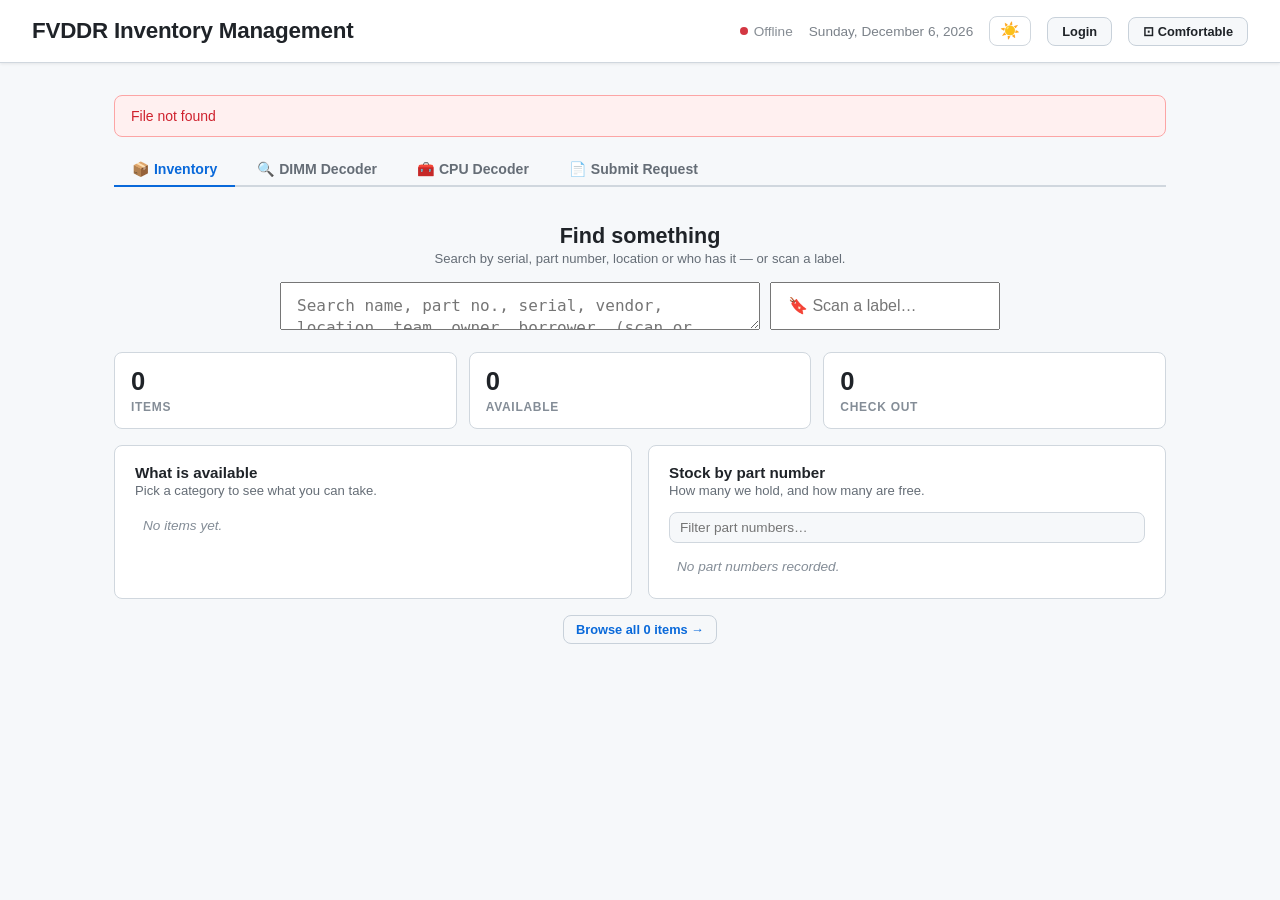
==== commit 6d77361b: "Add a Check In modal, export column choice, and a multi-line search box - Check In modal (location/t" ====
--- a/static/index.html
+++ b/static/index.html
@@ -85,13 +85,25 @@
     .toolbar { display: flex; gap: 12px; margin-bottom: 10px; flex-wrap: wrap; align-items: center; }
     .toolbar-sel { display: none; gap: 10px; margin-bottom: 14px; flex-wrap: wrap; align-items: center; }
     .toolbar-sel.has-selection { display: flex; }
-    .toolbar input[type="text"] {
+    .toolbar input[type="text"], .toolbar textarea#search {
       flex: 1; min-width: 180px; padding: 9px 14px;
       border: 1px solid var(--border2); border-radius: var(--radius);
       font-size: 0.9rem; background: var(--surface2); color: var(--text);
     }
-    .toolbar input[type="text"]::placeholder { color: var(--muted); }
-    .toolbar input[type="text"]:focus { outline: 2px solid var(--primary); border-color: transparent; }
+    .toolbar input[type="text"]::placeholder, .toolbar textarea#search::placeholder { color: var(--muted); }
+    .toolbar input[type="text"]:focus, .toolbar textarea#search:focus {
+      outline: 2px solid var(--primary); border-color: transparent;
+    }
+    /* One line until it holds more — pasting or scanning several barcodes,
+       one per line, grows it instead of silently collapsing them together
+       the way a plain <input> would. The drag handle lets you pull it open
+       further to see everything you pasted in, rather than scrolling a
+       fixed-height box to check it. */
+    .toolbar textarea#search {
+      font-family: inherit; line-height: 1.3; resize: vertical;
+      min-height: 38px; max-height: 400px; overflow-y: auto;
+    }
+    #search-group.hero textarea#search { line-height: 1.4; }
 
     button {
       cursor: pointer; border: none; border-radius: var(--radius);
@@ -1174,9 +1186,9 @@
     <!-- Grouped so the landing page can take the whole lot in one move, rather
          than relocating three elements and hoping they land back in order. -->
     <div id="search-group">
-      <input type="text" id="search" oninput="onSearchInput()"
-             placeholder="Search name, part no., serial, vendor, location, team, owner, borrower…"
-             title="Searches item description, part number, serial number, vendor, category, location, tray, team, owner, borrower, RCD, PMIC and condition." />
+      <textarea id="search" oninput="onSearchInput()" rows="1"
+             placeholder="Search name, part no., serial, vendor, location, team, owner, borrower… (scan or paste several, one per line)"
+             title="Searches item description, part number, serial number, vendor, category, location, tray, team, owner, borrower, RCD, PMIC and condition. Paste or scan several values, one per line, to search for all of them at once."></textarea>
       <span id="result-count" style="font-size:0.8rem;color:var(--muted);white-space:nowrap"></span>
       <input type="text" id="scan" placeholder="&#128278; Scan a label…" autocomplete="off"
              onkeydown="if(event.key==='Enter'){event.preventDefault();onScan();}"
@@ -1197,7 +1209,7 @@
   <div class="toolbar-sel" id="toolbar-sel">
     <button class="btn-export" id="export-btn" onclick="exportSelectedXlsx()">&#11015; Export Selected (<span id="export-count">0</span>)</button>
     <button class="btn-checkout-sel" id="checkout-sel-btn" onclick="openCheckoutBatch()">&#128722; Check Out Selected (<span id="checkout-sel-count">0</span>)</button>
-    <button class="btn-checkin-sel" id="checkin-sel-btn" onclick="checkInSelected()">&#8626; Check In Selected (<span id="checkin-sel-count">0</span>)</button>
+    <button class="btn-checkin-sel" id="checkin-sel-btn" onclick="openCheckinBatch()">&#8626; Check In Selected (<span id="checkin-sel-count">0</span>)</button>
     <button class="btn-return-req" id="return-req-btn" onclick="openReturnRequestModal()">&#9993; Request Return (<span id="return-req-count">0</span>)</button>
     <button class="btn-mark-bad" id="mark-bad-btn" onclick="markSelectedCondition('Bad')" title="Record these as faulty, with a reason">&#9888; Mark Bad (<span id="mark-bad-count">0</span>)</button>
     <button class="btn-mark-suspect" id="mark-suspect-btn" onclick="markSelectedCondition('Suspect')" title="Failed once, needs retesting">&#10068; Mark Suspect (<span id="mark-suspect-count">0</span>)</button>
@@ -1616,6 +1628,55 @@
   </div>
 </div>
 
+<!-- Check In modal -->
+<div class="overlay" id="checkin-overlay">
+  <div class="modal" style="max-width:500px;padding:0;overflow:hidden">
+    <!-- Header accent -->
+    <div style="background:linear-gradient(135deg,#16a34a,#15803d);padding:20px 24px 16px;color:#fff">
+      <div style="display:flex;align-items:center;gap:10px;margin-bottom:6px">
+        <span style="font-size:1.3rem">&#8626;</span>
+        <h2 style="margin:0;font-size:1.1rem;font-weight:700;color:#fff">Check In Item</h2>
+      </div>
+      <p id="checkin-modal-subtitle" style="margin:0;font-size:0.8rem;opacity:0.85;word-break:break-word;line-height:1.4"></p>
+    </div>
+    <!-- Body -->
+    <div style="padding:20px 24px">
+      <!-- Where it's going section -->
+      <p style="font-size:0.72rem;font-weight:700;letter-spacing:0.07em;color:var(--muted);text-transform:uppercase;margin-bottom:10px">Where it's going</p>
+      <div style="display:grid;grid-template-columns:1fr 1fr;gap:10px;margin-bottom:18px">
+        <div>
+          <label style="display:block;font-size:0.8rem;font-weight:600;margin-bottom:4px;color:var(--text)">Location</label>
+          <input type="text" id="ci-location" placeholder="e.g. L6-L12-03" style="width:100%" />
+        </div>
+        <div>
+          <label style="display:block;font-size:0.8rem;font-weight:600;margin-bottom:4px;color:var(--text)">Tray / Comment</label>
+          <input type="text" id="ci-tray" placeholder="e.g. Tray 4" style="width:100%" />
+        </div>
+      </div>
+      <div style="font-size:0.72rem;color:var(--muted);margin:-12px 0 18px">
+        Checking in more than one item at once leaves a blank field unchanged on each
+        — only what you type here replaces it.
+      </div>
+      <!-- Notes section -->
+      <p style="font-size:0.72rem;font-weight:700;letter-spacing:0.07em;color:var(--muted);text-transform:uppercase;margin-bottom:10px">Notes <span style="font-weight:400;text-transform:none;font-size:0.72rem">(optional)</span></p>
+      <textarea id="ci-notes" rows="3" placeholder="e.g. Checked, no visible damage" style="width:100%;resize:vertical;min-height:64px;margin-bottom:18px"></textarea>
+      <!-- Notify section -->
+      <label style="display:block;font-size:0.8rem;font-weight:600;margin-bottom:4px;color:var(--text)">
+        Notify by email <span style="font-weight:400;color:var(--muted)">(optional — separate multiple emails with commas)</span>
+      </label>
+      <input type="text" id="ci-notify-email" placeholder="e.g. manager@amd.com, nextuser@amd.com" style="width:100%" />
+      <div style="font-size:0.72rem;color:var(--muted);margin-top:3px">
+        Sends a short "this item is back and available" email to whoever you list here.
+      </div>
+    </div>
+    <!-- Footer -->
+    <div style="padding:14px 24px;border-top:1px solid var(--border);background:var(--surface2);display:flex;justify-content:flex-end;gap:10px">
+      <button class="btn-ghost" onclick="closeCheckinModal()">Cancel</button>
+      <button class="btn-primary" onclick="doCheckin()" style="background:#16a34a;border-color:#16a34a">&#10003; Confirm Check In</button>
+    </div>
+  </div>
+</div>
+
 <div class="overlay" id="delete-overlay">
   <div class="modal" style="max-width:360px">
     <h2>Delete Item</h2>
@@ -1677,6 +1738,35 @@
     <div style="padding:14px 24px;border-top:1px solid var(--border);background:var(--surface2);display:flex;justify-content:flex-end;gap:10px">
       <button class="btn-ghost" onclick="closeReturnRequestModal()">Cancel</button>
       <button class="btn-primary" id="rr-send-btn" onclick="submitReturnRequest()" style="background:#9333ea">&#9993; Send Request</button>
+    </div>
+  </div>
+</div>
+
+<!-- Choose export columns modal -->
+<div class="overlay" id="export-cols-overlay">
+  <div class="modal" style="max-width:420px;padding:0;overflow:hidden">
+    <div style="background:linear-gradient(135deg,#1d4ed8,#1e40af);padding:20px 24px 16px;color:#fff">
+      <div style="display:flex;align-items:center;gap:10px;margin-bottom:6px">
+        <span style="font-size:1.3rem">&#11015;&#65039;</span>
+        <h2 style="margin:0;font-size:1.1rem;font-weight:700;color:#fff">Choose Export Columns</h2>
+      </div>
+      <p id="export-cols-subtitle" style="margin:0;font-size:0.8rem;opacity:0.85;line-height:1.4"></p>
+    </div>
+    <div style="padding:16px 24px">
+      <div style="display:flex;gap:14px;margin-bottom:10px;font-size:0.8rem">
+        <a href="#" onclick="_setAllExportCols(true); return false" style="color:var(--primary)">Select all</a>
+        <a href="#" onclick="_setAllExportCols(false); return false" style="color:var(--primary)">Select none</a>
+      </div>
+      <div id="export-cols-list" style="max-height:320px;overflow-y:auto;border:1px solid var(--border);
+           border-radius:6px;padding:8px 14px;background:var(--surface2)"></div>
+      <p style="font-size:0.72rem;color:var(--muted);margin:8px 0 0">
+        A category sheet still only gets the columns it actually uses — unchecking Location
+        here still applies even though Storage never had RCD/PMIC to begin with.
+      </p>
+    </div>
+    <div style="padding:14px 24px;border-top:1px solid var(--border);background:var(--surface2);display:flex;justify-content:flex-end;gap:10px">
+      <button class="btn-ghost" onclick="closeExportColsModal()">Cancel</button>
+      <button class="btn-primary" onclick="confirmExportCols()" style="background:#1d4ed8;border-color:#1d4ed8">&#11015; Export</button>
     </div>
   </div>
 </div>
@@ -3247,7 +3337,12 @@
   }
 
   function renderTable() {
-    const q = document.getElementById('search').value.toLowerCase().trim();
+    // One search term per non-blank line, so pasting or scanning several
+    // barcodes at once (each containing its own internal spaces) searches
+    // for all of them rather than one mangled, unmatchable string — a plain
+    // single-line input collapses pasted newlines away before this ever runs.
+    const searchTerms = document.getElementById('search').value
+      .split('\n').map(s => s.trim().toLowerCase()).filter(Boolean);
     filtered = [...items];
 
     if (activeFilter !== 'All') filtered = filtered.filter(i => (i.category || '') === activeFilter);
@@ -3268,13 +3363,18 @@
               .every(f => !String(i[f] || '').trim()));
       }
     }
-    if (q) filtered = filtered.filter(i => searchBlob(i).includes(q));
+    if (searchTerms.length) {
+      filtered = filtered.filter(i => {
+        const blob = searchBlob(i);
+        return searchTerms.some(t => blob.includes(t));
+      });
+    }
 
     // Whether anything is narrowing the view. Two jobs: it tells the empty
     // state the difference between "there is nothing here" and "nothing matches
     // what you typed", and it decides whether this screen shows the landing
     // page or the table.
-    const narrowed = !!q || activeFilter !== 'All'
+    const narrowed = searchTerms.length > 0 || activeFilter !== 'All'
                      || !!activeLocation || !!activePart || !!activeDetail;
 
     // Admins keep the table up front — their work starts by selecting rows, and
@@ -3439,7 +3539,7 @@
           ? `<td class="col-check"><input type="checkbox" ${selected ? 'checked' : ''} onclick="toggleSelect('${item.id}', this)" /></td>`
           : '';
         const holdBtn = item.checkout_user
-          ? `<button class="btn-return" onclick="doQuickReturn('${item.id}')">&#8626; Check In</button>`
+          ? `<button class="btn-return" onclick="openCheckinModal('${item.id}')">&#8626; Check In</button>`
           : `<button class="btn-checkout" onclick="openCheckoutModal('${item.id}')">&#128722; Check Out</button>`;
         const actionsTd = showRowControls
           ? `<td><div class="actions">${holdBtn}`
@@ -3521,50 +3621,107 @@
     if (inner && table) inner.style.width = table.scrollWidth + 'px';
   }
 
-  async function doQuickReturn(id) {
-    const item = items.find(i => i.id === id);
-    if (!item || !confirm(`Return "${item.name}" from ${item.checkout_user}?`)) return;
-    try {
-      const body = { ...item };
-      body.checkout_user  = '';
-      body.checkout_email = '';
-      body.checkout_date  = '';
-      body.loan_until     = '';
-      delete body.id; delete body.createdAt; delete body.updatedAt; delete body.modified_by;
-      const updated = await putItem(item, body);
-      items[items.findIndex(i => i.id === id)] = updated;
-      renderTable();
-      showToast(`"${item.name}" returned successfully.`);
-    } catch { /* error shown in banner */ }
-  }
-
-  async function checkInSelected() {
+  // ── Check In modal ───────────────────────────────────────────────────────
+  //
+  // Twin of the Check Out modal below: where it's going (location/tray),
+  // notes, and an optional "let someone know it's back" email — rather than
+  // the bare confirm() dialogs this replaced, which cleared the loan fields
+  // and nothing else.
+
+  let checkinTargetIds = [];
+
+  function _openCheckinModal(ids) {
+    const validIds = ids.filter(id => { const it = items.find(i => i.id === id); return it && !!it.checkout_user; });
+    if (!validIds.length) return;
+    checkinTargetIds = validIds;
+
+    if (validIds.length === 1) {
+      const item = items.find(i => i.id === validIds[0]);
+      document.getElementById('checkin-modal-subtitle').textContent =
+        `${item?.name || ''} — returning from ${item?.checkout_user || 'unknown'}`;
+      document.getElementById('ci-location').value = item?.location || '';
+      document.getElementById('ci-tray').value     = item?.tray || '';
+      document.getElementById('ci-notes').value    = item?.notes || '';
+    } else {
+      const names = validIds.map(id => items.find(i => i.id === id)?.name).filter(Boolean);
+      document.getElementById('checkin-modal-subtitle').textContent = `${validIds.length} items: ${names.join(', ')}`;
+      document.getElementById('ci-location').value = '';
+      document.getElementById('ci-tray').value     = '';
+      document.getElementById('ci-notes').value    = '';
+    }
+    document.getElementById('ci-notify-email').value = '';
+    document.getElementById('checkin-overlay').classList.add('open');
+    document.getElementById('ci-location').focus();
+  }
+
+  function openCheckinModal(id) { _openCheckinModal([id]); }
+
+  function openCheckinBatch() {
     const pool = allFilteredSelected ? filtered.map(i => i.id) : [...selectedIds];
     const ids = pool.filter(id => { const it = items.find(i => i.id === id); return it && !!it.checkout_user; });
     if (ids.length === 0) return;
-    const names = ids.map(id => items.find(i => i.id === id)?.name).filter(Boolean);
-    const msg = ids.length === 1
-      ? `Check in "${names[0]}"?`
-      : `Check in ${ids.length} items?\n\n${names.join('\n')}`;
-    if (!confirm(msg)) return;
+    _openCheckinModal(ids);
+  }
+
+  function closeCheckinModal() {
+    document.getElementById('checkin-overlay').classList.remove('open');
+    checkinTargetIds = [];
+  }
+
+  async function doCheckin() {
+    if (checkinTargetIds.length === 0) return;
+
+    const location  = document.getElementById('ci-location').value.trim();
+    const tray      = document.getElementById('ci-tray').value.trim();
+    const notes     = document.getElementById('ci-notes').value.trim();
+    const notifyRaw = document.getElementById('ci-notify-email').value.trim();
+    const notifyEmails = notifyRaw ? notifyRaw.split(',').map(s => s.trim()).filter(Boolean) : [];
+    for (const e of notifyEmails) {
+      if (!/^[^@\s]+@[^@\s]+\.[A-Za-z]{2,}$/.test(e)) { alert(`"${e}" is not a valid email address.`); return; }
+    }
+
+    // Checking in several items at once can't meaningfully prefill one
+    // location/tray/notes for all of them, so a field left blank there means
+    // "leave each item's own value alone" rather than "clear it" — which is
+    // exactly what a single item's prefilled, then possibly edited, field
+    // already means by being blank.
+    const isBatch = checkinTargetIds.length > 1;
+    const applyField = (current, typed) => (!isBatch || typed) ? typed : (current || '');
+
     try {
-      for (const id of ids) {
+      const names = [];
+      for (const id of checkinTargetIds) {
         const item = items.find(i => i.id === id);
         if (!item) continue;
+        names.push(item.name);
         const body = { ...item };
         body.checkout_user  = '';
         body.checkout_email = '';
         body.checkout_date  = '';
         body.loan_until     = '';
+        body.location = applyField(item.location, location);
+        body.tray     = applyField(item.tray, tray);
+        body.notes    = applyField(item.notes, notes);
         delete body.id; delete body.createdAt; delete body.updatedAt; delete body.modified_by;
         const updated = await putItem(item, body);
         items[items.findIndex(i => i.id === id)] = updated;
       }
+      const count = checkinTargetIds.length;
+      const targetIds = checkinTargetIds.slice();
+      closeCheckinModal();
       selectedIds.clear();
       allFilteredSelected = false;
       resetScanCount();
       renderTable();
-      showToast(ids.length === 1 ? `"${names[0]}" checked in.` : `${ids.length} items checked in.`);
+      showToast(count === 1 ? `"${names[0]}" checked in.` : `${count} items checked in.`);
+
+      // Best-effort, non-blocking — the check-in itself already succeeded.
+      if (notifyEmails.length) {
+        apiFetch('/api/items/notify-checkin', {
+          method: 'POST', body: JSON.stringify({ ids: targetIds, emails: notifyEmails }), quiet: true,
+        }).then(r => { if (r.sent > 0) showToast(`Check-in notification sent to ${r.sent} recipient(s).`); })
+          .catch(() => {});
+      }
     } catch { /* error shown in banner */ }
   }
 
@@ -4887,21 +5044,18 @@
     showToast(`Exported ${toExport.length} item${toExport.length !== 1 ? 's' : ''}.`);
   }
 
-  async function _doExportXlsx(ids) {
+  async function _doExportXlsx(ids, columns) {
     try {
-      const isSelected = ids && ids.length > 0;
       const headers = {};
       if (authToken) headers['Authorization'] = `Bearer ${authToken}`;
-      // A selection goes in the body. As a query string it was one
-      // `ids=<32 hex>` per item — 349 KB of URL for the whole table, which
+      // Always POST, selection or not — as a query string a selection was one
+      // `ids=<32 hex>` per item, 349 KB of URL for the whole table, which
       // never reached the server and came back as "Bad Gateway".
-      const res = isSelected
-        ? await fetch('/api/export', {
-            method: 'POST',
-            headers: { ...headers, 'Content-Type': 'application/json' },
-            body: JSON.stringify({ ids }),
-          })
-        : await fetch('/api/export', { headers });
+      const res = await fetch('/api/export', {
+        method: 'POST',
+        headers: { ...headers, 'Content-Type': 'application/json' },
+        body: JSON.stringify({ ids: ids || null, columns: columns || null }),
+      });
       if (!res.ok) {
         const err = await res.json().catch(() => ({}));
         showToast('Export failed: ' + (err.detail || res.statusText), true);
@@ -4951,8 +5105,71 @@
     }
   }
 
-  function exportAllXlsx()      { _doExportXlsx(null); }
-  function exportSelectedXlsx() { _doExportXlsx(allFilteredSelected ? filtered.map(i => i.id) : [...selectedIds]); }
+  // ── "choose columns" before exporting ───────────────────────────────────
+  //
+  // The export's own column list, not the table's visibility picker (COLUMNS
+  // above): the export is split one sheet per category and carries fields
+  // the table never shows at all (Action, Notes, Check Out Email…), so it
+  // needs its own source of truth — /api/export/columns, built from the same
+  // _SHEET_COLS the server already writes sheets from.
+
+  let _exportColumnDefs = null;   // [{key, label}], fetched once and cached
+  let _exportTargetIds  = null;   // null = everything; an array = a selection
+
+  async function _loadExportColumnDefs() {
+    if (_exportColumnDefs) return _exportColumnDefs;
+    const data = await apiFetch('/api/export/columns', { quiet: true });
+    _exportColumnDefs = data.columns;
+    return _exportColumnDefs;
+  }
+
+  function _loadChosenExportCols(allKeys) {
+    try {
+      const saved = JSON.parse(localStorage.getItem('inv_export_cols') || 'null');
+      if (Array.isArray(saved)) {
+        const known = new Set(allKeys);
+        const kept = saved.filter(k => known.has(k));
+        if (kept.length) return new Set(kept);
+      }
+    } catch {}
+    return new Set(allKeys);   // default: everything, matching today's export
+  }
+
+  async function _openExportColsModal(ids) {
+    _exportTargetIds = ids;
+    const defs = await _loadExportColumnDefs();
+    const chosen = _loadChosenExportCols(defs.map(c => c.key));
+    const n = ids ? ids.length : items.length;
+    document.getElementById('export-cols-subtitle').textContent =
+      `${n} item${n !== 1 ? 's' : ''} — choose which columns to include.`;
+    document.getElementById('export-cols-list').innerHTML = defs.map(c => `
+      <label style="display:block;padding:4px 0;font-size:0.88rem;cursor:pointer">
+        <input type="checkbox" data-export-col="${c.key}" ${chosen.has(c.key) ? 'checked' : ''} />
+        ${esc(c.label)}
+      </label>`).join('');
+    document.getElementById('export-cols-overlay').classList.add('open');
+  }
+
+  function _setAllExportCols(checked) {
+    document.querySelectorAll('#export-cols-list input[type="checkbox"]')
+      .forEach(chk => { chk.checked = checked; });
+  }
+
+  function closeExportColsModal() {
+    document.getElementById('export-cols-overlay').classList.remove('open');
+  }
+
+  function confirmExportCols() {
+    const checked = [...document.querySelectorAll('#export-cols-list input[type="checkbox"]:checked')]
+      .map(chk => chk.dataset.exportCol);
+    if (!checked.length) { alert('Choose at least one column.'); return; }
+    localStorage.setItem('inv_export_cols', JSON.stringify(checked));
+    closeExportColsModal();
+    _doExportXlsx(_exportTargetIds, checked);
+  }
+
+  function exportAllXlsx()      { _openExportColsModal(null); }
+  function exportSelectedXlsx() { _openExportColsModal(allFilteredSelected ? filtered.map(i => i.id) : [...selectedIds]); }
 
   async function deleteSelected() {
     const ids = allFilteredSelected ? filtered.map(i => i.id) : [...selectedIds];
